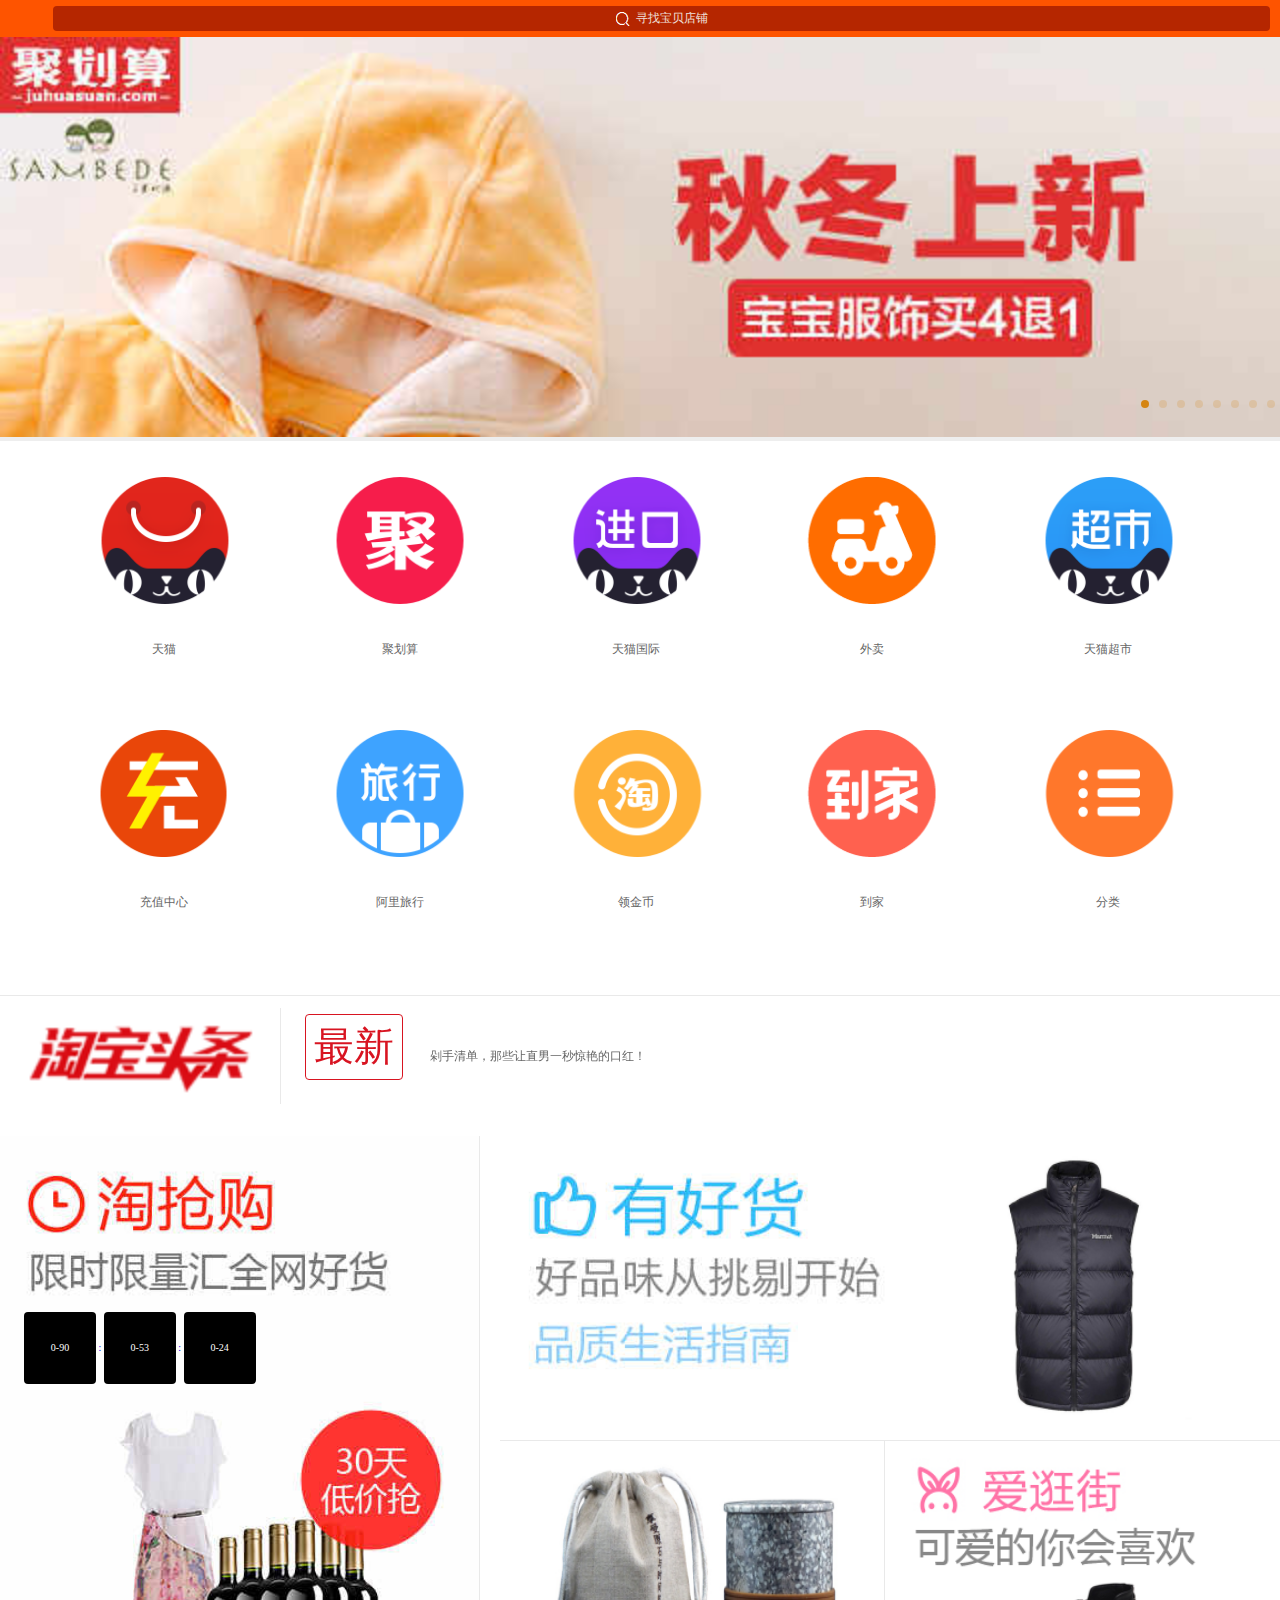
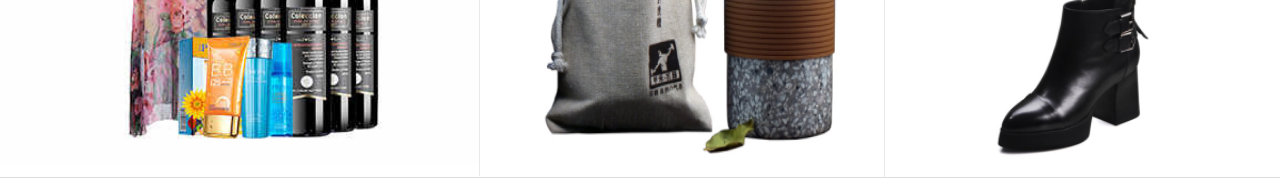
==== demo/taobao-m/index.html @ 8221c709 "modify" ====
<!DOCTYPE html>
<html lang="en">
<head>
    <meta charset="UTF-8">
    <title>Title</title>
    <meta content="yes" name="apple-mobile-web-app-capable"/>
    <meta content="yes" name="apple-touch-fullscreen"/>
    <meta content="telephone=no,email=no" name="format-detection"/>
    <meta name="viewport" content="width=device-width, user-scalble=no, initial-scale=1.0，maximum-scale=1.0，mininum-scale=1.0">

    <link rel="stylesheet" href="css/index.css">
    <link rel="stylesheet" href="css/swiper.min.css">

    <script src="js/swiper.min.js"></script>
    <script src="js/zepto.min.js"></script>
    <script>
        $(function (){
            function toDub(n)
            {
                return n<10 ? '0'+n : ''+n;
            }
            tick();
            setInterval(tick,1000);
            function tick()
            {
                var oTarget=new Date();
                oTarget.setDate(20);
                oTarget.setHours(20,0,0);
                var oNow=new Date();
                var total=parseInt((oTarget.getTime()-oNow.getTime())/1000);
                var d=parseInt(total/86400);
                total%=86400;
                var h=parseInt(total/3600);
                total%=3600;
                var m=parseInt(total/60);
                total%=60;
                var s=total;
                $('.time .h').html(toDub(d*24+h));
                $('.time .m').html(toDub(m));
                $('.time .s').html(toDub(s));
            }

        })
    </script>
</head>
<body style="background: #eee;">
<script>
    (function(global){
        function remChange(){
            document.documentElement.style.fontSize=20*document.documentElement.clientWidth/320+'px';
        }
        remChange();
        global.addEventListener('resize',remChange,false);
    })(window);
</script>
<header>
    <div class="header_box">
        <span class="tao_icon"></span>
        <div class="placeholder">
            <p>
                <i class="search_icon"></i>寻找宝贝店铺
            </p>
        </div>
    </div>
</header>

<!-- 焦点图 -->
<div class="banner_box">
    <div class="swiper-container" id="banner">
        <div class="swiper-wrapper">
            <div class="swiper-slide"><a href="#"><img src="images/1.jpg" width="100%" alt=""></a></div>
            <div class="swiper-slide"><a href="#"><img src="images/2.jpg" width="100%" alt=""></a></div>
            <div class="swiper-slide"><a href="#"><img src="images/3.jpg" width="100%" alt=""></a></div>
            <div class="swiper-slide"><a href="#"><img src="images/4.jpg" width="100%" alt=""></a></div>
            <div class="swiper-slide"><a href="#"><img src="images/5.jpg" width="100%" alt=""></a></div>
            <div class="swiper-slide"><a href="#"><img src="images/6.jpg" width="100%" alt=""></a></div>
            <div class="swiper-slide"><a href="#"><img src="images/7.jpg" width="100%" alt=""></a></div>
            <div class="swiper-slide"><a href="#"><img src="images/8.jpg" width="100%" alt=""></a></div>


        </div>
        <!-- Add Pagination -->
        <div class="swiper-pagination"></div>
    </div>

    <!-- Initialize Swiper -->
    <script>
        var swiper = new Swiper('#banner', {
            pagination: '.swiper-pagination',
            paginationClickable: true,
            autoplay: 2500,
            spaceBetween: 200,
            loop: true
        });
    </script>
</div>

<!-- 导航 -->
<div class="nav_box">
    <div class="nav">
        <ul class="clearfix">
            <li class="nav_menu">
                <a href="#">
                    <div class="pic">
                        <img src="images/icon1.png" width="100%" alt="">
                    </div>
                    <div class="txt">
                        <span>天猫</span>
                    </div>
                </a>
            </li>
            <li class="nav_menu">
                <a href="#">
                    <div class="pic">
                        <img src="images/icon2.png" width="100%" alt="">
                    </div>
                    <div class="txt">
                        <span>聚划算</span>
                    </div>
                </a>
            </li>
            <li class="nav_menu">
                <a href="#">
                    <div class="pic">
                        <img src="images/icon3.png" width="100%" alt="">
                    </div>
                    <div class="txt">
                        <span>天猫国际</span>
                    </div>
                </a>
            </li>
            <li class="nav_menu">
                <a href="#">
                    <div class="pic">
                        <img src="images/icon4.png" width="100%" alt="">
                    </div>
                    <div class="txt">
                        <span>外卖</span>
                    </div>
                </a>
            </li>
            <li class="nav_menu">
                <a href="#">
                    <div class="pic">
                        <img src="images/icon5.png" width="100%" alt="">
                    </div>
                    <div class="txt">
                        <span>天猫超市</span>
                    </div>
                </a>
            </li>
            <li class="nav_menu">
                <a href="#">
                    <div class="pic">
                        <img src="images/icon6.png" width="100%" alt="">
                    </div>
                    <div class="txt">
                        <span>充值中心</span>
                    </div>
                </a>
            </li>
            <li class="nav_menu">
                <a href="#">
                    <div class="pic">
                        <img src="images/icon7.png" width="100%" alt="">
                    </div>
                    <div class="txt">
                        <span>阿里旅行</span>
                    </div>
                </a>
            </li>
            <li class="nav_menu">
                <a href="#">
                    <div class="pic">
                        <img src="images/icon8.png" width="100%" alt="">
                    </div>
                    <div class="txt">
                        <span>领金币</span>
                    </div>
                </a>
            </li>
            <li class="nav_menu">
                <a href="#">
                    <div class="pic">
                        <img src="images/icon9.png" width="100%" alt="">
                    </div>
                    <div class="txt">
                        <span>到家</span>
                    </div>
                </a>
            </li>
            <li class="nav_menu">
                <a href="#">
                    <div class="pic">
                        <img src="images/icon10.png" width="100%" alt="">
                    </div>
                    <div class="txt">
                        <span>分类</span>
                    </div>
                </a>
            </li>
        </ul>
    </div>
</div>

<!--  淘宝头条 -->

<div class="news_box">
    <div class="swiper-container" id="newslist">
        <ul class="swiper-wrapper">
            <li class="swiper-slide news_list clearfix">
                <a href="#">
                    <div class="news_icon fl"></div>
                    <div class="news_txt fl">
                        <span class="txt_flag font05">最新</span>
                        <span class="txt">剁手清单，那些让直男一秒惊艳的口红！</span>
                    </div>
                </a>

            </li>
            <li class="swiper-slide news_list clearfix">
                <a href="#">
                    <div class="news_icon fl"></div>
                    <div class="news_txt fl">
                        <span class="txt_flag font05">最新</span>
                        <span class="txt">《火影》角色在《龙珠》就是渣？</span>
                    </div>
                </a>

            </li>
            <li class="swiper-slide news_list clearfix">
                <a href="#">
                    <div class="news_icon fl"></div>
                    <div class="news_txt fl">
                        <span class="txt_flag font05">最新</span>
                        <span class="txt">一款美丽的包包衬托你的气质！</span>
                    </div>
                </a>

            </li>
            <li class="swiper-slide news_list clearfix">
                <a href="#">
                    <div class="news_icon fl"></div>
                    <div class="news_txt fl">
                        <span class="txt_flag font05">最新</span>
                        <span class="txt">浓情法式蓝瘦香菇，吃了不再</span>
                    </div>
                </a>

            </li>

        </ul>
    </div>
</div>

<script>
    var swiper = new Swiper('#newslist', {
        autoplay: 2500,
        direction: 'vertical',
        loop: true
    });
</script>

<!-- 淘抢购 -->
<div class="common_bg">
    <div class="tao_box1 clearfix">
        <div class="left fl">
            <a href="#">
                <div class="pic">
                    <img src="images/pic1.jpg" width="100%" alt="">
                </div>
                <div class="time">
                    <span class="num h">00</span>
                    <span class="dot">:</span>
                    <span class="num m">00</span>
                    <span class="dot">:</span>
                    <span class="num s">00</span>

                </div>
            </a>
        </div>
        <div class="right fl">
            <dl>
                <dt class="clearfix">
                    <a href="#" class="fl"><img src="images/pic2.jpg" width="100%" alt=""></a>
                    <a href="#" class="fr"><img src="images/pic2_1.png" width="100%" alt=""></a>
                </dt>
                <dd class="fl">
                    <a href="#" class="fl"><img src="images/pic3.png" width="100%" alt=""></a>
                </dd>
                <dd class="fl last">
                    <a href="#" class="fl"><img src="images/pic4.png" width="100%" alt=""></a>
                </dd>
            </dl>
        </div>
    </div>
</div>
</body>
</html>
---- demo/taobao-m/css/index.css ----
@charset "utf-8";
/*----重置----*/
div,body,button,dd,dl,dt,form,h1,h2,h3,h4,h5,h6,hr,input,li,ol,p,td,
textarea,th,ul,em,i { margin: 0; padding: 0 }
html { font-size:20px;}
html,body { height:100%; background: #fff; font-family: 'Microsoft YaHei'; }
li { list-style: none; }
h1,h2,h3,h4,h5,h6 { font-weight:normal; font-size:14px;}
i,em { font-style:normal;}
a { text-decoration: none; }
a:active { background:none; }
a img { display: block; border: none; }
input,img { vertical-align: middle;}
input:focus { outline: 0 none transparent; }
input, textarea {  border:none; -webkit-appearance:none; resize:none; }
a,button,input,textarea { -webkit-tap-highlight-color:rgba(0,0,0,0)}
table { border-collapse: collapse; border-spacing: 0; }
::-webkit-input-placeholder { color:#999;  font-family: "Microsoft YaHei"; }
/* 移动端禁止选中内容：*/
.user-select-none { -webkit-user-select:none;}
/* 取消touch的高亮显示：*/
html {-webkit-tap-highlight-color:rgba(0,0,0,0);}


.fl { float:left;}
.fr{ float:right;}
.clearfix:after { display:block; content:''; clear:both;}

.font05 { font-size:0.5rem;} /* 10px*/
.font06 { font-size: 0.6rem;} /* 12px */
.font07 { font-size:0.7rem;} /* 14px */

header { width:100%; background:#FE5400; top:0; left:0; height:37px;}
.header_box { padding:6px 10px; display: -webkit-box;}
.header_box .tao_icon { display: inline-block;  width:27px; height:20px; background: url([data-uri]); background-size:contain;}
.header_box .placeholder {  -webkit-box-flex:1; margin-left:0.2rem; border-radius: 4px; height:25px; line-height: 25px; text-align: center; background: #B52600; color:#F0E0DC;
     font-size:12px;}
.header_box .search_icon { display: inline-block; width:15px; height:15px; background: url(../images/search_icon_03.png) 100% 100% no-repeat; background-size:contain;
     margin-right:5px; vertical-align: middle;}
/* 焦点图 */
.banner_box { width:16rem; height:5.05rem;}
.banner_box .swiper-pagination {  text-align: right; }
.banner_box .swiper-pagination span { background: #d58512;}

/* nav */
.nav_box { background: #fff;  width:100%;}
.nav_box .nav { padding:0 0.575rem 0.6rem;  border-bottom: 1px solid #e9e9e9; }
.nav_box .nav_menu { width:2.95rem; float: left; text-align: center; padding-top:0.45rem;}
.nav_box .nav_menu .pic { width:2.25rem;  margin:0 auto;}
.nav_box .nav_menu .pic img { width:2.25rem; }
.nav_box .nav_menu .txt { height:1.125rem; line-height: 1.125rem; color:rgb(102, 102, 102); font-size:12px; }

/* 淘宝头条 */

.news_box {  width:100%; height:1.5rem; background: #fff;}
.news_box .news_list { padding:0.15rem 0; height:1.5rem; box-sizing: border-box;}
.news_box .news_icon { width:3.5rem; height:1.2rem; border-right:1px solid #e9e9e9;  background: url(../images/icon_11.png) 50% 50% no-repeat; background-size:contain; }
.news_box .txt_flag { display: inline-block; width:1.2rem; height:0.8rem; line-height: 0.8rem; text-align: center;border:1px solid rgb(216, 20, 33); border-radius: 4px;
   color:rgb(216, 20, 33); margin:0 0.3rem; }
.news_box .news_txt { height:1.2rem; line-height: 1.2rem; font-size: 12px;}
.news_box  a { color:rgb(102, 102, 102);}

#newslist { height:1.5rem; overflow: hidden;}
#newslist .swiper-slide { width:100%; height:1.5rem; overflow: hidden;}





.common_bg { width:100%; background: #fff;  border-bottom: 1px solid #ddd; margin-top:0.25rem; overflow: hidden;}
.tao_box1 { }
.tao_box1 .left { width:6rem; height:8rem; border-right:1px solid #e9e9e9; box-sizing: border-box; position: relative; }
.tao_box1 .time { position: absolute; left:0.3rem; top:2.2rem; width:5rem;font-size: 10px;  }
.tao_box1 .time .num { display: inline-block;  width:0.9rem; height:0.9rem; background: #000; color:#fff; line-height: 0.9rem; text-align: center;
     border-radius: 4px;  }
.tao_box1 .time .dot { }
.tao_box1 .right { width:10rem; padding-left:0.25rem; box-sizing: border-box;}
.tao_box1 .right dt { width:10rem; height:3.8rem; border-bottom:1px solid #e9e9e9; }
.tao_box1 .right dt img { width:5rem; height:3.8rem;}
.tao_box1 .right dd { width:4.8rem; height:4.2rem; border-right:1px solid #e9e9e9;}
.tao_box1 .right dd img { width:4.8rem; height:4.2rem;}
.tao_box1 .right dd.last { border-right:0;}
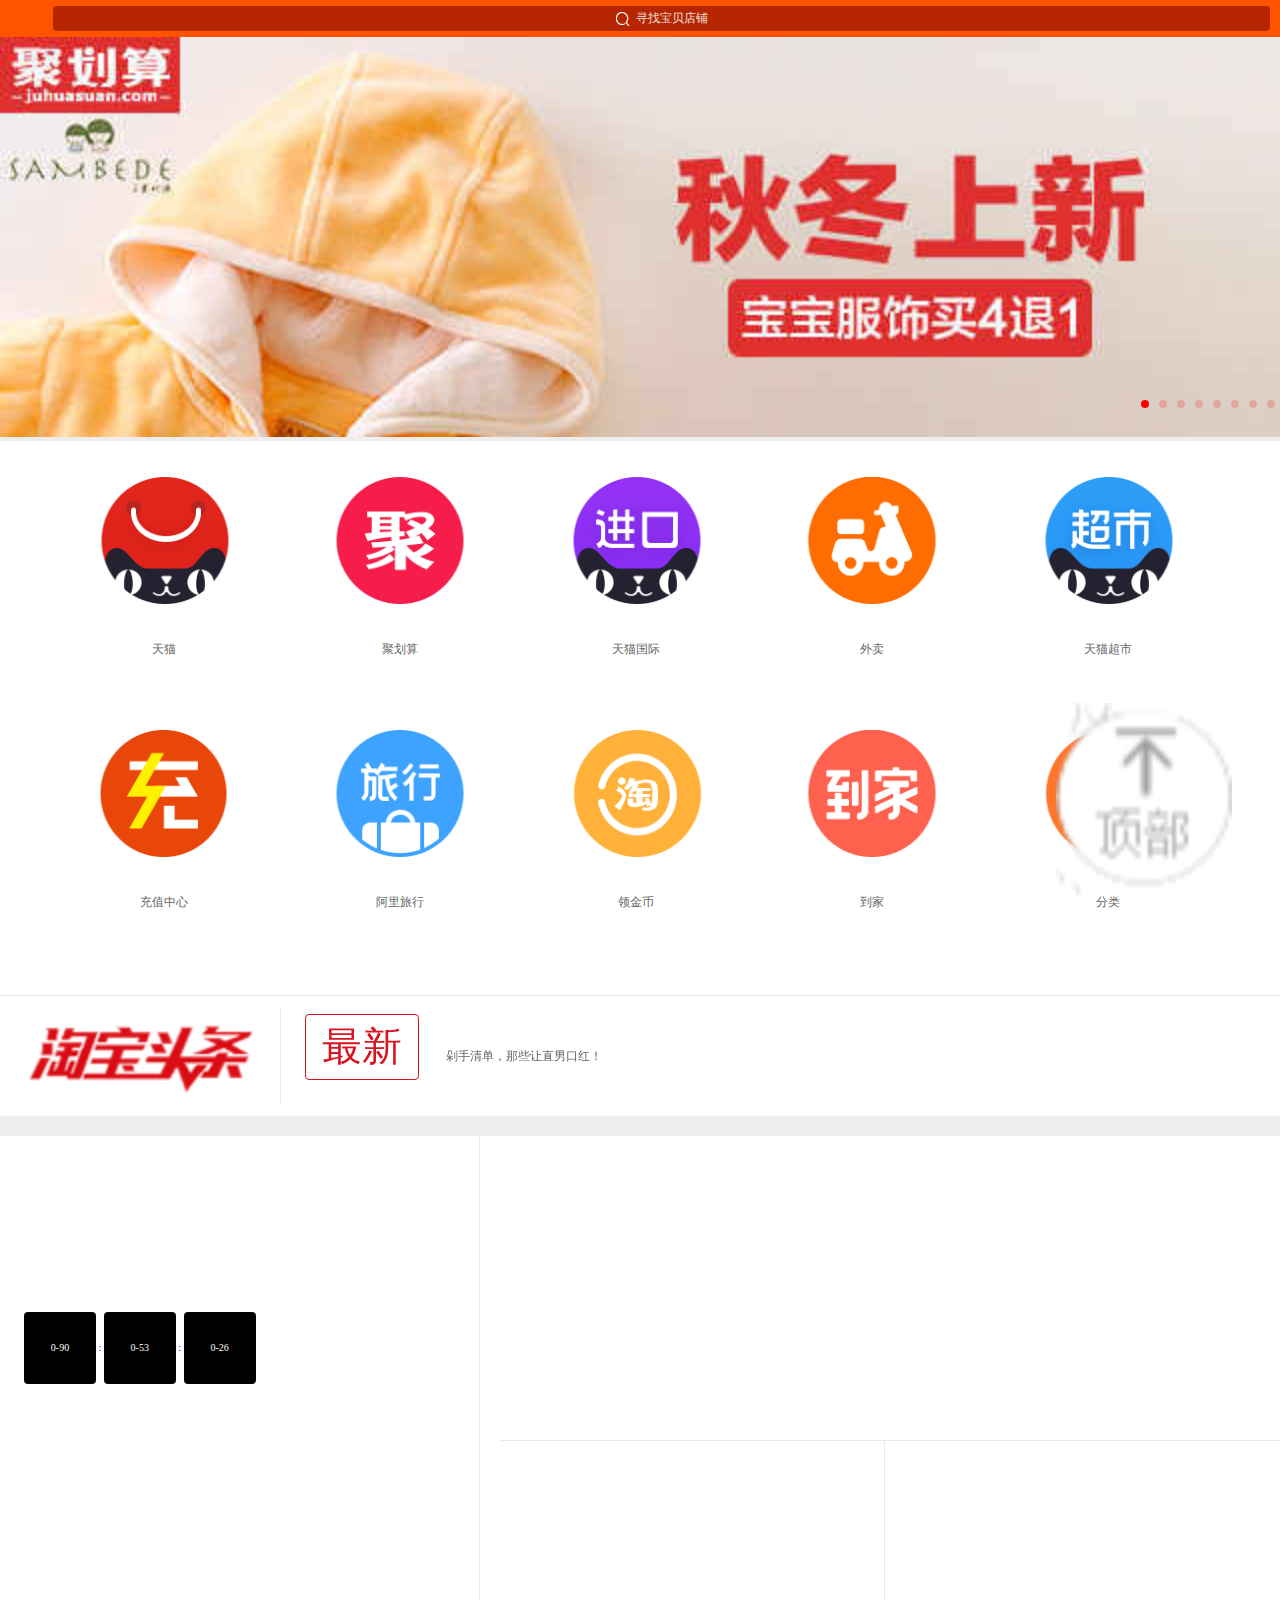
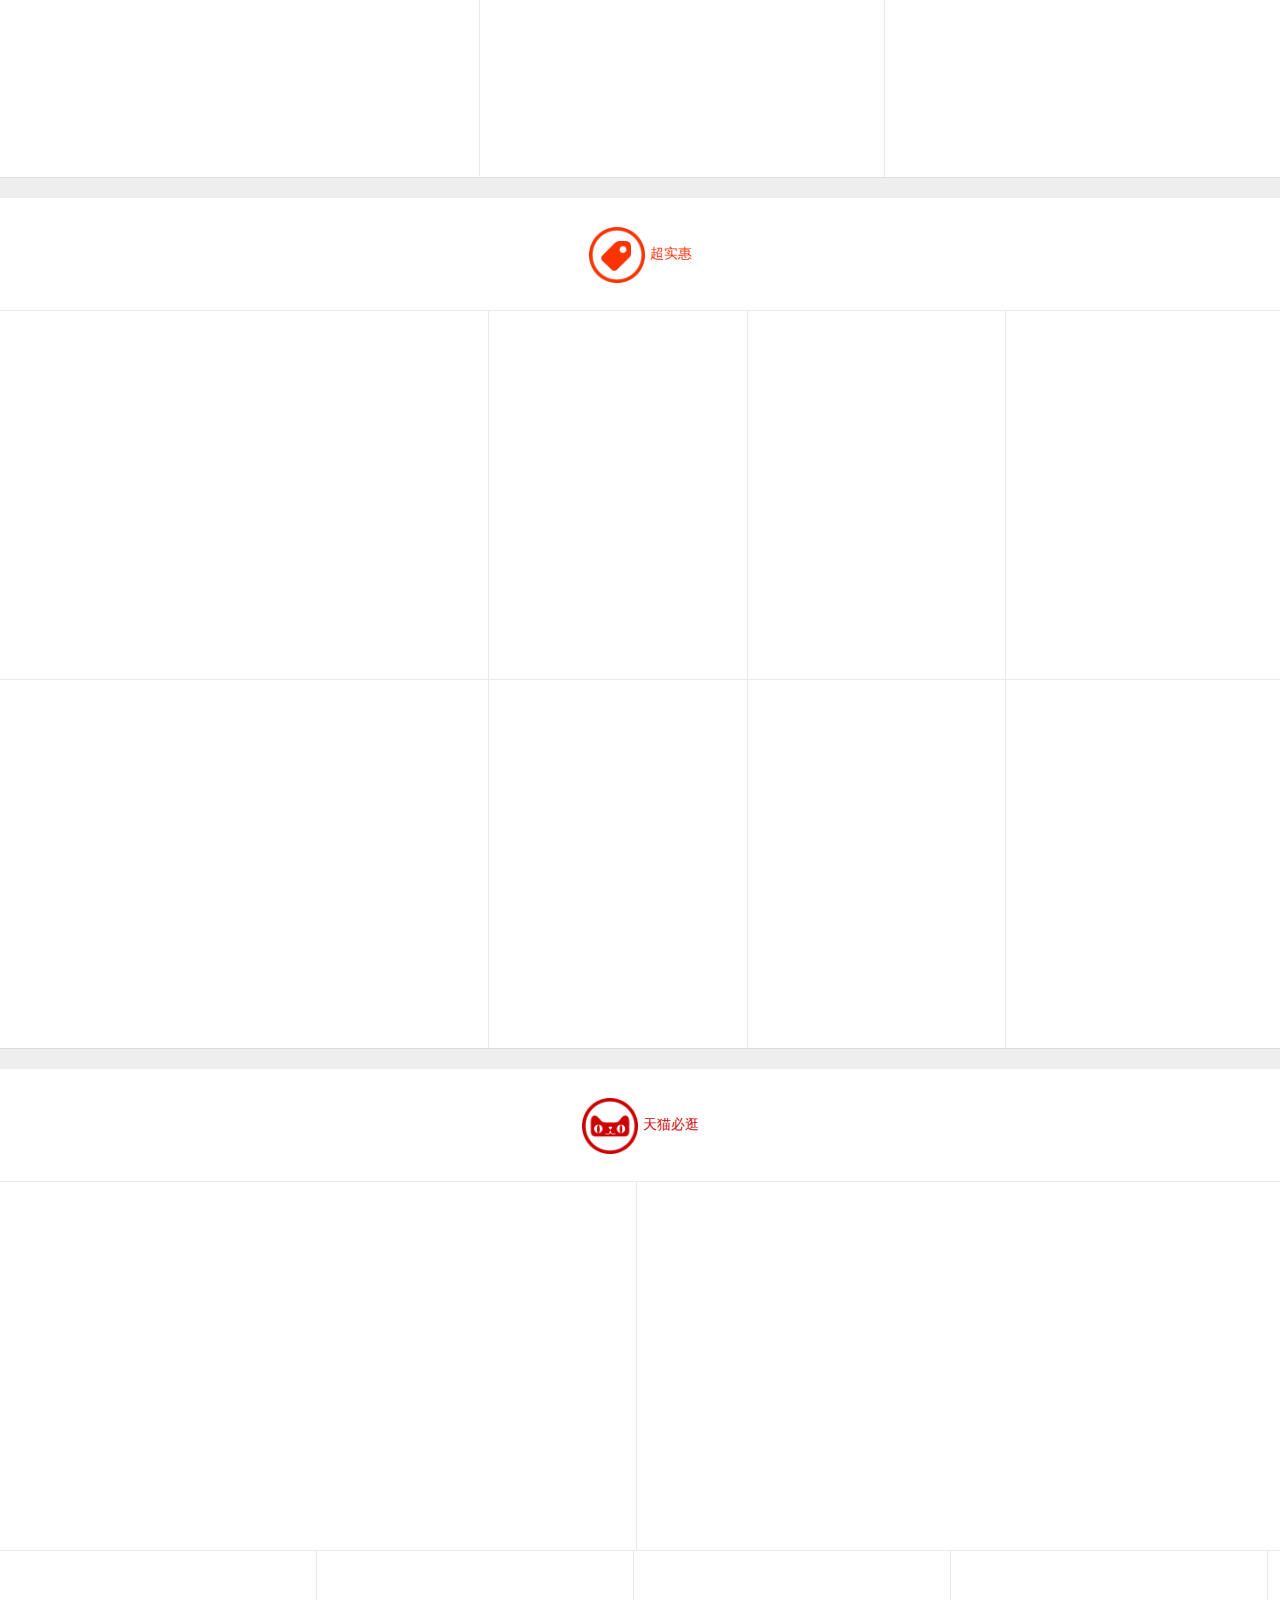
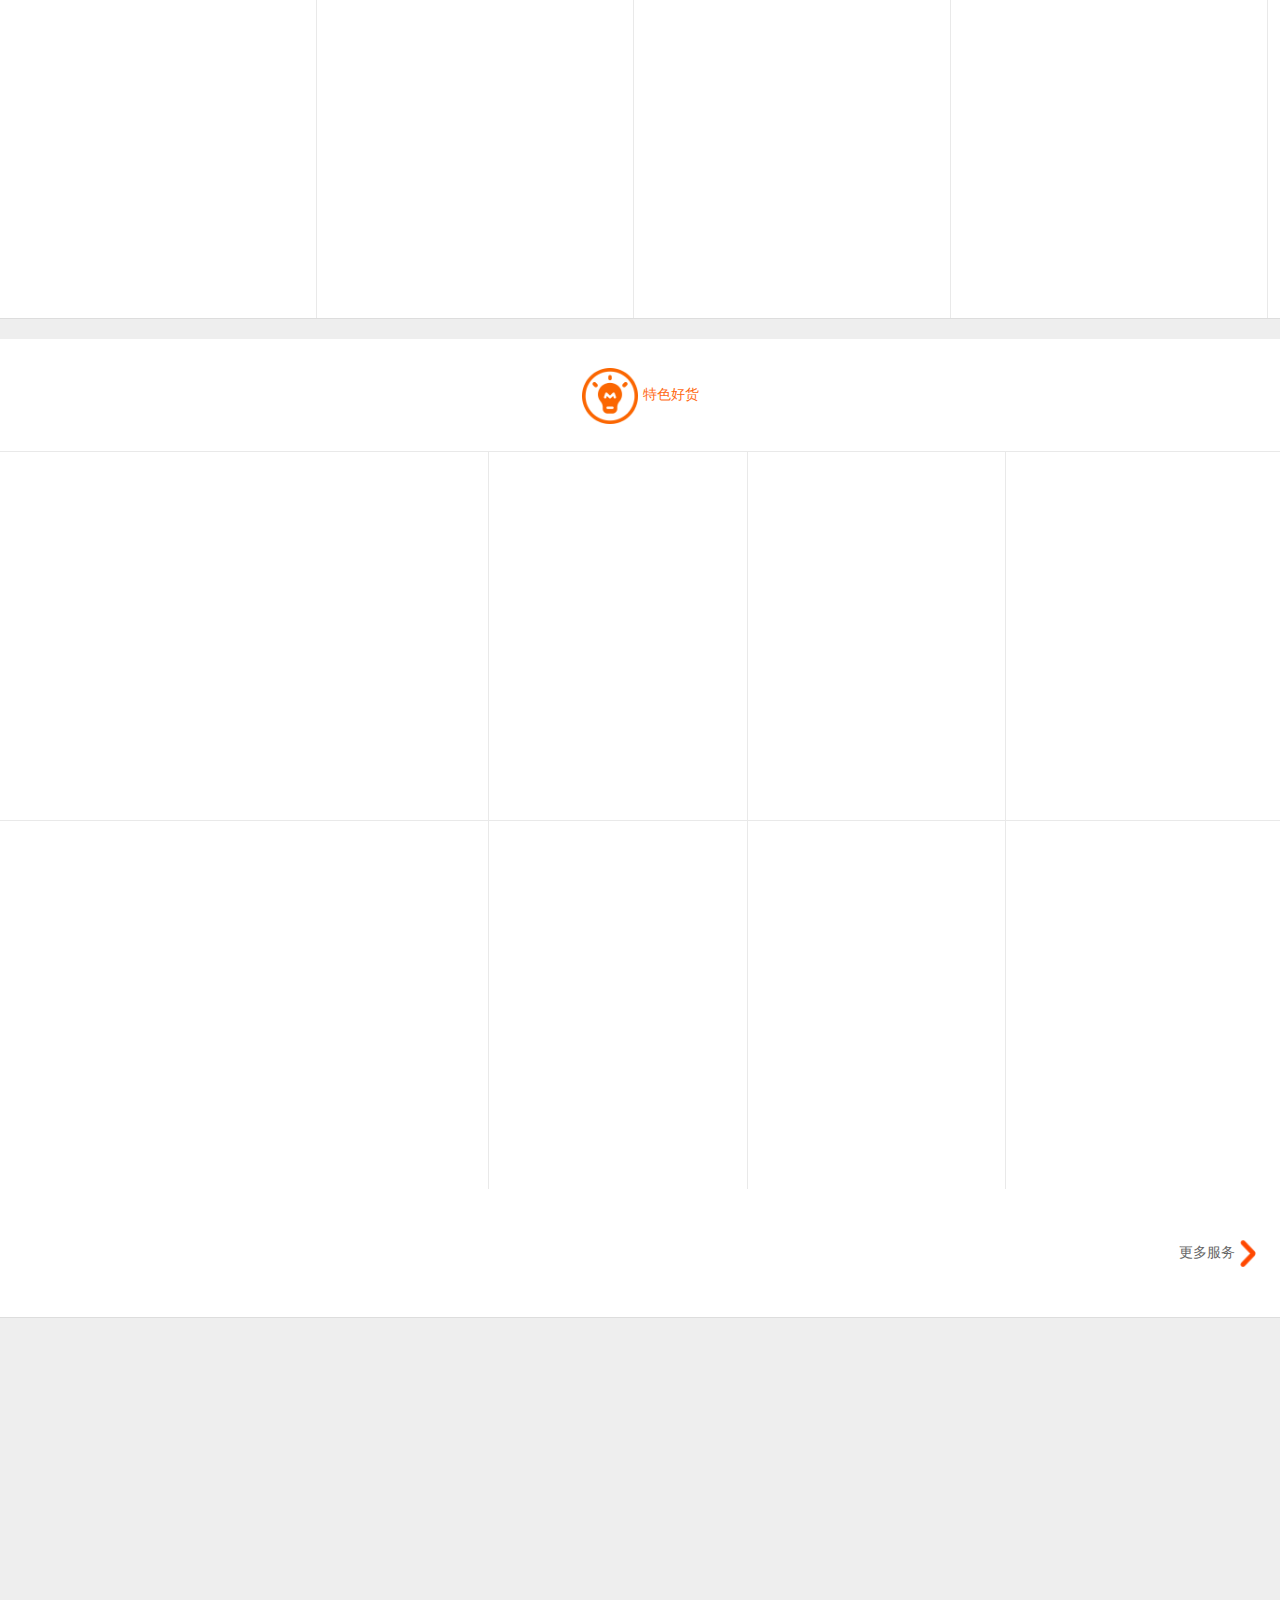
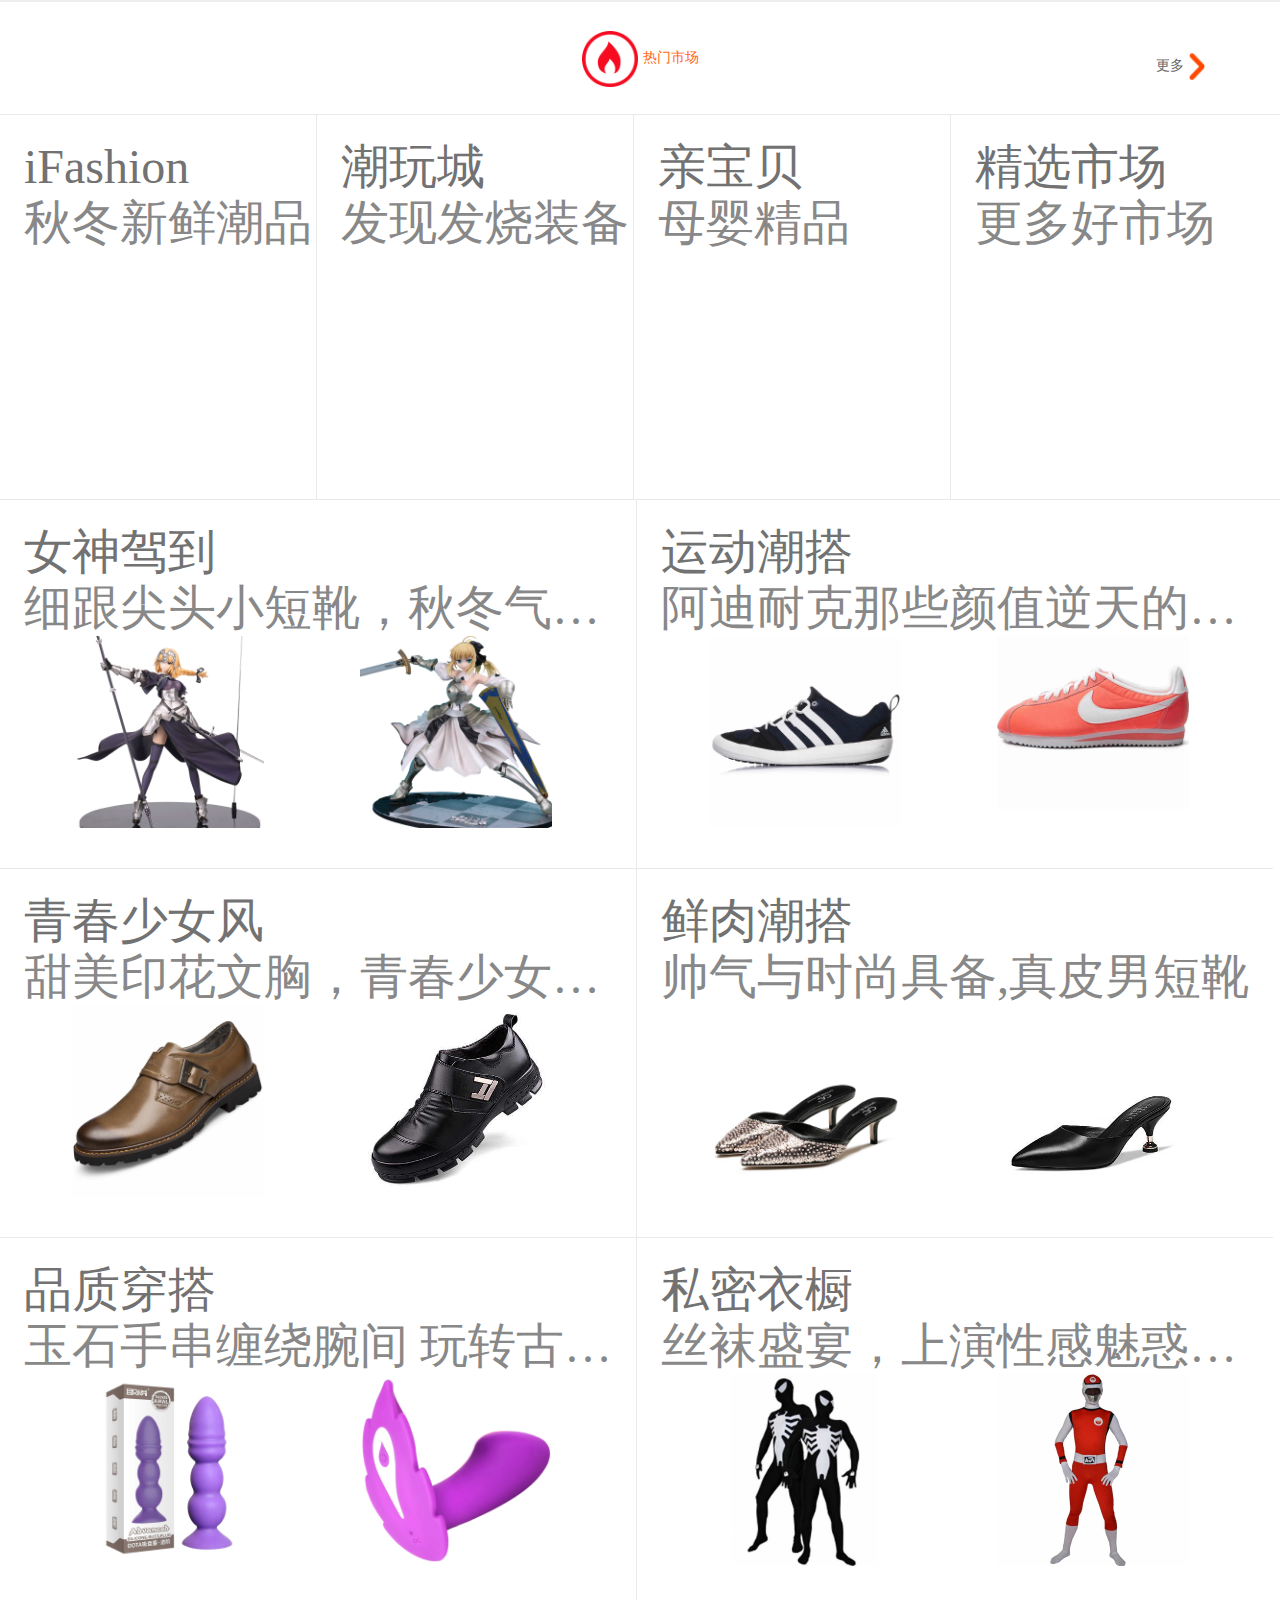
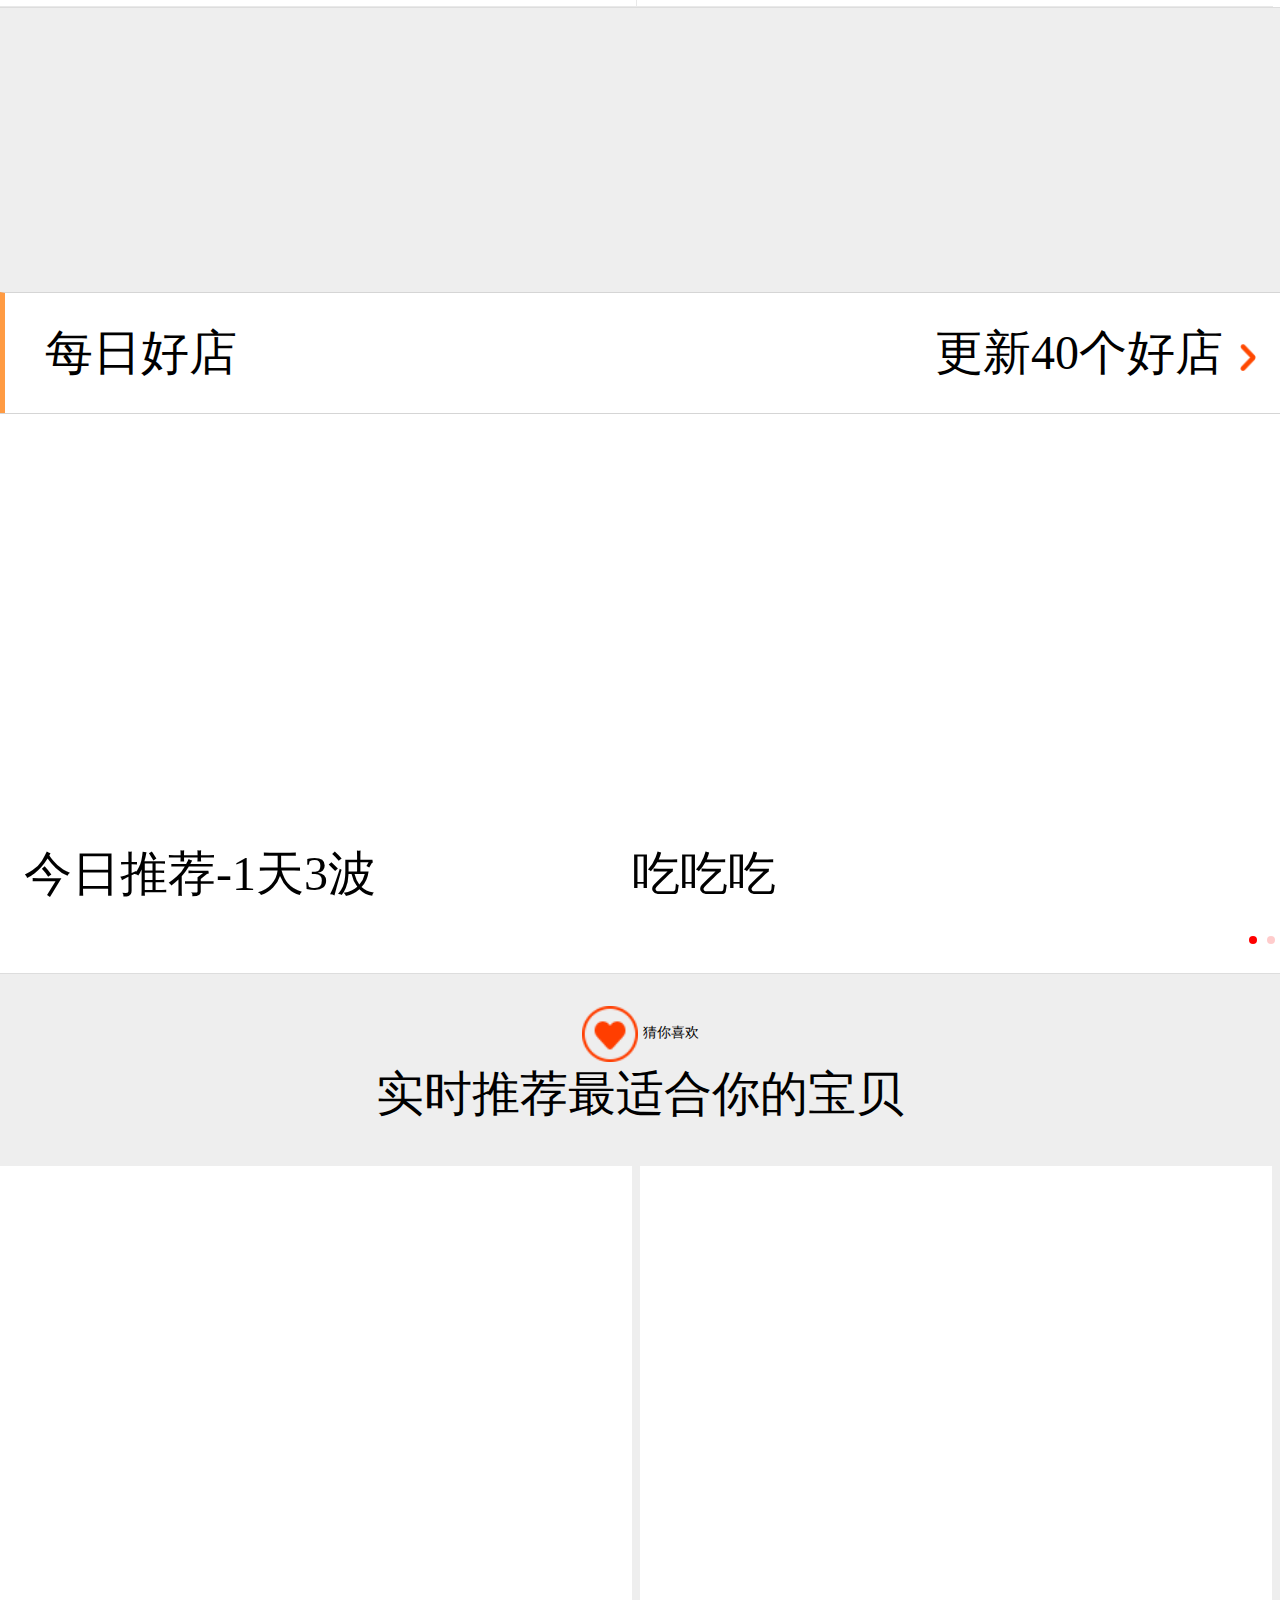
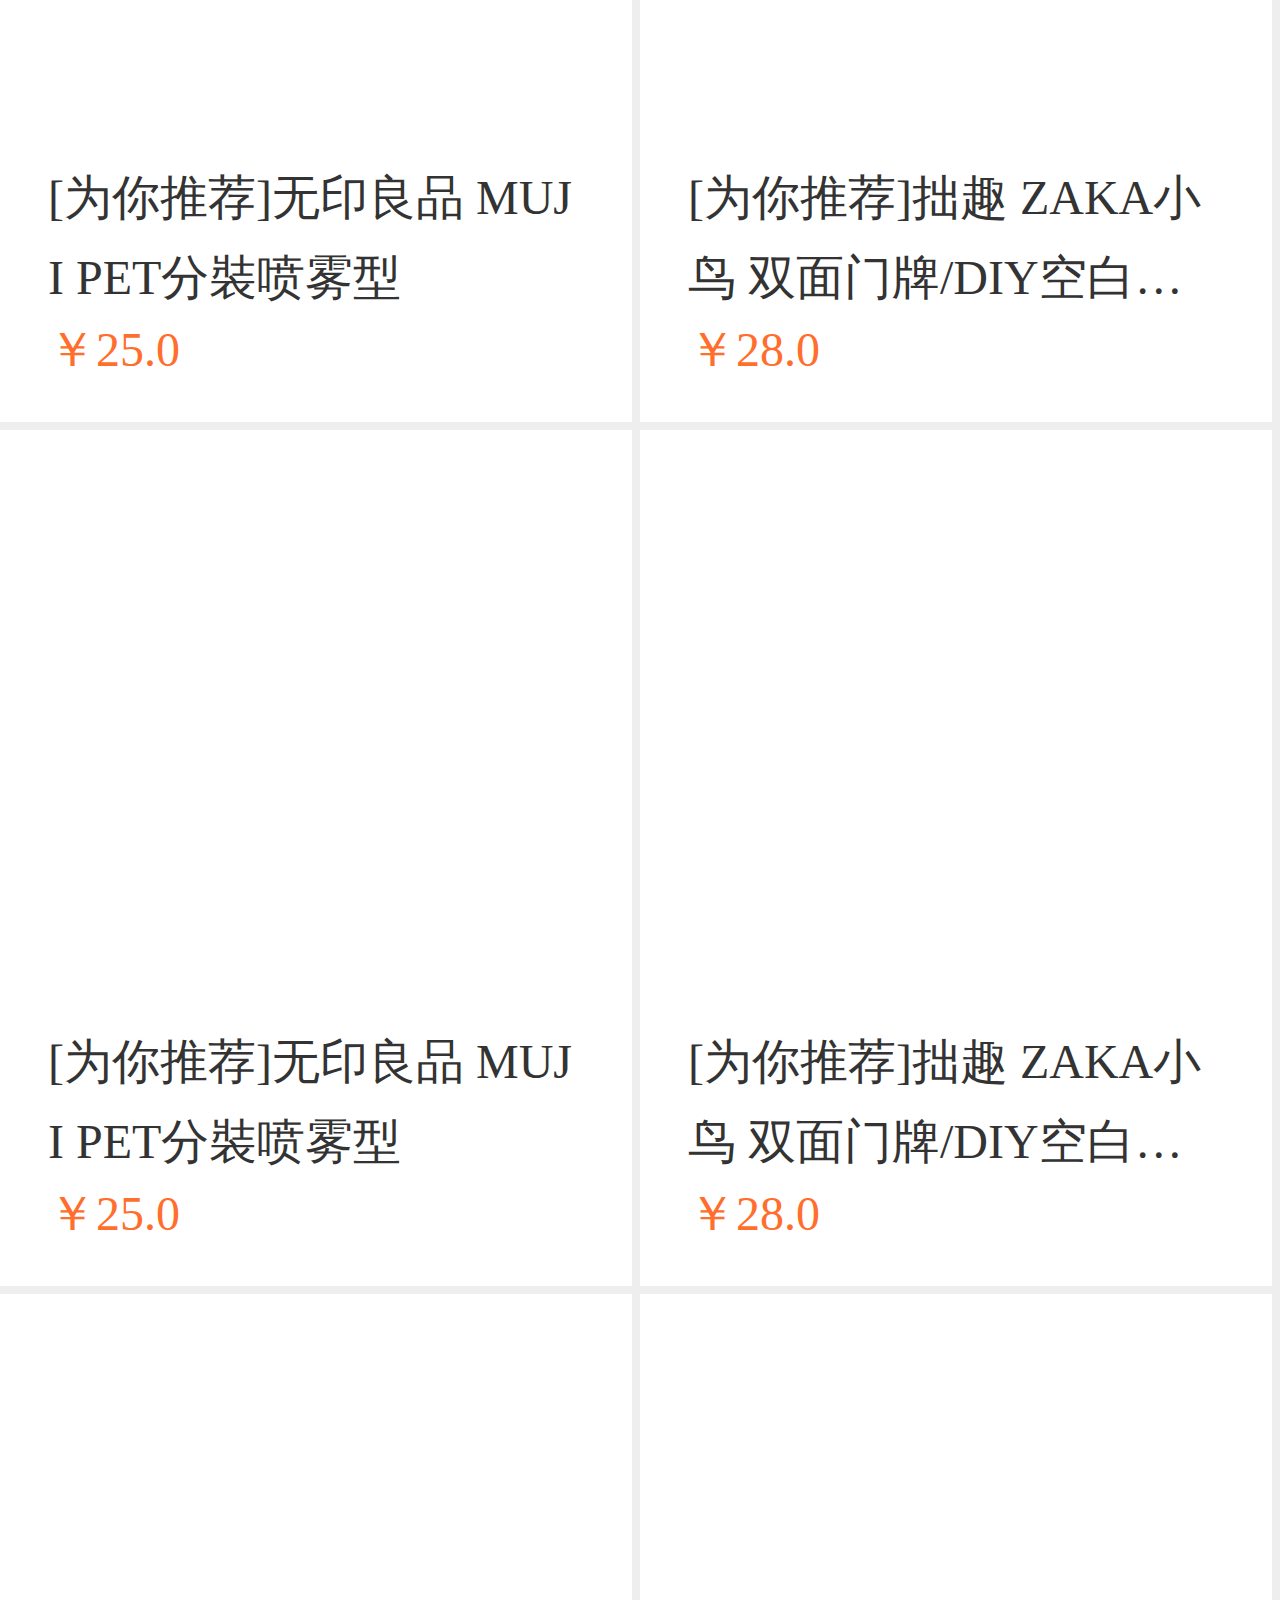
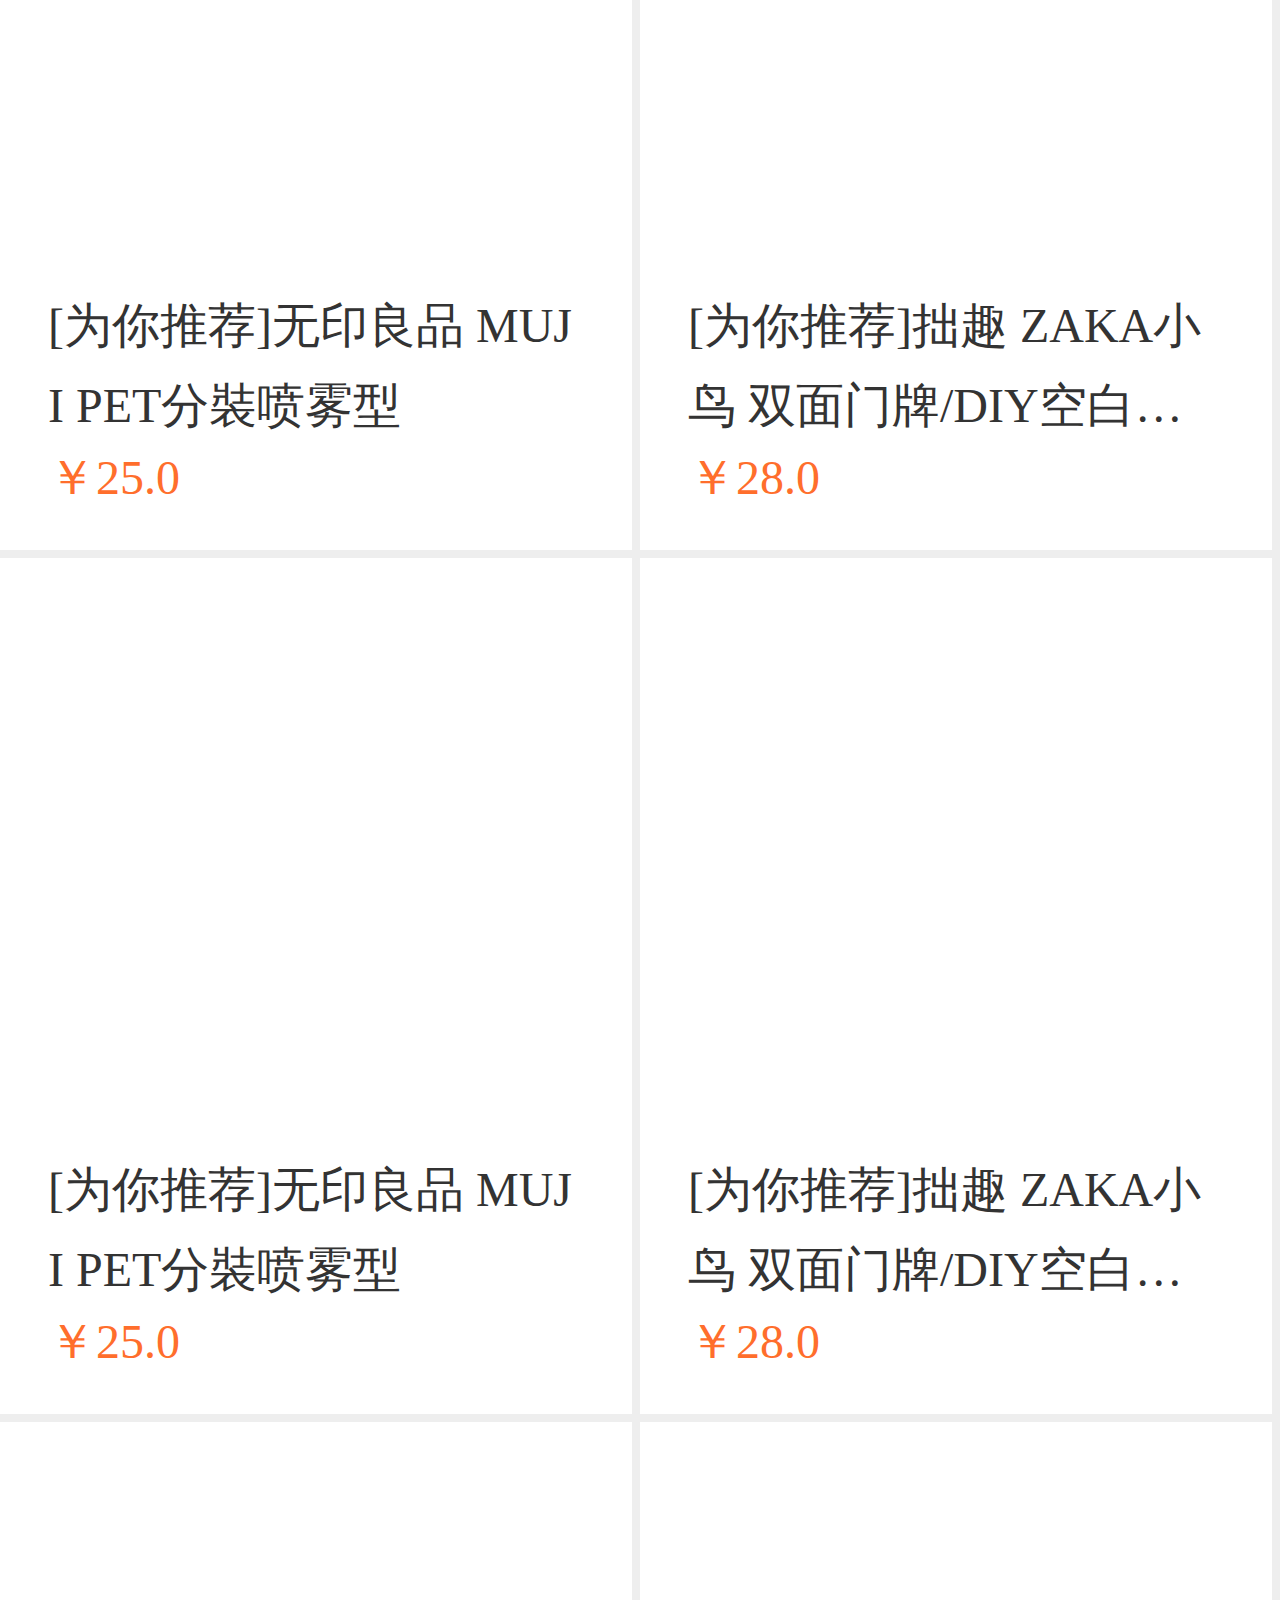
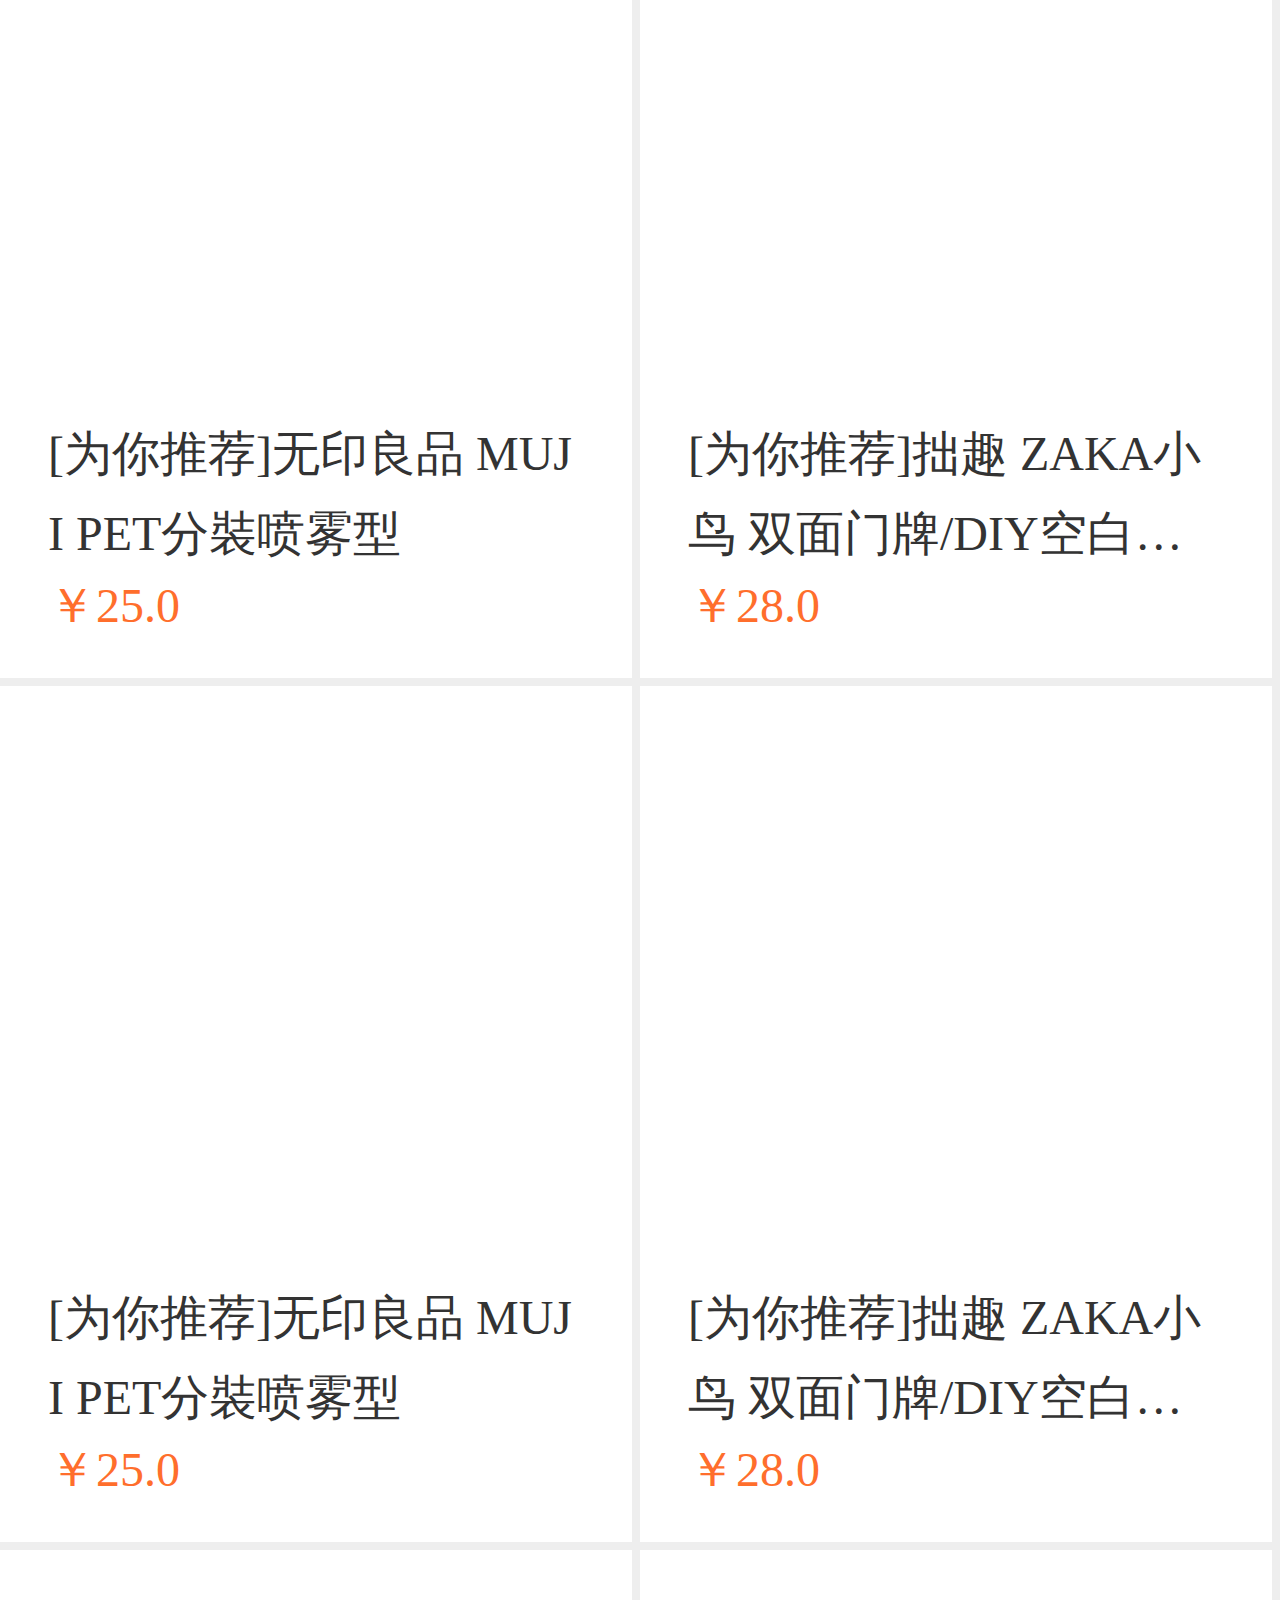
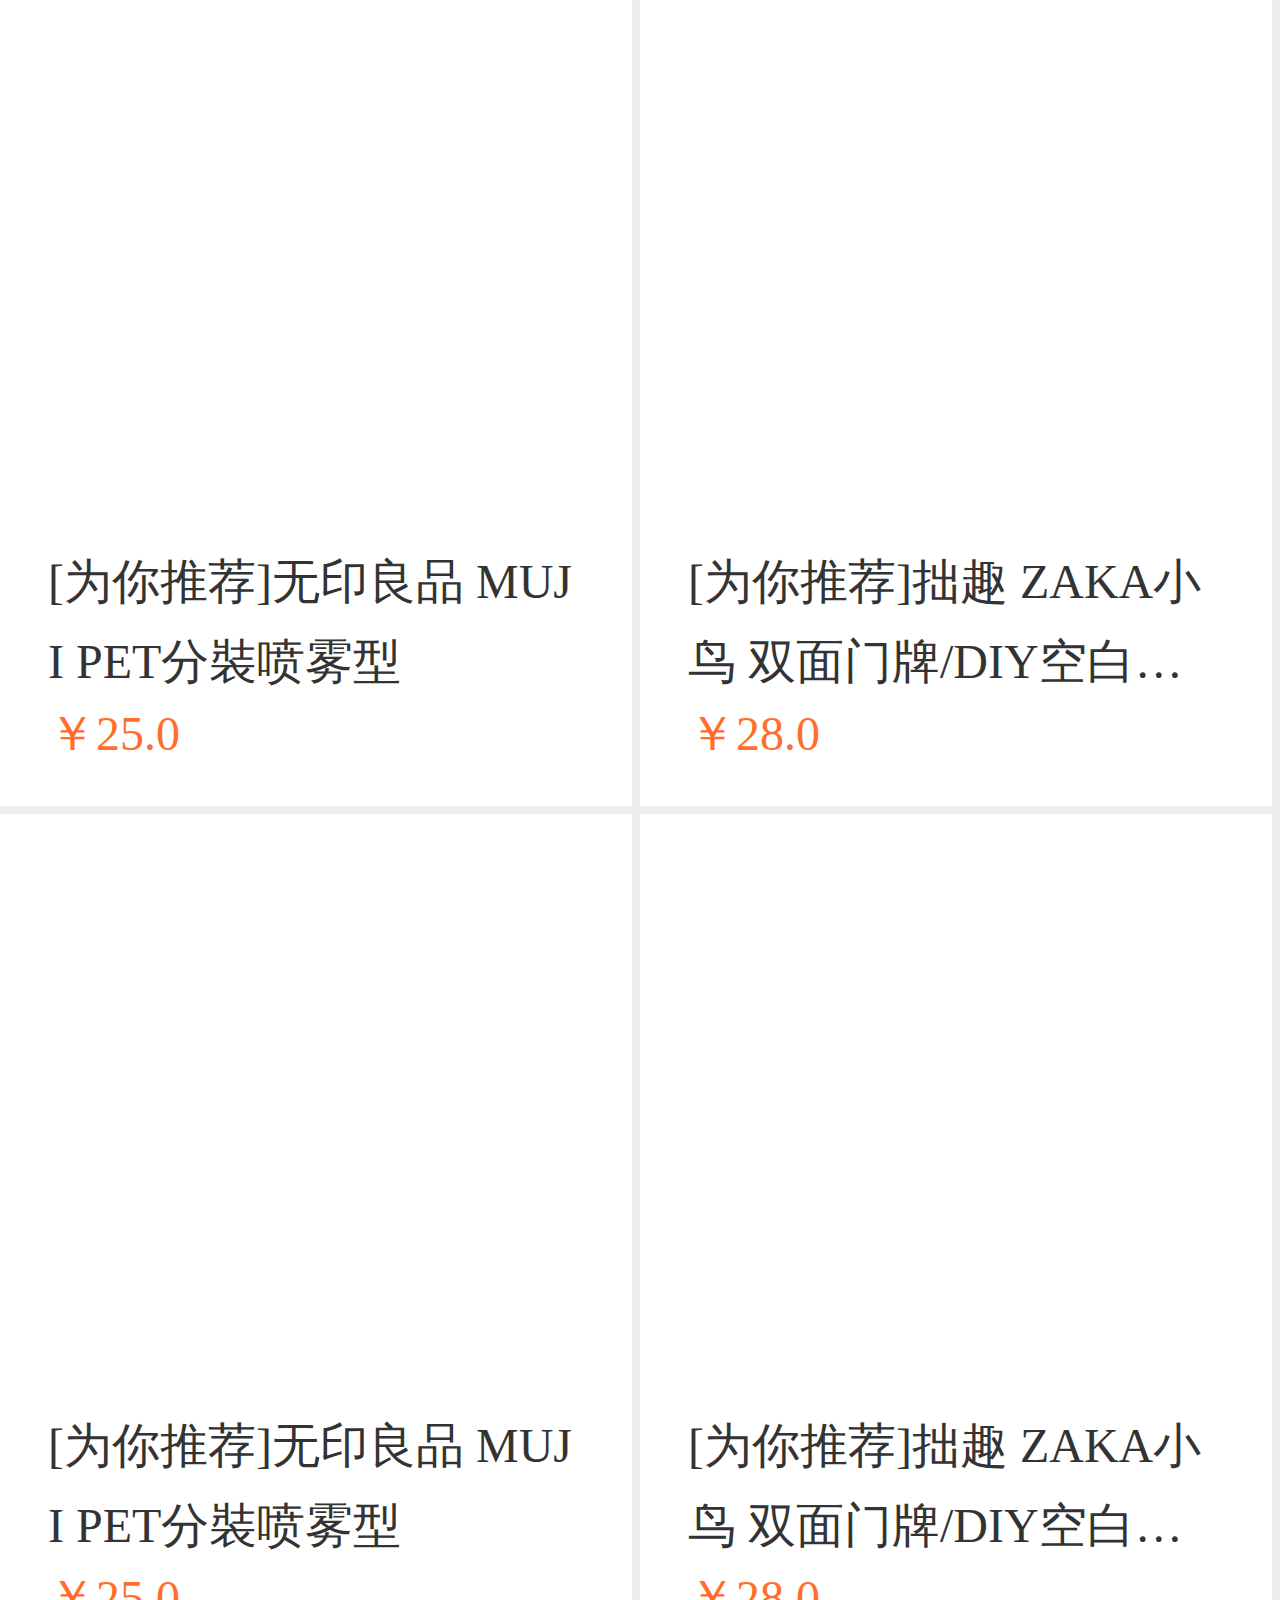
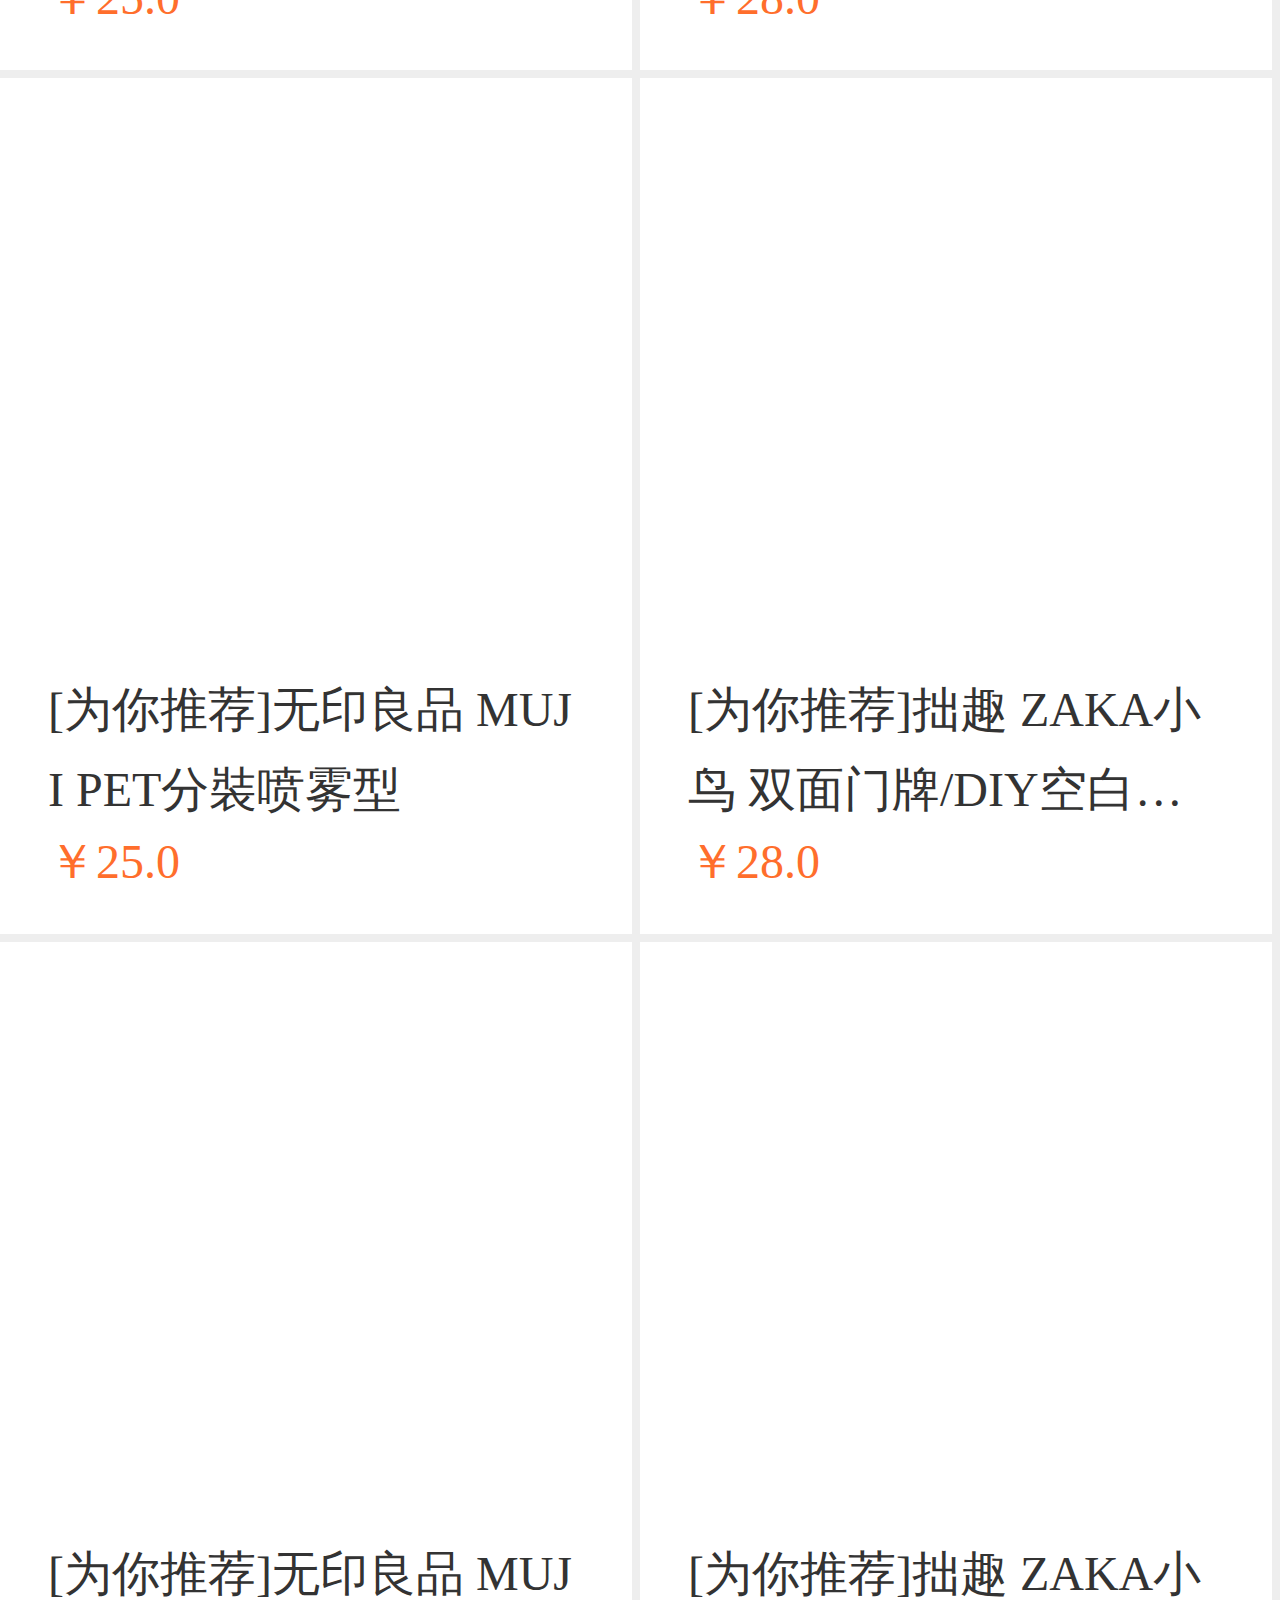
==== commit cb4ccda8: "modify" ====
--- a/demo/taobao-m/index.html
+++ b/demo/taobao-m/index.html
@@ -6,14 +6,15 @@
     <meta content="yes" name="apple-mobile-web-app-capable"/>
     <meta content="yes" name="apple-touch-fullscreen"/>
     <meta content="telephone=no,email=no" name="format-detection"/>
-    <meta name="viewport" content="width=device-width, user-scalble=no, initial-scale=1.0，maximum-scale=1.0，mininum-scale=1.0">
-
+    <meta name="viewport" content="width=device-width, user-scaleble=no, initial-scale=1.0，maximum-scale=1.0，mininum-scale=1.0">
     <link rel="stylesheet" href="css/index.css">
     <link rel="stylesheet" href="css/swiper.min.css">
 
     <script src="js/swiper.min.js"></script>
     <script src="js/zepto.min.js"></script>
     <script>
+
+        //倒计时
         $(function (){
             function toDub(n)
             {
@@ -40,10 +41,50 @@
                 $('.time .s').html(toDub(s));
             }
 
+            //吸顶条
+            var scrollTop=0;
+            var $header=$('header');
+            var $box1= $('.box1');
+            var top=$header.offset().top;
+            scrollTop=$(window).scrollTop();
+            var $back= $('.back_top');
+            $(window).scroll(function (){
+                if(top<scrollTop)
+                {
+                    $header.css('position','fixed');
+                    $box1.show();
+                }
+                else
+                {
+                    $header.css('position','');
+                    $box1.hide();
+                }
+
+            })
+
+            //返回顶部
+            $back.tap(function (){
+                $(window).scrollTop(0);
+            })
+
+            var $win_h=$(window).height();
+            $(window).bind('swipeDown',function (){
+                $('img').each(function (){
+                    var top= $(this).offset().top;
+                    var _src=$(this).attr('url');
+                    if(top<($win_h+scrollTop) && _src )
+                    {
+                        $(this).attr('src',_src);
+                    }
+                })
+            }).trigger('swipeDown');
+
+
         })
+
     </script>
 </head>
-<body style="background: #eee;">
+<body style="background: #eee; height:100%;">
 <script>
     (function(global){
         function remChange(){
@@ -63,10 +104,11 @@
         </div>
     </div>
 </header>
+<div class="box1"></div>
 
 <!-- 焦点图 -->
 <div class="banner_box">
-    <div class="swiper-container" id="banner">
+    <div class="swiper-container left_r" id="banner">
         <div class="swiper-wrapper">
             <div class="swiper-slide"><a href="#"><img src="images/1.jpg" width="100%" alt=""></a></div>
             <div class="swiper-slide"><a href="#"><img src="images/2.jpg" width="100%" alt=""></a></div>
@@ -76,23 +118,13 @@
             <div class="swiper-slide"><a href="#"><img src="images/6.jpg" width="100%" alt=""></a></div>
             <div class="swiper-slide"><a href="#"><img src="images/7.jpg" width="100%" alt=""></a></div>
             <div class="swiper-slide"><a href="#"><img src="images/8.jpg" width="100%" alt=""></a></div>
-
-
         </div>
         <!-- Add Pagination -->
         <div class="swiper-pagination"></div>
     </div>
 
     <!-- Initialize Swiper -->
-    <script>
-        var swiper = new Swiper('#banner', {
-            pagination: '.swiper-pagination',
-            paginationClickable: true,
-            autoplay: 2500,
-            spaceBetween: 200,
-            loop: true
-        });
-    </script>
+
 </div>
 
 <!-- 导航 -->
@@ -213,7 +245,7 @@
                     <div class="news_icon fl"></div>
                     <div class="news_txt fl">
                         <span class="txt_flag font05">最新</span>
-                        <span class="txt">剁手清单，那些让直男一秒惊艳的口红！</span>
+                        <span class="txt">剁手清单，那些让直男口红！</span>
                     </div>
                 </a>
 
@@ -267,7 +299,7 @@
         <div class="left fl">
             <a href="#">
                 <div class="pic">
-                    <img src="images/pic1.jpg" width="100%" alt="">
+                    <img  src="images/com.png" url="images/pic1.jpg" width="100%" alt="">
                 </div>
                 <div class="time">
                     <span class="num h">00</span>
@@ -282,18 +314,511 @@
         <div class="right fl">
             <dl>
                 <dt class="clearfix">
-                    <a href="#" class="fl"><img src="images/pic2.jpg" width="100%" alt=""></a>
-                    <a href="#" class="fr"><img src="images/pic2_1.png" width="100%" alt=""></a>
+                    <a href="#" class="fl"><img  src="images/com.png"  url="images/pic2.jpg" width="100%" alt=""></a>
+                    <a href="#" class="fr"><img  src="images/com.png"  url="images/pic2_1.png" width="100%" alt=""></a>
                 </dt>
                 <dd class="fl">
-                    <a href="#" class="fl"><img src="images/pic3.png" width="100%" alt=""></a>
+                    <a href="#" class="fl"><img  src="images/com.png" url="images/pic3.png" width="100%" alt=""></a>
                 </dd>
                 <dd class="fl last">
-                    <a href="#" class="fl"><img src="images/pic4.png" width="100%" alt=""></a>
+                    <a href="#" class="fl"><img  src="images/com.png" url="images/pic4.png" width="100%" alt=""></a>
                 </dd>
             </dl>
         </div>
     </div>
 </div>
+
+<!-- 超实惠 -->
+<div class="common_bg">
+    <div class="tao_box2">
+        <div class="tao_head font08">
+            <h3><i class="icon icon13"></i>超实惠</h3>
+        </div>
+        <div class="tao_txt">
+            <ul class="clearfix">
+                <li class="first"><a href="#"><img  src="images/com.png"  url="images/pic6.jpg" alt=""></a></li>
+                <li><a href="#"><img  src="images/com.png" url="images/pic8.png" alt=""></a></li>
+                <li><a href="#"><img  src="images/com.png"  url="images/pic9.png" alt=""></a></li>
+                <li class="last"><a href="#"><img  src="images/com.png"  url="images/pic10.jpg" alt=""></a></li>
+            </ul>
+            <ul class="clearfix">
+                <li class="first"><a href="#"><img  src="images/com.png"  url="images/pic7.png" alt=""></a></li>
+                <li><a href="#"><img  src="images/com.png"  url="images/pic11.png" alt=""></a></li>
+                <li><a href="#"><img  src="images/com.png" url="images/pic12.png" alt=""></a></li>
+                <li class="last"><a href="#"><img  src="images/com.png" url="images/pic13.png" alt=""></a></li>
+            </ul>
+        </div>
+    </div>
+</div>
+
+<!-- 天猫必逛 -->
+<div class="common_bg">
+    <div class="tao_box2 tao_box3">
+        <div class="tao_head font08">
+            <h3 style="color:#d10909;"><i class="icon icon14"></i>天猫必逛</h3>
+        </div>
+        <div class="tao_txt">
+            <ul class="top clearfix">
+                <li><a href="#"><img  src="images/com.png" url="images/pic14.png" alt=""></a></li>
+                <li class="last"><a href="#"><img  src="images/com.png"  url="images/pic15.png" alt=""></a></li>
+
+            </ul>
+            <ul class="bottom clearfix" style="border-top:0;">
+                <li><a href="#"><img  src="images/com.png" url="images/pic16.png" alt=""></a></li>
+                <li><a href="#"><img  src="images/com.png" url="images/pic17.png" alt=""></a></li>
+                <li><a href="#"><img  src="images/com.png" url="images/pic18.jpg" alt=""></a></li>
+                <li><a href="#"><img  src="images/com.png" url="images/pic19.jpg" alt=""></a></li>
+            </ul>
+        </div>
+    </div>
+</div>
+
+<!-- 特色好货 -->
+<div class="common_bg">
+    <div class="tao_box2">
+        <div class="tao_head font08">
+            <h3 style="color: #ff6813;"><i class="icon icon15"></i>特色好货</h3>
+        </div>
+        <div class="tao_txt">
+            <ul class="clearfix">
+                <li class="first"><a href="#"><img  src="images/com.png" url="images/pic20.png" alt=""></a></li>
+                <li><a href="#"><img  src="images/com.png" url="images/pic21.png" alt=""></a></li>
+                <li><a href="#"><img  src="images/com.png" url="images/pic22.png" alt=""></a></li>
+                <li class="last"><a href="#"><img  src="images/com.png" url="images/pic23.png" alt=""></a></li>
+            </ul>
+            <ul class="clearfix" style="border-bottom: 0;">
+                <li class="first"><a href="#"><img  src="images/com.png" url="images/pic24.png" alt=""></a></li>
+                <li><a href="#"><img  src="images/com.png" url="images/pic25.png" alt=""></a></li>
+                <li><a href="#"><img  src="images/com.png" url="images/pic26.png" alt=""></a></li>
+                <li class="last"><a href="#"><img  src="images/com.png" url="images/pic27.png" alt=""></a></li>
+            </ul>
+        </div>
+
+        <div class="more clearfix">
+            <span class="fl left"><a href="#"><img  src="images/com.png" url="images/icon16.png" alt=""></a></span>
+            <span class="fr right">更多服务<i class="arrow_icon"></i></span>
+        </div>
+    </div>
+</div>
+<!-- ad -->
+<div class="ad_box">
+    <a href="#"><img  src="images/com.png"  url="images/ad.png" width="100%" alt=""></a>
+</div>
+
+<!-- 热门市场 -->
+
+<div class="common_bg">
+    <div class="tao_box2 tao_box3 tao_box4">
+        <div class="tao_head font08">
+            <h3 style="color: #ff6813;"><i class="icon icon18"></i>热门市场  </h3>
+            <span style="color: #666;" class="more">更多<i class="arrow_icon"></i></span>
+        </div>
+        <div class="tao_txt">
+            <ul class="bottom clearfix">
+                <li>
+                    <a href="#">
+                        <div class="txt">
+                            <h4 class="t font06">iFashion</h4>
+                            <p class="p font06">秋冬新鲜潮品</p>
+                        </div>
+                        <div class="pic">
+                            <img  src="images/com.png" url="images/menu1.jpg" width="100%" alt="">
+                        </div>
+                    </a>
+                </li>
+                <li>
+                    <a href="#">
+                        <div class="txt">
+                            <h4 class="t font06">潮玩城</h4>
+                            <p class="p font06">发现发烧装备</p>
+                        </div>
+                        <div class="pic">
+                            <img  src="images/com.png" url="images/menu2.jpg" width="100%" alt="">
+                        </div>
+                    </a>
+                </li>
+                <li>
+                    <a href="#">
+                        <div class="txt">
+                            <h4 class="t font06">亲宝贝</h4>
+                            <p class="p font06">母婴精品</p>
+                        </div>
+                        <div class="pic">
+                            <img  src="images/com.png" url="images/menu3.jpg" width="100%" alt="">
+                        </div>
+                    </a>
+                </li>
+                <li class="last">
+                    <a href="#">
+                        <div class="txt tw1">
+                            <h4 class="t font06">精选市场</h4>
+                            <p class="p font06">更多好市场</p>
+                        </div>
+                        <div class="pic">
+                            <img  src="images/com.png" url="images/menu4.jpg" width="100%" alt="">
+                        </div>
+                    </a>
+                </li>
+
+            </ul>
+
+            <ul class="top clearfix">
+                <li>
+                    <a href="#">
+                        <div class="txt tw2">
+                            <h4 class="t font06">女神驾到</h4>
+                            <p class="p font06">细跟尖头小短靴，秋冬气质女神标配</p>
+                        </div>
+                        <div class="pic clearfix">
+                            <span class="fl menu5"></span>
+                            <span class="fl menu6"></span>
+
+                        </div>
+                    </a>
+                </li>
+                <li>
+                    <a href="#">
+                        <div class="txt">
+                            <h4 class="t font06">运动潮搭</h4>
+                            <p class="p font06">阿迪耐克那些颜值逆天的篮球鞋</p>
+                        </div>
+                        <div class="pic">
+                            <span class="fl menu7"></span>
+                            <span class="fl menu8"></span>
+                        </div>
+                    </a>
+                </li>
+                <li>
+                    <a href="#">
+                        <div class="txt">
+                            <h4 class="t font06">青春少女风</h4>
+                            <p class="p font06">甜美印花文胸，青春少女的浪漫风情</p>
+                        </div>
+                        <div class="pic">
+                            <span class="fl menu9"></span>
+                            <span class="fl menu10"></span>
+                        </div>
+                    </a>
+                </li>
+                <li>
+                    <a href="#">
+                        <div class="txt">
+                            <h4 class="t font06">鲜肉潮搭</h4>
+                            <p class="p font06">帅气与时尚具备,真皮男短靴</p>
+                        </div>
+                        <div class="pic">
+                            <span class="fl menu11"></span>
+                            <span class="fl menu12"></span>
+                        </div>
+                    </a>
+                </li>
+                <li>
+                    <a href="#">
+                        <div class="txt">
+                            <h4 class="t font06">品质穿搭</h4>
+                            <p class="p font06">玉石手串缠绕腕间 玩转古典美</p>
+                        </div>
+                        <div class="pic">
+                            <span class="fl menu13"></span>
+                            <span class="fl menu14"></span>
+                        </div>
+                    </a>
+                </li>
+                <li>
+                    <a href="#">
+                        <div class="txt">
+                            <h4 class="t font06">私密衣橱</h4>
+                            <p class="p font06">丝袜盛宴，上演性感魅惑风情</p>
+                        </div>
+                        <div class="pic">
+                            <span class="fl menu15"></span>
+                            <span class="fl menu16"></span>
+                        </div>
+                    </a>
+                </li>
+            </ul>
+        </div>
+    </div>
+</div>
+
+<!-- ad -->
+<div class="ad_box">
+    <a href="#"><img  src="images/com.png" url="images/ad2.jpg" width="100%" alt=""></a>
+</div>
+
+<!-- 每日好店  -->
+<div class="common_bg">
+    <div class="tao_box5">
+        <div class="t_head clearfix font06">
+            <span class="fl">每日好店</span>
+            <span class="fr">更新40个好店 <i class="arrow_icon"></i></span>
+        </div>
+        <div class="t_cont swiper-container left_r">
+            <div class="swiper-wrapper">
+                <div class="swiper-slide menu fl">
+                    <div class="fl ">
+                        <dl>
+                            <dt class="fl"><a href="#"><img  src="images/com.png" url="images/menu_d.jpg" width="100%" alt=""></a></dt>
+                            <dd class="fr">
+                                <a href="#"><img  src="images/com.png" url="images/menu_c.jpg" width="100%" alt=""></a>
+                                <a href="#"><img  src="images/com.png" url="images/menu_e.jpg" width="100%" alt=""></a>
+                            </dd>
+                        </dl>
+                        <p class="font06">今日推荐-1天3波</p>
+                    </div>
+                   <div class="fl">
+                       <dl>
+                           <dt class="fl"><a href="#"><img  src="images/com.png" url="images/menu_f.jpg" width="100%" alt=""></a></dt>
+                           <dd class="fr">
+                               <a href="#"><img  src="images/com.png" url="images/menu_f2.jpg" width="100%" alt=""></a>
+                               <a href="#"><img  src="images/com.png" url="images/menu_f3.jpg" width="100%" alt=""></a>
+                           </dd>
+                       </dl>
+                       <p class="font06">吃吃吃</p>
+                   </div>
+
+                </div>
+                <div  class="swiper-slide menu fl">
+                    <div class="fl">
+                        <dl>
+                            <dt class="fl"><a href="#"><img  src="images/com.png" url="images/menu_g.jpg" width="100%" alt=""></a></dt>
+                            <dd class="fr">
+                                <a href="#"><img  src="images/com.png" url="images/menu_g1.jpg" width="100%" alt=""></a>
+                                <a href="#"><img  src="images/com.png" url="images/menu_g2.jpg" width="100%" alt=""></a>
+                            </dd>
+                        </dl>
+                        <p class="font06">今日推荐-1天3波</p>
+                    </div>
+                    <div class="fl">
+                        <dl>
+                            <dt class="fl"><a href="#"><img  src="images/com.png" url="images/menu_f.jpg" width="100%" alt=""></a></dt>
+                            <dd class="fr">
+                                <a href="#"><img  src="images/com.png" url="images/menu_f2.jpg" width="100%" alt=""></a>
+                                <a href="#"><img  src="images/com.png" url="images/menu_f3.jpg" width="100%" alt=""></a>
+                            </dd>
+
+                        </dl>
+                        <p class="font06">吃吃吃</p>
+                    </div>
+
+                </div>
+
+            </div>
+            <!-- Add Pagination -->
+            <div class="swiper-pagination"></div>
+        </div>
+    </div>
+</div>
+<script>
+    var swiper = new Swiper('.left_r', {
+        pagination: '.swiper-pagination',
+        paginationClickable: true,
+        autoplay: 2500,
+        spaceBetween: 200,
+        loop: true
+    });
+</script>
+
+<!-- 猜你喜欢 -->
+<div class="guess_like">
+    <div class="tao_box2">
+        <div class="t_head">
+            <h3><i class="icon icon19"></i>猜你喜欢</h3>
+            <p class="font06">实时推荐最适合你的宝贝</p>
+        </div>
+        <div class="t_cont">
+            <ul>
+                <li>
+                    <a href="#">
+                        <div class="pic"><img  src="images/com.png" url="images/list1.jpg" width="100%" alt=""></div>
+                        <div class="txt font06">
+                            <p class="detail">[为你推荐]无印良品 MUJI PET分裝喷雾型</p>
+                            <p class="price"><span>￥</span><span>25.0</span></p>
+                        </div>
+                    </a>
+                </li>
+                <li>
+                    <a href="#">
+                        <div class="pic"><img  src="images/com.png" url="images/list2.jpg" width="100%" alt=""></div>
+                        <div class="txt font06">
+                            <p class="detail">[为你推荐]拙趣 ZAKA小鸟 双面门牌/DIY空白挂牌 实木手绘 可定制门牌 挂牌</p>
+                            <p class="price"><span>￥</span><span>28.0</span></p>
+                        </div>
+                    </a>
+                </li>
+                <li>
+                    <a href="#">
+                        <div class="pic"><img  src="images/com.png" url="images/list1.jpg" width="100%" alt=""></div>
+                        <div class="txt font06">
+                            <p class="detail">[为你推荐]无印良品 MUJI PET分裝喷雾型</p>
+                            <p class="price"><span>￥</span><span>25.0</span></p>
+                        </div>
+                    </a>
+                </li>
+                <li>
+                    <a href="#">
+                        <div class="pic"><img  src="images/com.png" url="images/list2.jpg" width="100%" alt=""></div>
+                        <div class="txt font06">
+                            <p class="detail">[为你推荐]拙趣 ZAKA小鸟 双面门牌/DIY空白挂牌 实木手绘 可定制门牌 挂牌</p>
+                            <p class="price"><span>￥</span><span>28.0</span></p>
+                        </div>
+                    </a>
+                </li>
+                <li>
+                    <a href="#">
+                        <div class="pic"><img  src="images/com.png" url="images/list1.jpg" width="100%" alt=""></div>
+                        <div class="txt font06">
+                            <p class="detail">[为你推荐]无印良品 MUJI PET分裝喷雾型</p>
+                            <p class="price"><span>￥</span><span>25.0</span></p>
+                        </div>
+                    </a>
+                </li>
+                <li>
+                    <a href="#">
+                        <div class="pic"><img  src="images/com.png" url="images/list2.jpg" width="100%" alt=""></div>
+                        <div class="txt font06">
+                            <p class="detail">[为你推荐]拙趣 ZAKA小鸟 双面门牌/DIY空白挂牌 实木手绘 可定制门牌 挂牌</p>
+                            <p class="price"><span>￥</span><span>28.0</span></p>
+                        </div>
+                    </a>
+                </li>
+                <li>
+                    <a href="#">
+                        <div class="pic"><img  src="images/com.png" url="images/list1.jpg" width="100%" alt=""></div>
+                        <div class="txt font06">
+                            <p class="detail">[为你推荐]无印良品 MUJI PET分裝喷雾型</p>
+                            <p class="price"><span>￥</span><span>25.0</span></p>
+                        </div>
+                    </a>
+                </li>
+                <li>
+                    <a href="#">
+                        <div class="pic"><img  src="images/com.png" url="images/list2.jpg" width="100%" alt=""></div>
+                        <div class="txt font06">
+                            <p class="detail">[为你推荐]拙趣 ZAKA小鸟 双面门牌/DIY空白挂牌 实木手绘 可定制门牌 挂牌</p>
+                            <p class="price"><span>￥</span><span>28.0</span></p>
+                        </div>
+                    </a>
+                </li>
+                <li>
+                    <a href="#">
+                        <div class="pic"><img  src="images/com.png" url="images/list1.jpg" width="100%" alt=""></div>
+                        <div class="txt font06">
+                            <p class="detail">[为你推荐]无印良品 MUJI PET分裝喷雾型</p>
+                            <p class="price"><span>￥</span><span>25.0</span></p>
+                        </div>
+                    </a>
+                </li>
+                <li>
+                    <a href="#">
+                        <div class="pic"><img  src="images/com.png" url="images/list2.jpg" width="100%" alt=""></div>
+                        <div class="txt font06">
+                            <p class="detail">[为你推荐]拙趣 ZAKA小鸟 双面门牌/DIY空白挂牌 实木手绘 可定制门牌 挂牌</p>
+                            <p class="price"><span>￥</span><span>28.0</span></p>
+                        </div>
+                    </a>
+                </li>
+                <li>
+                    <a href="#">
+                        <div class="pic"><img  src="images/com.png" url="images/list1.jpg" width="100%" alt=""></div>
+                        <div class="txt font06">
+                            <p class="detail">[为你推荐]无印良品 MUJI PET分裝喷雾型</p>
+                            <p class="price"><span>￥</span><span>25.0</span></p>
+                        </div>
+                    </a>
+                </li>
+                <li>
+                    <a href="#">
+                        <div class="pic"><img  src="images/com.png" url="images/list2.jpg" width="100%" alt=""></div>
+                        <div class="txt font06">
+                            <p class="detail">[为你推荐]拙趣 ZAKA小鸟 双面门牌/DIY空白挂牌 实木手绘 可定制门牌 挂牌</p>
+                            <p class="price"><span>￥</span><span>28.0</span></p>
+                        </div>
+                    </a>
+                </li>
+                <li>
+                    <a href="#">
+                        <div class="pic"><img  src="images/com.png" url="images/list1.jpg" width="100%" alt=""></div>
+                        <div class="txt font06">
+                            <p class="detail">[为你推荐]无印良品 MUJI PET分裝喷雾型</p>
+                            <p class="price"><span>￥</span><span>25.0</span></p>
+                        </div>
+                    </a>
+                </li>
+                <li>
+                    <a href="#">
+                        <div class="pic"><img  src="images/com.png" url="images/list2.jpg" width="100%" alt=""></div>
+                        <div class="txt font06">
+                            <p class="detail">[为你推荐]拙趣 ZAKA小鸟 双面门牌/DIY空白挂牌 实木手绘 可定制门牌 挂牌</p>
+                            <p class="price"><span>￥</span><span>28.0</span></p>
+                        </div>
+                    </a>
+                </li>
+                <li>
+                    <a href="#">
+                        <div class="pic"><img  src="images/com.png" url="images/list1.jpg" width="100%" alt=""></div>
+                        <div class="txt font06">
+                            <p class="detail">[为你推荐]无印良品 MUJI PET分裝喷雾型</p>
+                            <p class="price"><span>￥</span><span>25.0</span></p>
+                        </div>
+                    </a>
+                </li>
+                <li>
+                    <a href="#">
+                        <div class="pic"><img  src="images/com.png" url="images/list2.jpg" width="100%" alt=""></div>
+                        <div class="txt font06">
+                            <p class="detail">[为你推荐]拙趣 ZAKA小鸟 双面门牌/DIY空白挂牌 实木手绘 可定制门牌 挂牌</p>
+                            <p class="price"><span>￥</span><span>28.0</span></p>
+                        </div>
+                    </a>
+                </li>
+                <li>
+                    <a href="#">
+                        <div class="pic"><img  src="images/com.png" url="images/list1.jpg" width="100%" alt=""></div>
+                        <div class="txt font06">
+                            <p class="detail">[为你推荐]无印良品 MUJI PET分裝喷雾型</p>
+                            <p class="price"><span>￥</span><span>25.0</span></p>
+                        </div>
+                    </a>
+                </li>
+                <li>
+                    <a href="#">
+                        <div class="pic"><img  src="images/com.png" url="images/list2.jpg" width="100%" alt=""></div>
+                        <div class="txt font06">
+                            <p class="detail">[为你推荐]拙趣 ZAKA小鸟 双面门牌/DIY空白挂牌 实木手绘 可定制门牌 挂牌</p>
+                            <p class="price"><span>￥</span><span>28.0</span></p>
+                        </div>
+                    </a>
+                </li>
+                <li>
+                    <a href="#">
+                        <div class="pic"><img  src="images/com.png" url="images/list1.jpg" width="100%" alt=""></div>
+                        <div class="txt font06">
+                            <p class="detail">[为你推荐]无印良品 MUJI PET分裝喷雾型</p>
+                            <p class="price"><span>￥</span><span>25.0</span></p>
+                        </div>
+                    </a>
+                </li>
+                <li>
+                    <a href="#">
+                        <div class="pic"><img  src="images/com.png" url="images/list2.jpg" width="100%" alt=""></div>
+                        <div class="txt font06">
+                            <p class="detail">[为你推荐]拙趣 ZAKA小鸟 双面门牌/DIY空白挂牌 实木手绘 可定制门牌 挂牌</p>
+                            <p class="price"><span>￥</span><span>28.0</span></p>
+                        </div>
+                    </a>
+                </li>
+
+            </ul>
+        </div>
+    </div>
+</div>
+<div style="height:13rem;"></div>
+
+<!-- 返回顶部 -->
+
+<div class="back_top">
+    <span class="top_icon"></span>
+</div>
 </body>
 </html>--- a/demo/taobao-m/css/index.css
+++ b/demo/taobao-m/css/index.css
@@ -3,7 +3,7 @@
 div,body,button,dd,dl,dt,form,h1,h2,h3,h4,h5,h6,hr,input,li,ol,p,td,
 textarea,th,ul,em,i { margin: 0; padding: 0 }
 html { font-size:20px;}
-html,body { height:100%; background: #fff; font-family: 'Microsoft YaHei'; }
+html,body { height:100%; background: #eee; font-family: 'Microsoft YaHei'; }
 li { list-style: none; }
 h1,h2,h3,h4,h5,h6 { font-weight:normal; font-size:14px;}
 i,em { font-style:normal;}
@@ -29,18 +29,20 @@
 .font05 { font-size:0.5rem;} /* 10px*/
 .font06 { font-size: 0.6rem;} /* 12px */
 .font07 { font-size:0.7rem;} /* 14px */
+.font08 { font-size:0.8rem;} /* 16px */
 
-header { width:100%; background:#FE5400; top:0; left:0; height:37px;}
+header { width:100%; background:#FE5400; top:0; left:0; height:37px; z-index: 999;}
 .header_box { padding:6px 10px; display: -webkit-box;}
 .header_box .tao_icon { display: inline-block;  width:27px; height:20px; background: url([data-uri]); background-size:contain;}
 .header_box .placeholder {  -webkit-box-flex:1; margin-left:0.2rem; border-radius: 4px; height:25px; line-height: 25px; text-align: center; background: #B52600; color:#F0E0DC;
      font-size:12px;}
 .header_box .search_icon { display: inline-block; width:15px; height:15px; background: url(../images/search_icon_03.png) 100% 100% no-repeat; background-size:contain;
      margin-right:5px; vertical-align: middle;}
+.box1 { height:37px; display: none;}
 /* 焦点图 */
 .banner_box { width:16rem; height:5.05rem;}
 .banner_box .swiper-pagination {  text-align: right; }
-.banner_box .swiper-pagination span { background: #d58512;}
+ .swiper-pagination span { background: red;}
 
 /* nav */
 .nav_box { background: #fff;  width:100%;}
@@ -55,7 +57,7 @@
 .news_box {  width:100%; height:1.5rem; background: #fff;}
 .news_box .news_list { padding:0.15rem 0; height:1.5rem; box-sizing: border-box;}
 .news_box .news_icon { width:3.5rem; height:1.2rem; border-right:1px solid #e9e9e9;  background: url(../images/icon_11.png) 50% 50% no-repeat; background-size:contain; }
-.news_box .txt_flag { display: inline-block; width:1.2rem; height:0.8rem; line-height: 0.8rem; text-align: center;border:1px solid rgb(216, 20, 33); border-radius: 4px;
+.news_box .txt_flag { display: inline-block; width:1.4rem; height:0.8rem; line-height: 0.8rem; text-align: center;border:1px solid rgb(216, 20, 33); border-radius: 4px;
    color:rgb(216, 20, 33); margin:0 0.3rem; }
 .news_box .news_txt { height:1.2rem; line-height: 1.2rem; font-size: 12px;}
 .news_box  a { color:rgb(102, 102, 102);}
@@ -65,7 +67,7 @@
 
 
 
-
+/* 淘抢购 */
 
 .common_bg { width:100%; background: #fff;  border-bottom: 1px solid #ddd; margin-top:0.25rem; overflow: hidden;}
 .tao_box1 { }
@@ -81,8 +83,92 @@
 .tao_box1 .right dd img { width:4.8rem; height:4.2rem;}
 .tao_box1 .right dd.last { border-right:0;}
 
+/* 超实惠 */
+.tao_box2 { overflow: hidden;}
+.tao_box2 .tao_head { height:1.4rem; line-height: 1.4rem; text-align: center; color:#ff350e; padding:0 0.3rem; position: relative;}
+.tao_box2 .tao_head .more { position: absolute; right:0; top:0; width:2.2rem;}
+.icon { display: inline-block; width:0.7rem; height:0.7rem; margin-right: 5px; vertical-align: middle;  }
+ .icon13 { background: url(../images/icon13.png) 50% 50% no-repeat; background-size: contain; }
+ .icon14 { background: url(../images/icon14.png) 50% 50% no-repeat; background-size: contain; }
+.icon15 { background: url(../images/icon15.png) 50% 50% no-repeat; background-size: contain;}
+.icon18 { background: url(../images/icon18.png) 50% 50% no-repeat; background-size: contain;}
+.icon19 { background: url(../images/icon19.png) 50% 50% no-repeat; background-size: contain;}
+.tao_box2 .tao_txt ul { border-top:1px solid #e9e9e9; border-bottom: 1px solid #e9e9e9;margin-bottom:-1px; }
+.tao_box2 .tao_txt li { float:left; width:3.22rem; height:4.6rem; border-right:1px solid #e9e9e9; }
+.tao_box2 .tao_txt li.last { border-right:0;}
+.tao_box2 .tao_txt li img { width:3.22rem; height:4.6rem;}
+.tao_box2 .tao_txt li.first { width:6.1rem;}
+.tao_box2 .tao_txt li.first  img { width:6.1rem; height:4.6rem;}
+
+/* 天猫必逛 特色好吃 */
+.tao_box3 { }
+.tao_box3 .tao_txt .top li { width:7.95rem; }
+.tao_box3 .tao_txt .top li img { width:7.95rem;}
+.tao_box3 .tao_txt .bottom  { }
+.tao_box3 .tao_txt .bottom li { width:3.95rem;}
+.tao_box3 .tao_txt .bottom li img { width:3.95rem;}
+.tao_box2 .more { width: 100%; box-sizing: border-box;  height:1.6rem; line-height: 1.6rem; padding:0 0.3rem 0  0; font-size: 14px; color:#666; overflow: hidden; }
+ .arrow_icon { width:0.2rem; height:0.6rem; display: inline-block; background: url(../images/icon17.png) 50% 50% no-repeat; background-size:contain;
+      vertical-align: middle; margin-left: 5px;}
+.tao_box2 .more .left { width:7rem;}
+.tao_box2 .more .left img { width:7rem;}
+
+/* 广告 */
+
+.ad_box { width:16rem; height:3.3rem;  }
+
+/* 热门市场 */
+.tao_box4 .bottom li { height:4.8rem;}
+.tao_box4  .txt {  padding-left:0.3rem; padding-top:0.3rem; box-sizing: border-box; line-height: 0.7rem;}
+.tao_box4  .tw1 { width:3.6rem;}
+.tao_box4  .txt h4 { color:#727272;}
+.tao_box4  .txt p {  white-space: nowrap; text-overflow: ellipsis; overflow: hidden; color:#888;}
+.tao_box4 .bottom .pic { width:3.6rem; height:3rem;}
+.tao_box4 .bottom .pic img { width:3.6rem; height:3rem;}
+.tao_box4 .tw2 { width:7.9rem; }
+.tao_box4 .top li { border-bottom: 1px solid #e9e9e9;}
+.tao_box4 .top li:nth-child(2n) { border-right:0;}
+.tao_box4 .top .pic {  box-sizing: border-box; padding-left:0.3rem;}
+.tao_box4 .top .pic span  { width:3.6rem; height:2.4rem; display: inline-block; }
+.tao_box4 .top .pic .menu5 { background: url(../images/menu5.png) 50% 50% no-repeat; background-size:contain;}
+.tao_box4 .top .pic .menu6 { background: url(../images/menu6.jpg) 50% 50% no-repeat; background-size:contain;}
+.tao_box4 .top .pic .menu7 { background: url(../images/menu7.jpg) 50% 50% no-repeat; background-size:contain;}
+.tao_box4 .top .pic .menu8 { background: url(../images/menu8.jpg) 50% 50% no-repeat; background-size:contain;}
+.tao_box4 .top .pic .menu9 { background: url(../images/menu9.jpg) 50% 50% no-repeat; background-size:contain;}
+.tao_box4 .top .pic .menu10 { background: url(../images/menu10.jpg) 50% 50% no-repeat; background-size:contain;}
+.tao_box4 .top .pic .menu11 { background: url(../images/menu11.jpg) 50% 50% no-repeat; background-size:contain;}
+.tao_box4 .top .pic .menu12 { background: url(../images/menu12.jpg) 50% 50% no-repeat; background-size:contain;}
+.tao_box4 .top .pic .menu13 { background: url(../images/menu13.jpg) 50% 50% no-repeat; background-size:contain;}
+.tao_box4 .top .pic .menu14 { background: url(../images/menu14.png) 50% 50% no-repeat; background-size:contain;}
+.tao_box4 .top .pic .menu15 { background: url(../images/menu15.jpg) 50% 50% no-repeat; background-size:contain;}
+.tao_box4 .top .pic .menu16 { background: url(../images/menu16.jpg) 50% 50% no-repeat; background-size:contain;}
+.tao_box4 .top .pic img { width:3.6rem; height:2.4rem;}
+
+/* 每日好店 */
+.tao_box5 .t_head { height:1.5rem; line-height: 1.5rem; border-left:5px solid #ff9b43; border-top:1px solid #d5d5d5; padding:0 0.3rem 0 0.5rem; }
+.tao_box5 .t_cont { width:16rem;  border-top:1px solid #d5d5d5; margin-top:-3px; height:7rem; padding:0.3rem 0.3rem 0; box-sizing: border-box; overflow: hidden;}
+.tao_box5 .t_cont dl { width:7.6rem;}
+.tao_box5 .t_cont dt img { width:5rem; margin-top:0.05rem;}
+.tao_box5 .t_cont dd img { width:2.5rem; height:2.5rem; margin-bottom:0.1rem;}
+.t_cont .menu { width:16rem; overflow: hidden;}
+.t_cont .swiper-pagination { text-align: right; margin-top:1.2rem; margin-right:0.3rem;}
+
+/* 猜你喜欢 */
+.guess_like .t_head { text-align: center; height:2.4rem; padding-top:0.4rem; box-sizing: border-box;}
+.guess_like .t_cont li { float:left; width:7.9rem; margin-right:0.1rem; margin-bottom: 0.1rem; height:10.7rem; background: #fff;}
+.guess_like .t_cont .pic { width:7.9rem; height:7rem;}
+.guess_like .t_cont .pic img { width:7.9rem; height:7rem;}
+.guess_like .txt { padding:0.4rem 0.6rem; box-sizing: border-box;}
+.guess_like .detail { height:2rem; line-height: 1rem; color:#333; overflow: hidden; text-overflow: ellipsis; display: -webkit-box; -webkit-line-clamp: 2; -webkit-box-orient: vertical; word-break: break-all;}
+.guess_like .price { color:#ff6e2c;}
+
+/* 返回顶部  */
+.back_top { width:2.2rem; height:2.4rem; position: fixed; bottom:5px; right:0.6rem; background: url(../images/top.png) 50% 50% no-repeat;
+    background-size:contain; z-index: 999;}
 
 
 
 
 
+
+
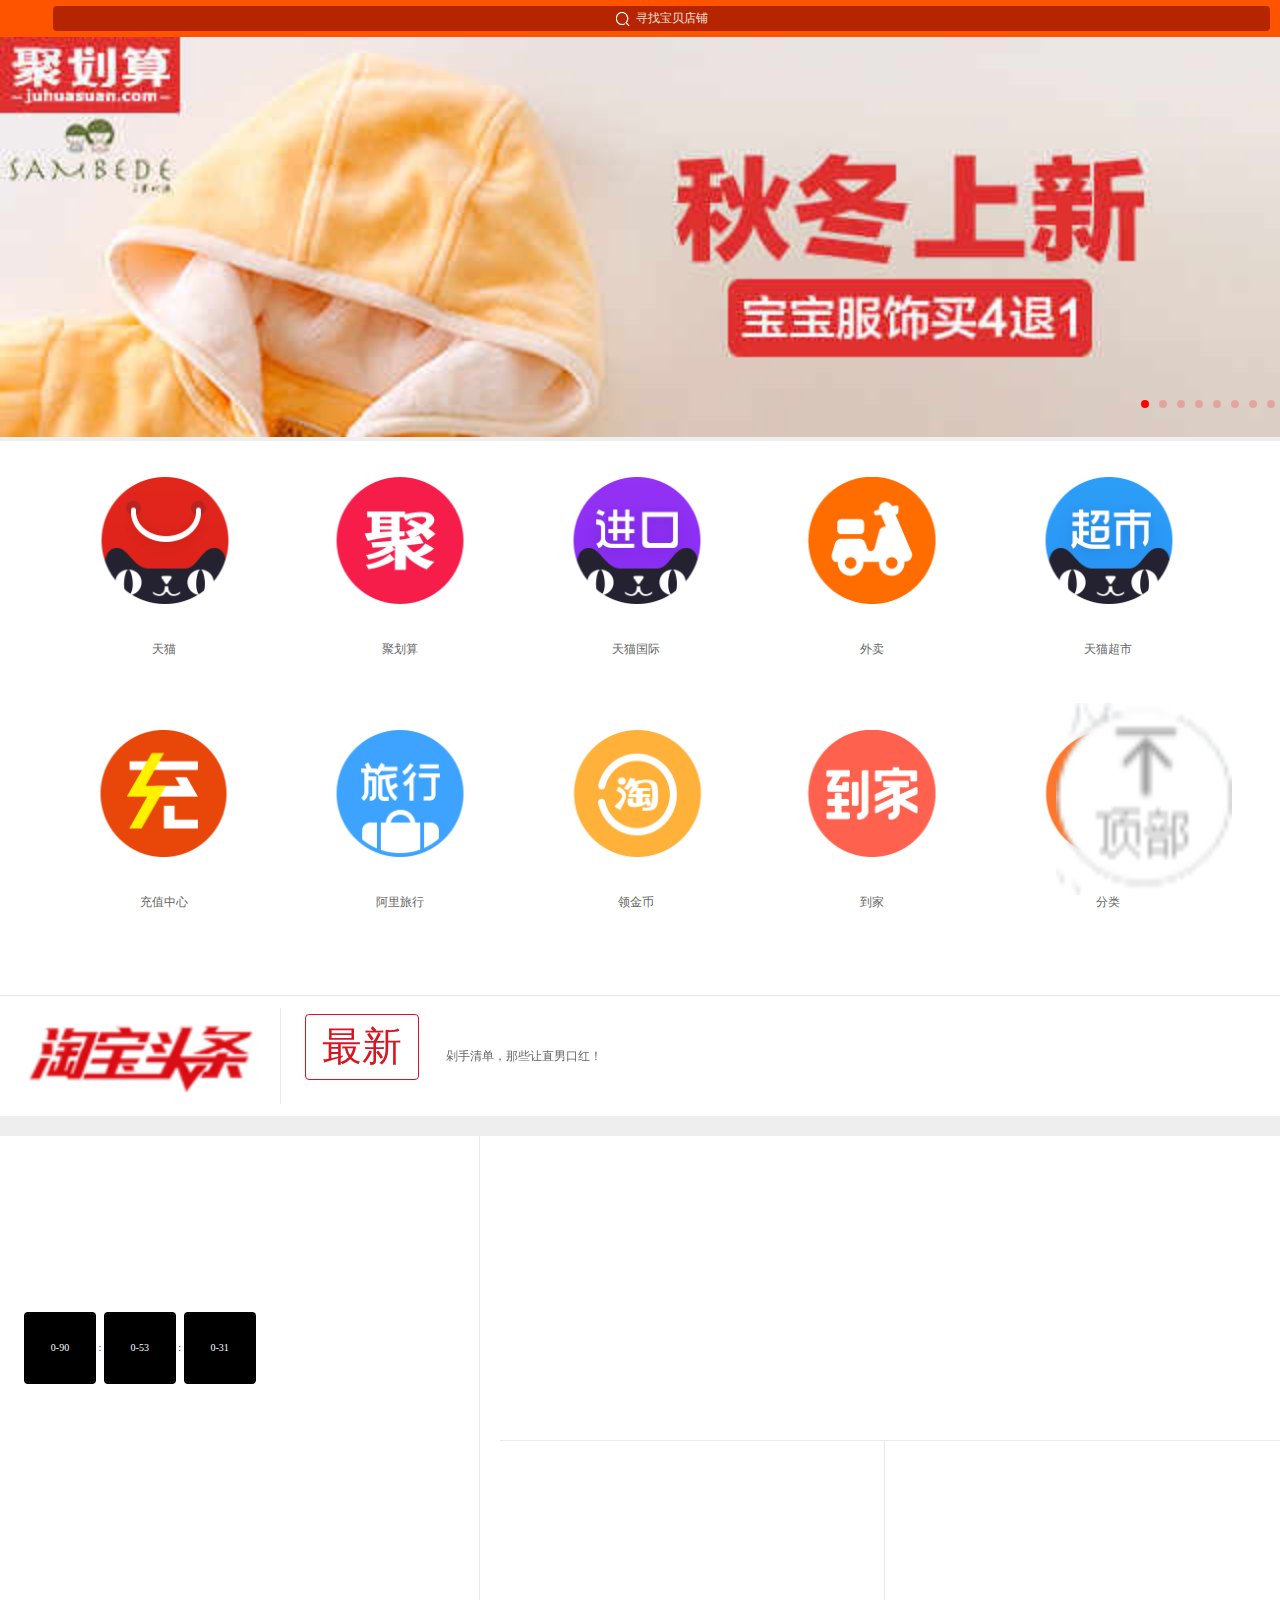
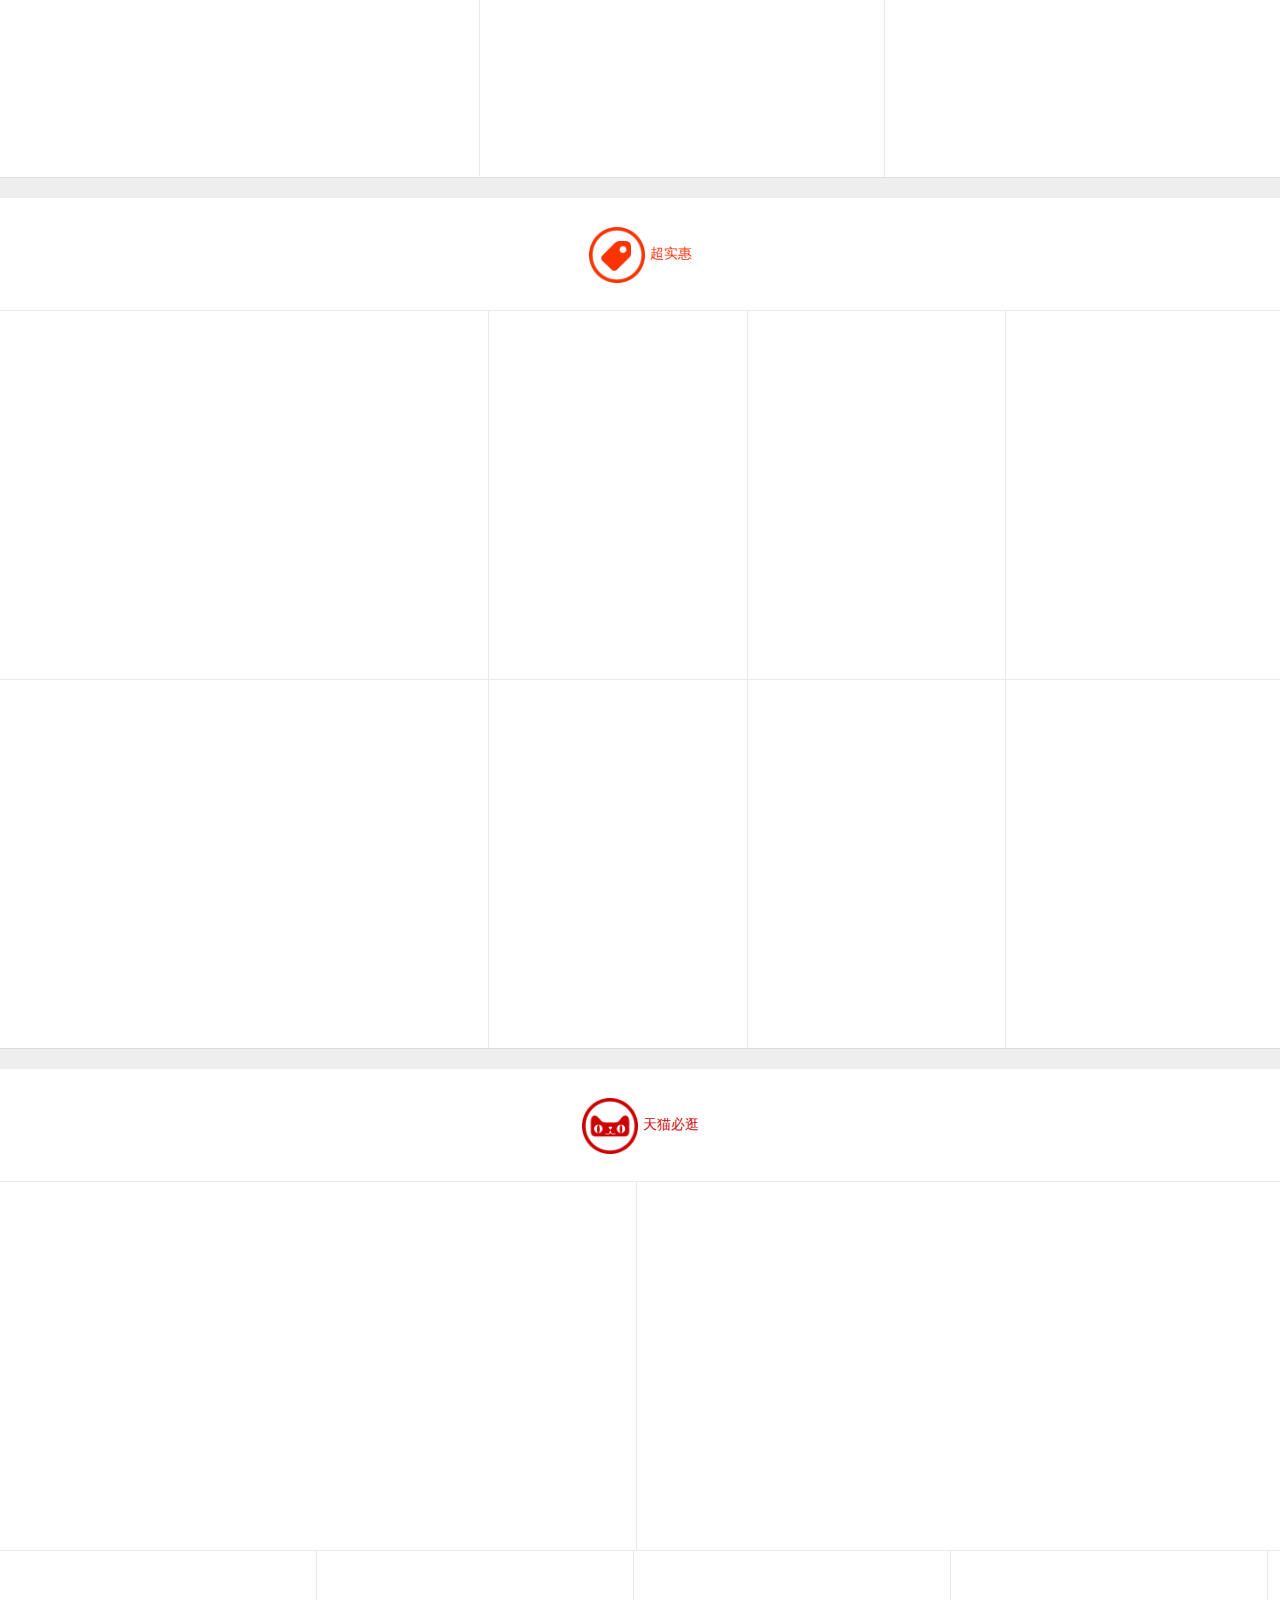
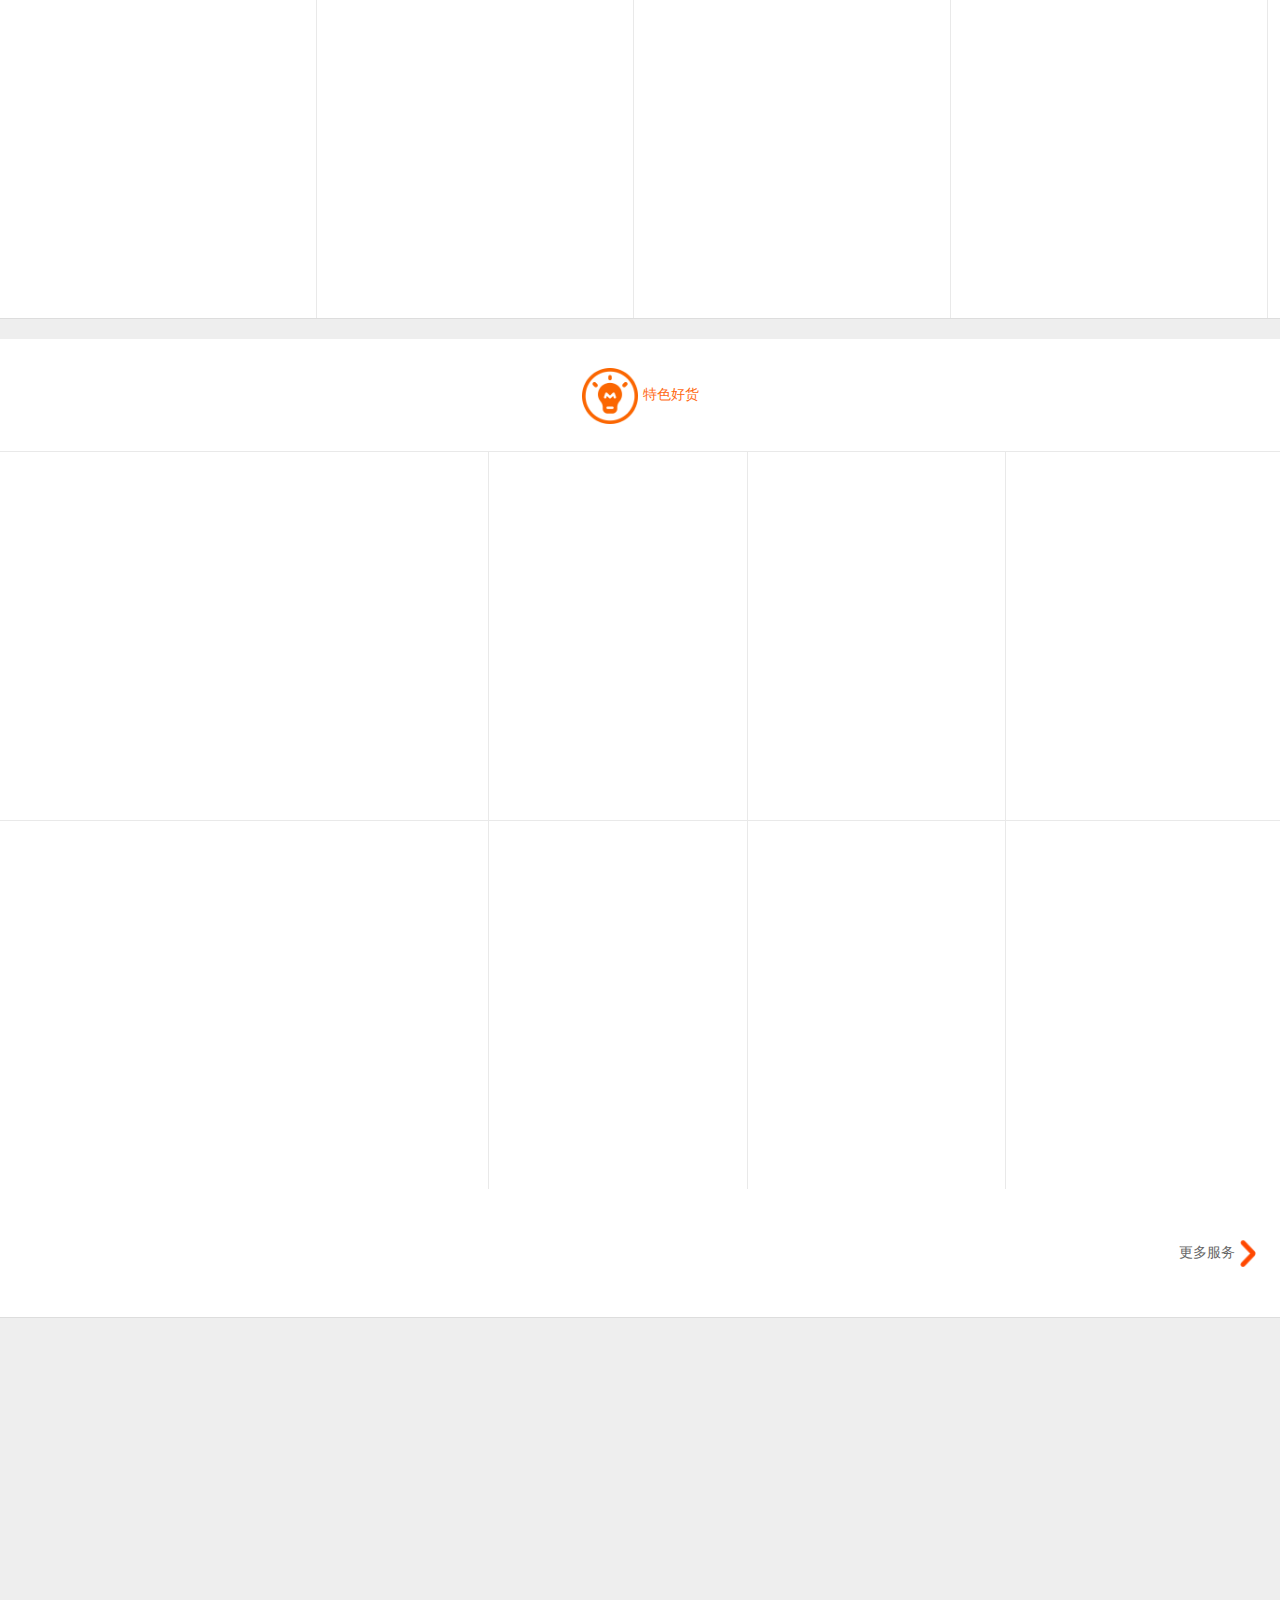
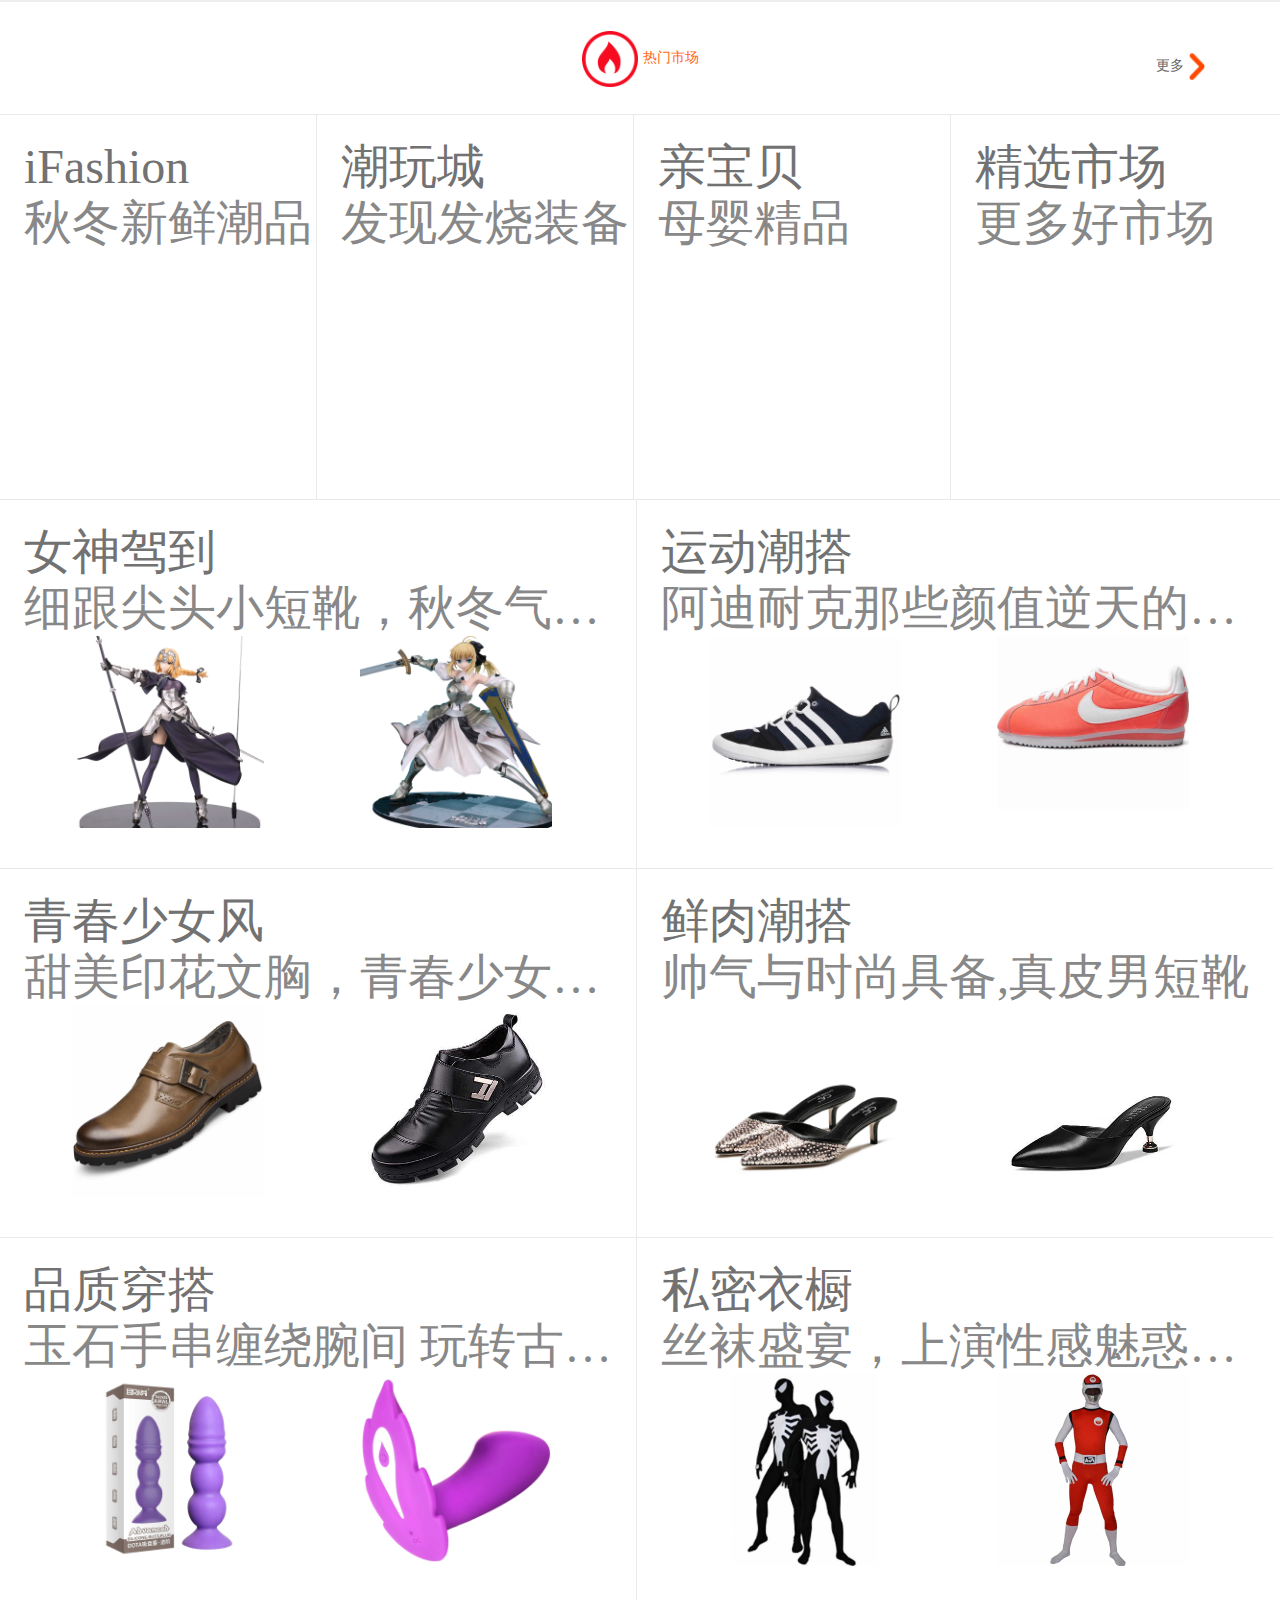
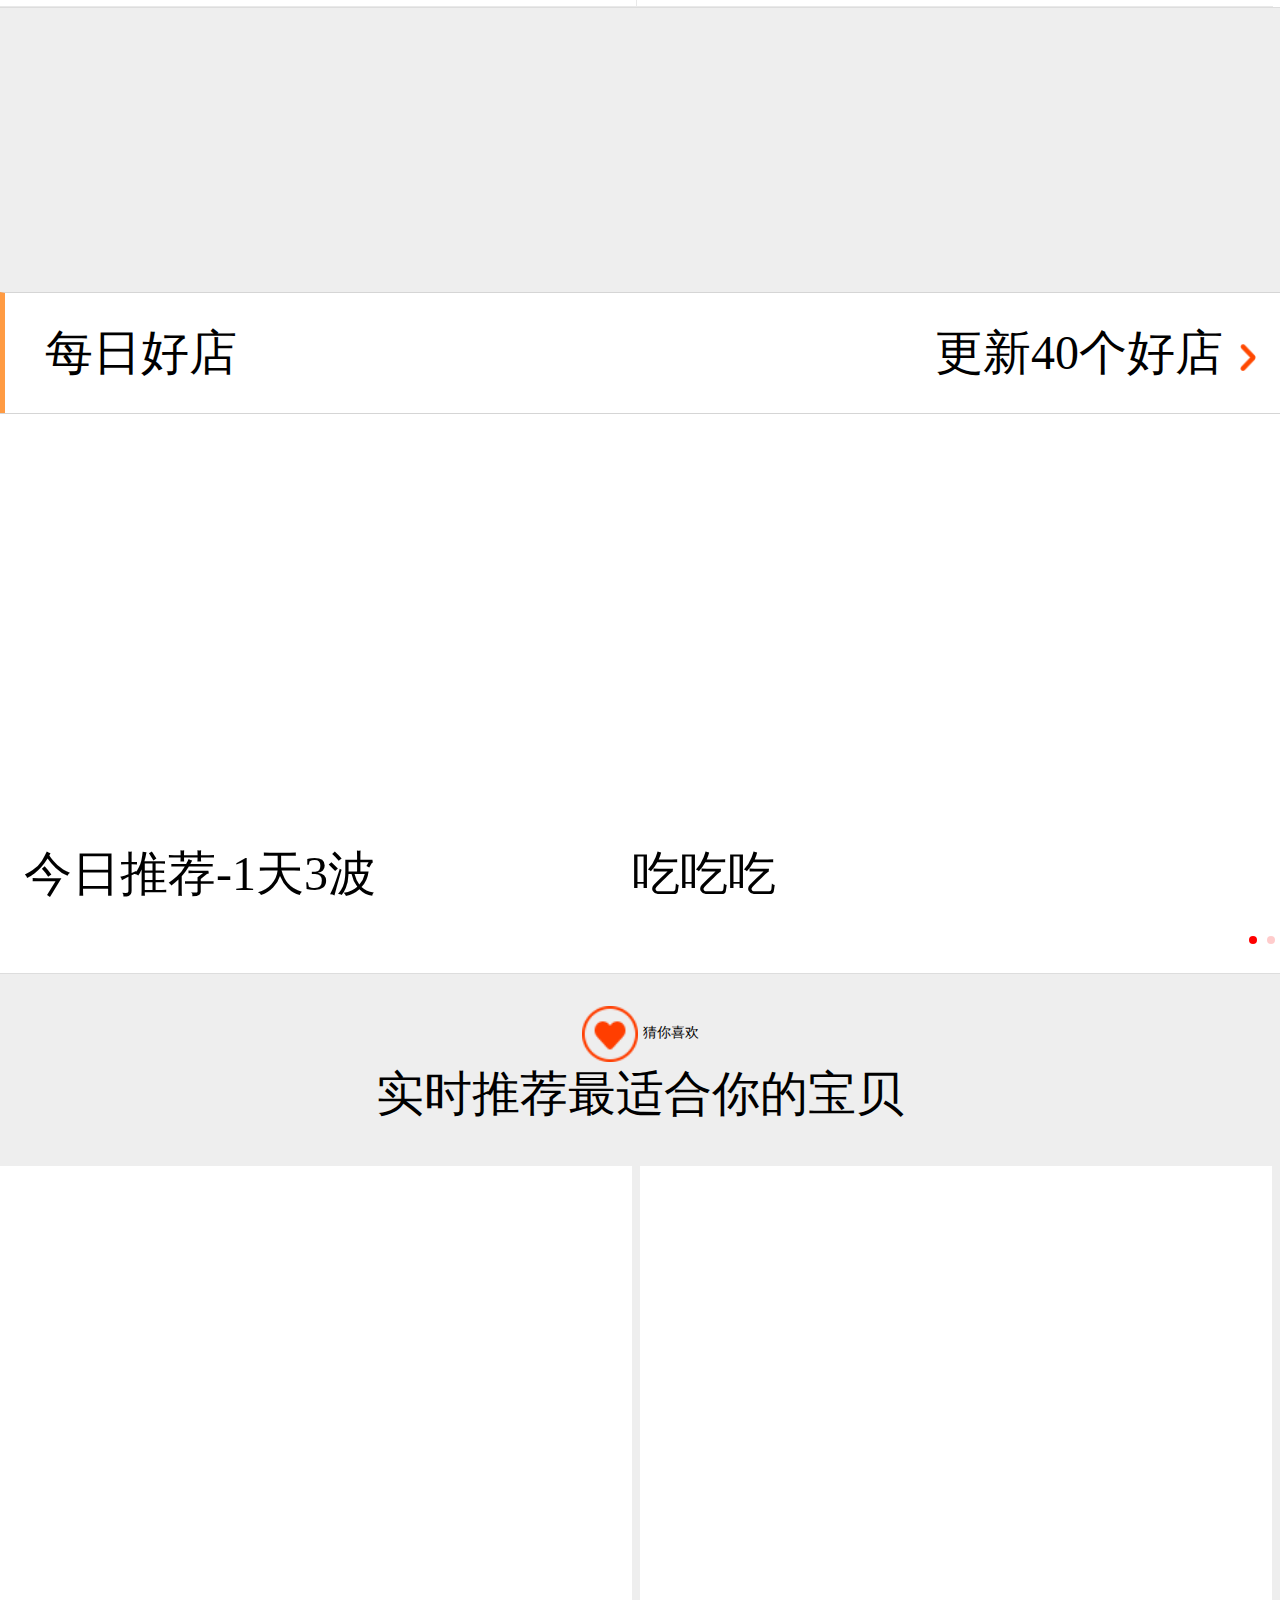
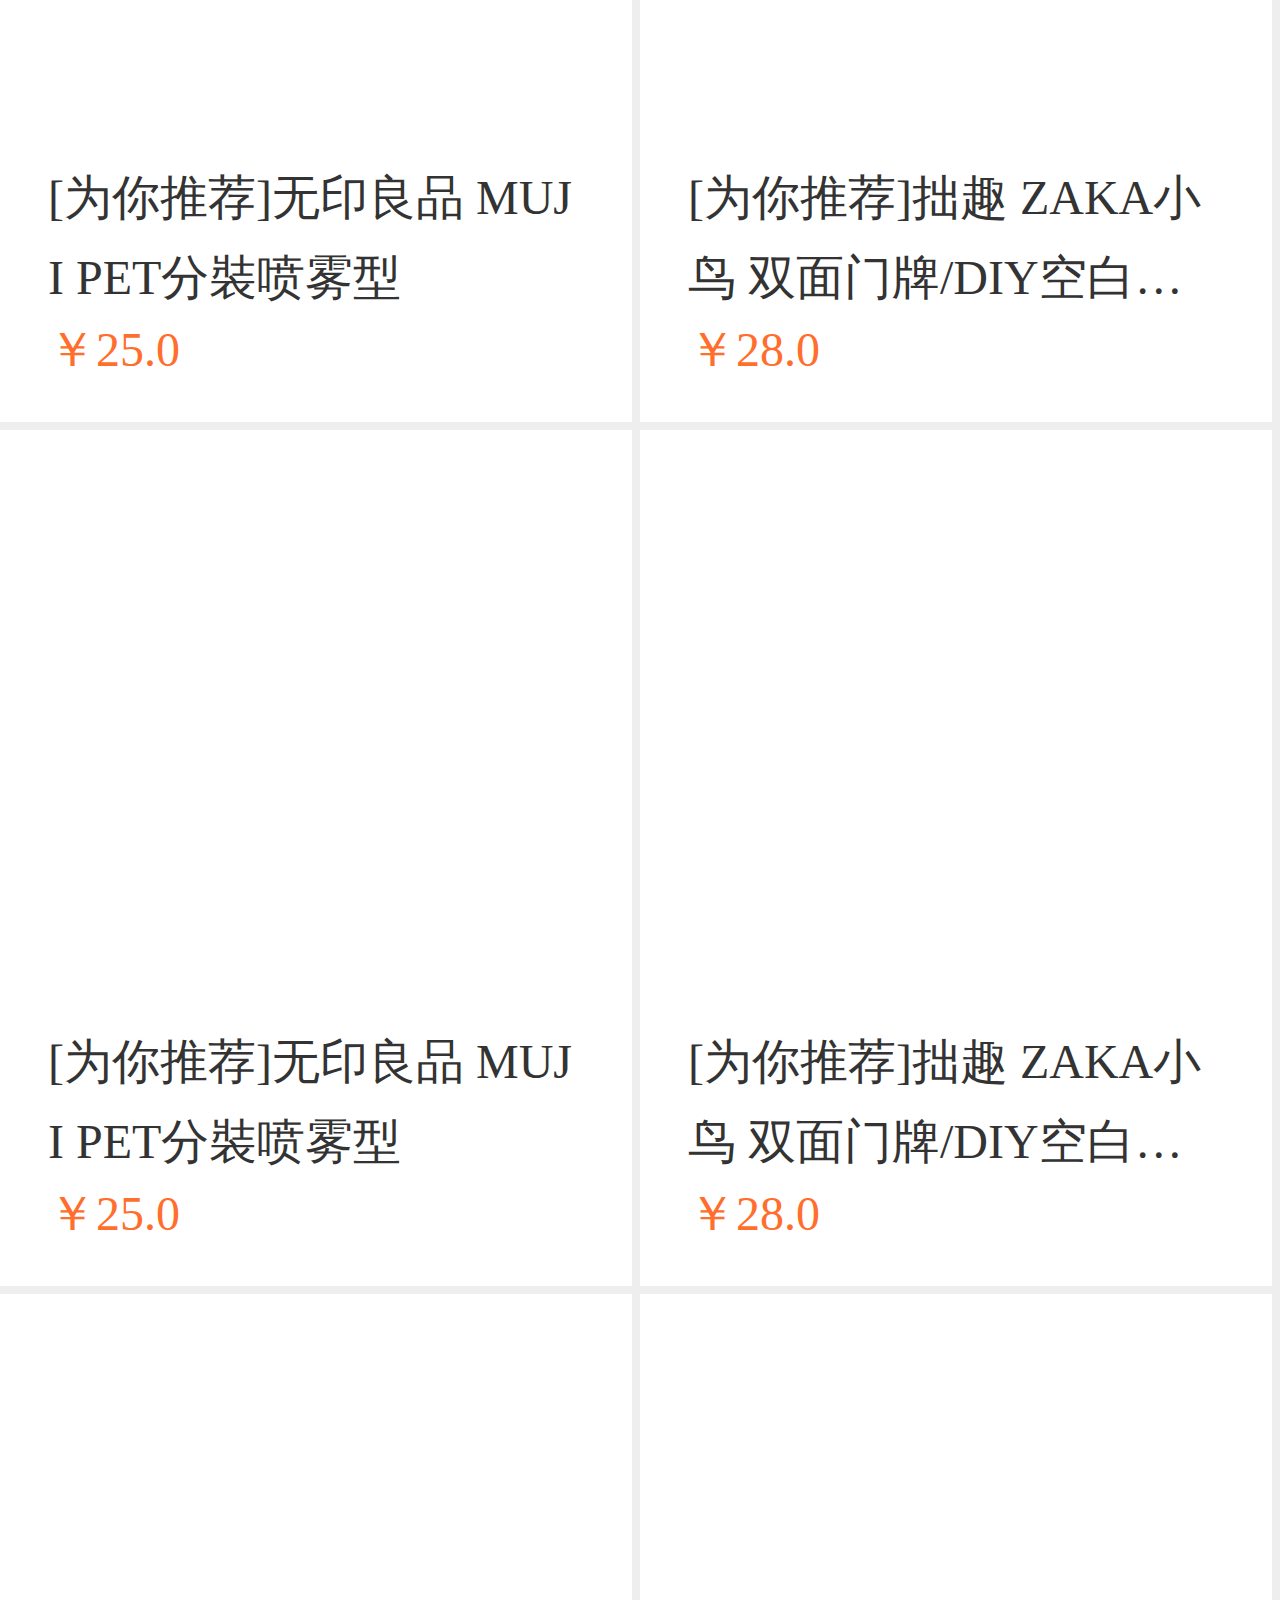
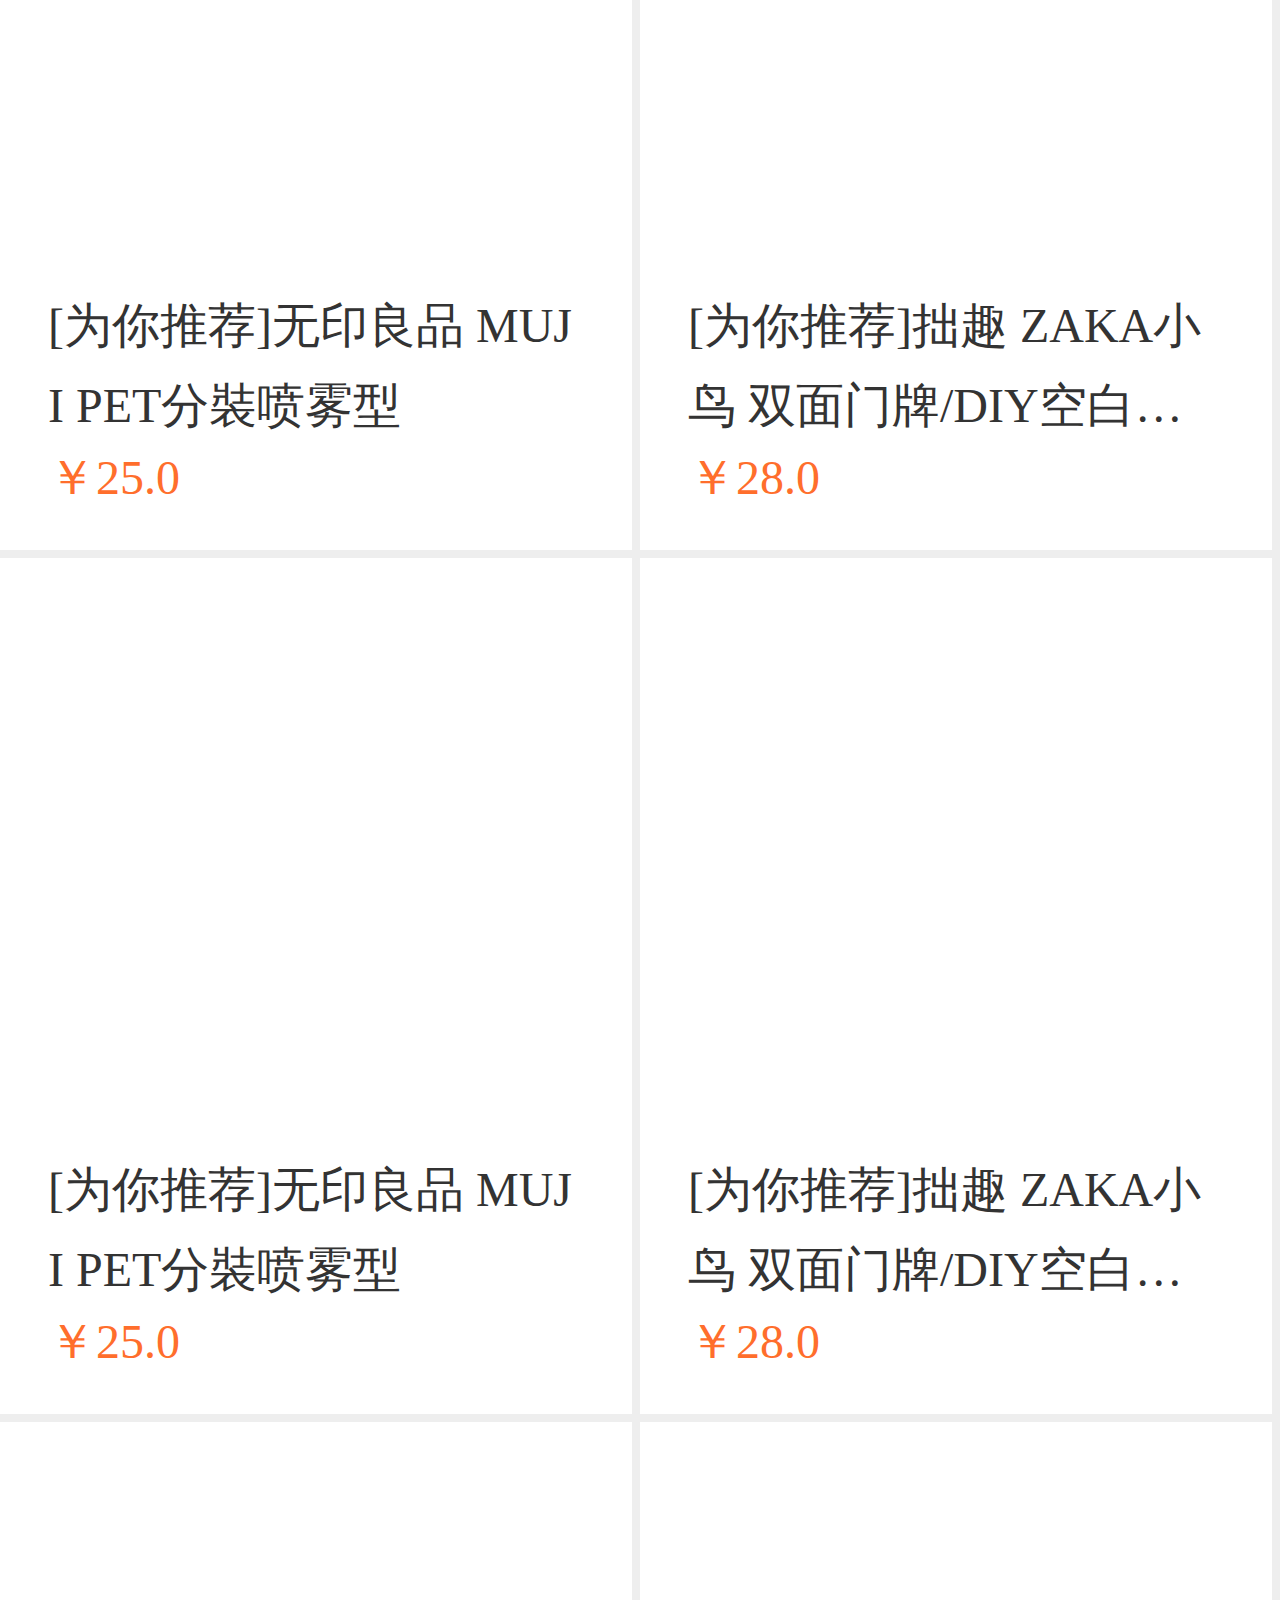
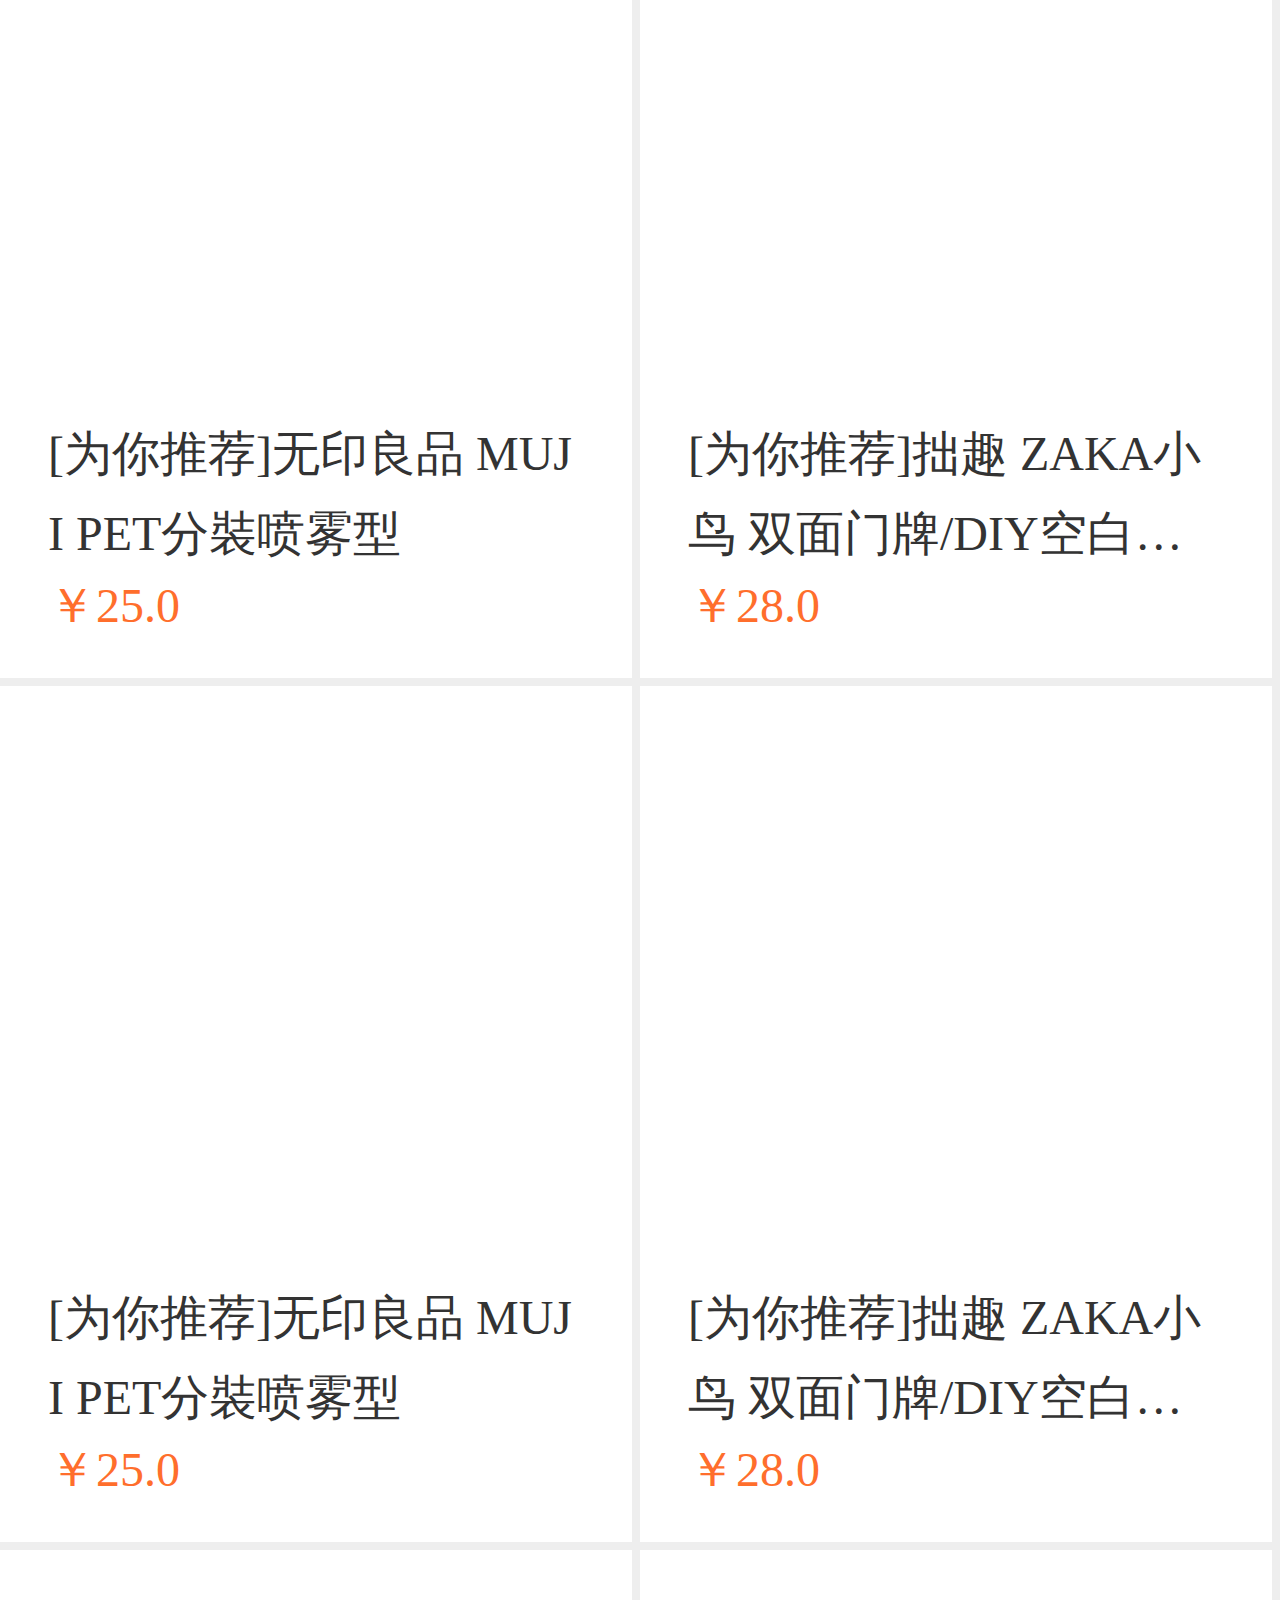
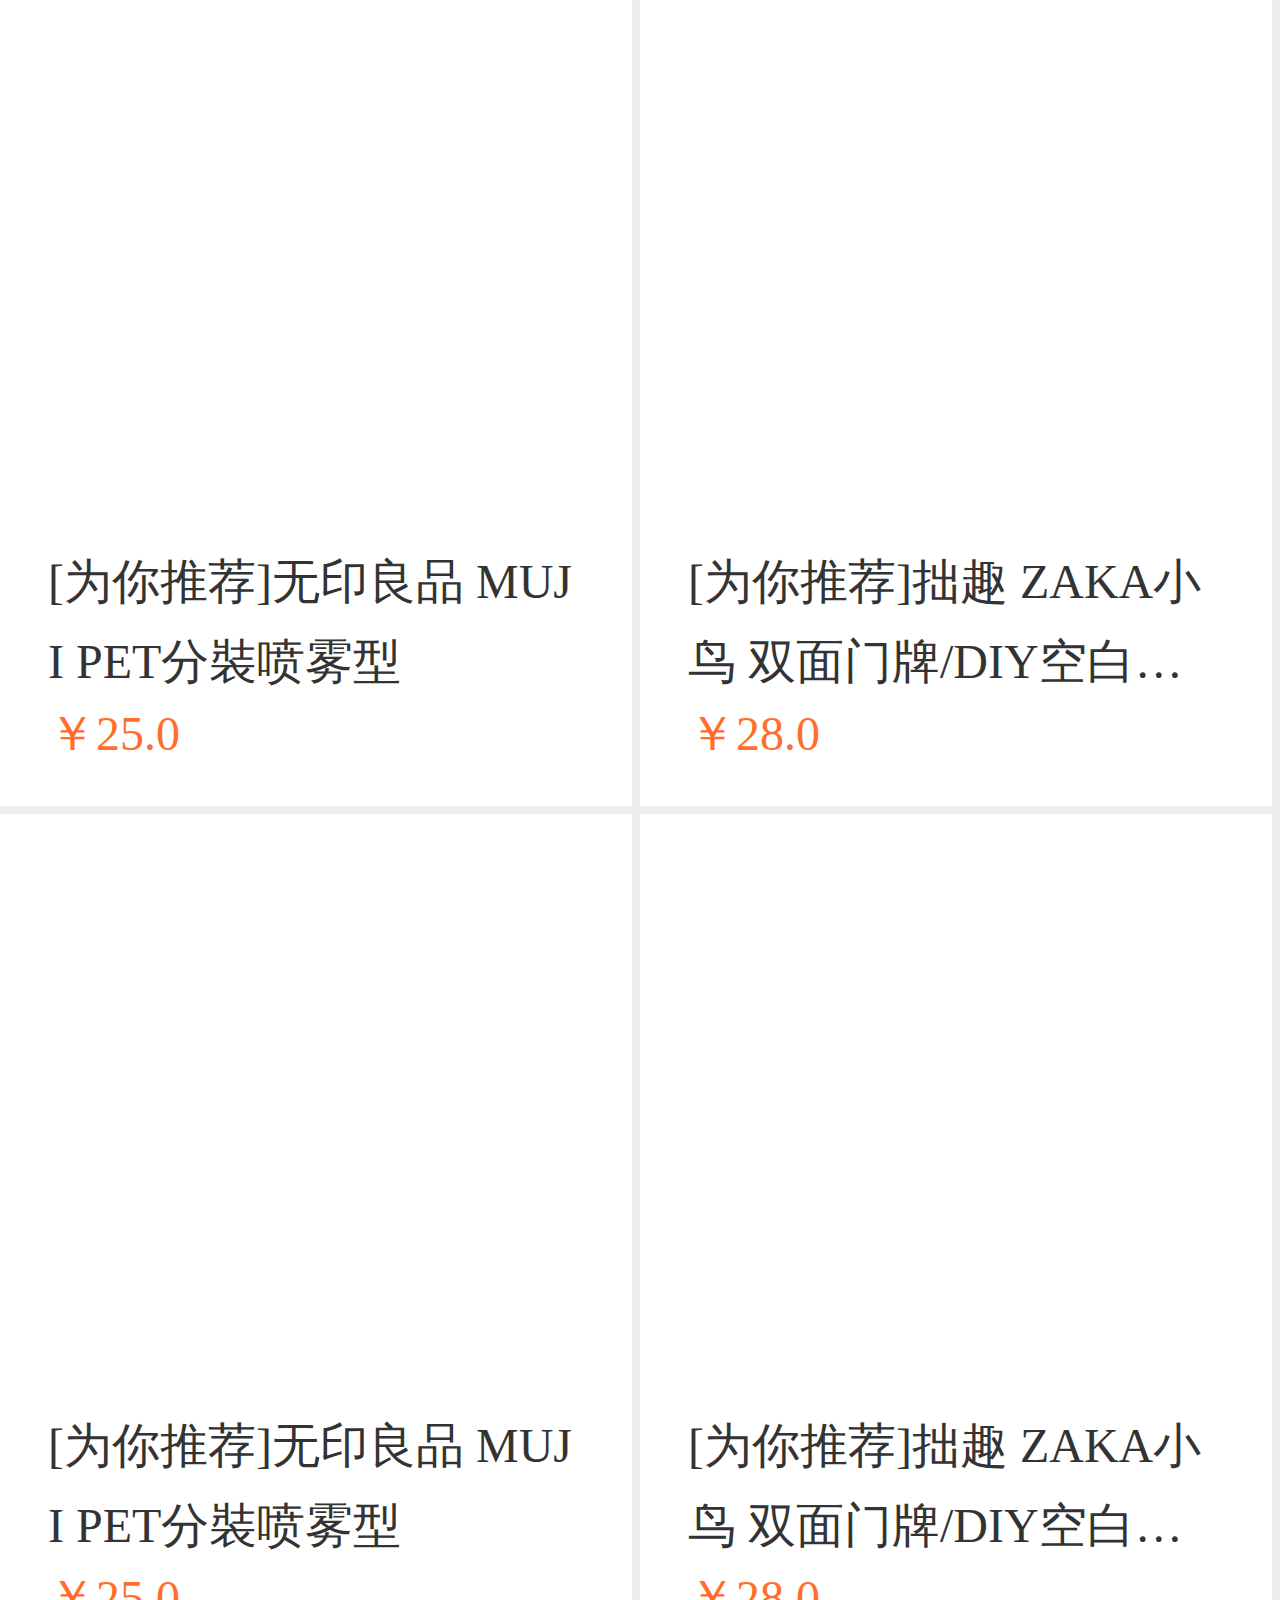
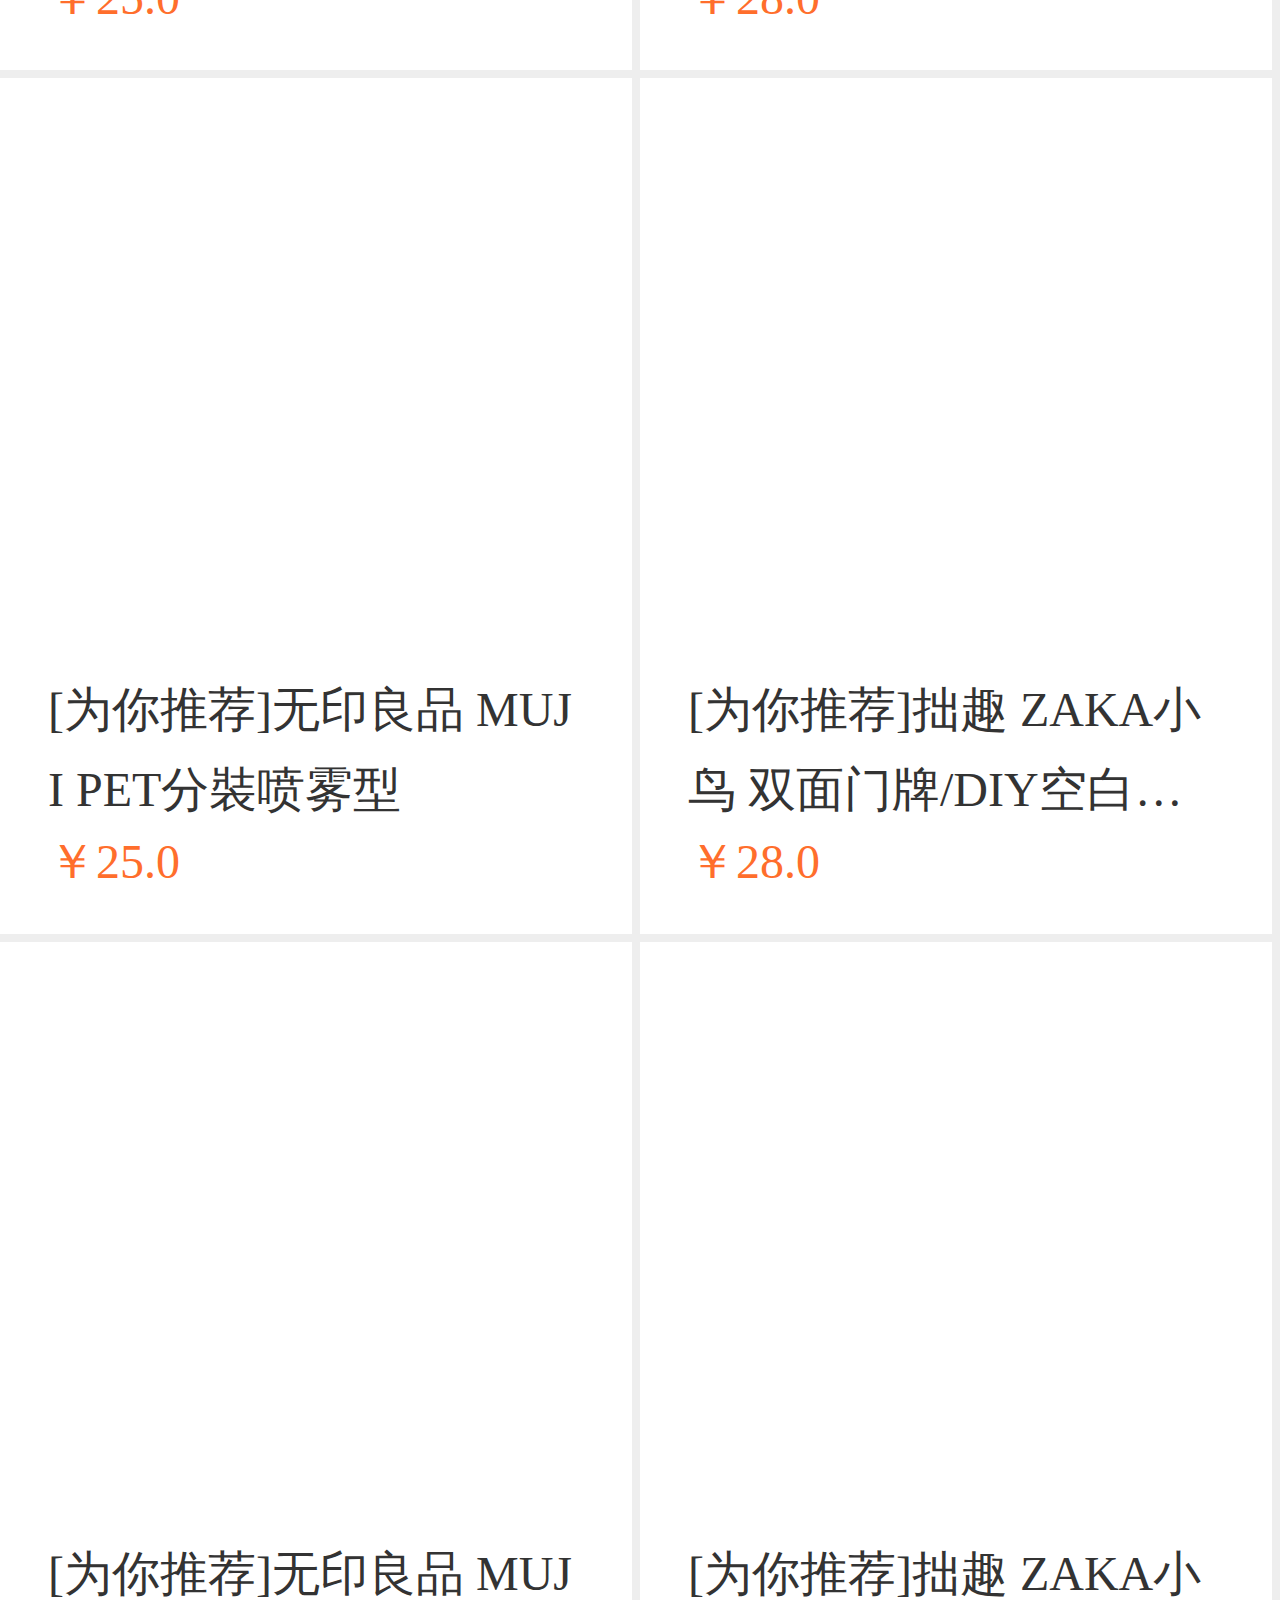
==== commit 4adfc60b: "111" ====
--- a/demo/taobao-m/index.html
+++ b/demo/taobao-m/index.html
@@ -67,18 +67,24 @@
                 $(window).scrollTop(0);
             })
 
-            var $win_h=$(window).height();
-            $(window).bind('swipeDown',function (){
-                $('img').each(function (){
-                    var top= $(this).offset().top;
-                    var _src=$(this).attr('url');
-                    if(top<($win_h+scrollTop) && _src )
+			//懒加载
+            $(document).bind('scroll',function (){
+                var $win_h=parseInt($(window).height());
+                //alert($win_h);
+                var scroll = parseInt($(window).scrollTop());
+
+                t=scroll+$win_h;
+                $('img').each(function (i){
+                    var top=parseInt($('img').eq(i).offset().top) ;
+                    var _src=$('img').eq(i).attr('url');
+                    //alert(_src);
+
+                    if(top<=t && _src )
                     {
-                        $(this).attr('src',_src);
+                        $('img').eq(i).attr('src',_src);
                     }
                 })
-            }).trigger('swipeDown');
-
+            });
 
         })
 
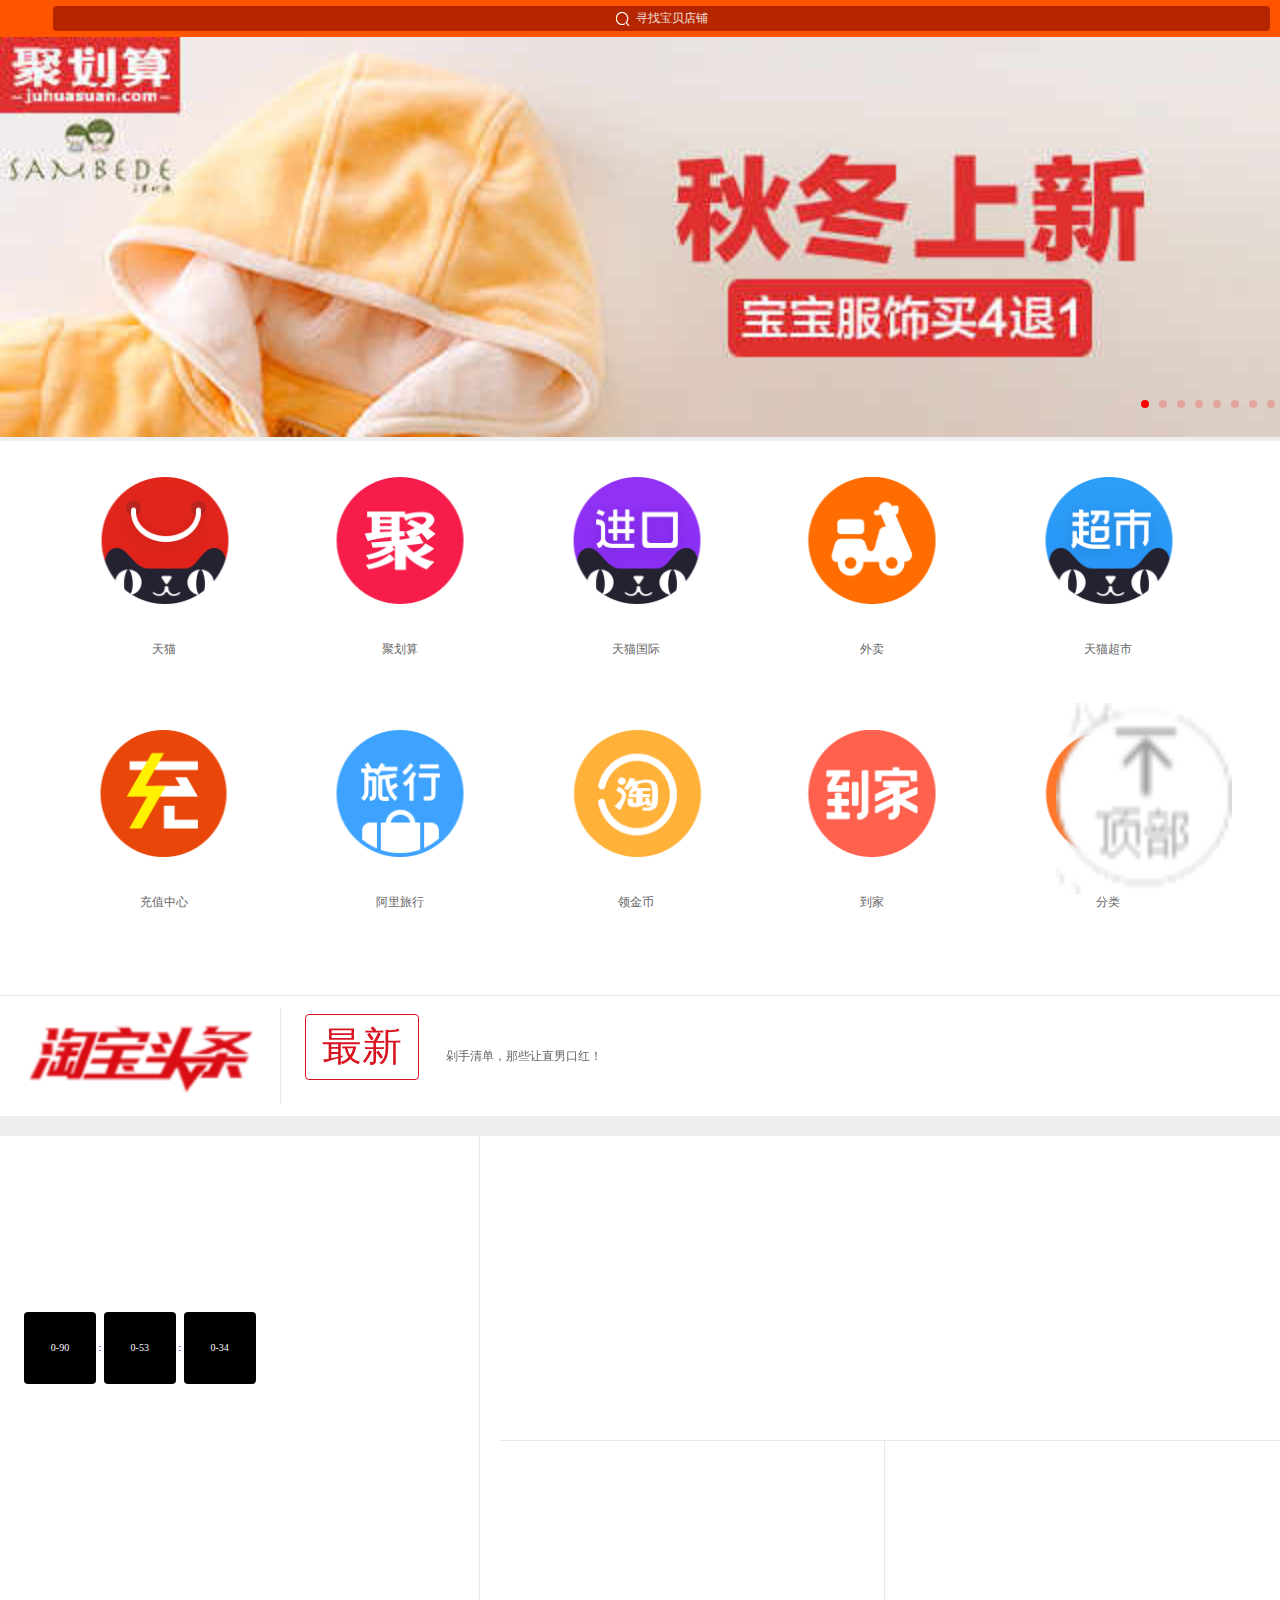
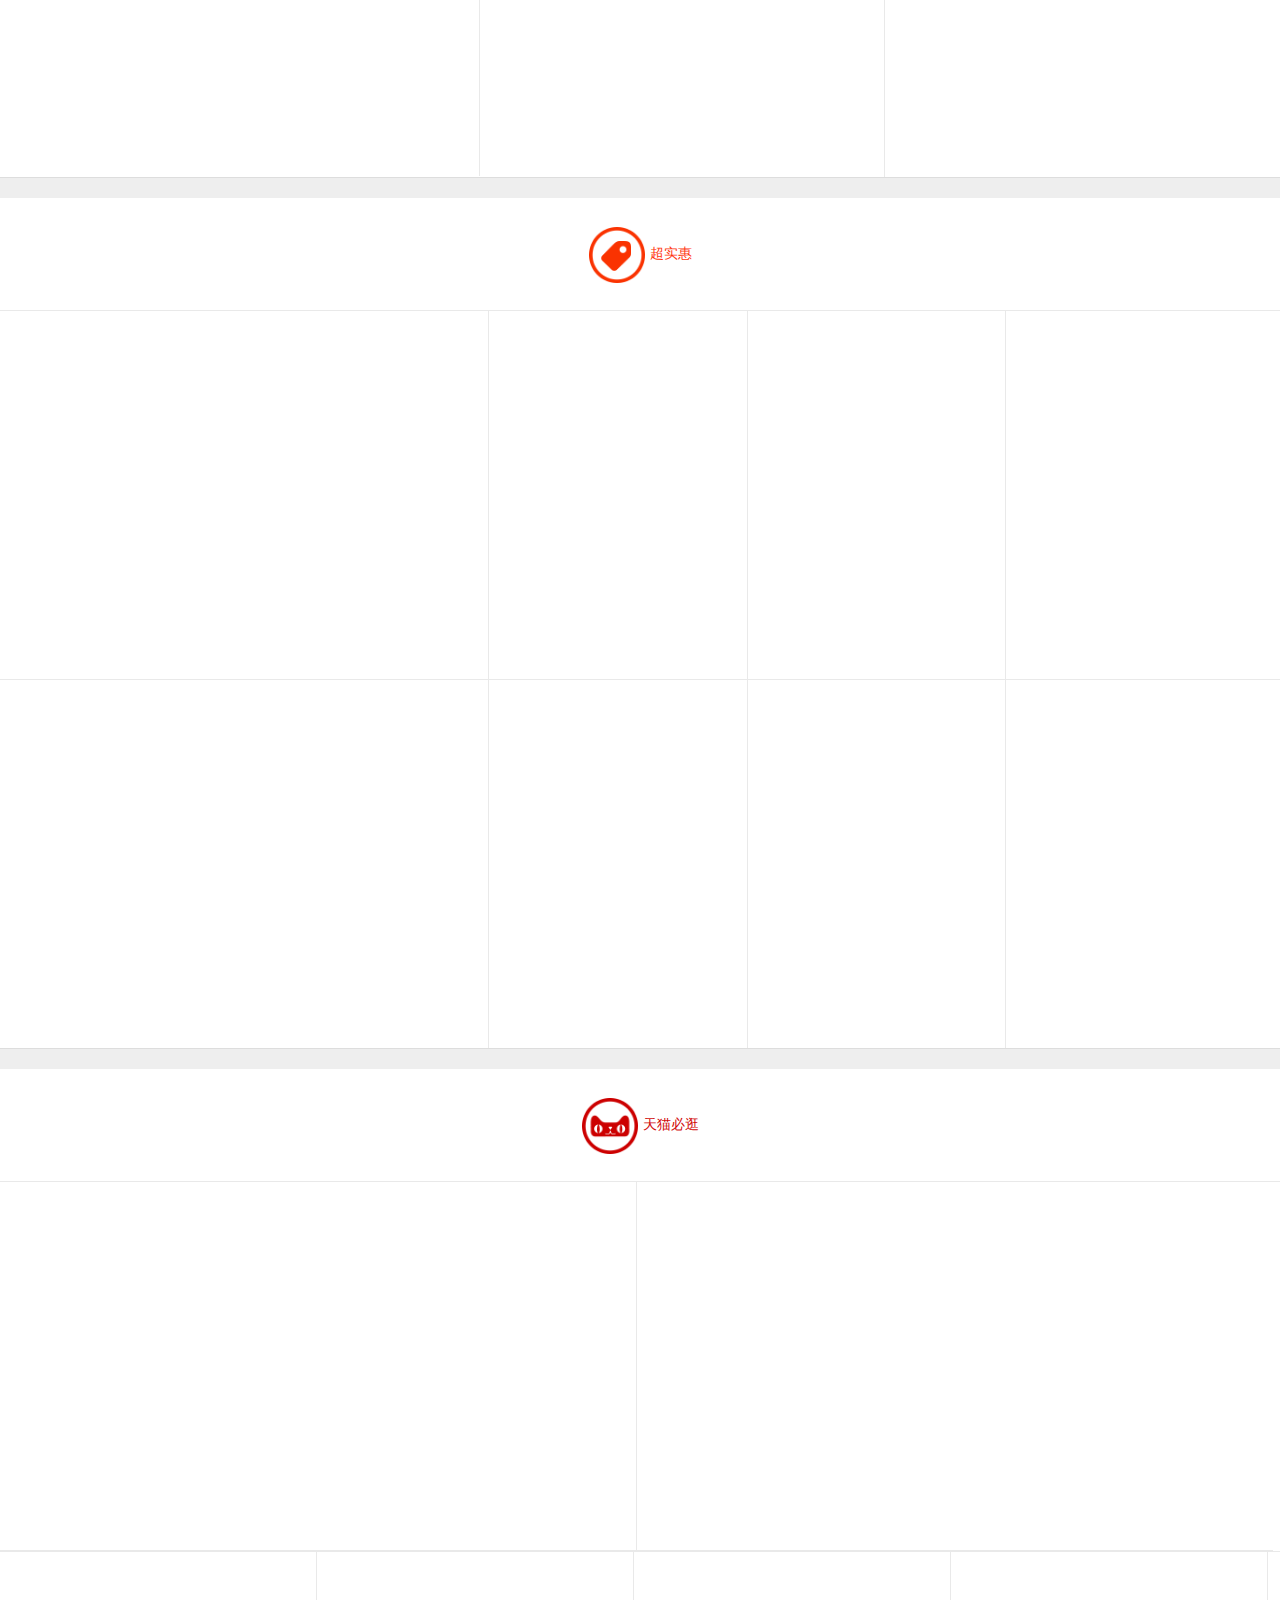
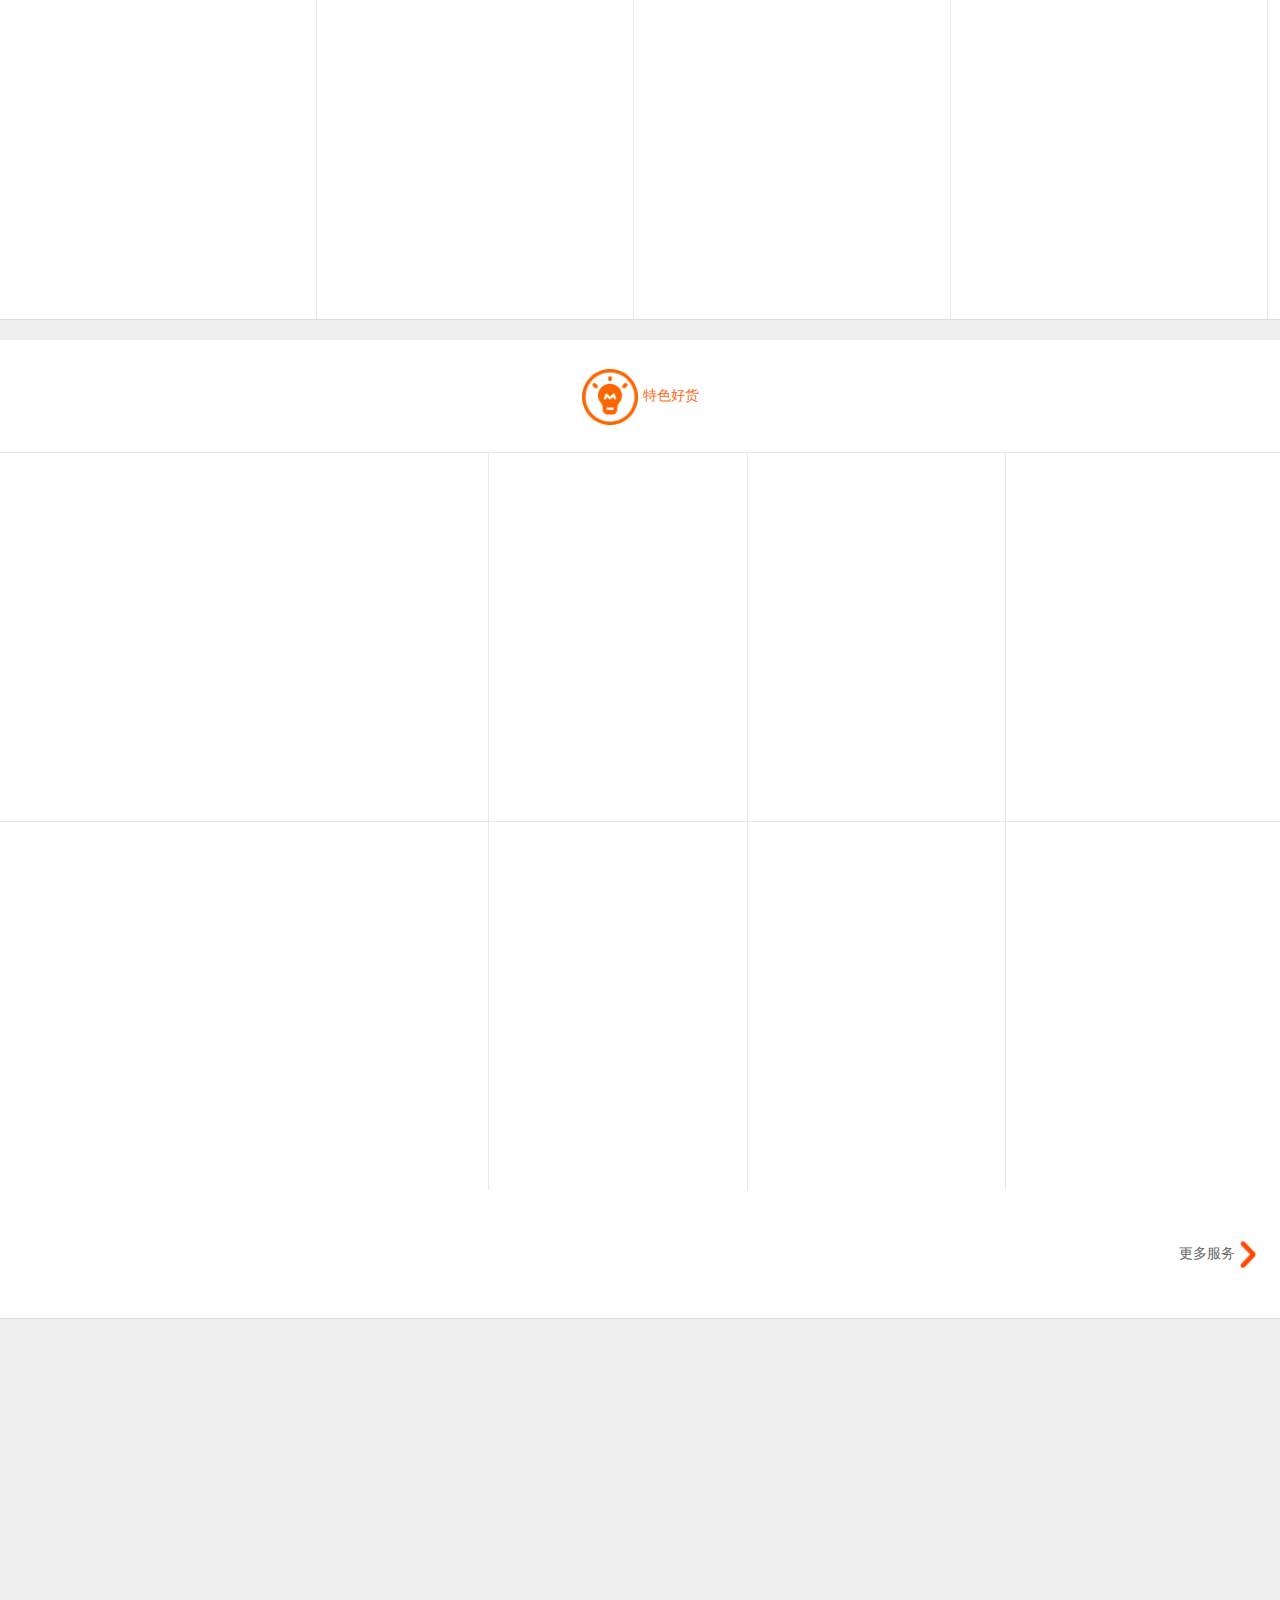
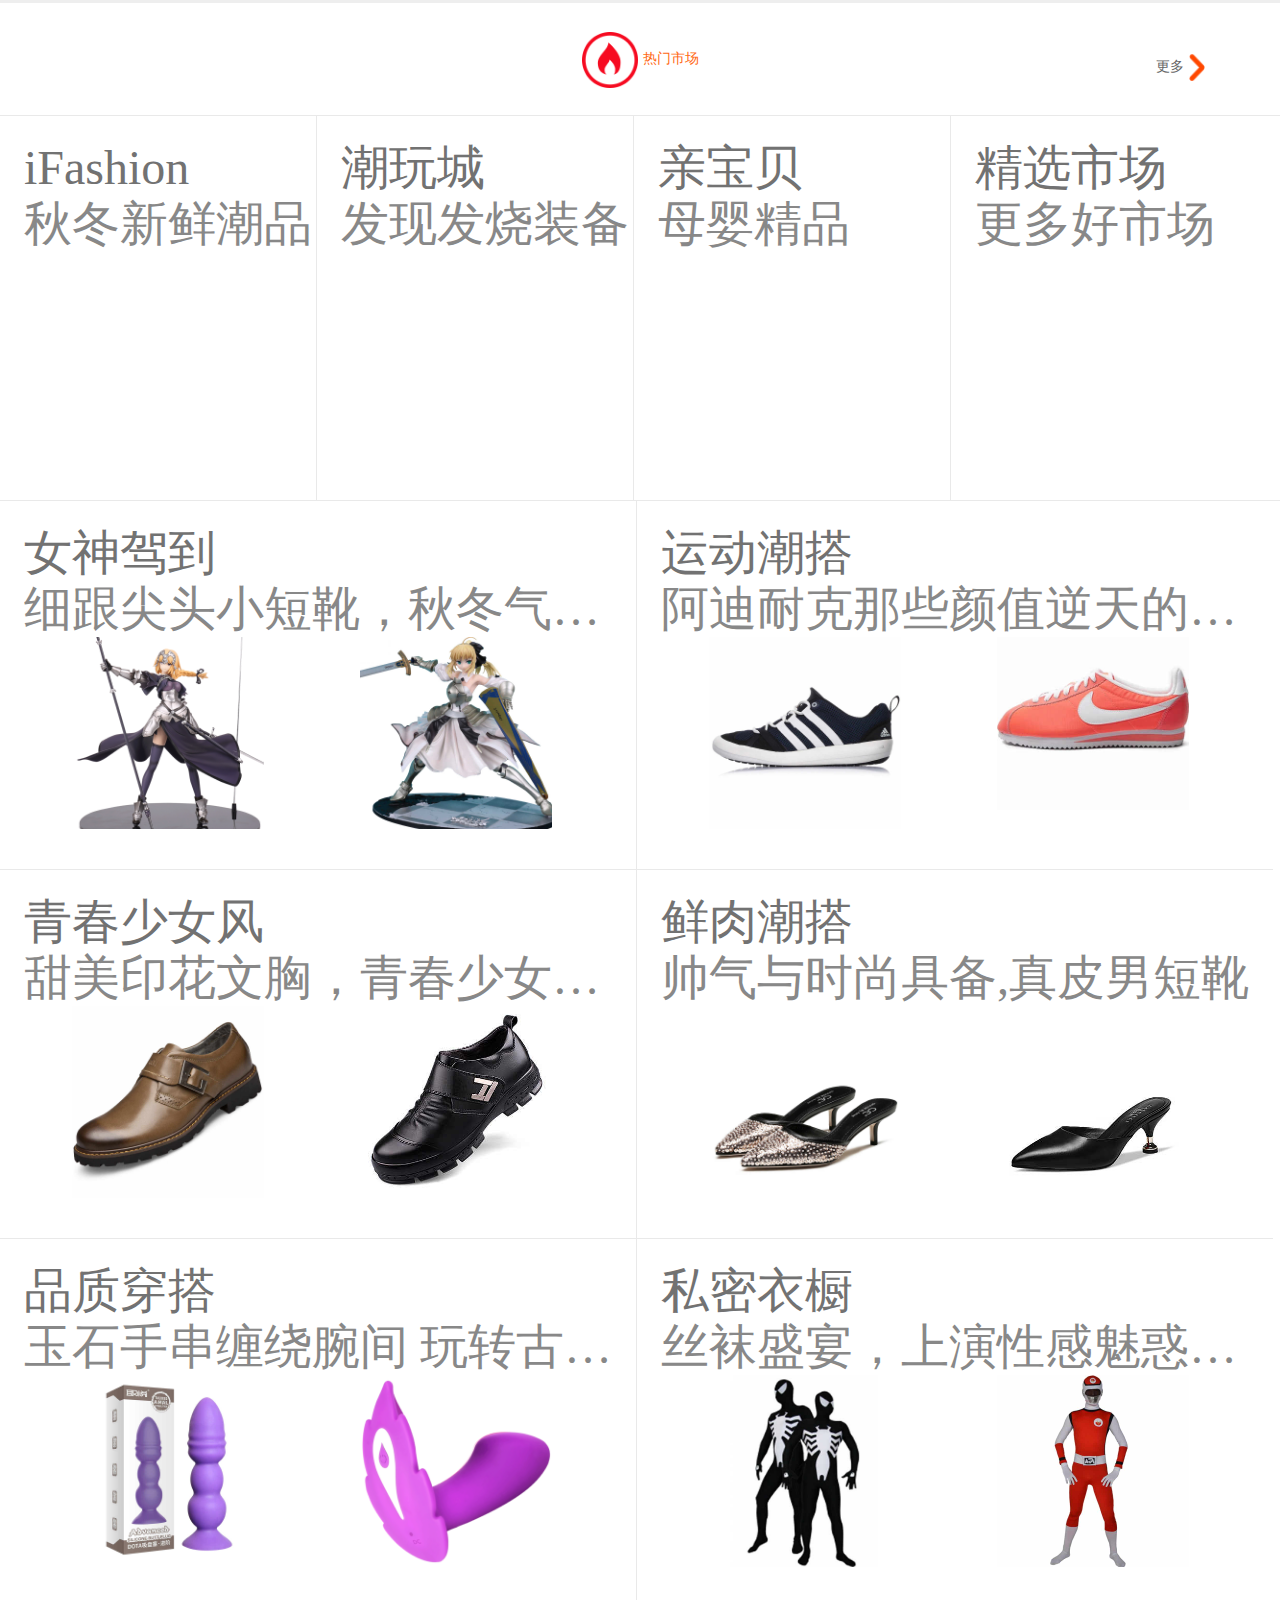
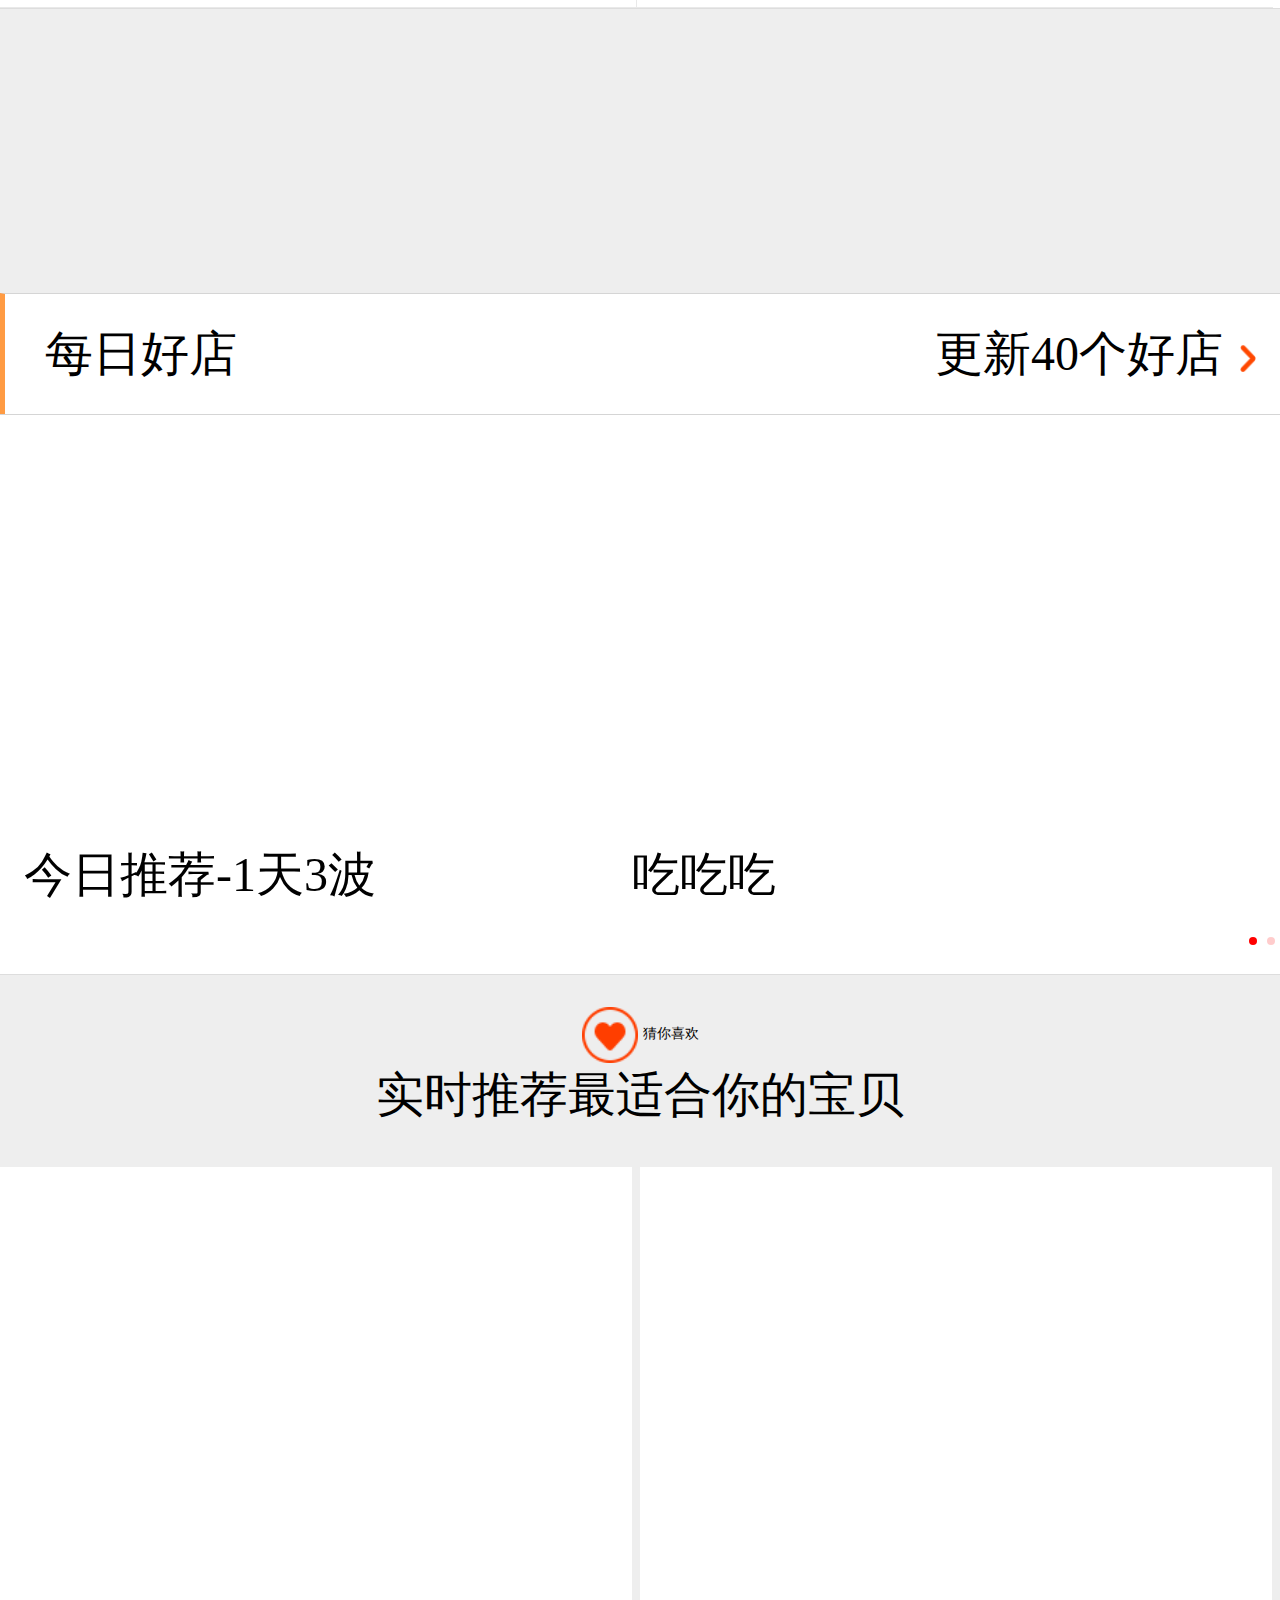
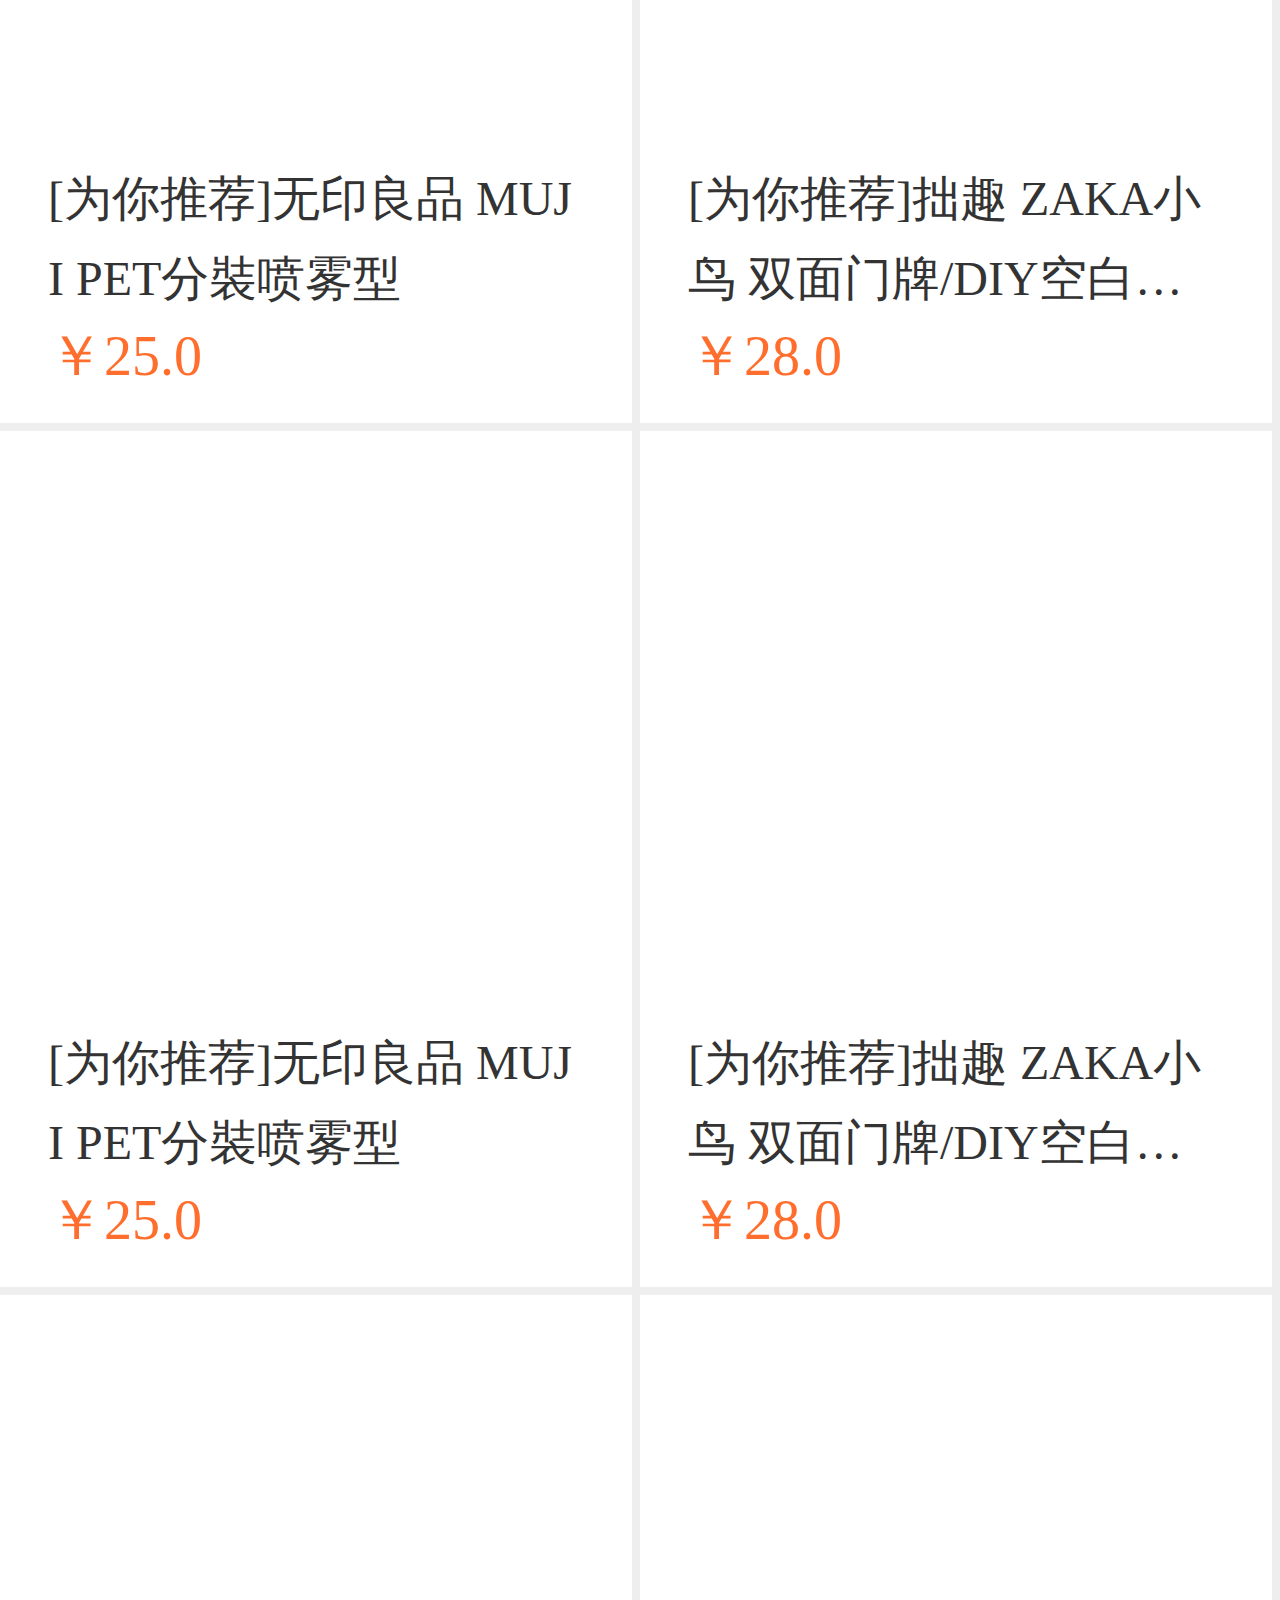
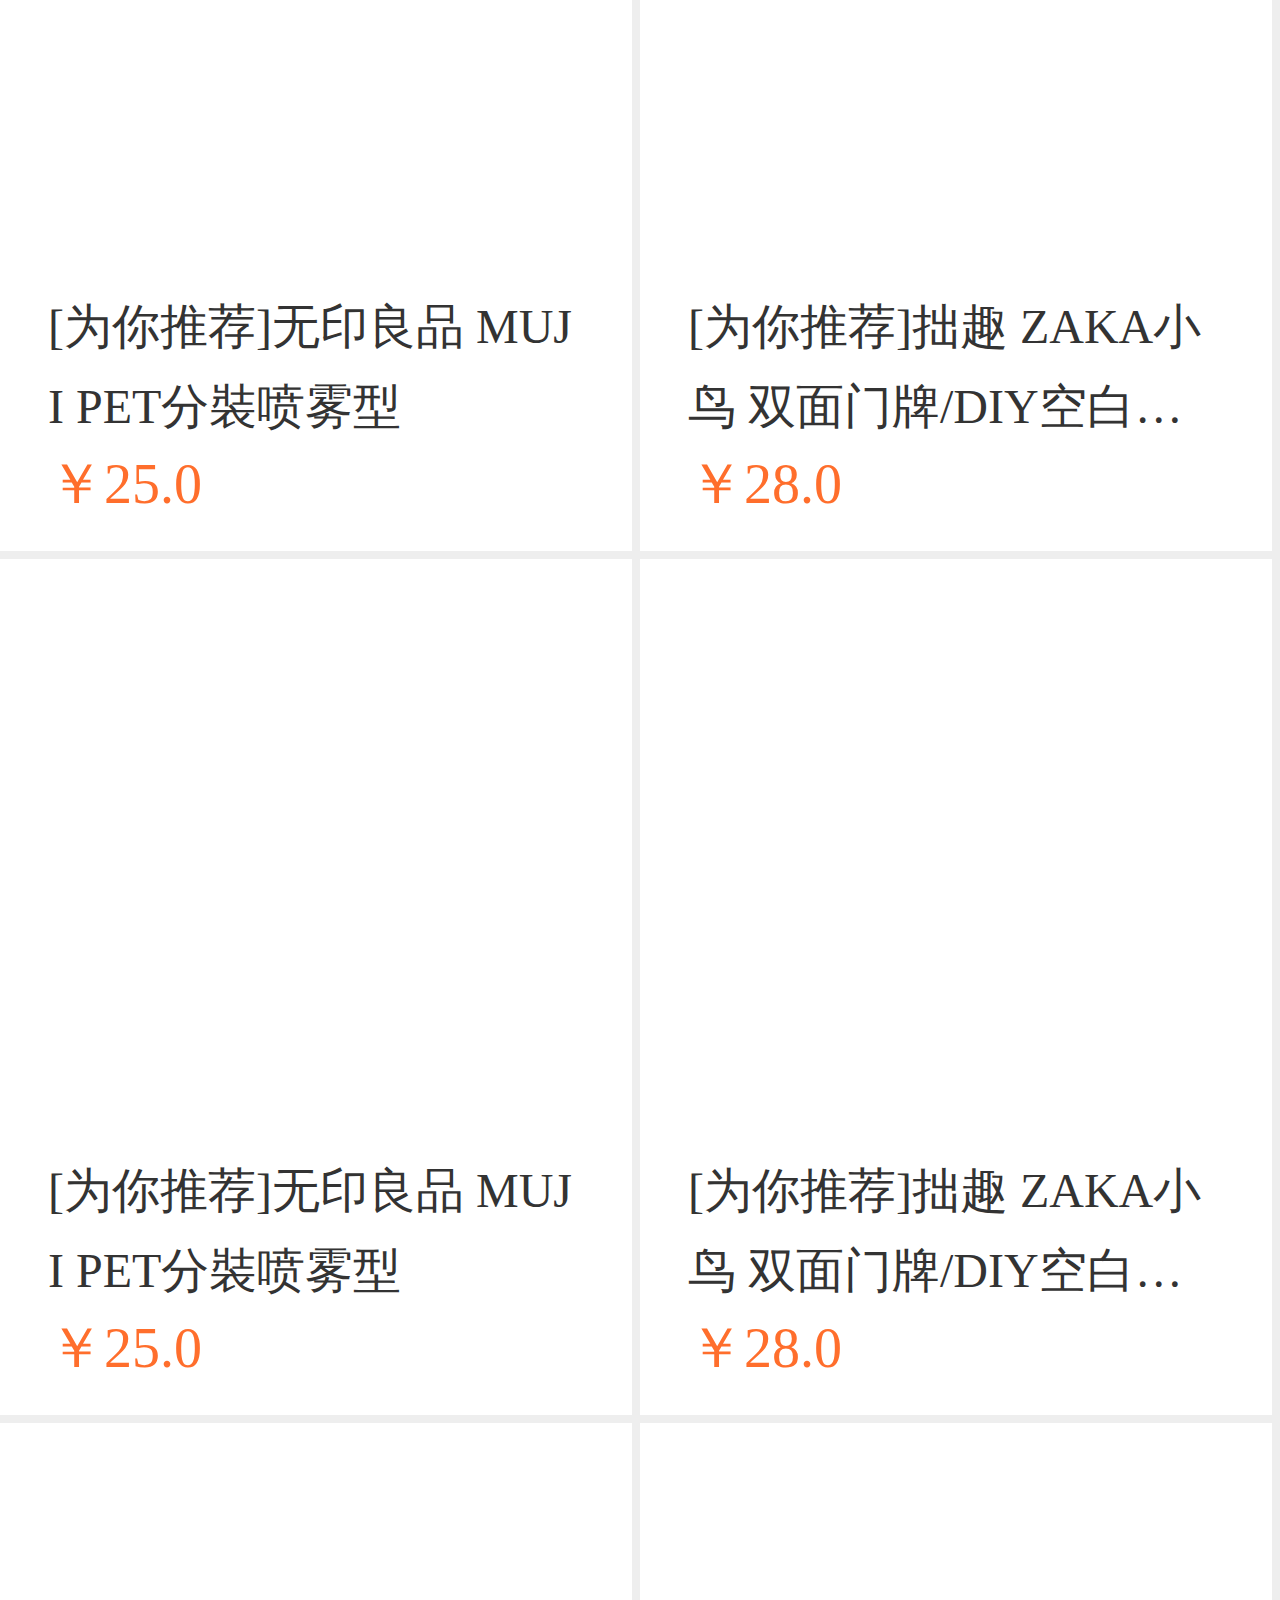
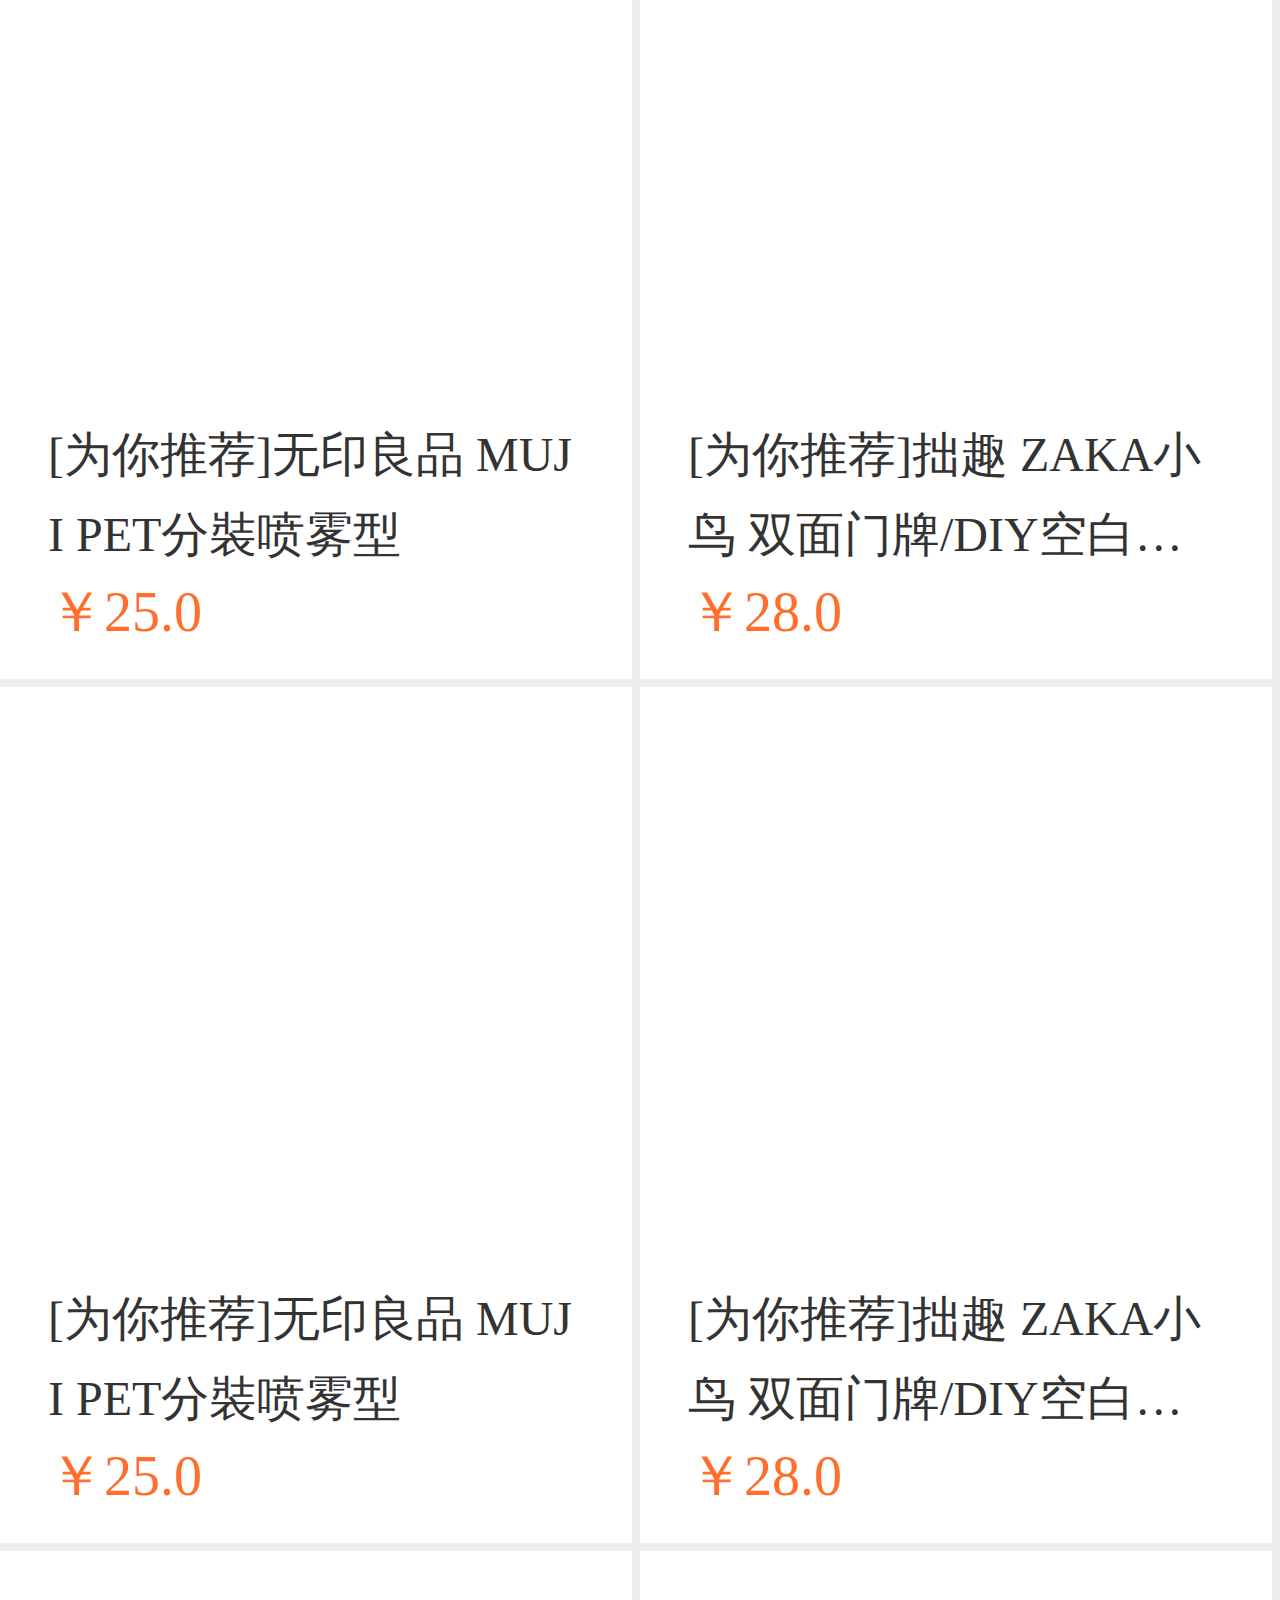
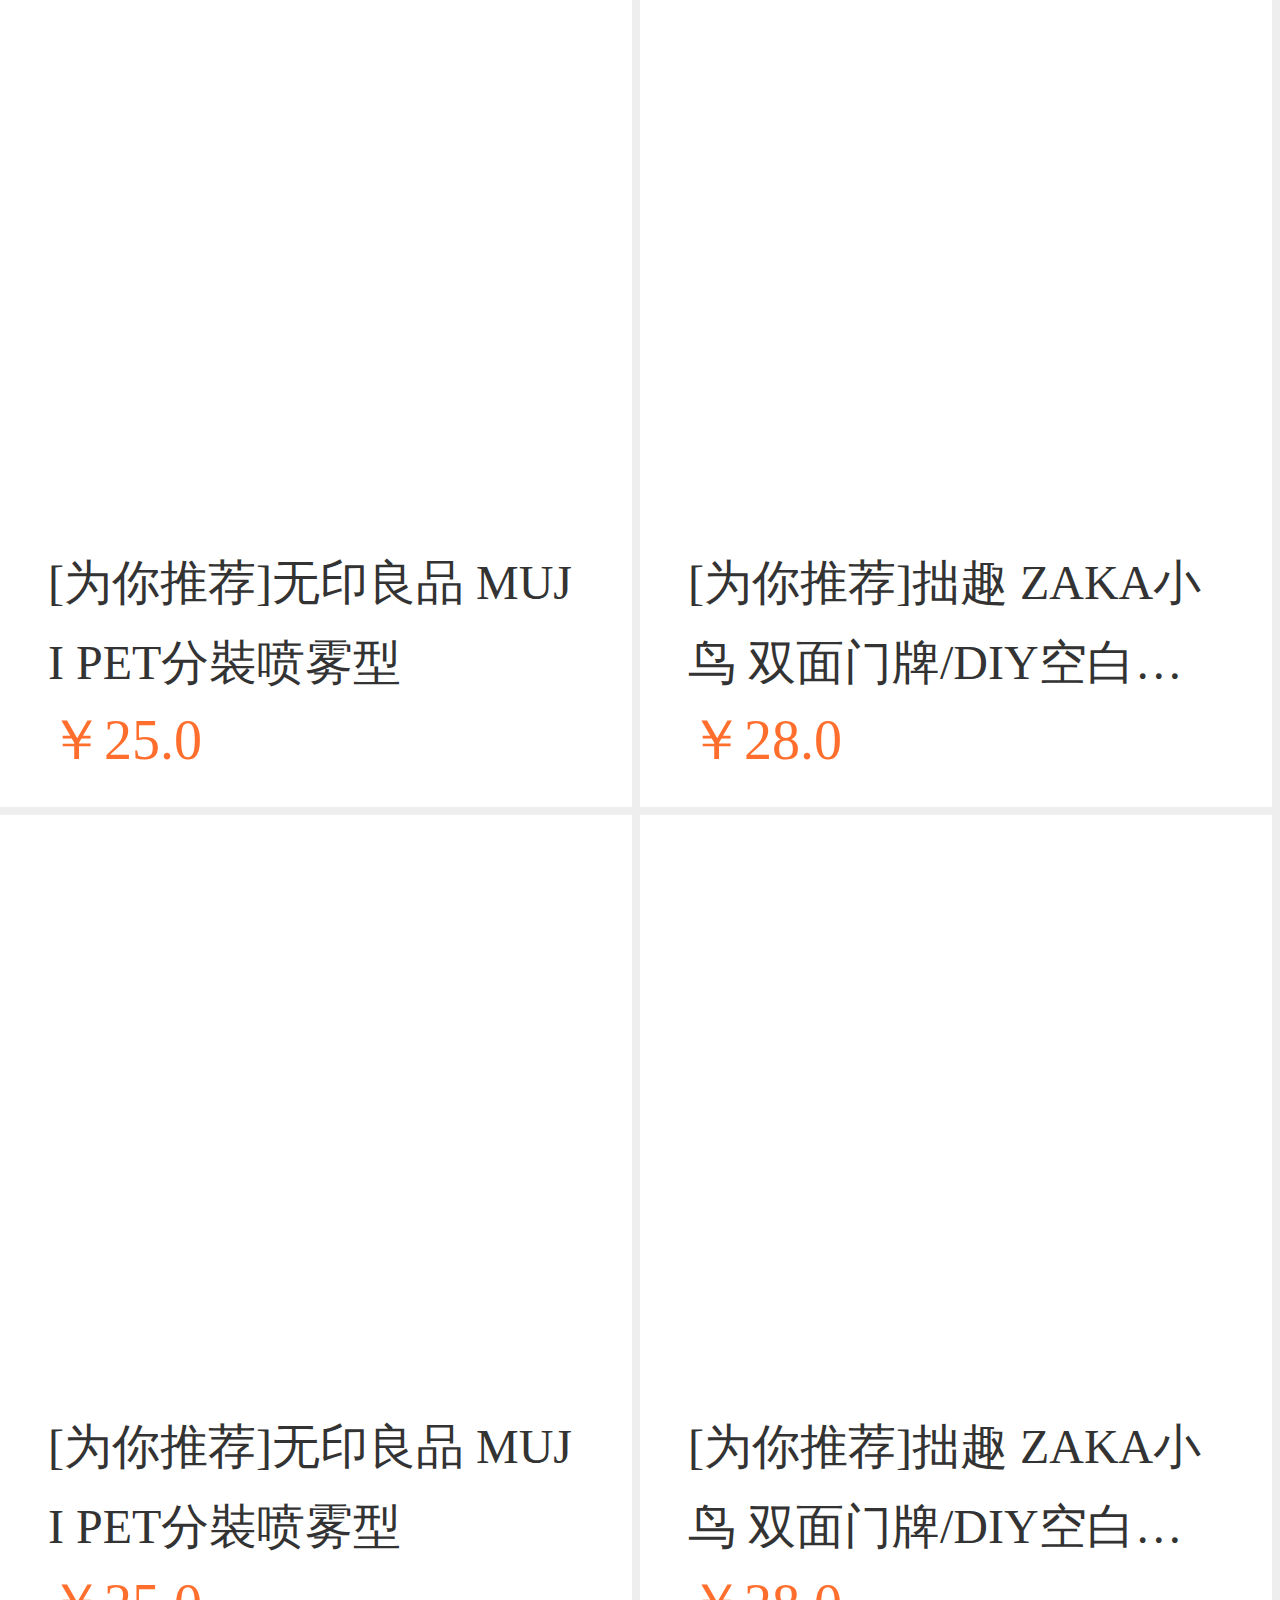
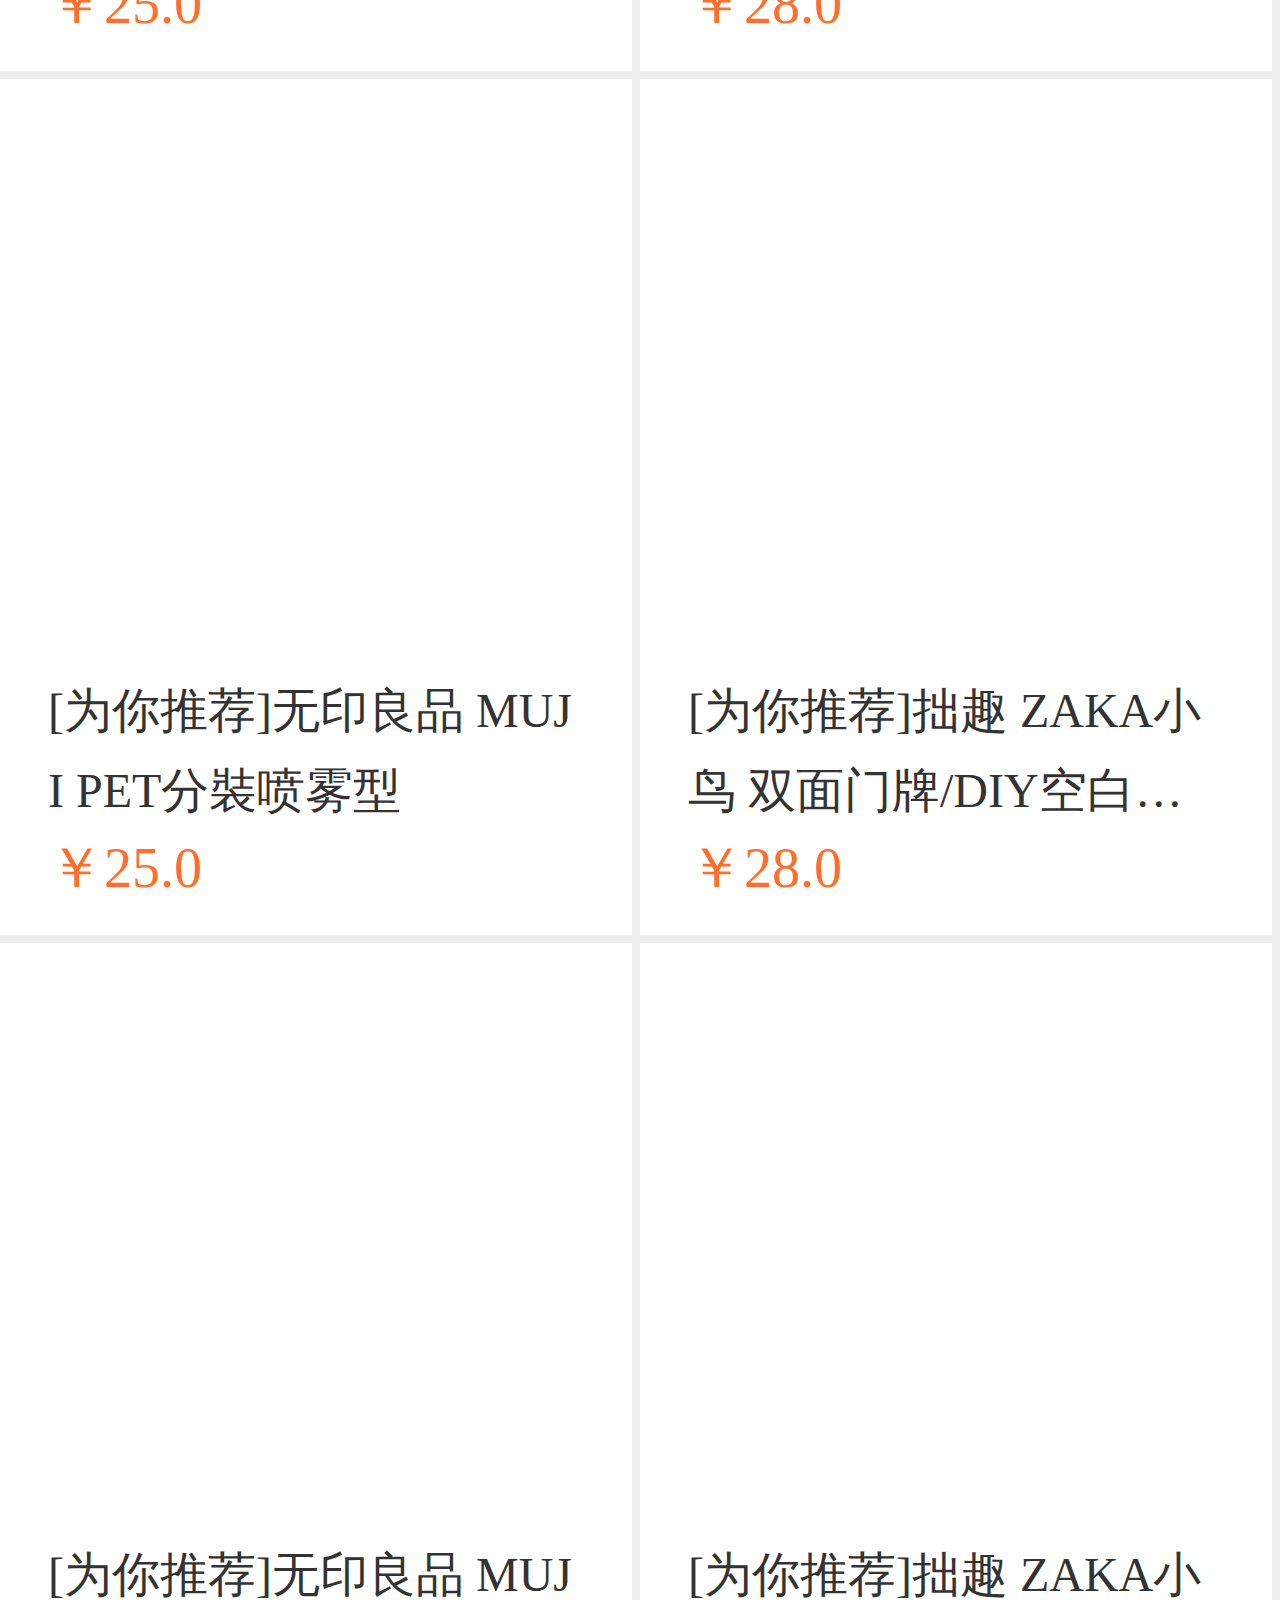
==== commit b9484989: "11" ====
--- a/demo/taobao-m/index.html
+++ b/demo/taobao-m/index.html
@@ -48,20 +48,7 @@
             var top=$header.offset().top;
             scrollTop=$(window).scrollTop();
             var $back= $('.back_top');
-            $(window).scroll(function (){
-                if(top<scrollTop)
-                {
-                    $header.css('position','fixed');
-                    $box1.show();
-                }
-                else
-                {
-                    $header.css('position','');
-                    $box1.hide();
-                }
-
-            })
-
+           
             //返回顶部
             $back.tap(function (){
                 $(window).scrollTop(0);
@@ -69,6 +56,20 @@
 
 			//懒加载
             $(document).bind('scroll',function (){
+				
+				//吸顶条
+				
+				if(top<scrollTop)
+				{
+					$header.css('position','fixed');
+					$box1.show();
+				}
+				else
+				{
+					$header.css('position','');
+					$box1.hide();
+				}
+					
                 var $win_h=parseInt($(window).height());
                 //alert($win_h);
                 var scroll = parseInt($(window).scrollTop());
--- a/demo/taobao-m/css/index.css
+++ b/demo/taobao-m/css/index.css
@@ -102,8 +102,8 @@
 
 /* 天猫必逛 特色好吃 */
 .tao_box3 { }
-.tao_box3 .tao_txt .top li { width:7.95rem; }
-.tao_box3 .tao_txt .top li img { width:7.95rem;}
+.tao_box3 .tao_txt .top li { width:7.95rem; border-bottom: 1px solid #e9e9e9;}
+.tao_box3 .tao_txt .top li img { width:7.94rem; }
 .tao_box3 .tao_txt .bottom  { }
 .tao_box3 .tao_txt .bottom li { width:3.95rem;}
 .tao_box3 .tao_txt .bottom li img { width:3.95rem;}
@@ -160,7 +160,7 @@
 .guess_like .t_cont .pic img { width:7.9rem; height:7rem;}
 .guess_like .txt { padding:0.4rem 0.6rem; box-sizing: border-box;}
 .guess_like .detail { height:2rem; line-height: 1rem; color:#333; overflow: hidden; text-overflow: ellipsis; display: -webkit-box; -webkit-line-clamp: 2; -webkit-box-orient: vertical; word-break: break-all;}
-.guess_like .price { color:#ff6e2c;}
+.guess_like .price { color:#ff6e2c; font-size:0.7rem;}
 
 /* 返回顶部  */
 .back_top { width:2.2rem; height:2.4rem; position: fixed; bottom:5px; right:0.6rem; background: url(../images/top.png) 50% 50% no-repeat;
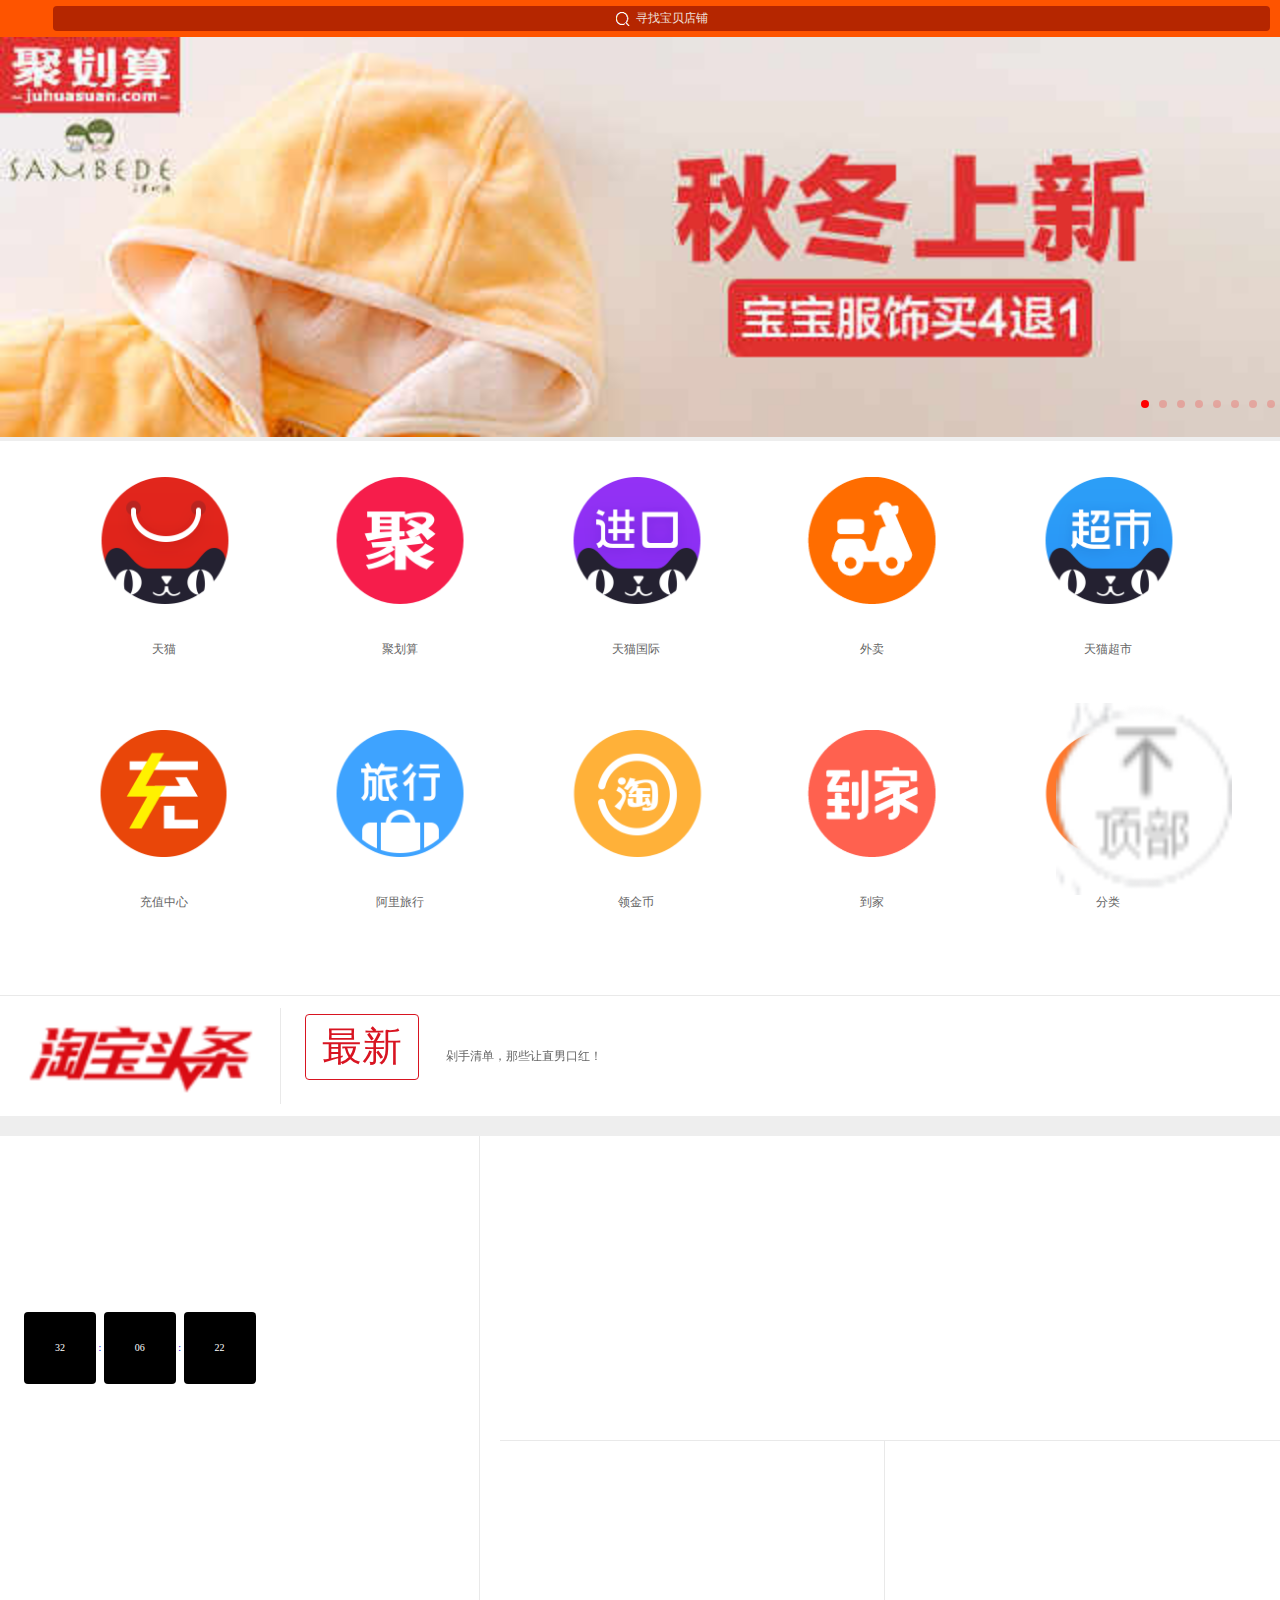
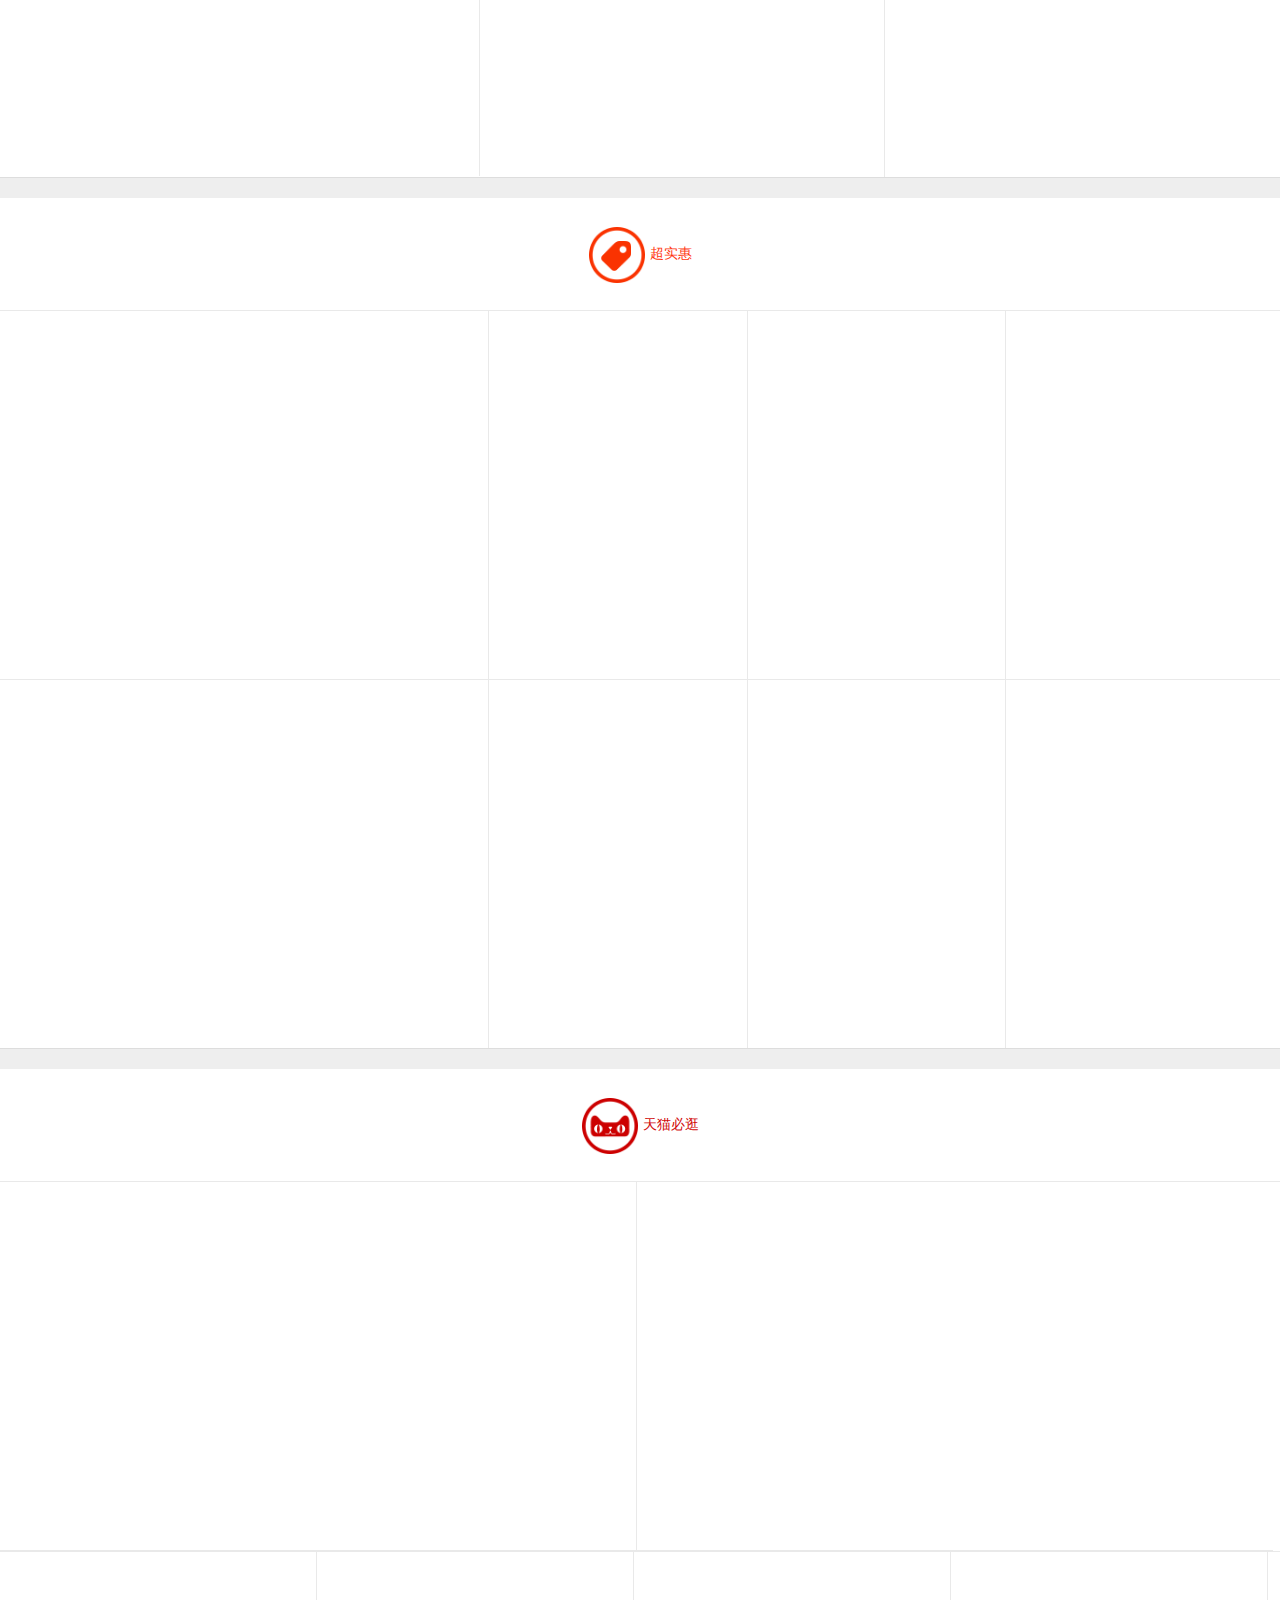
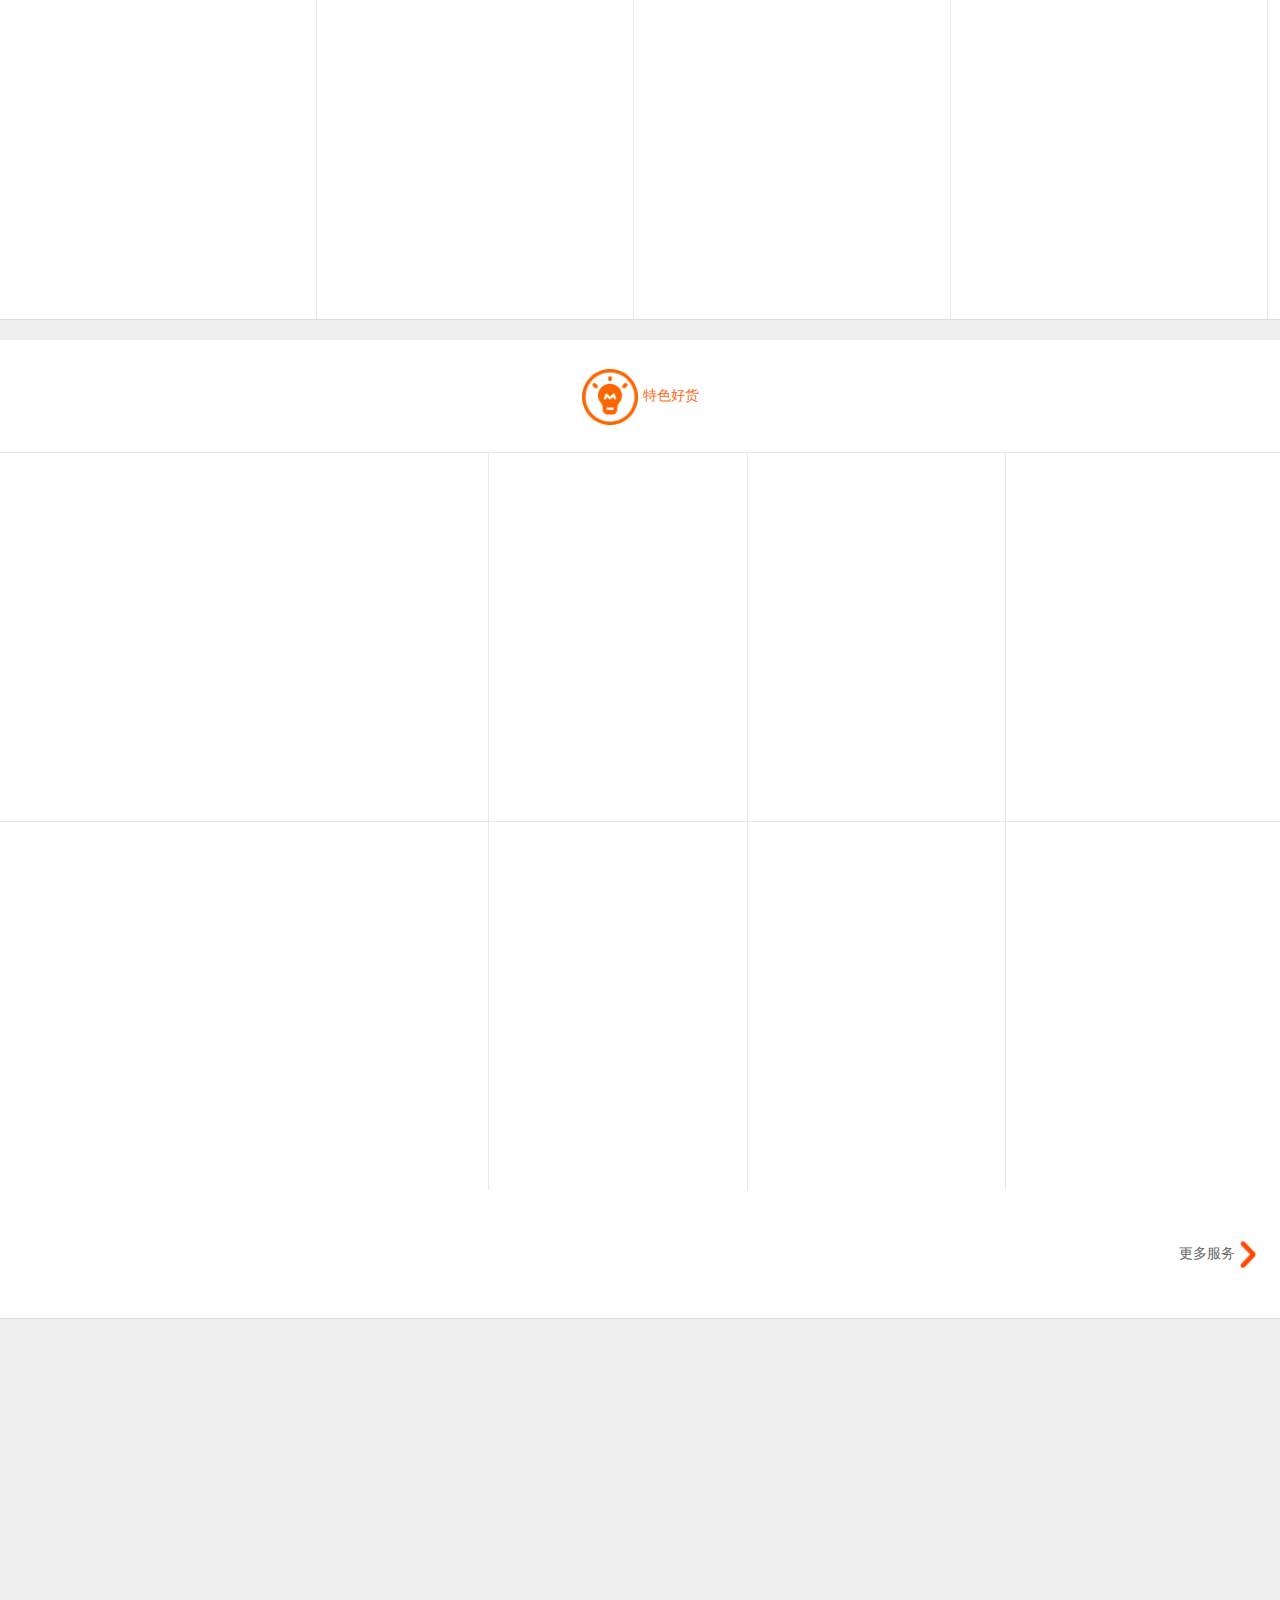
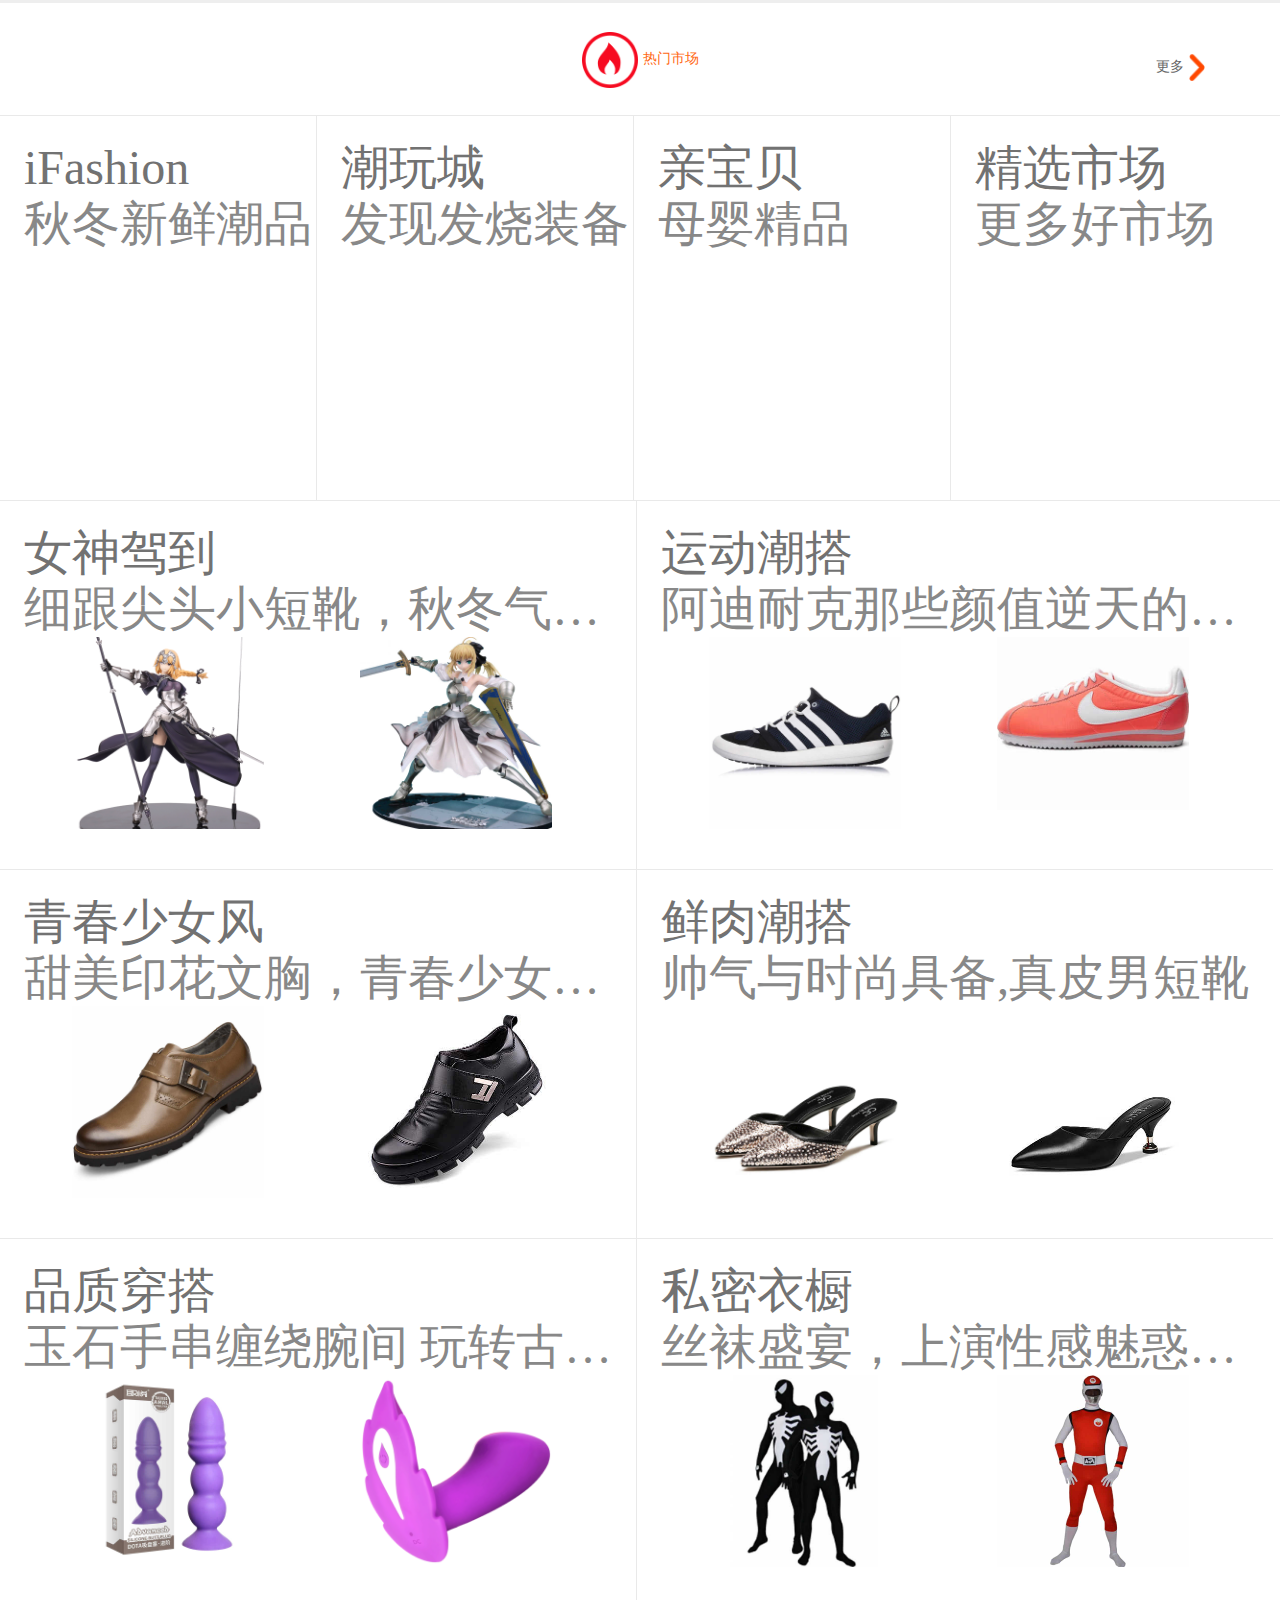
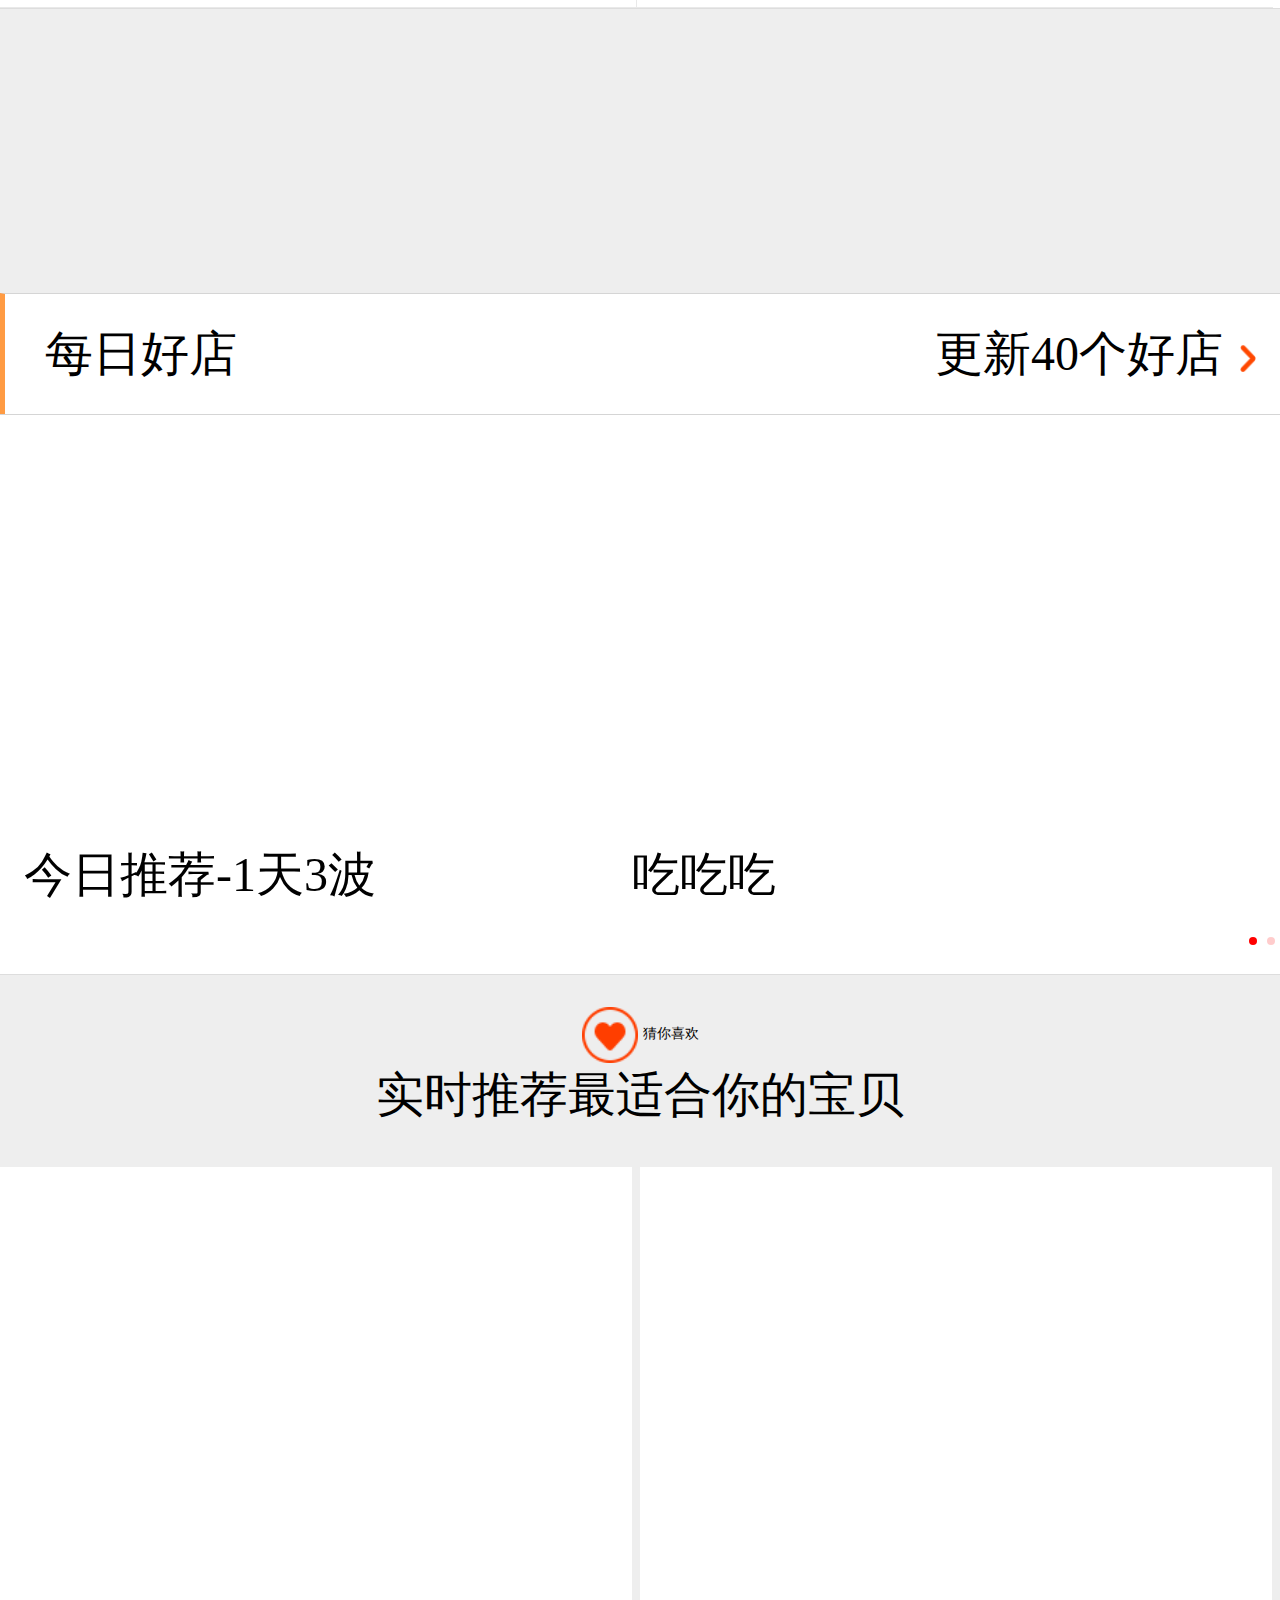
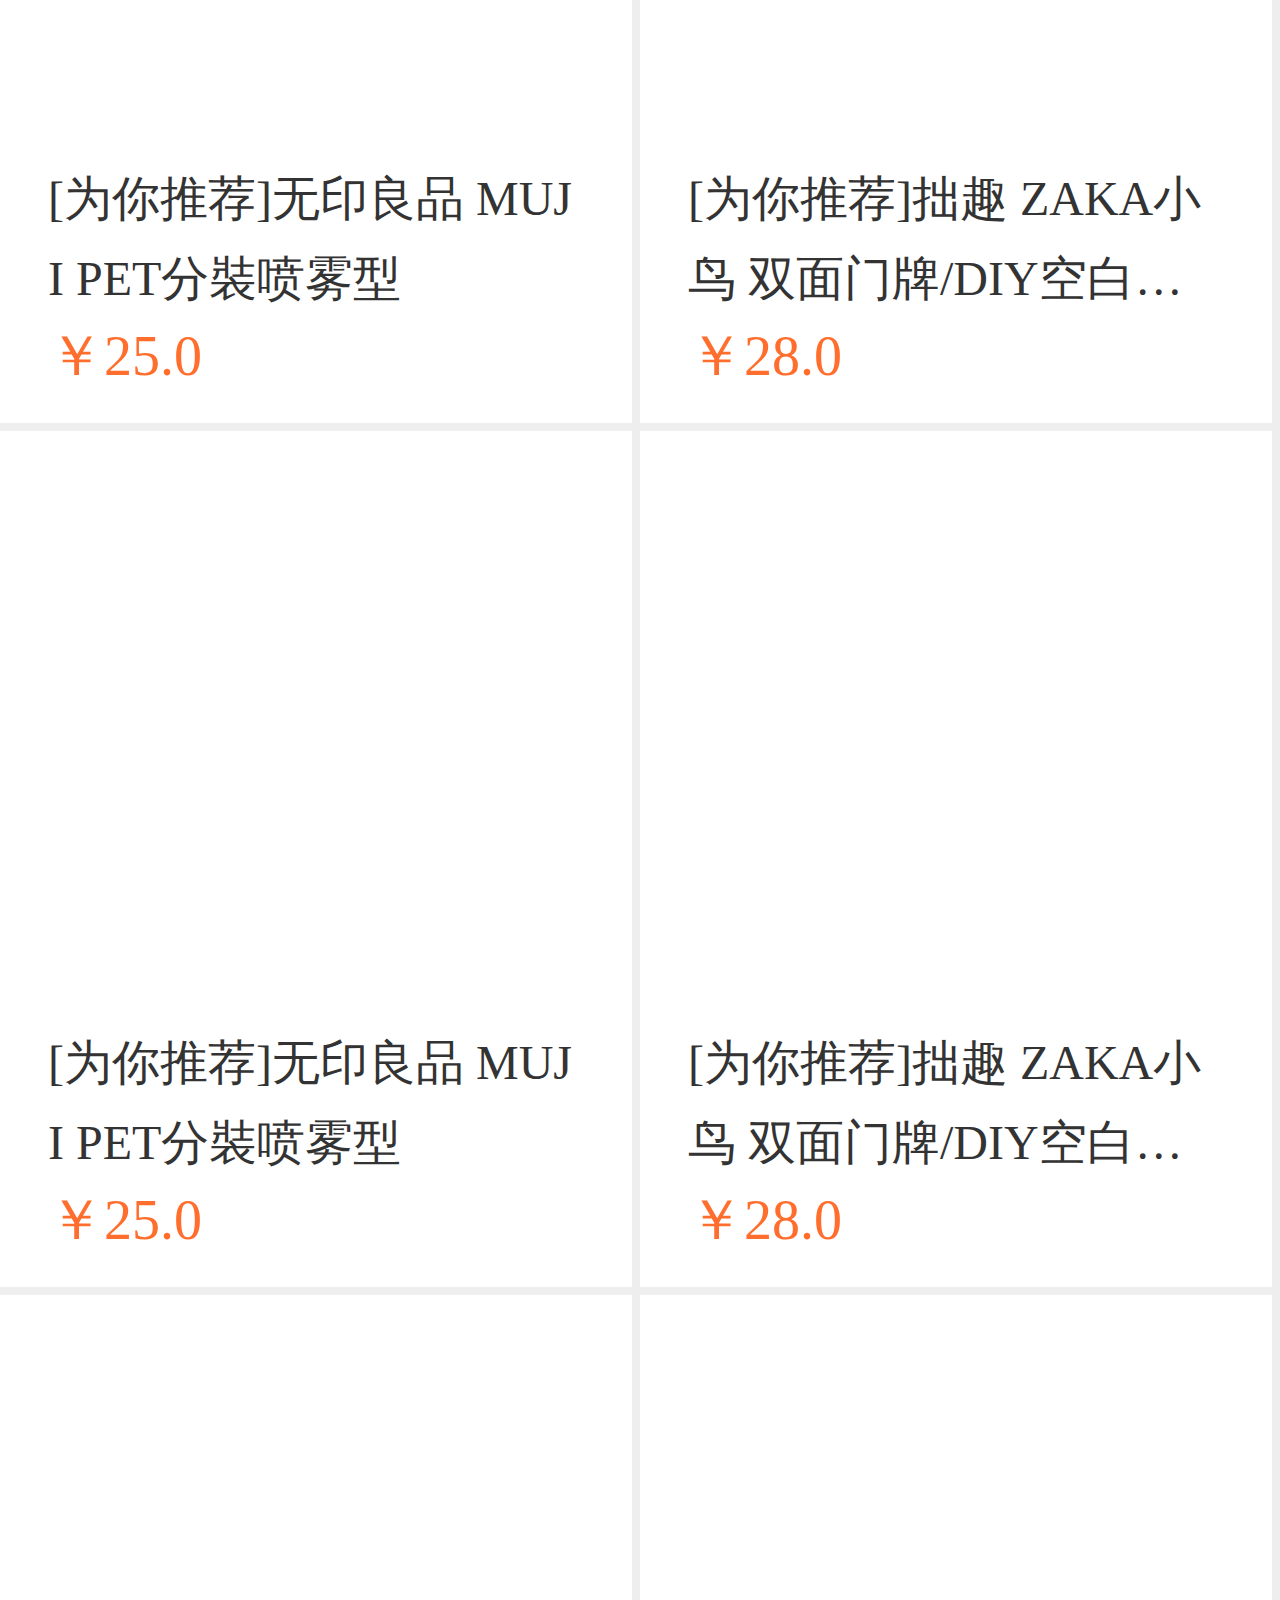
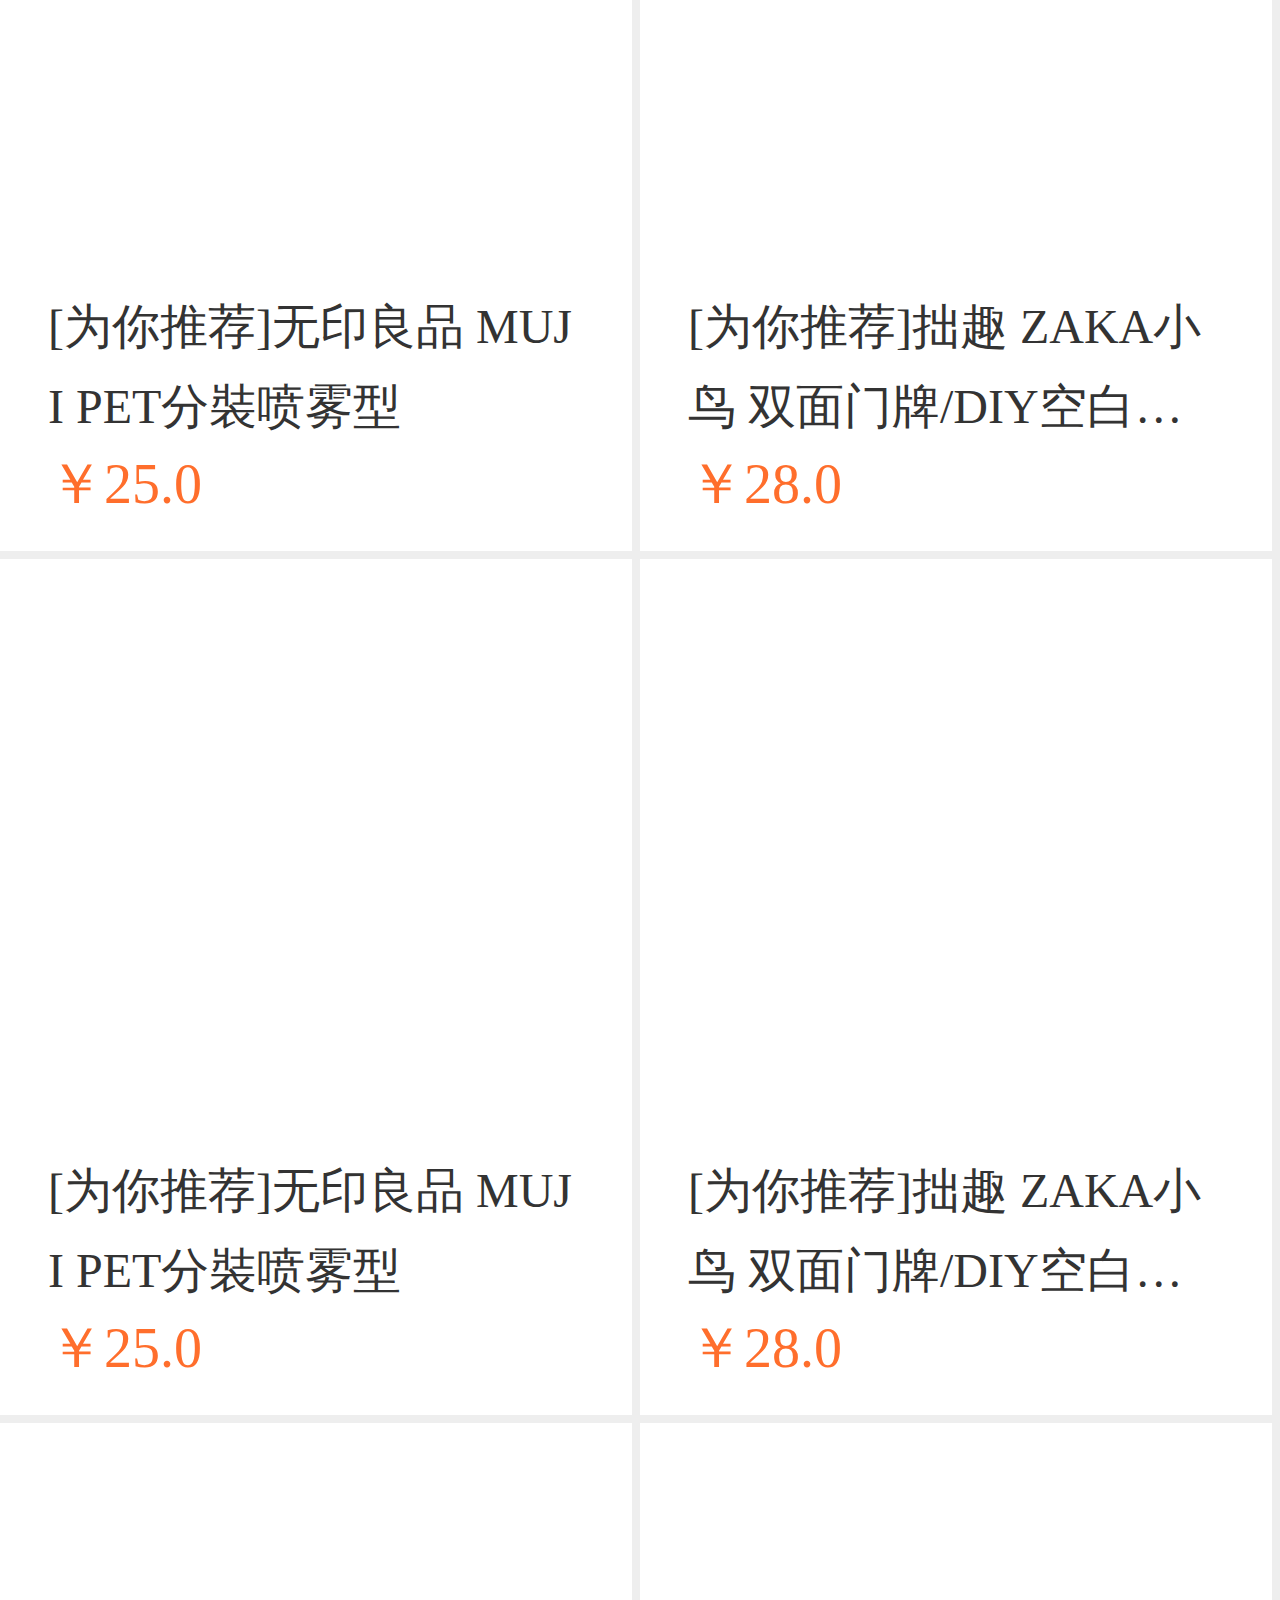
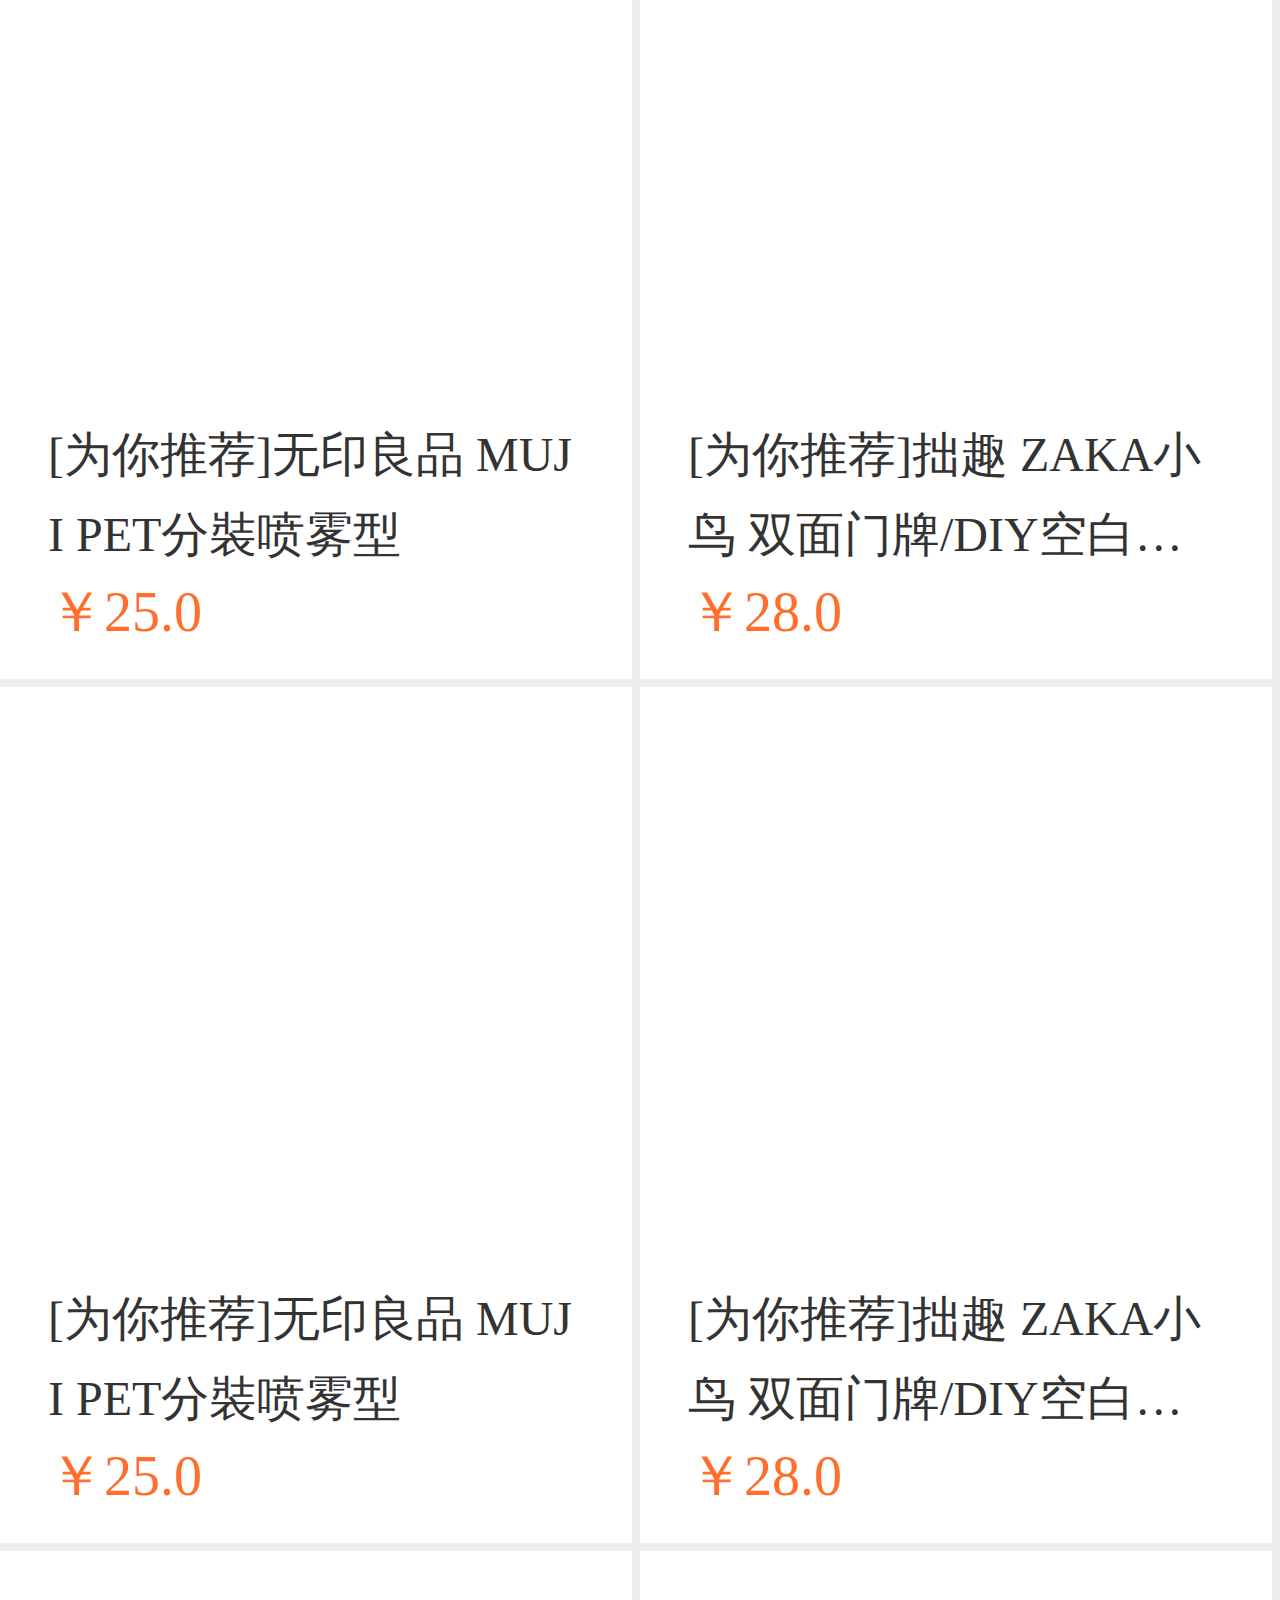
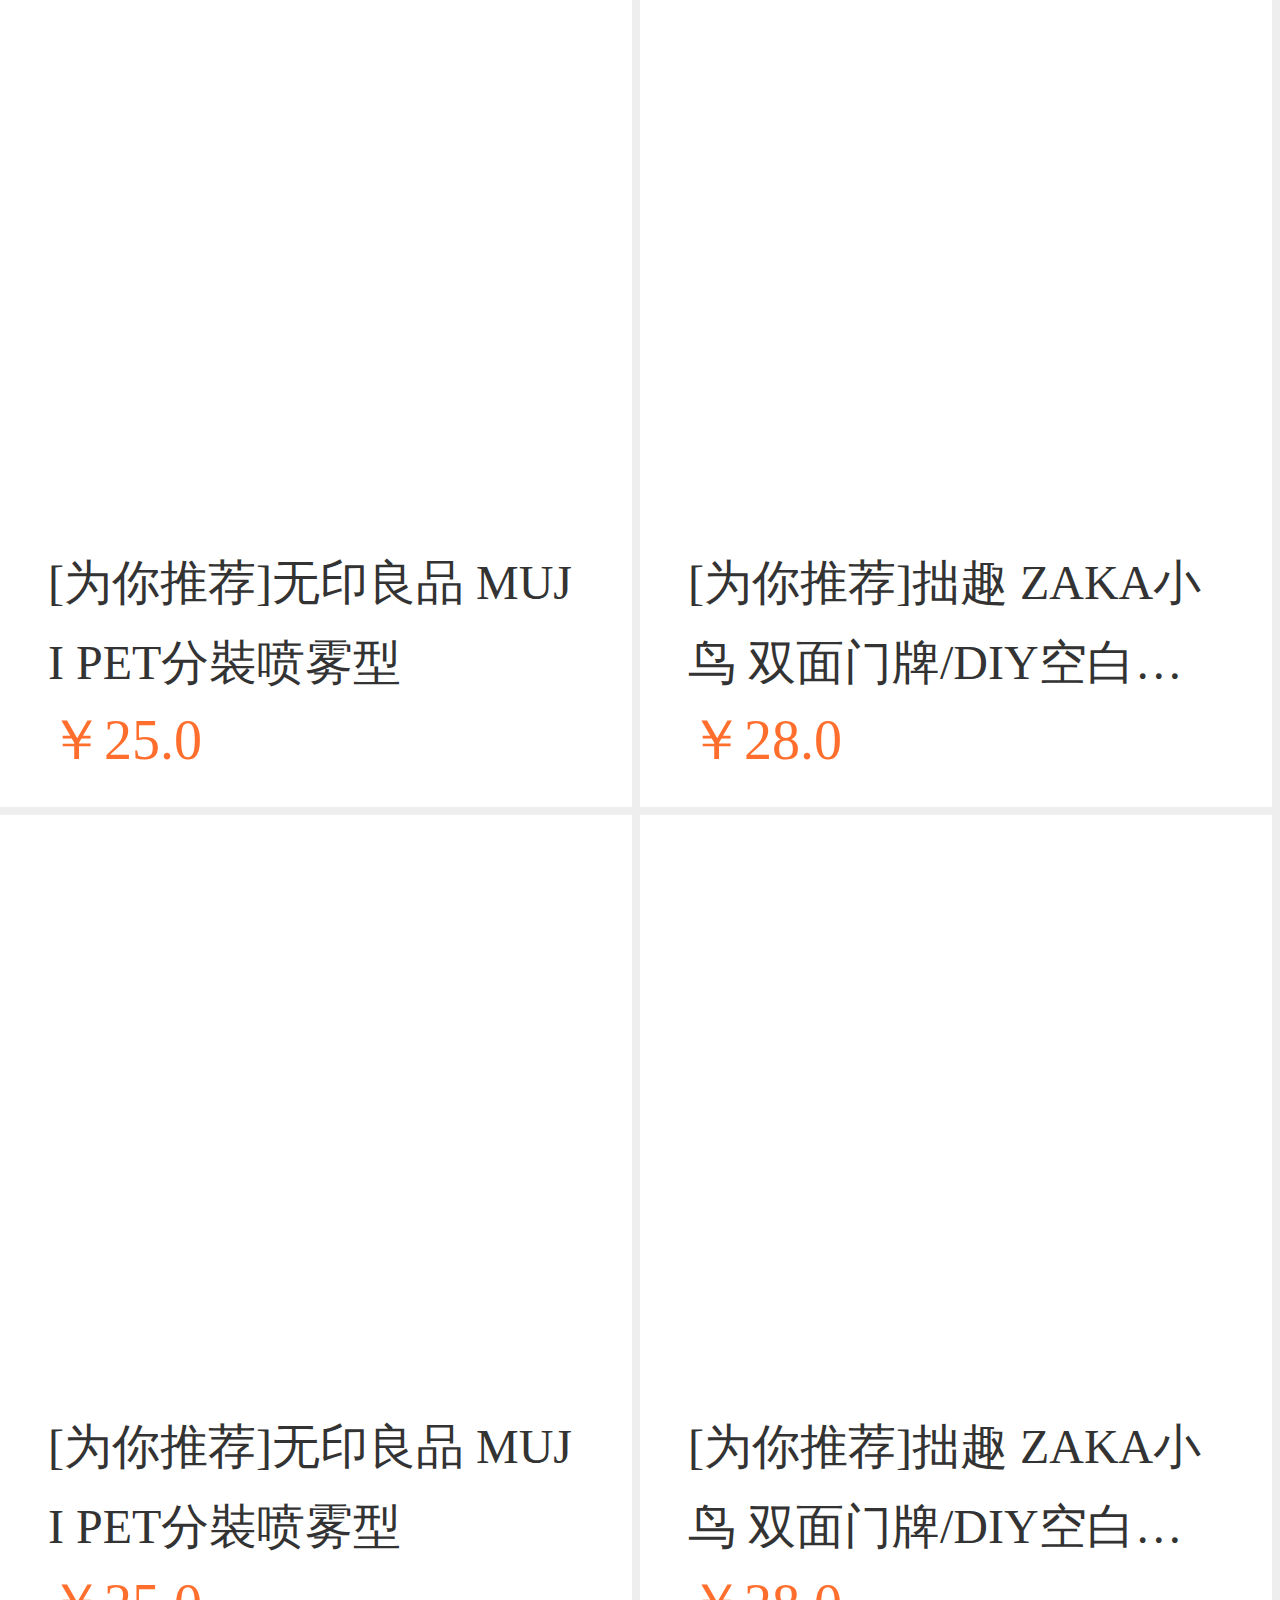
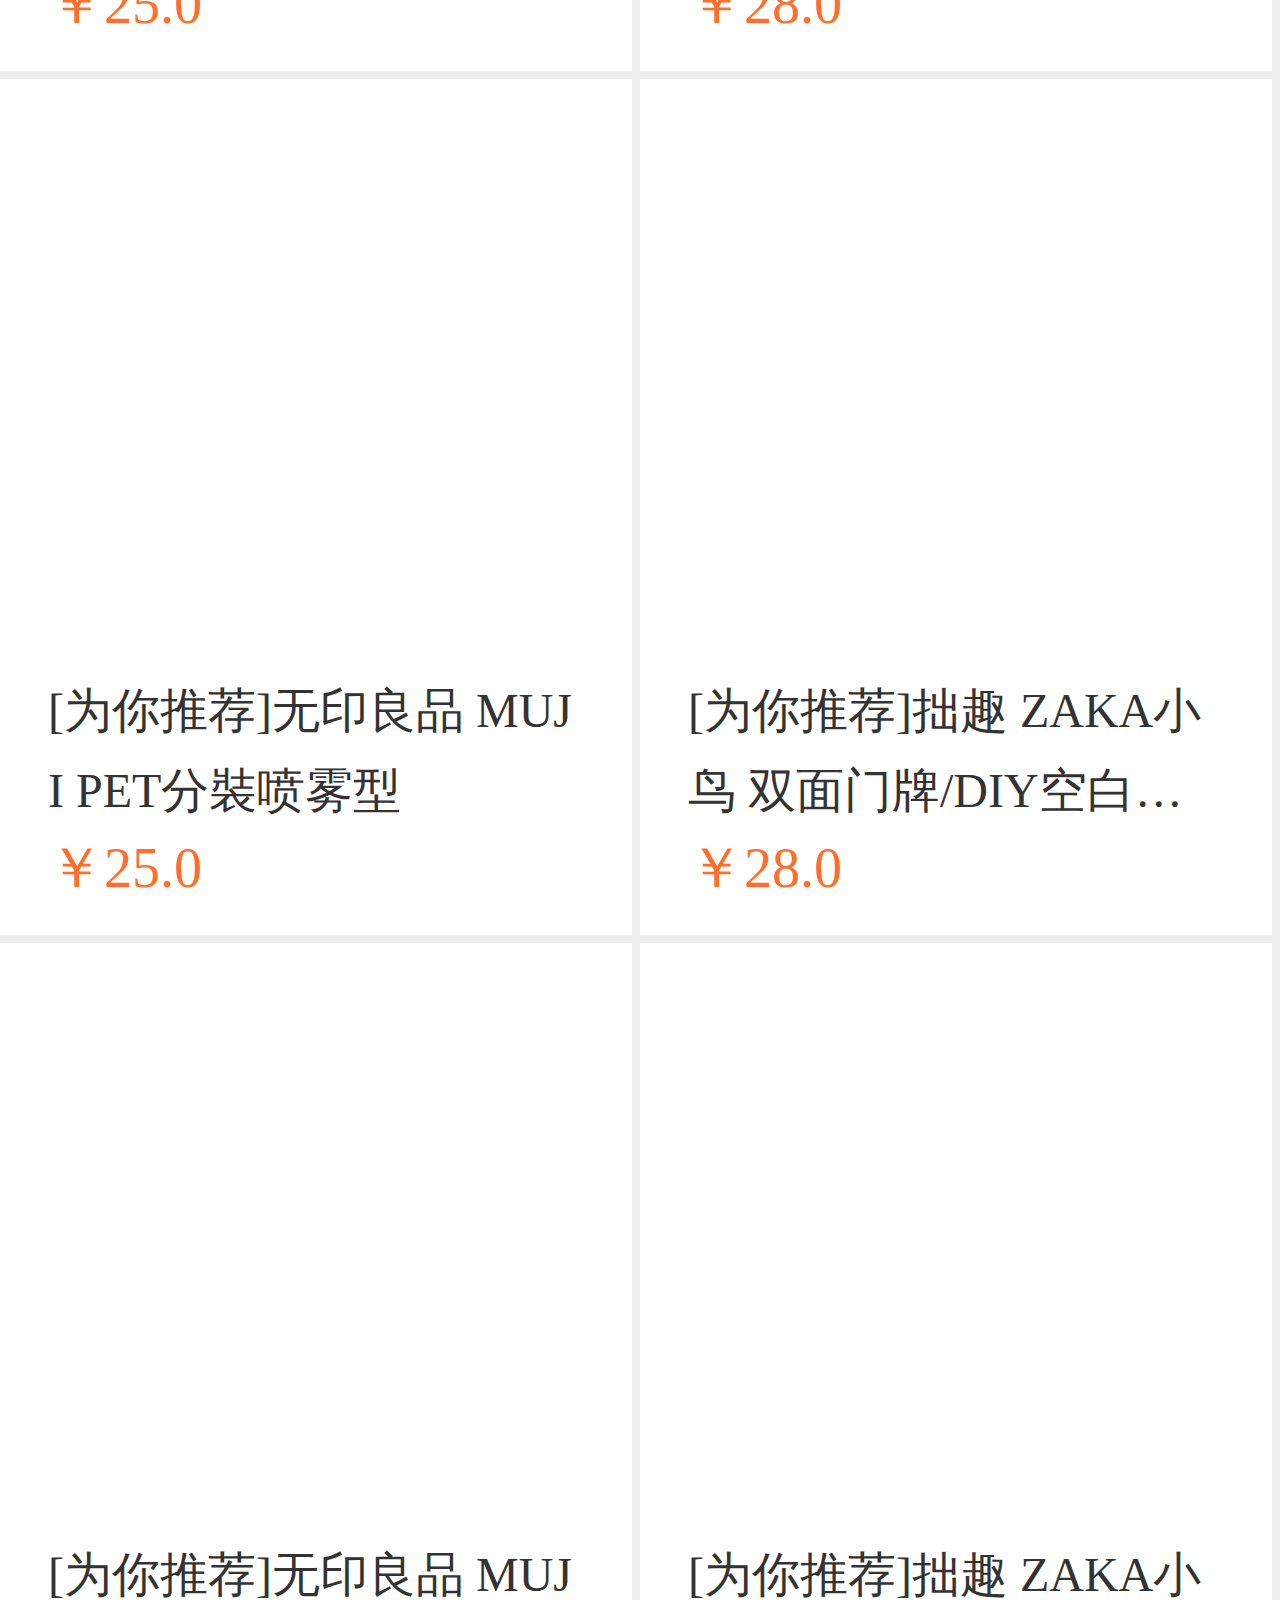
==== commit 786978b1: "aa" ====
--- a/demo/taobao-m/index.html
+++ b/demo/taobao-m/index.html
@@ -25,8 +25,8 @@
             function tick()
             {
                 var oTarget=new Date();
-                oTarget.setDate(20);
-                oTarget.setHours(20,0,0);
+                oTarget.setDate(oTarget.getDate()+1);
+                oTarget.setHours(23,0,0);
                 var oNow=new Date();
                 var total=parseInt((oTarget.getTime()-oNow.getTime())/1000);
                 var d=parseInt(total/86400);
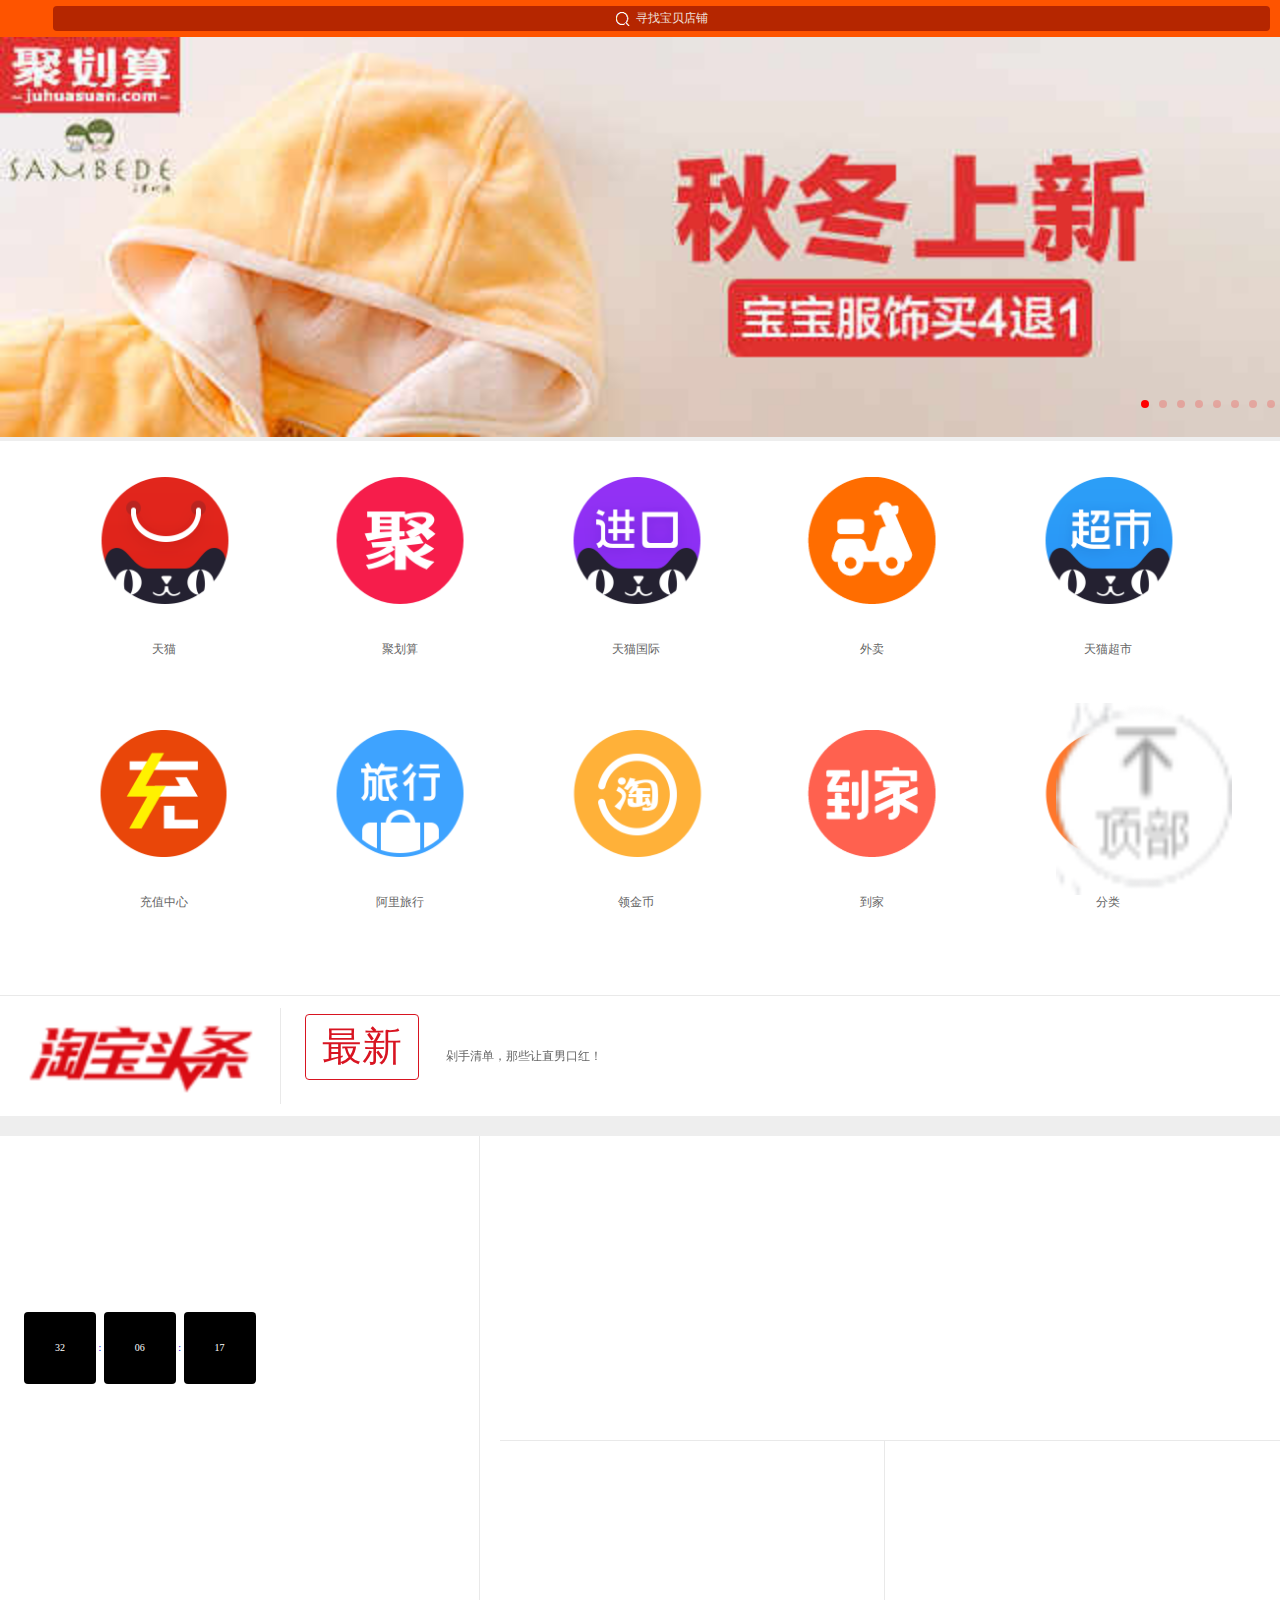
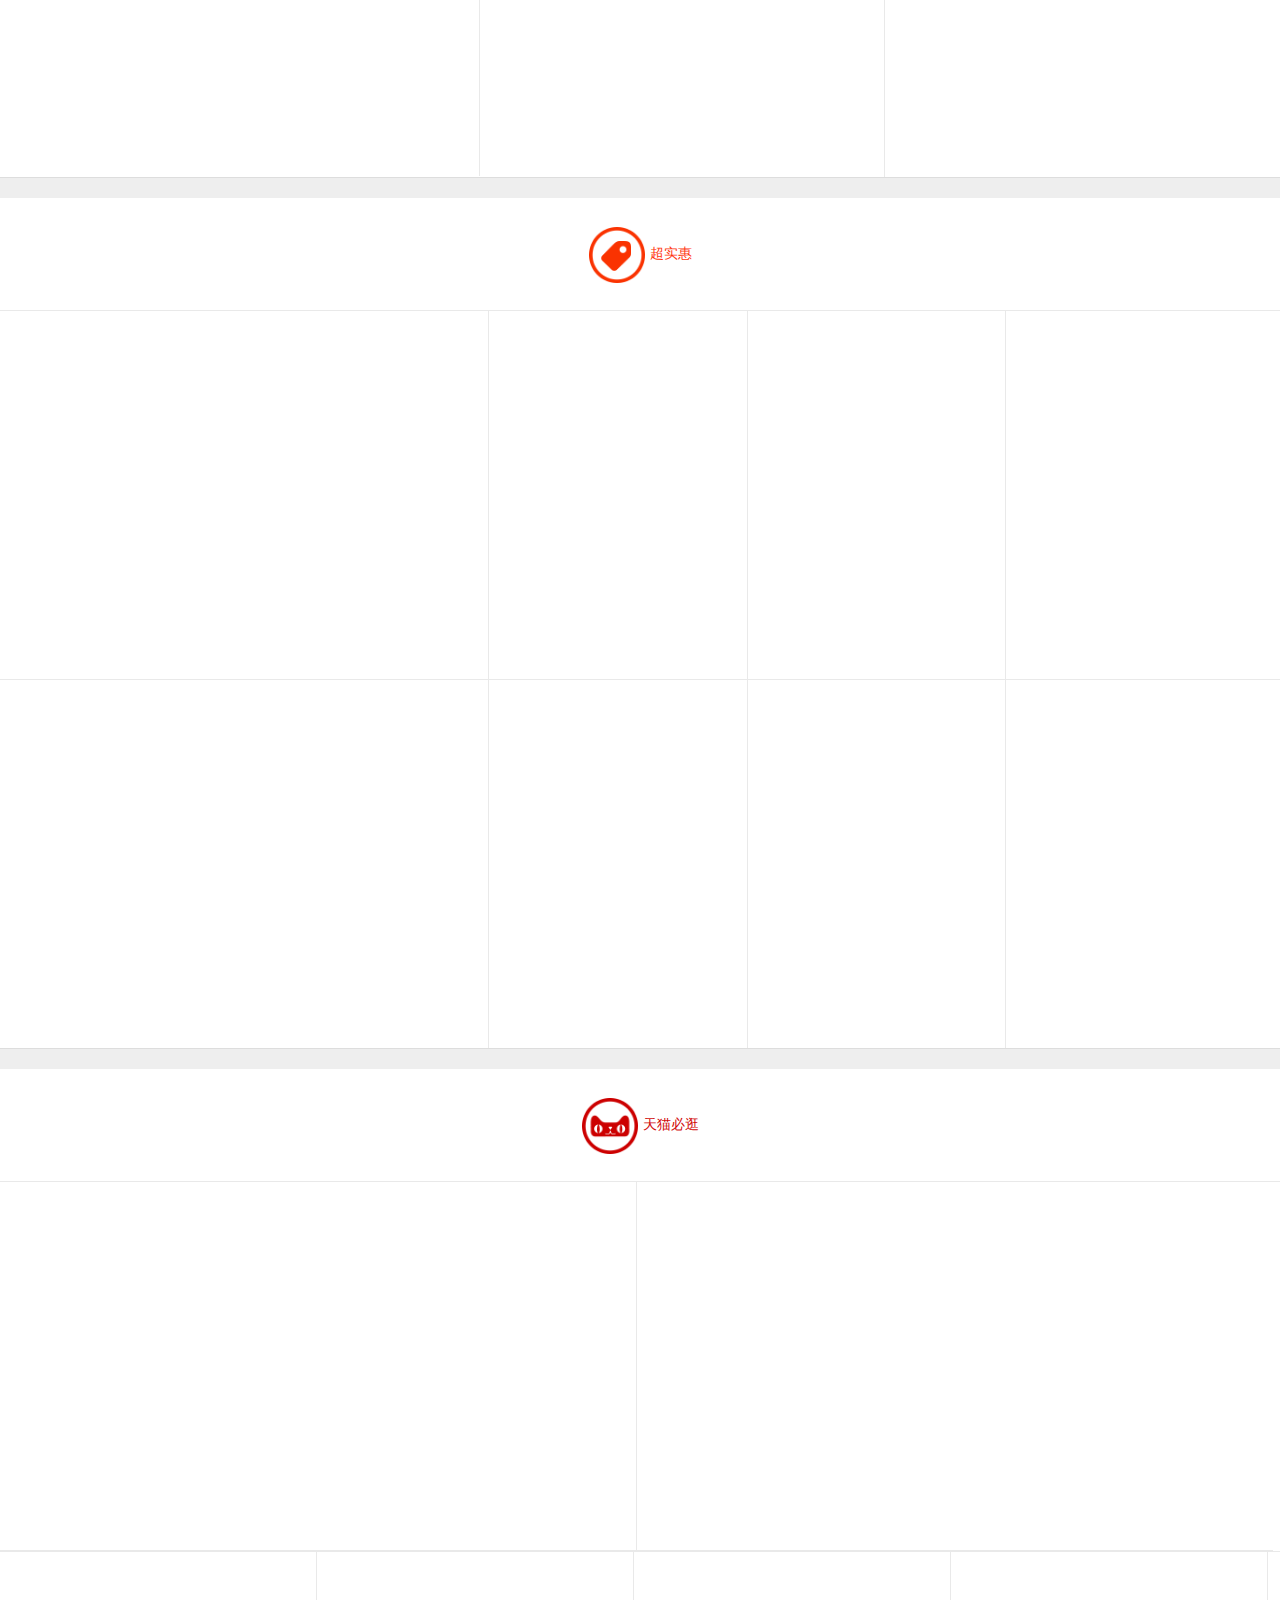
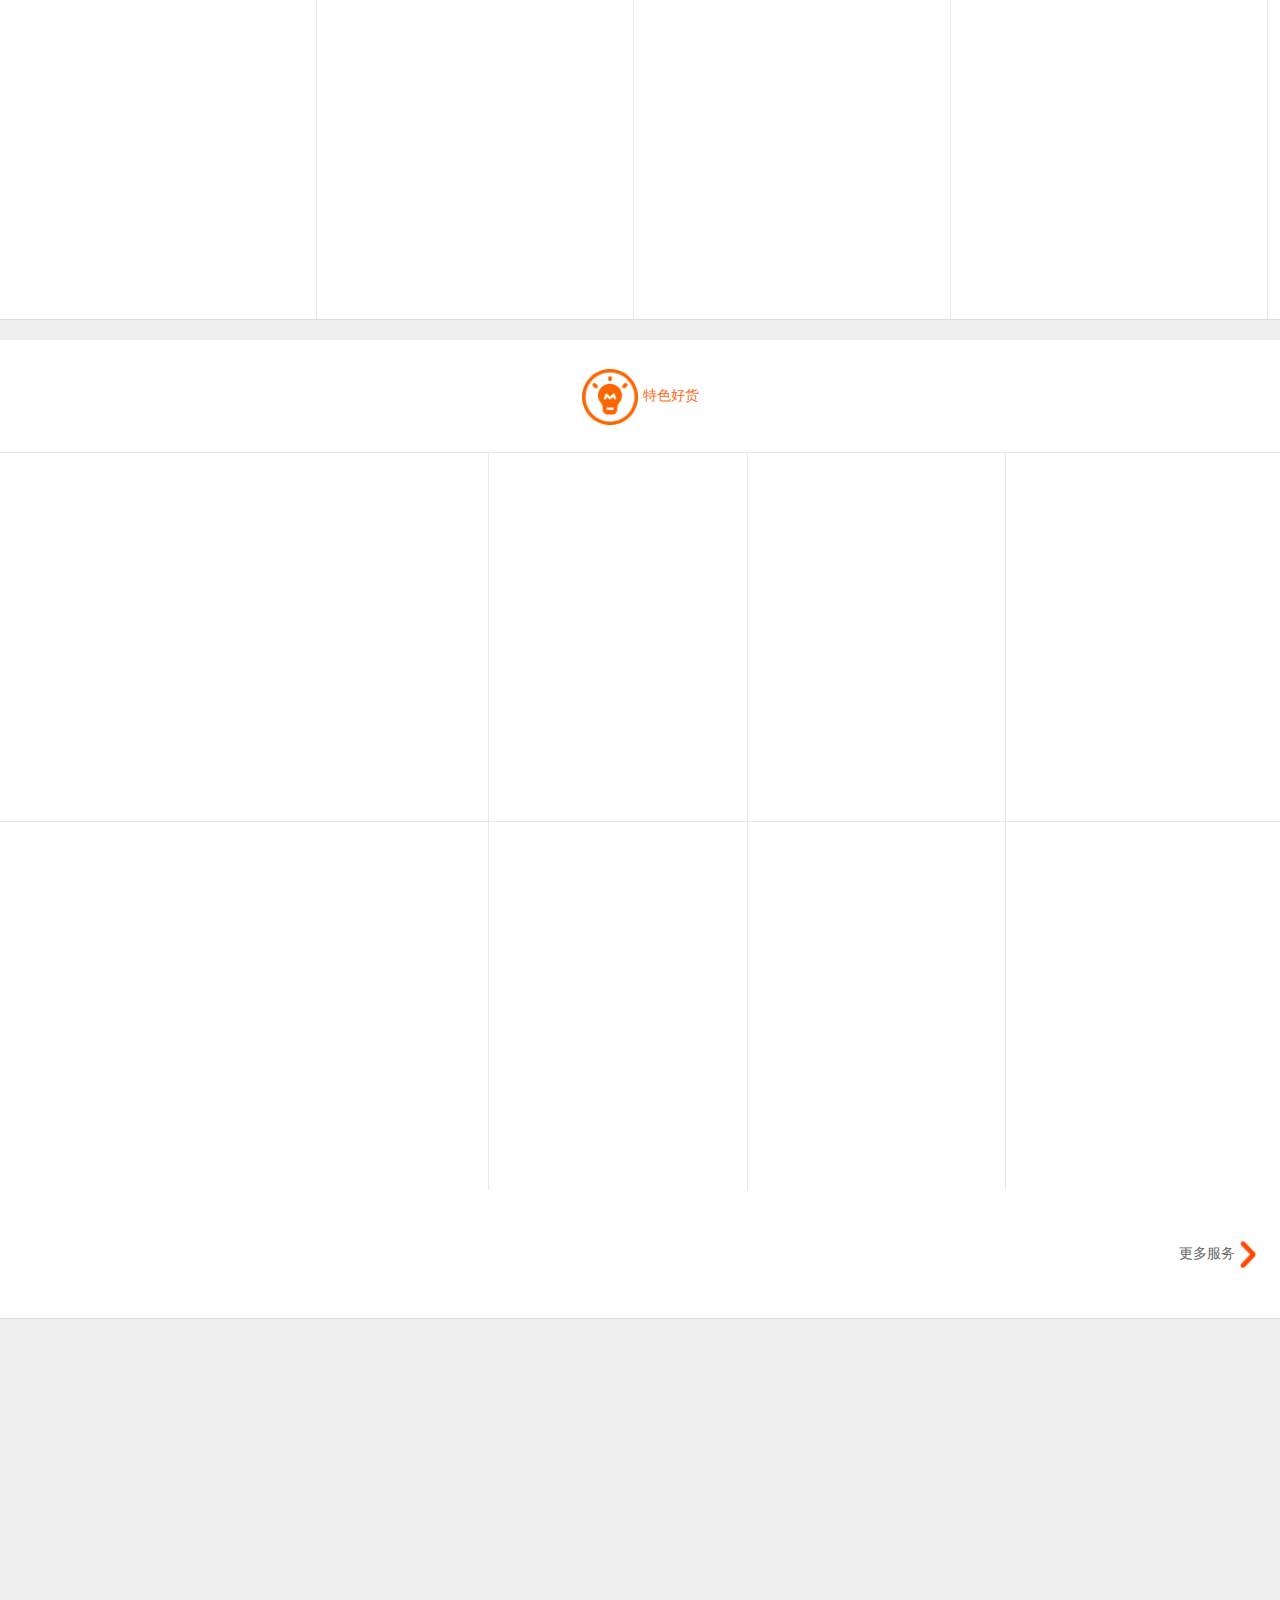
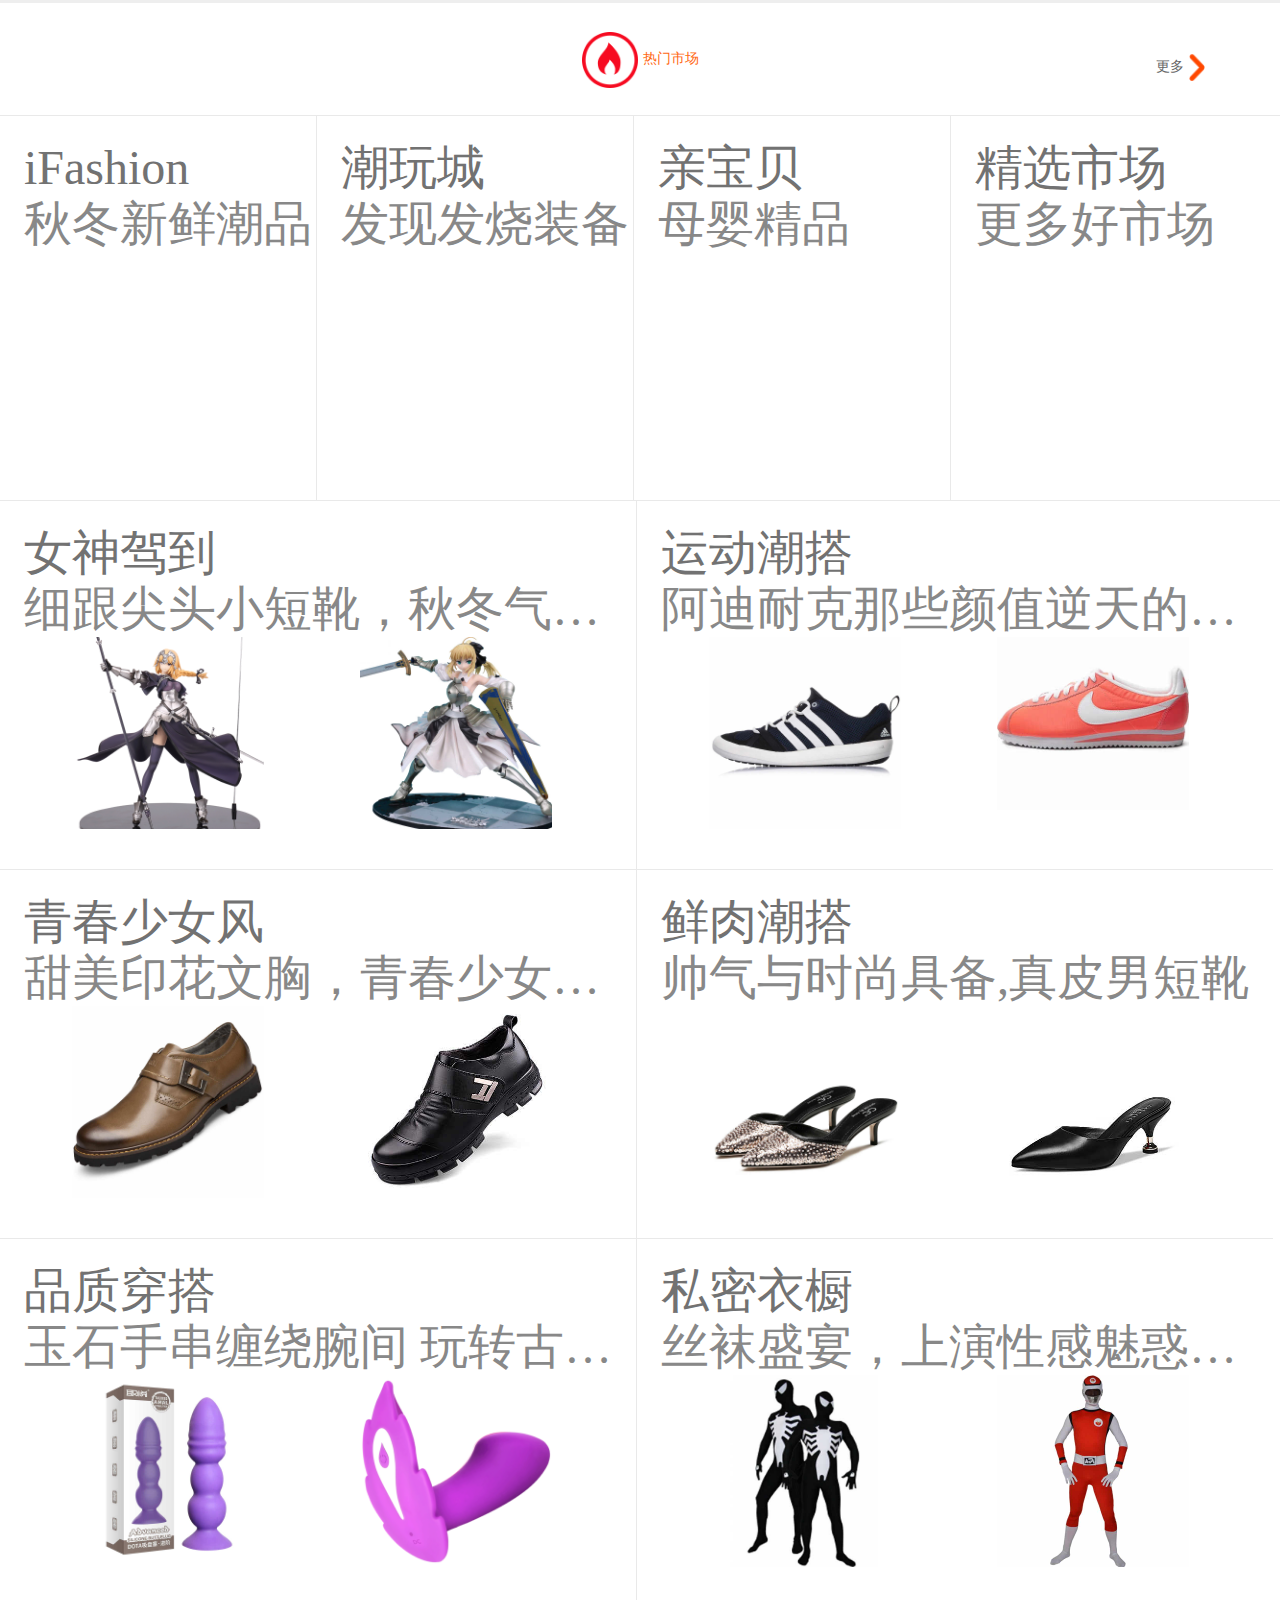
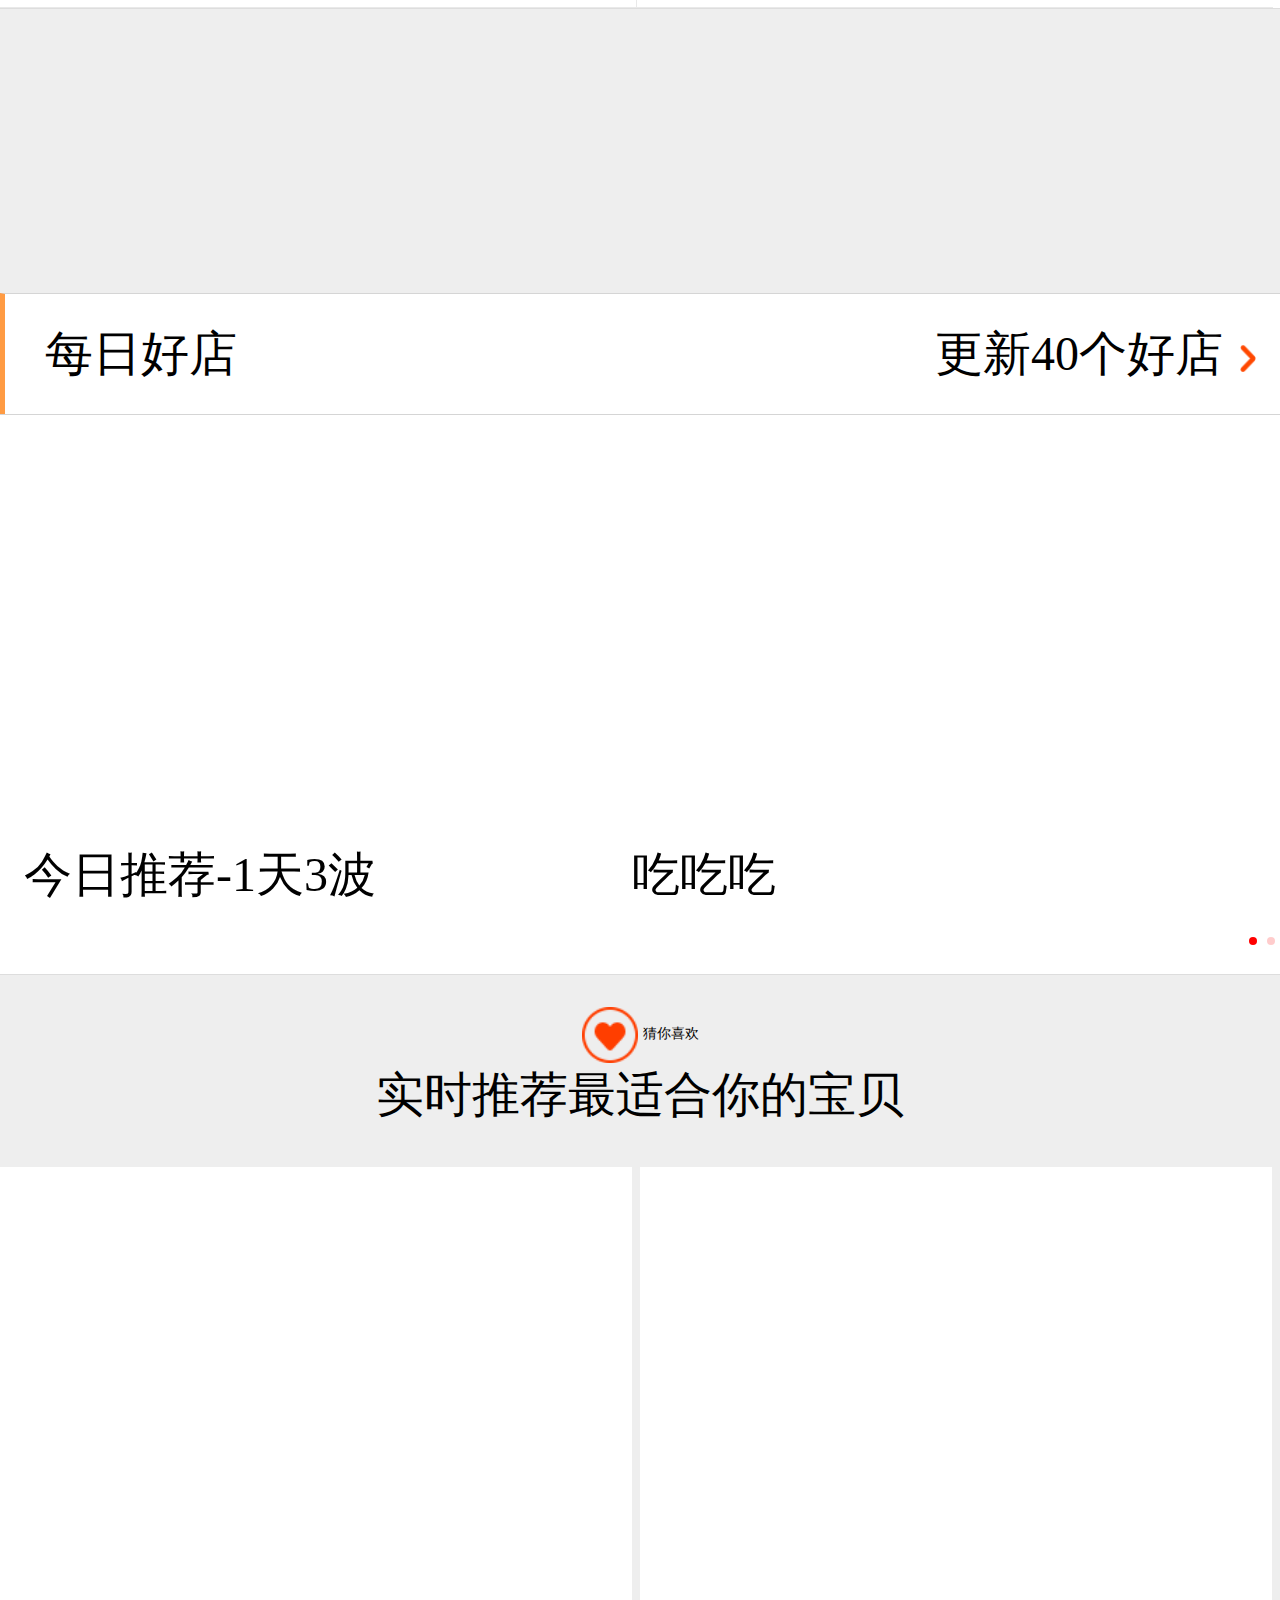
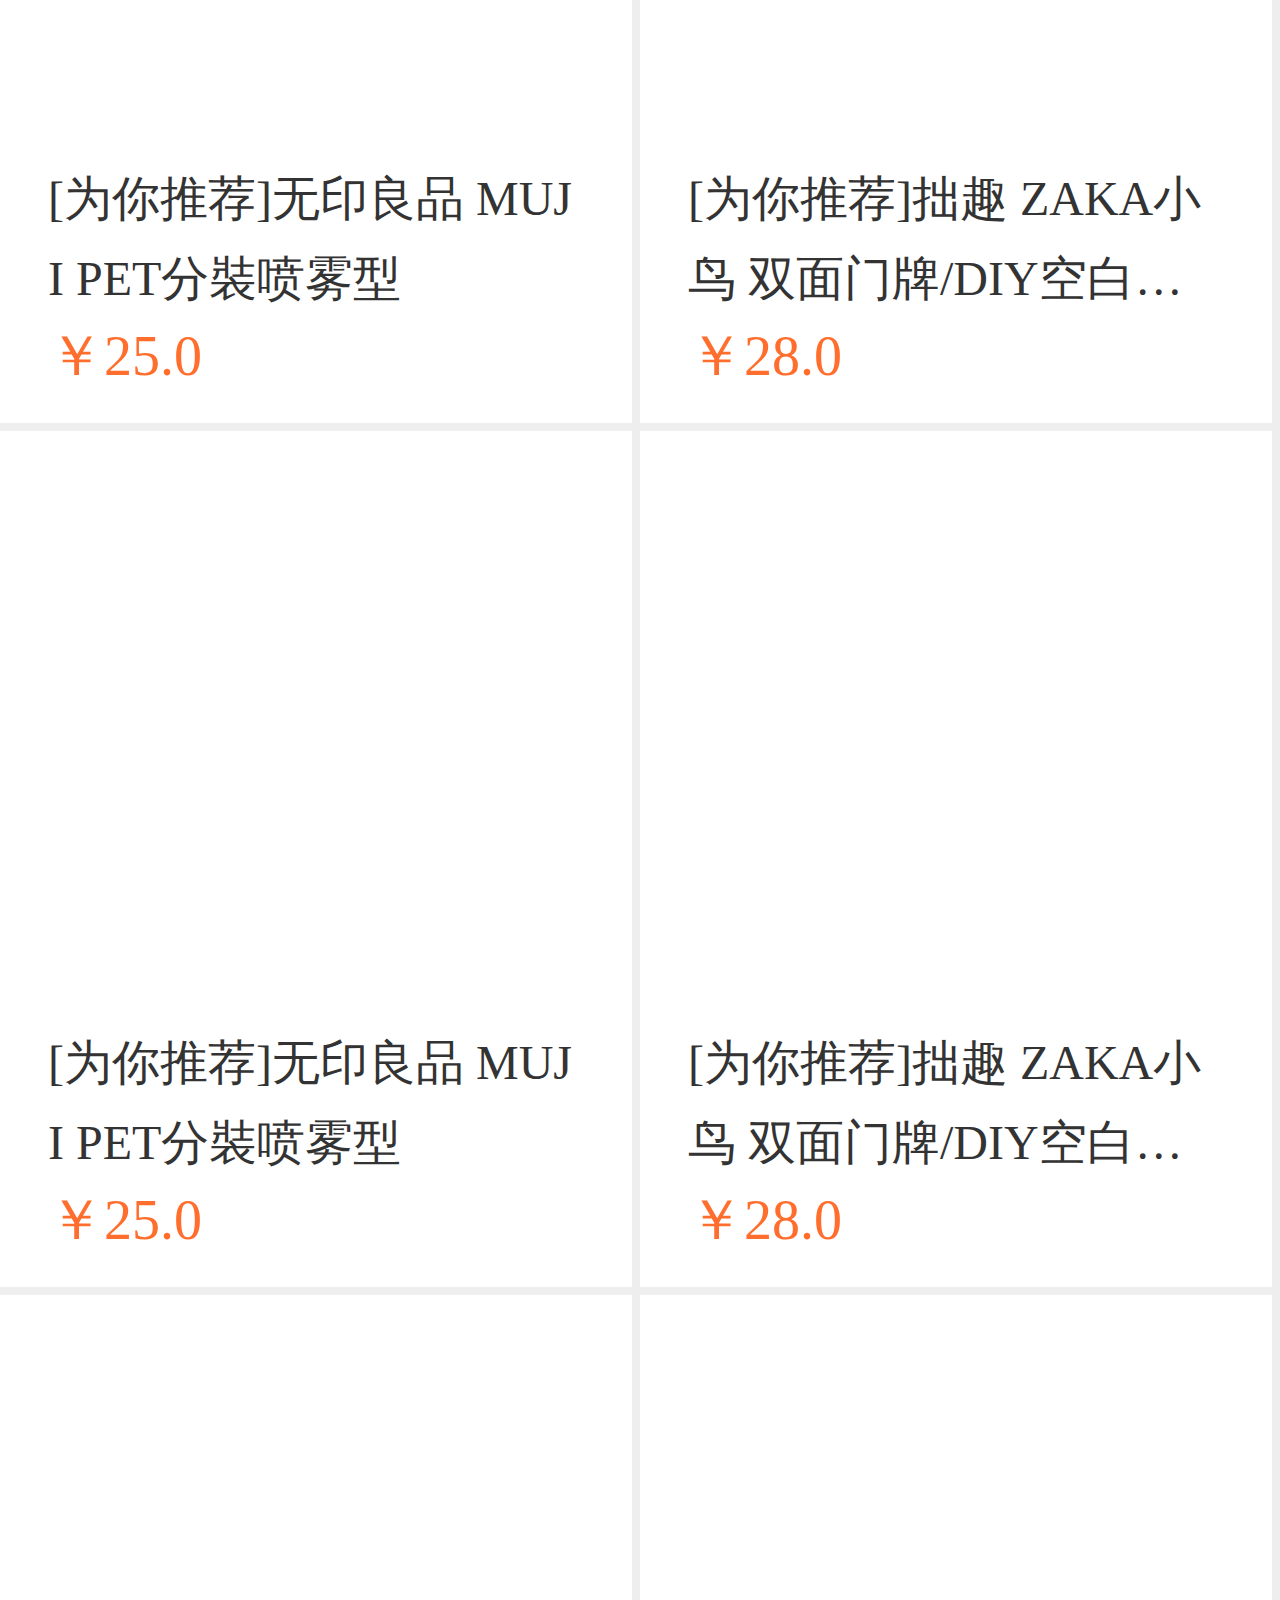
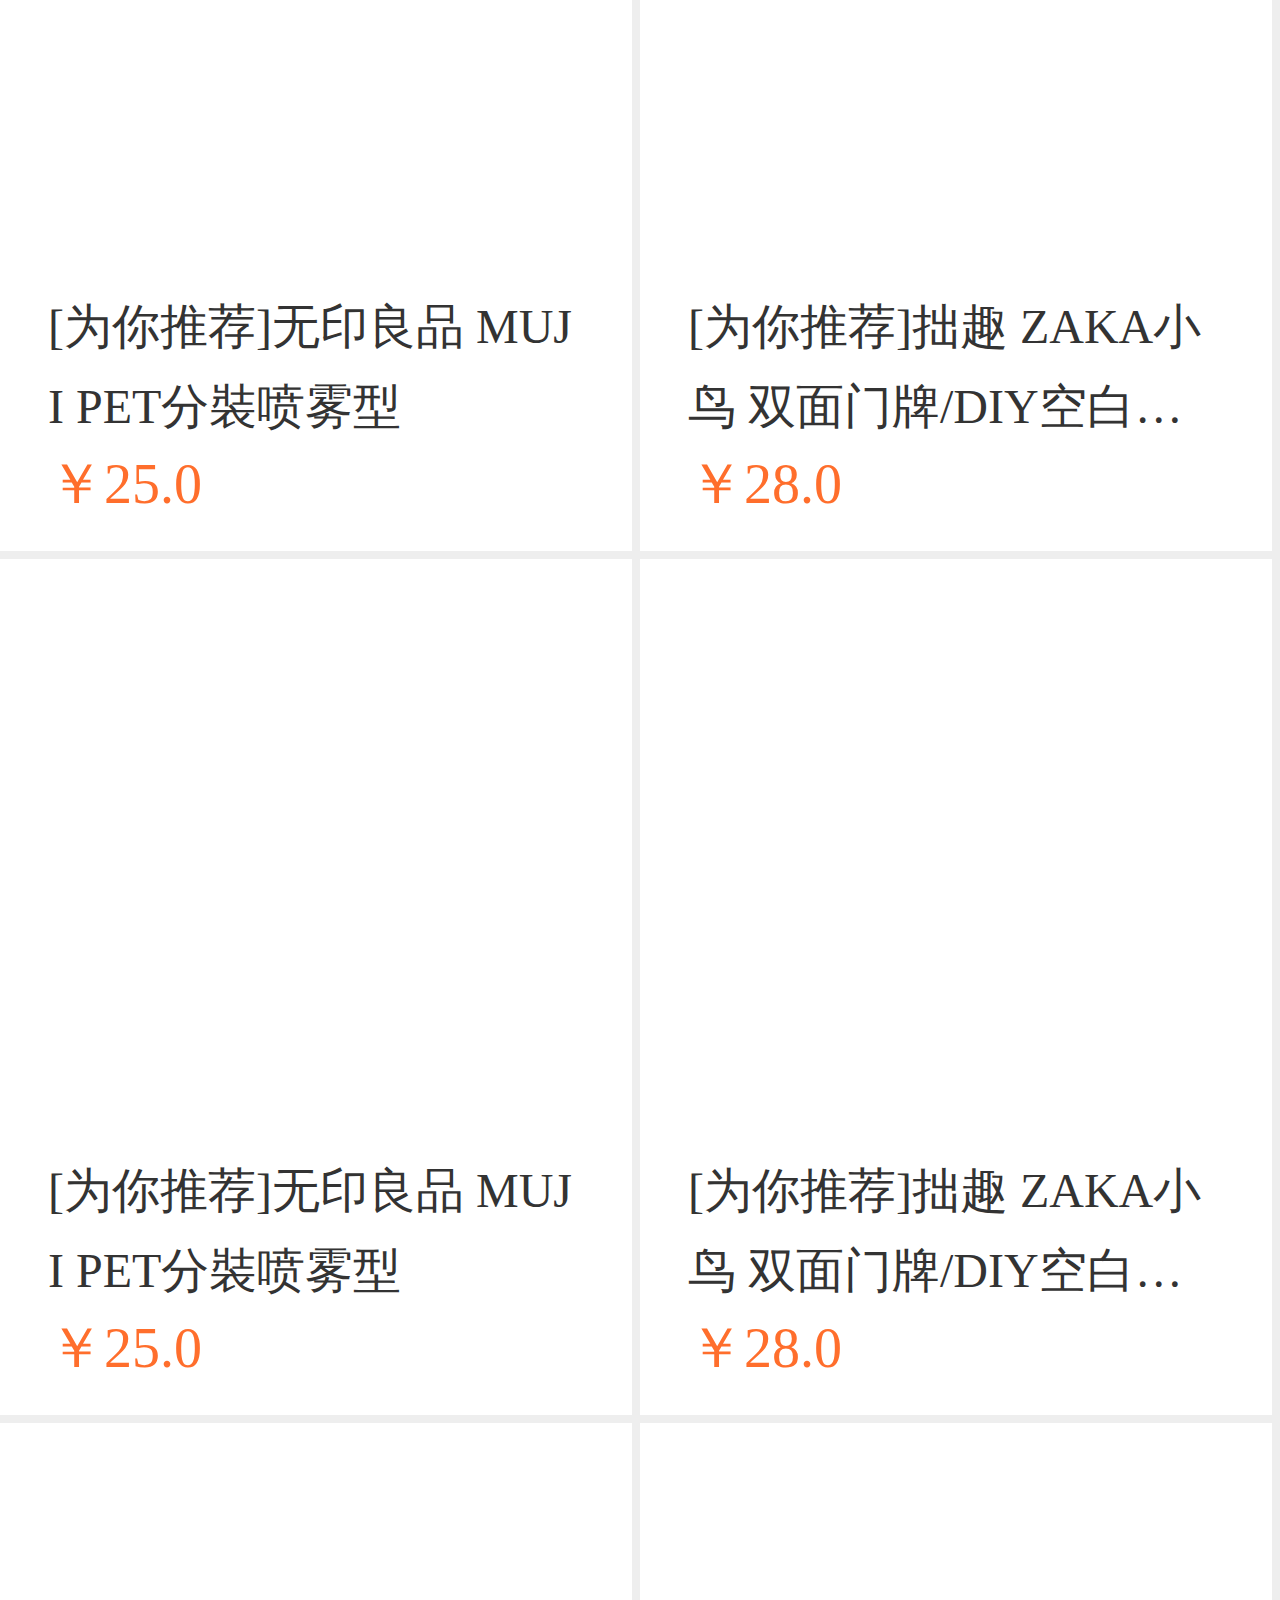
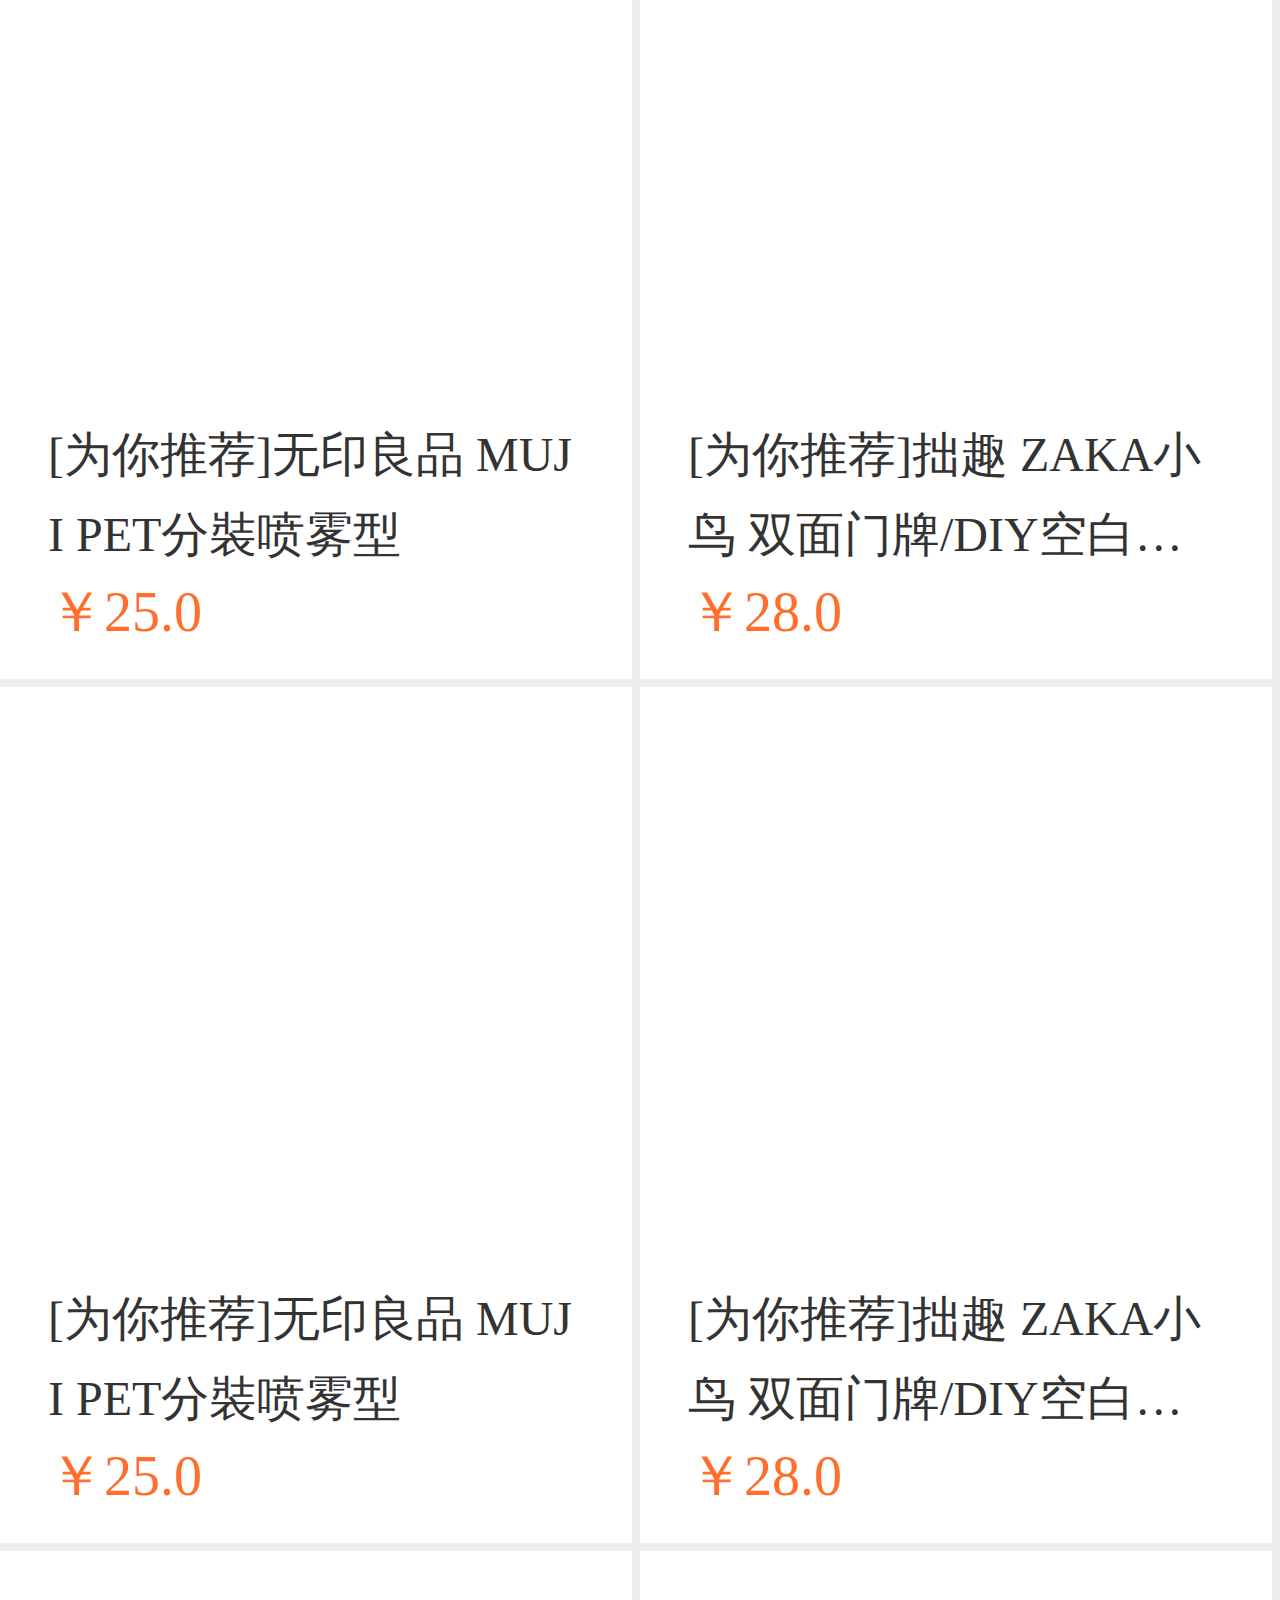
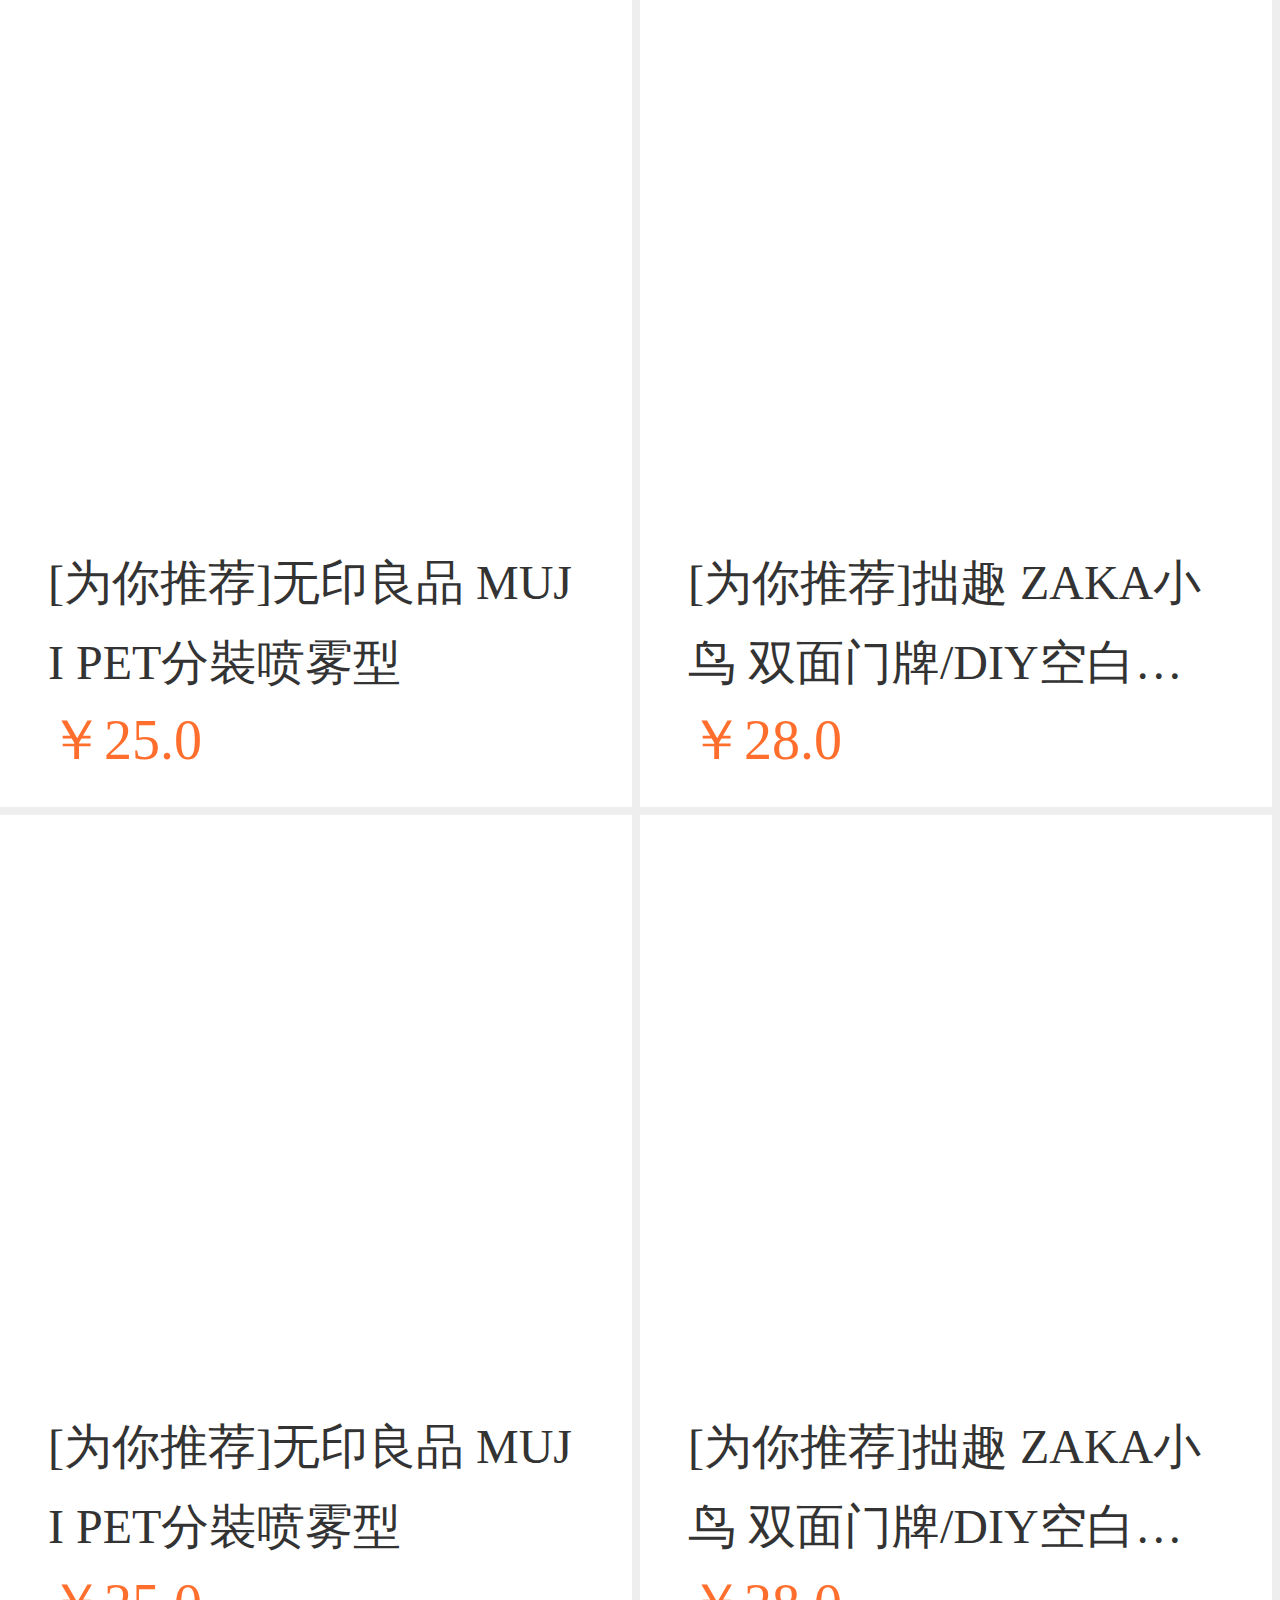
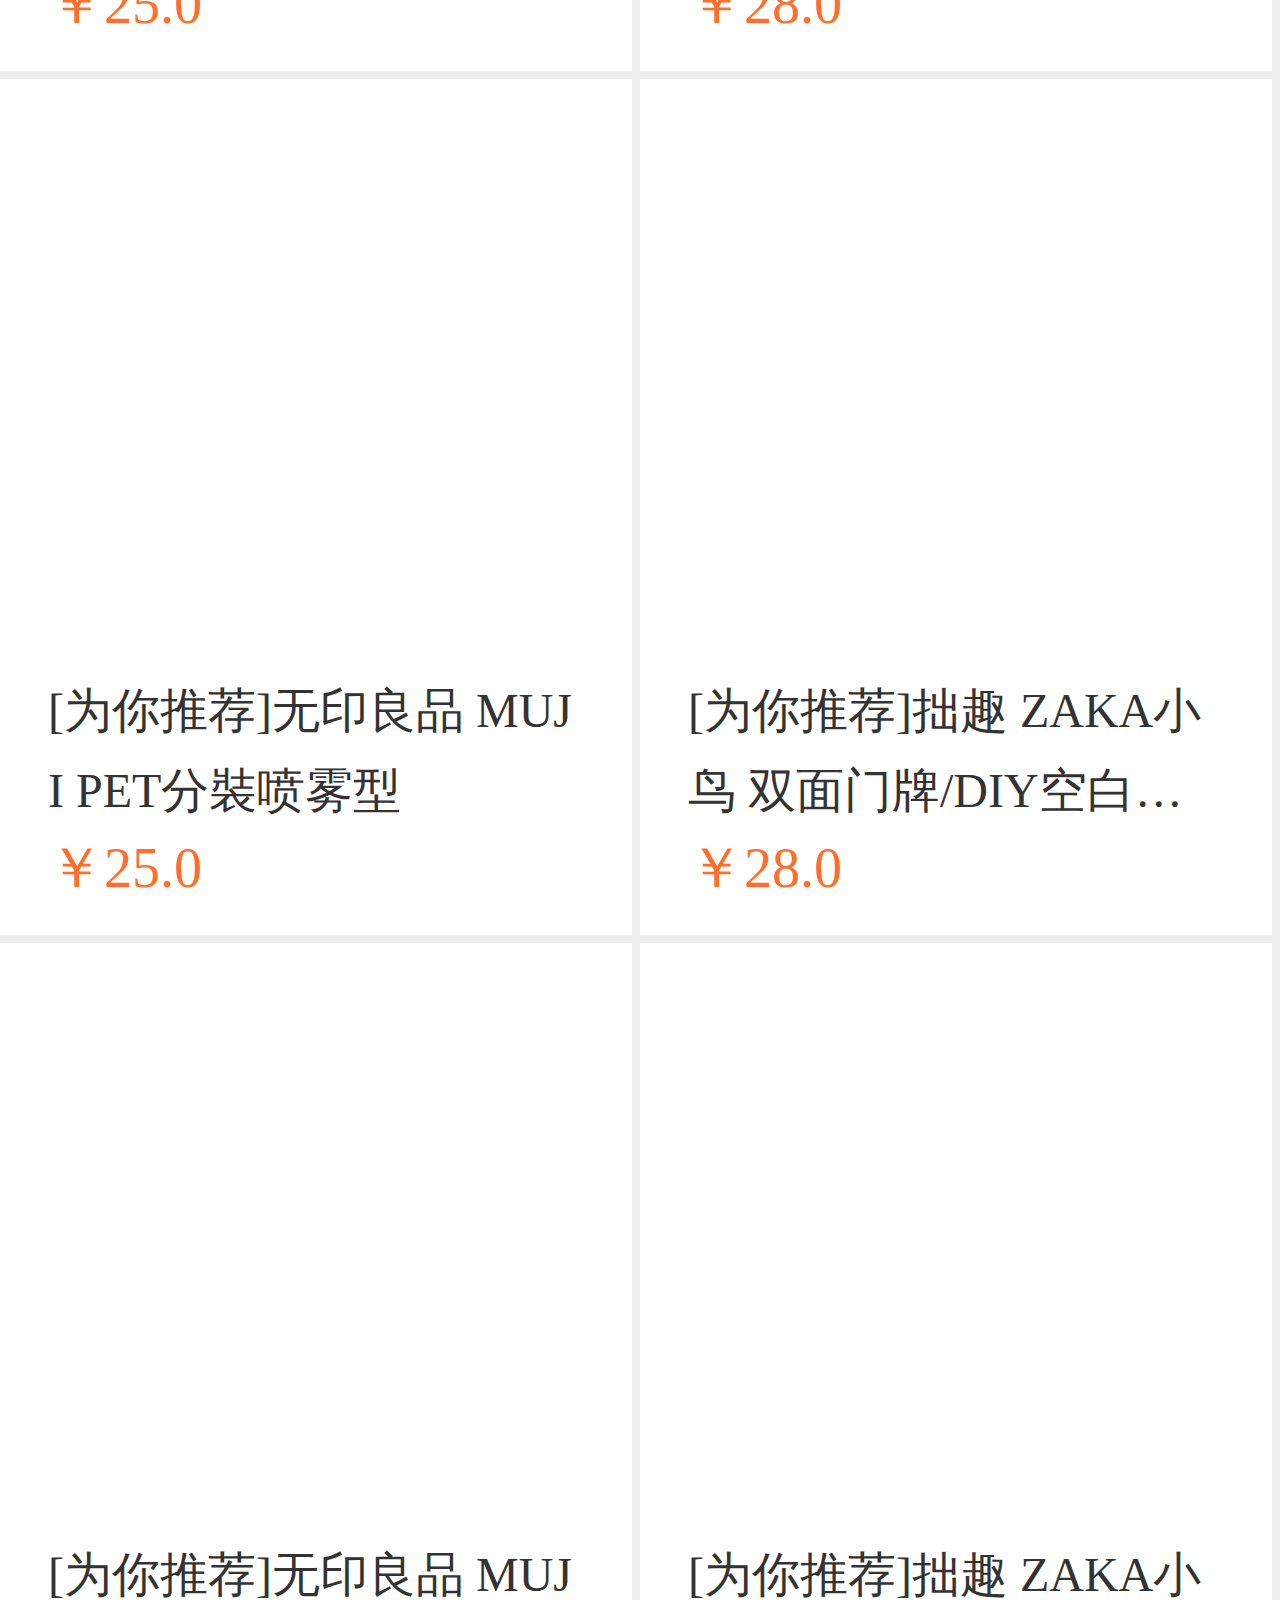
==== commit 59440a9b: "a" ====
--- a/demo/taobao-m/index.html
+++ b/demo/taobao-m/index.html
@@ -25,9 +25,10 @@
             function tick()
             {
                 var oTarget=new Date();
-                oTarget.setDate(oTarget.getDate()+1);
+				var oNow=new Date();
+                oTarget.setDate(oNow.getDate()+1);
                 oTarget.setHours(23,0,0);
-                var oNow=new Date();
+                
                 var total=parseInt((oTarget.getTime()-oNow.getTime())/1000);
                 var d=parseInt(total/86400);
                 total%=86400;
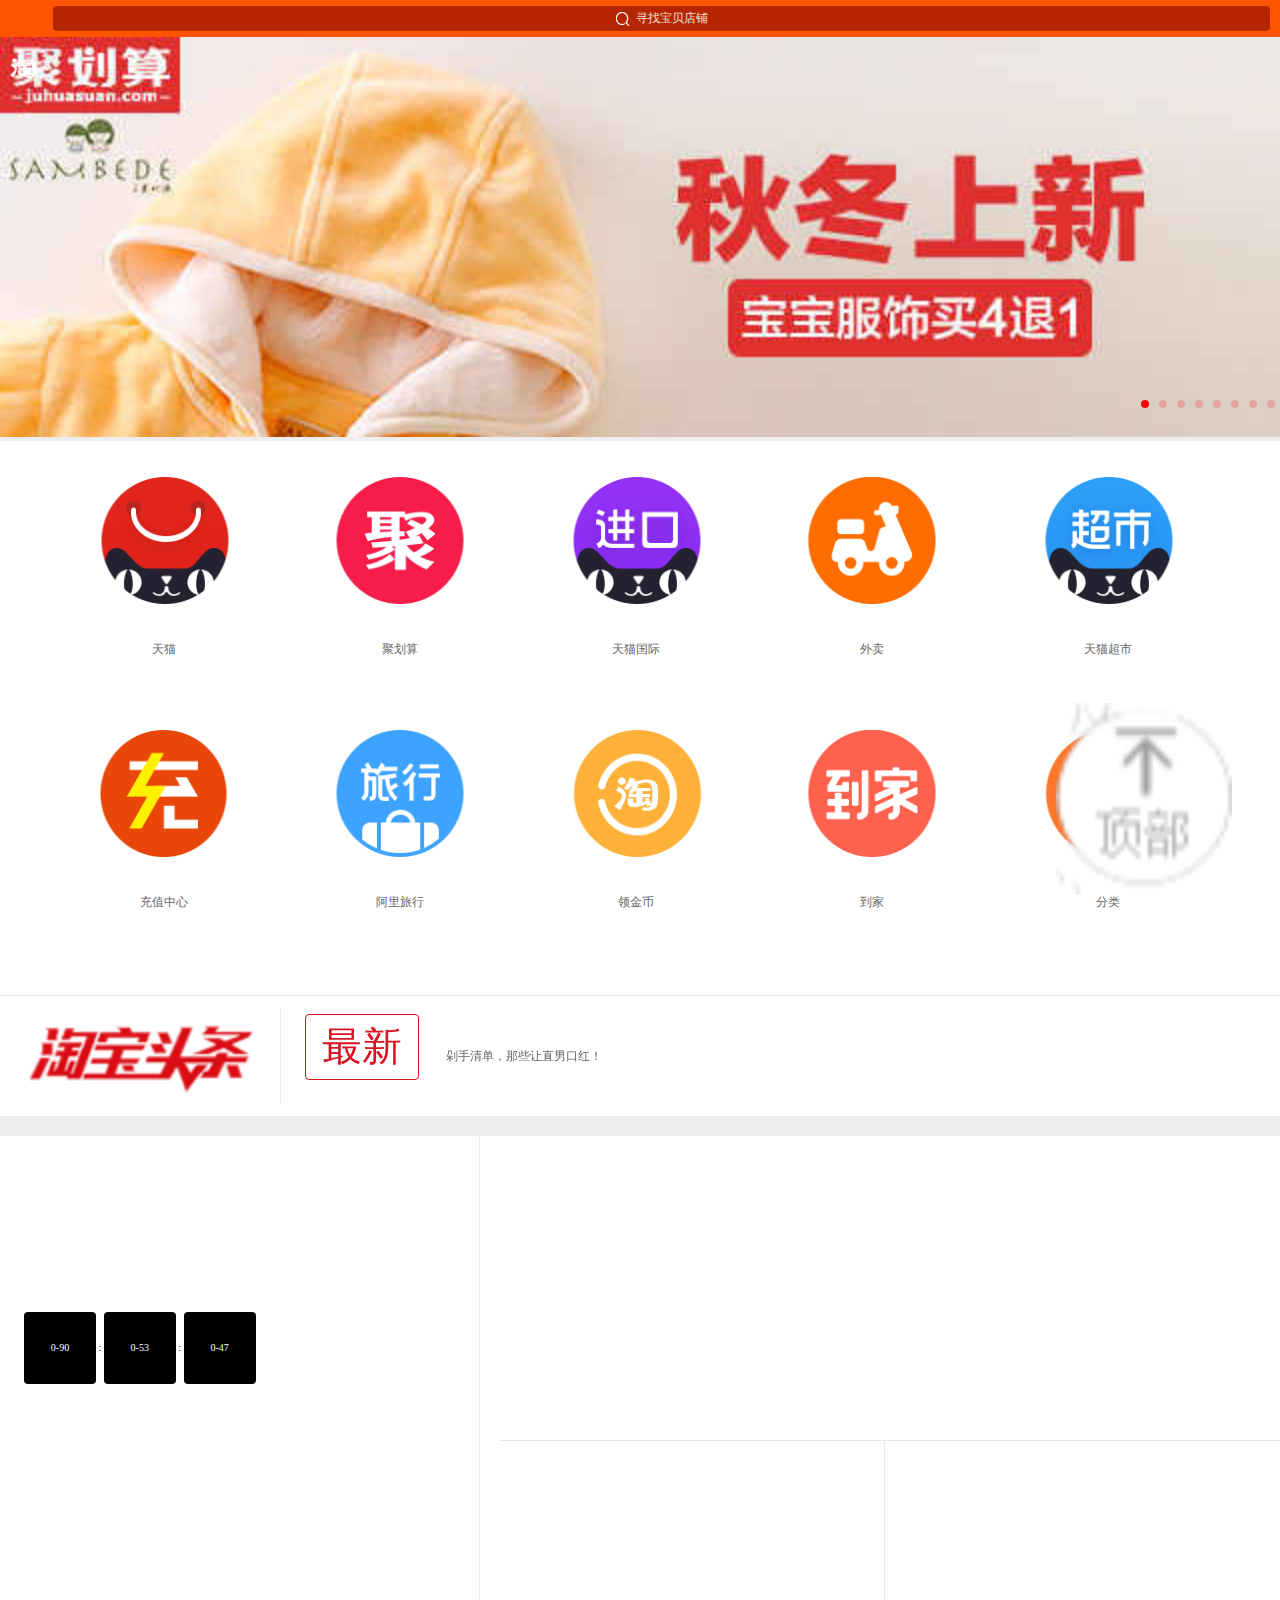
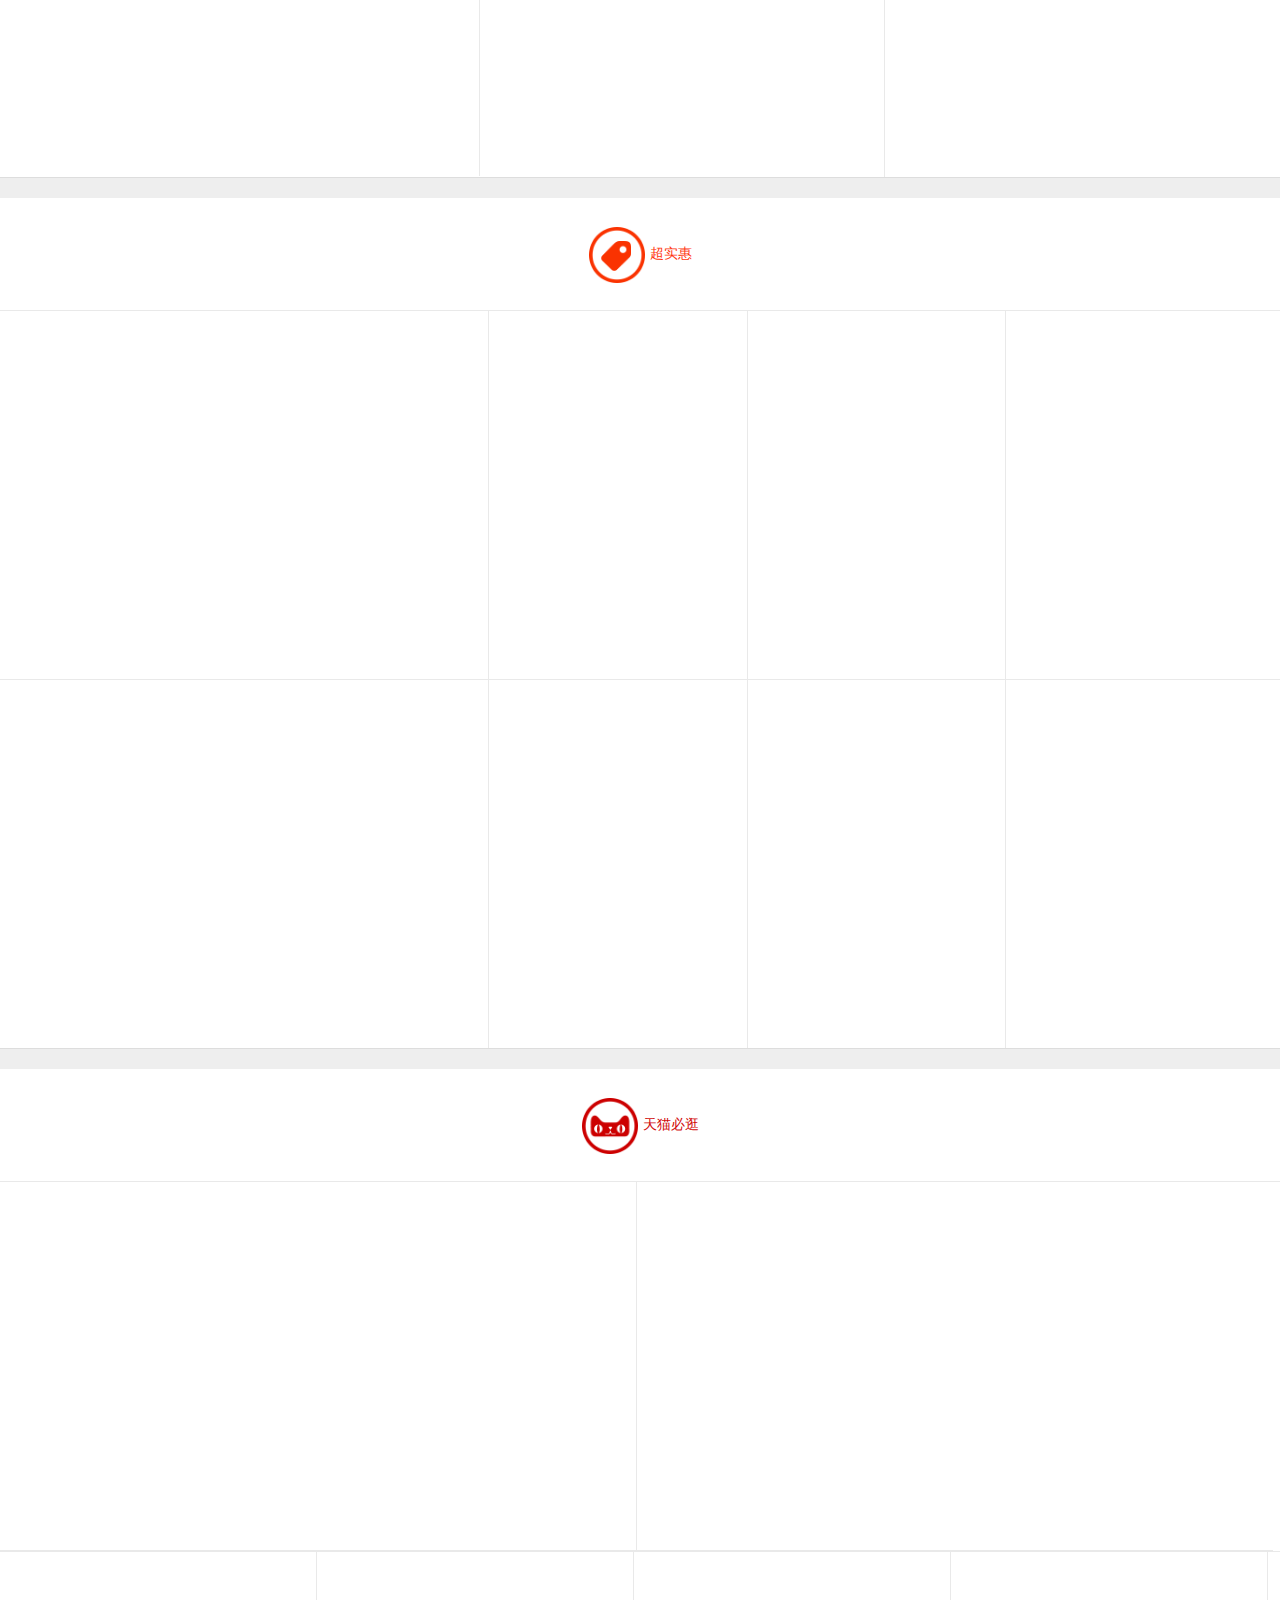
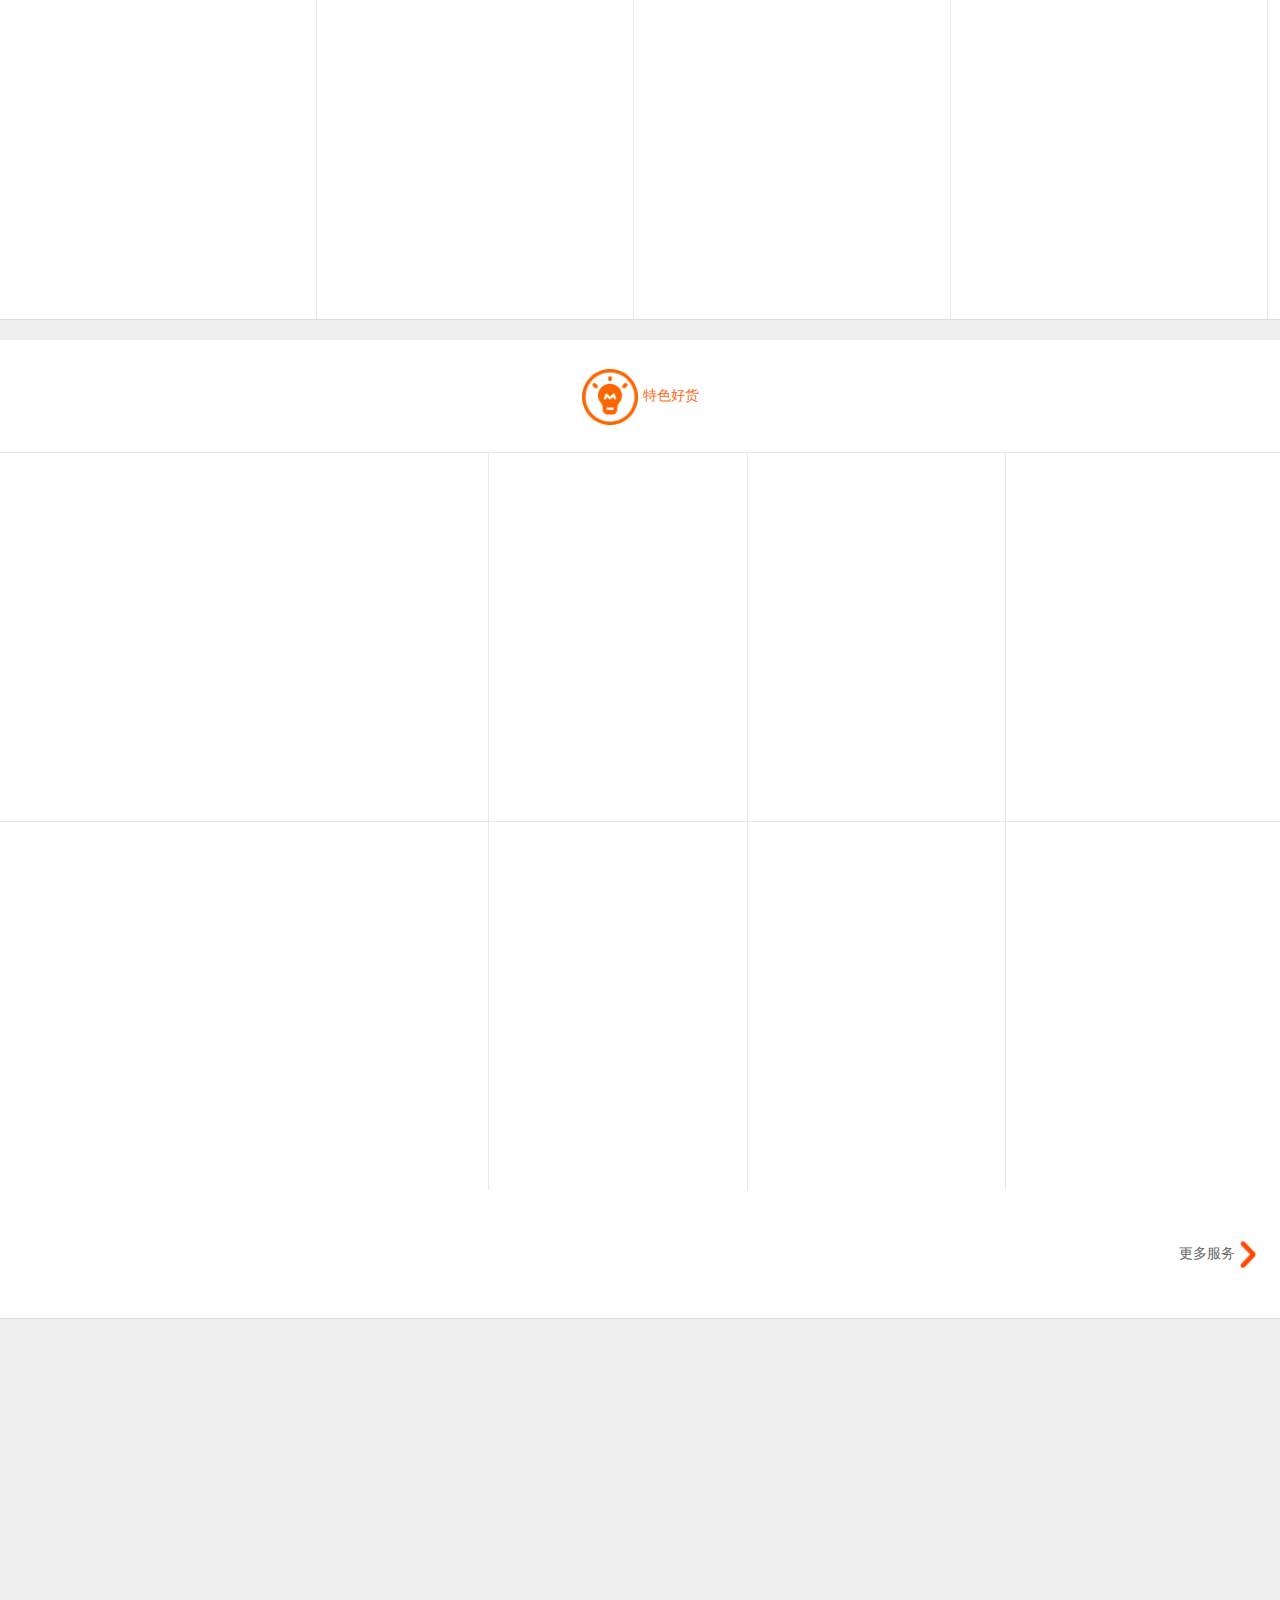
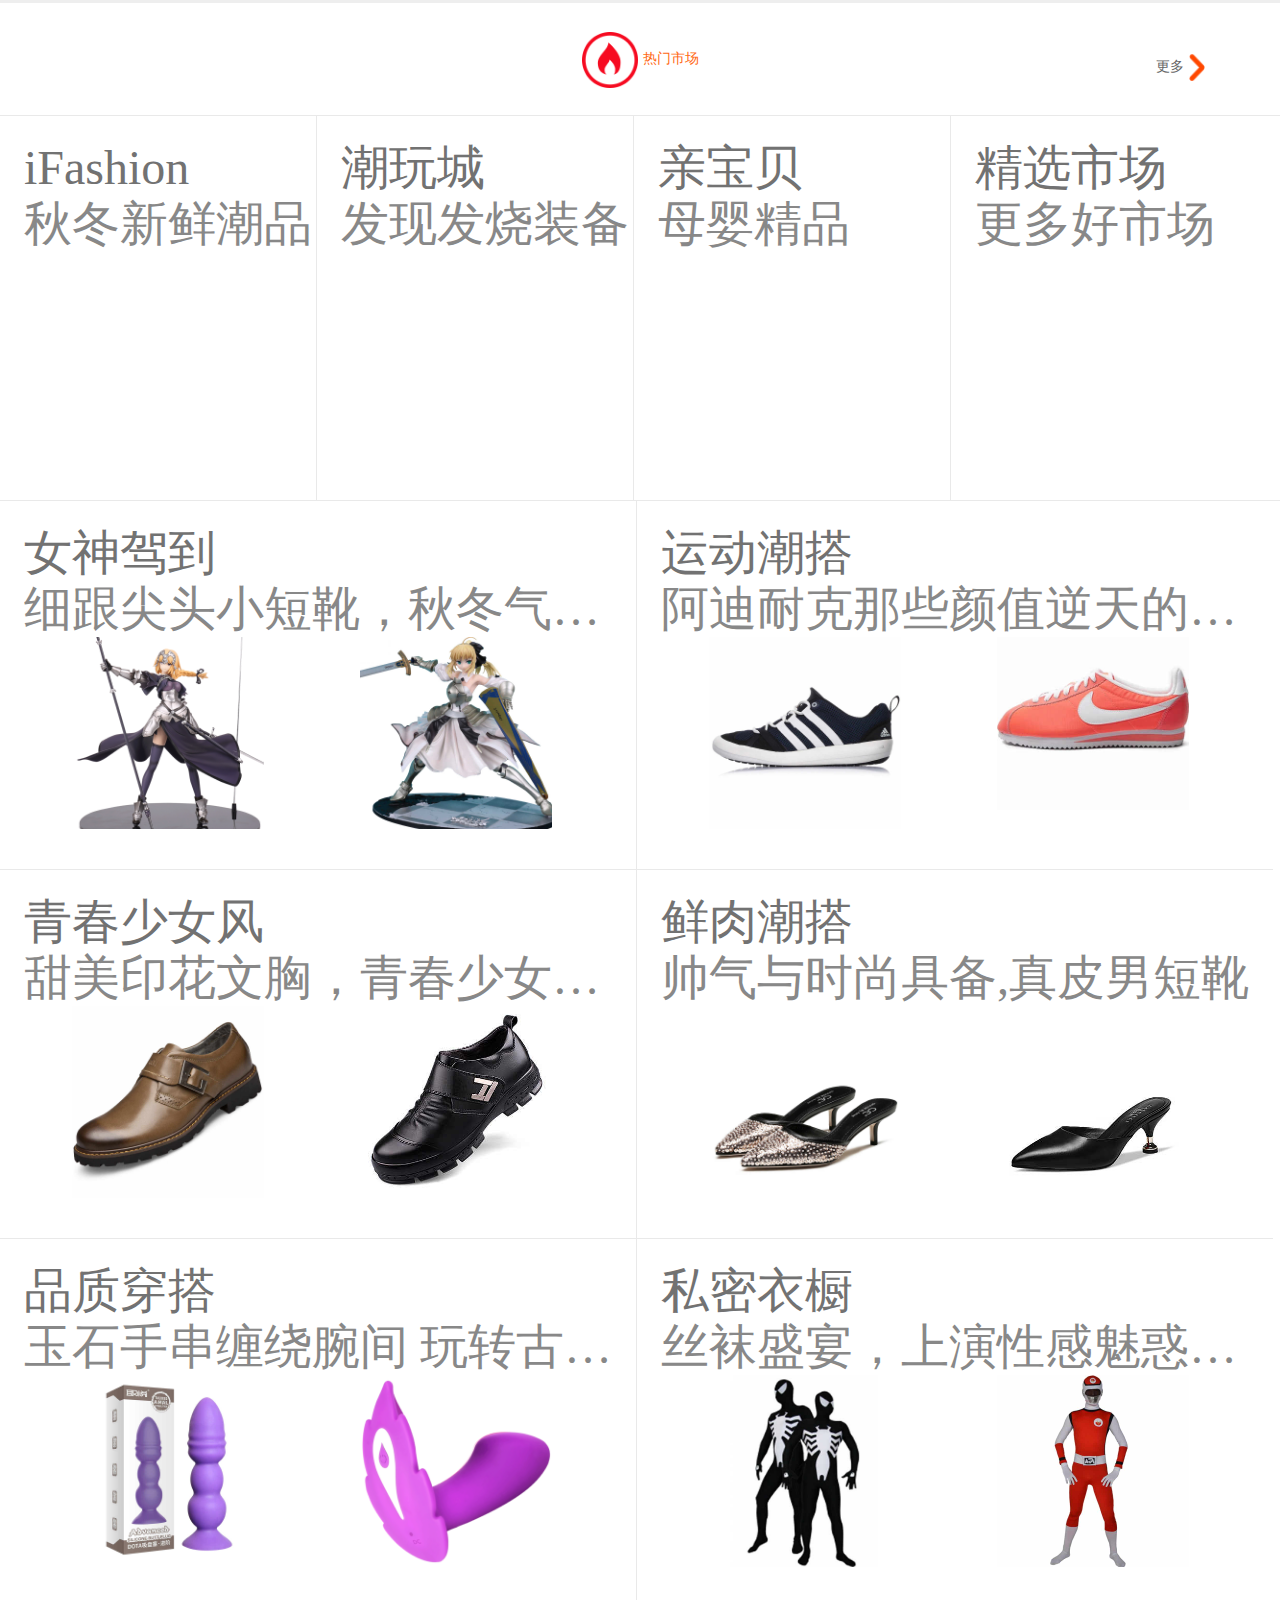
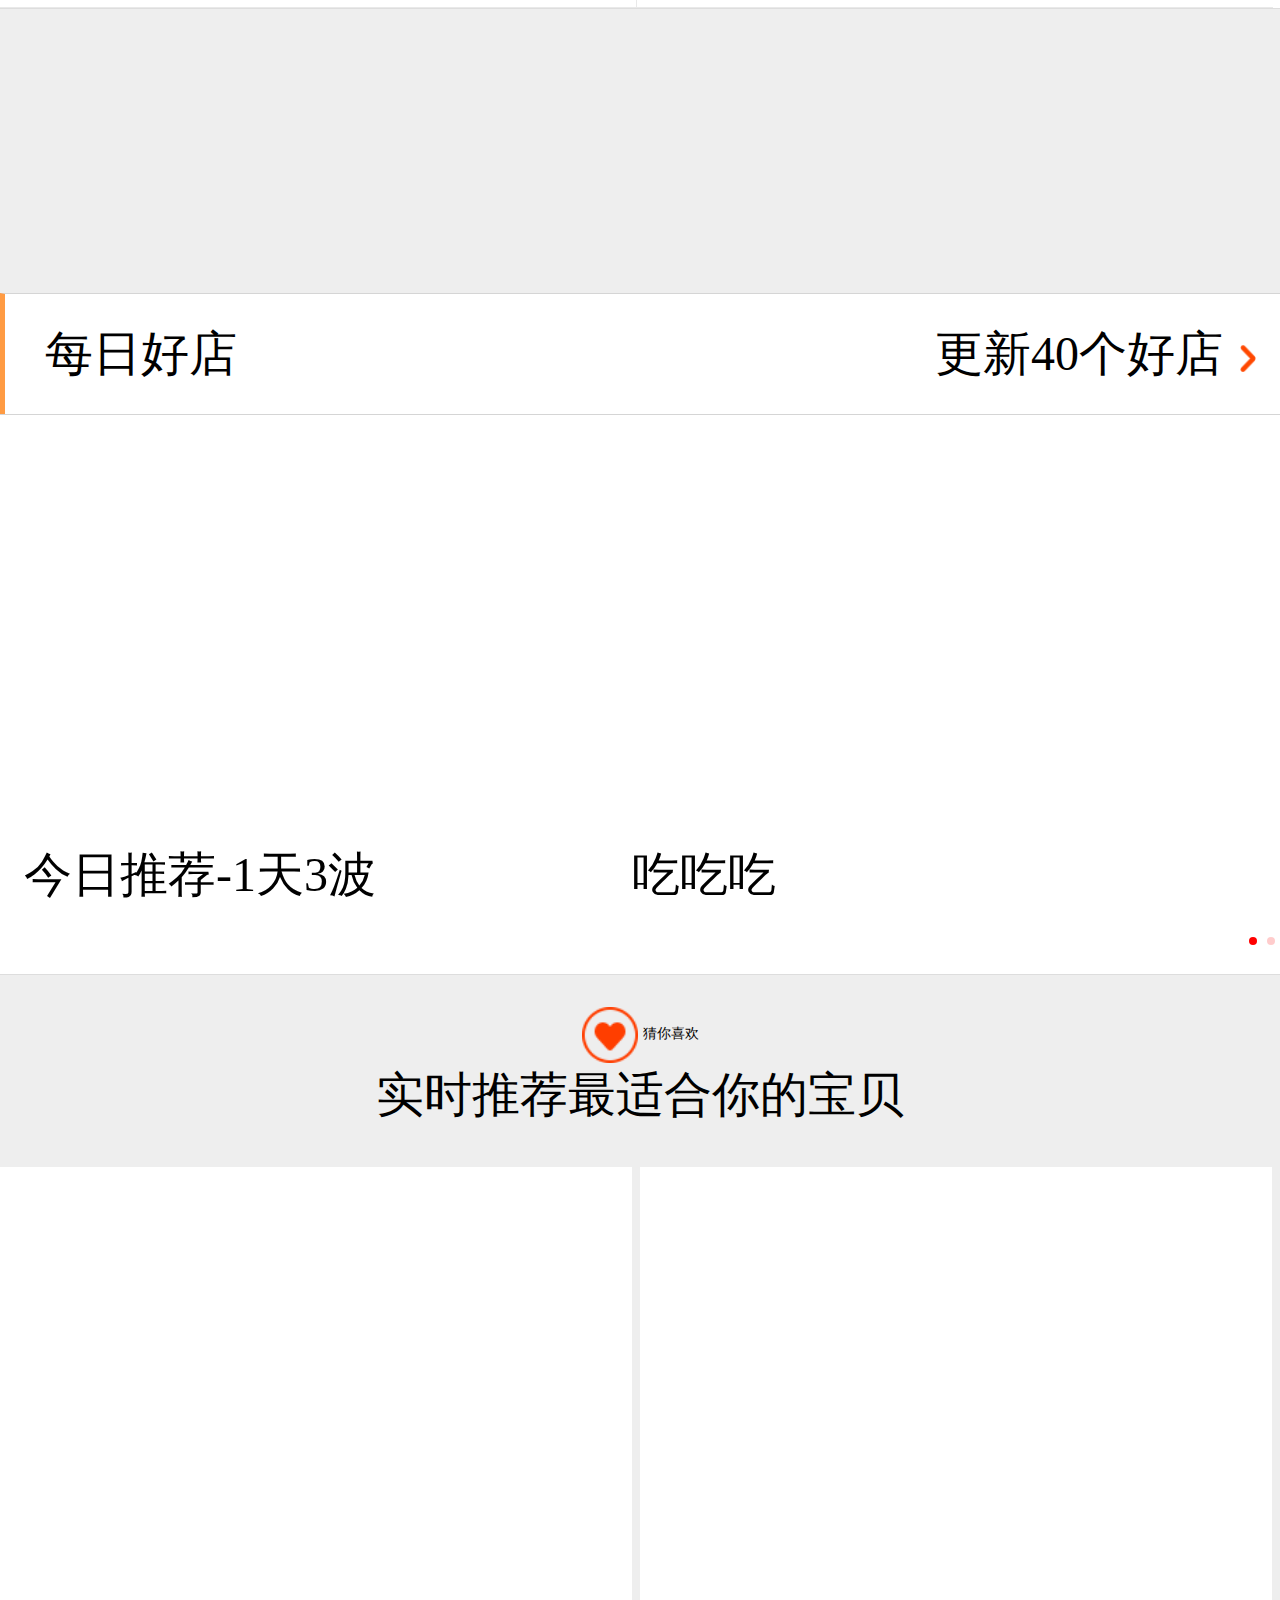
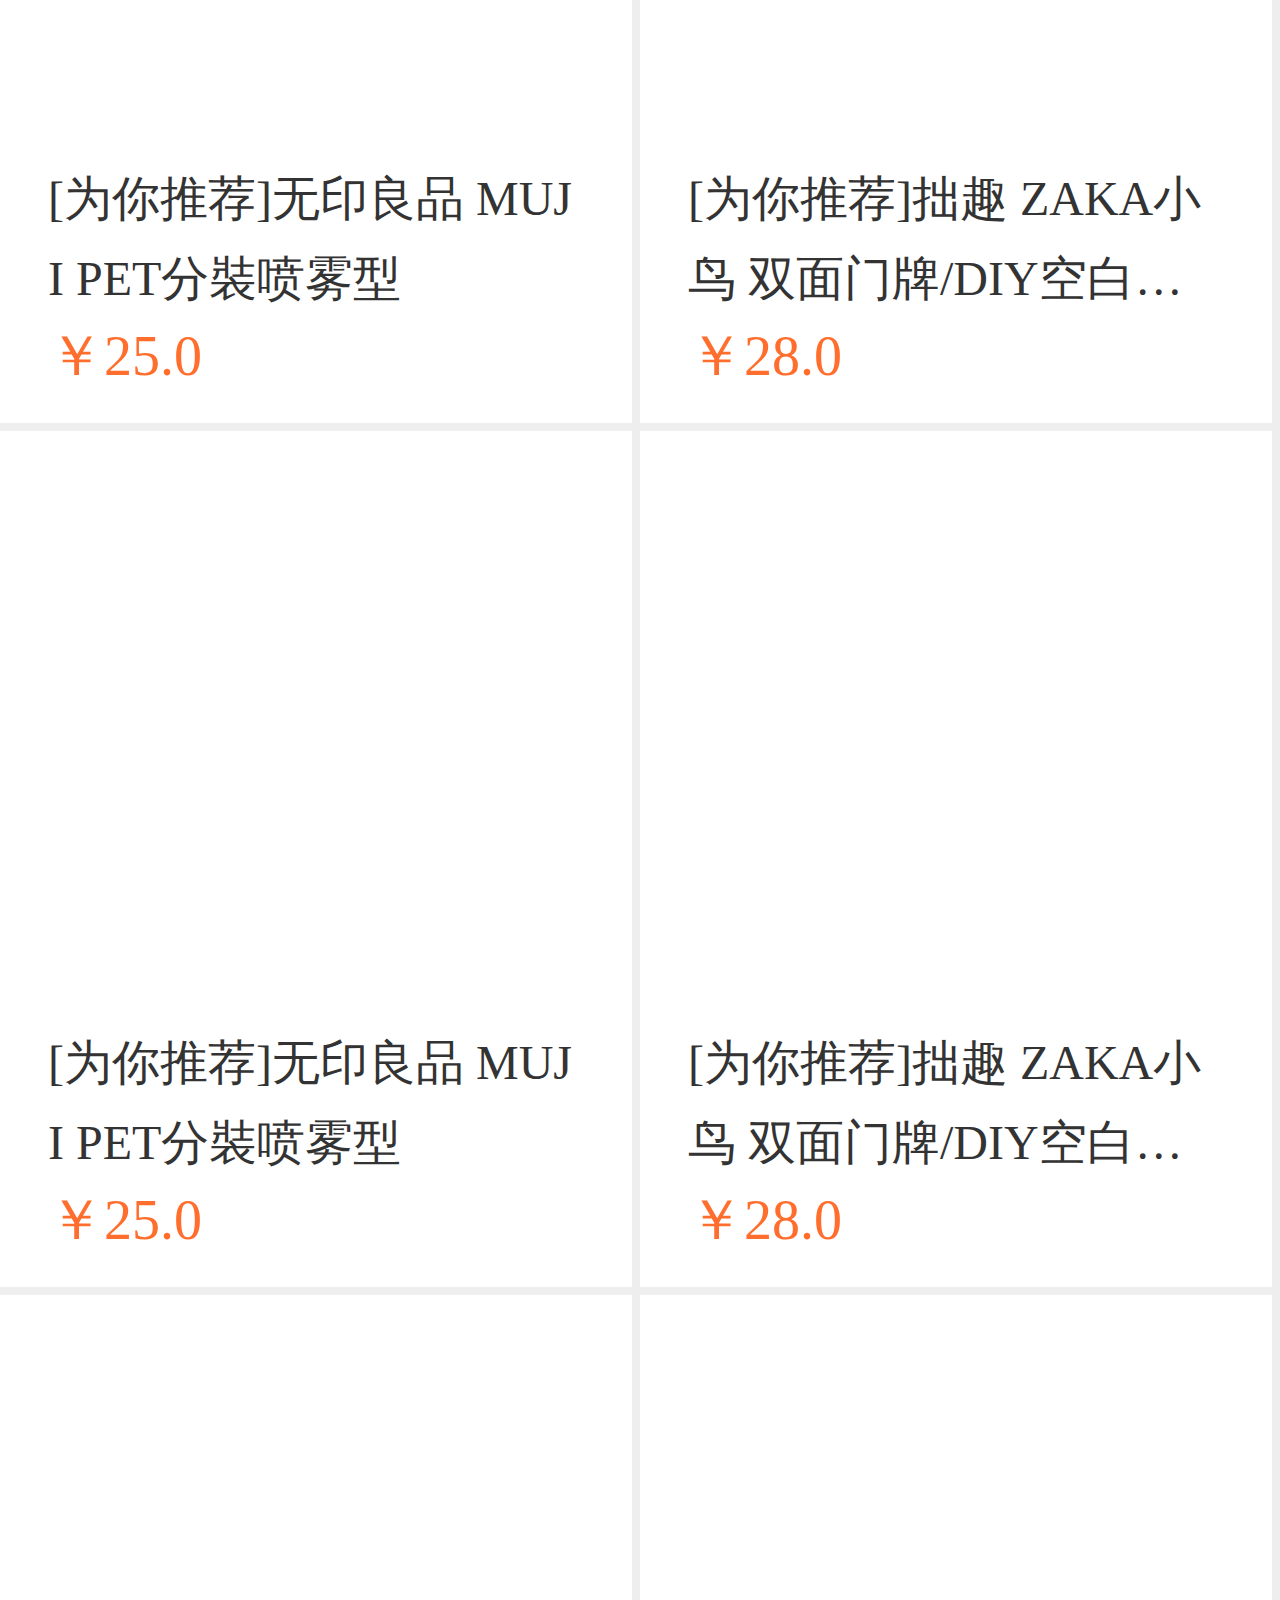
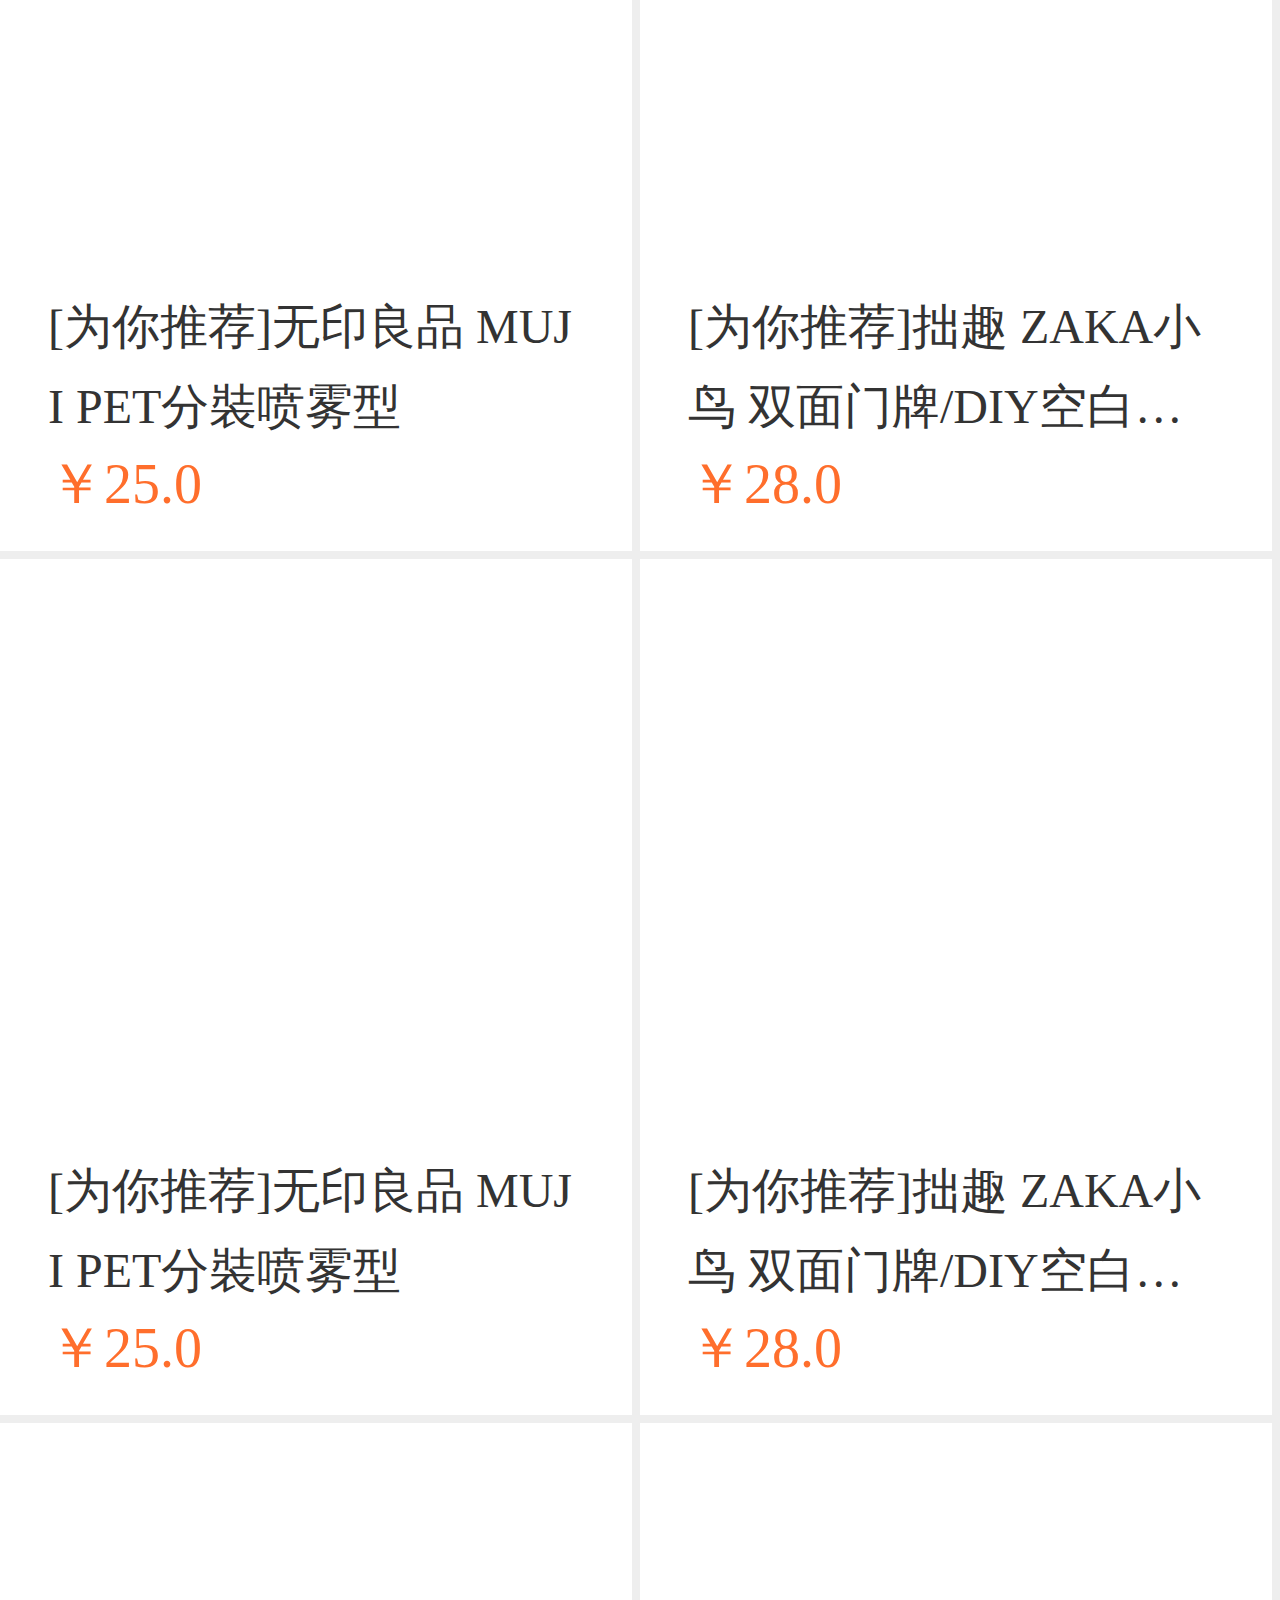
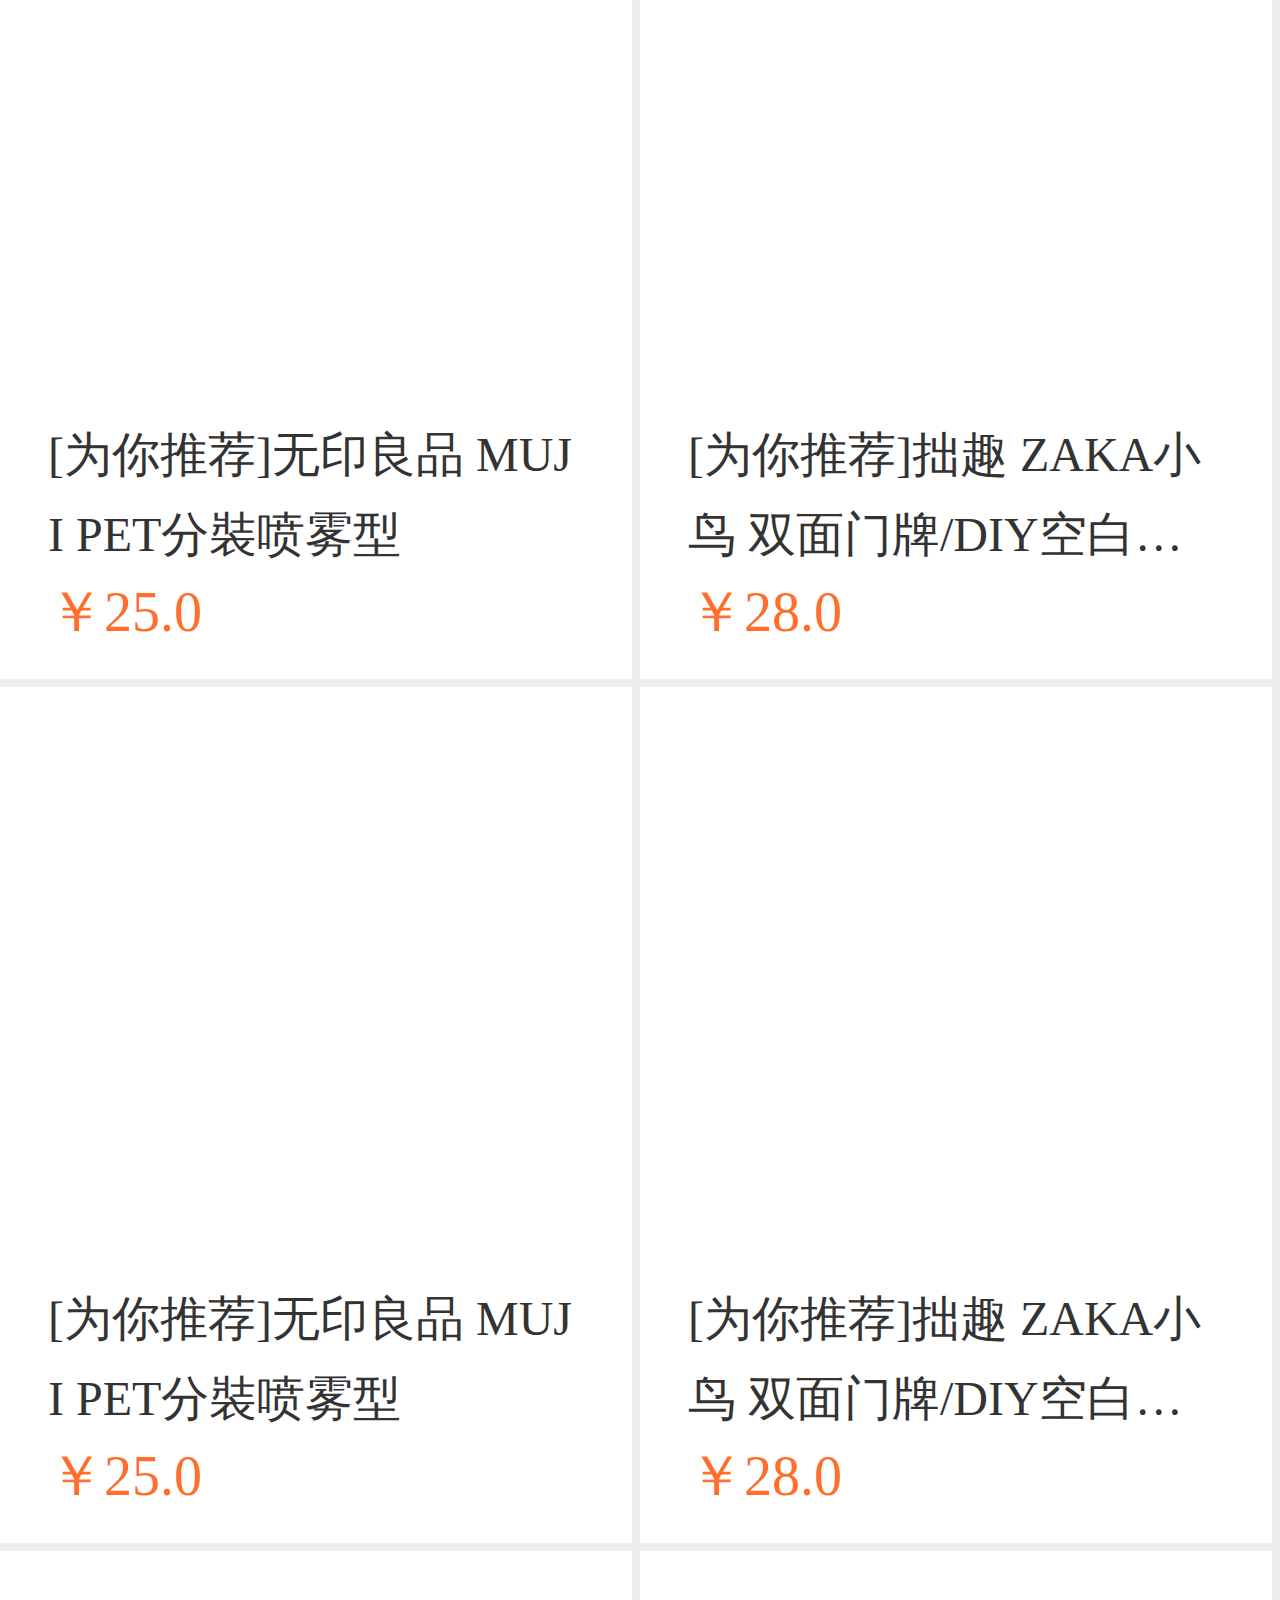
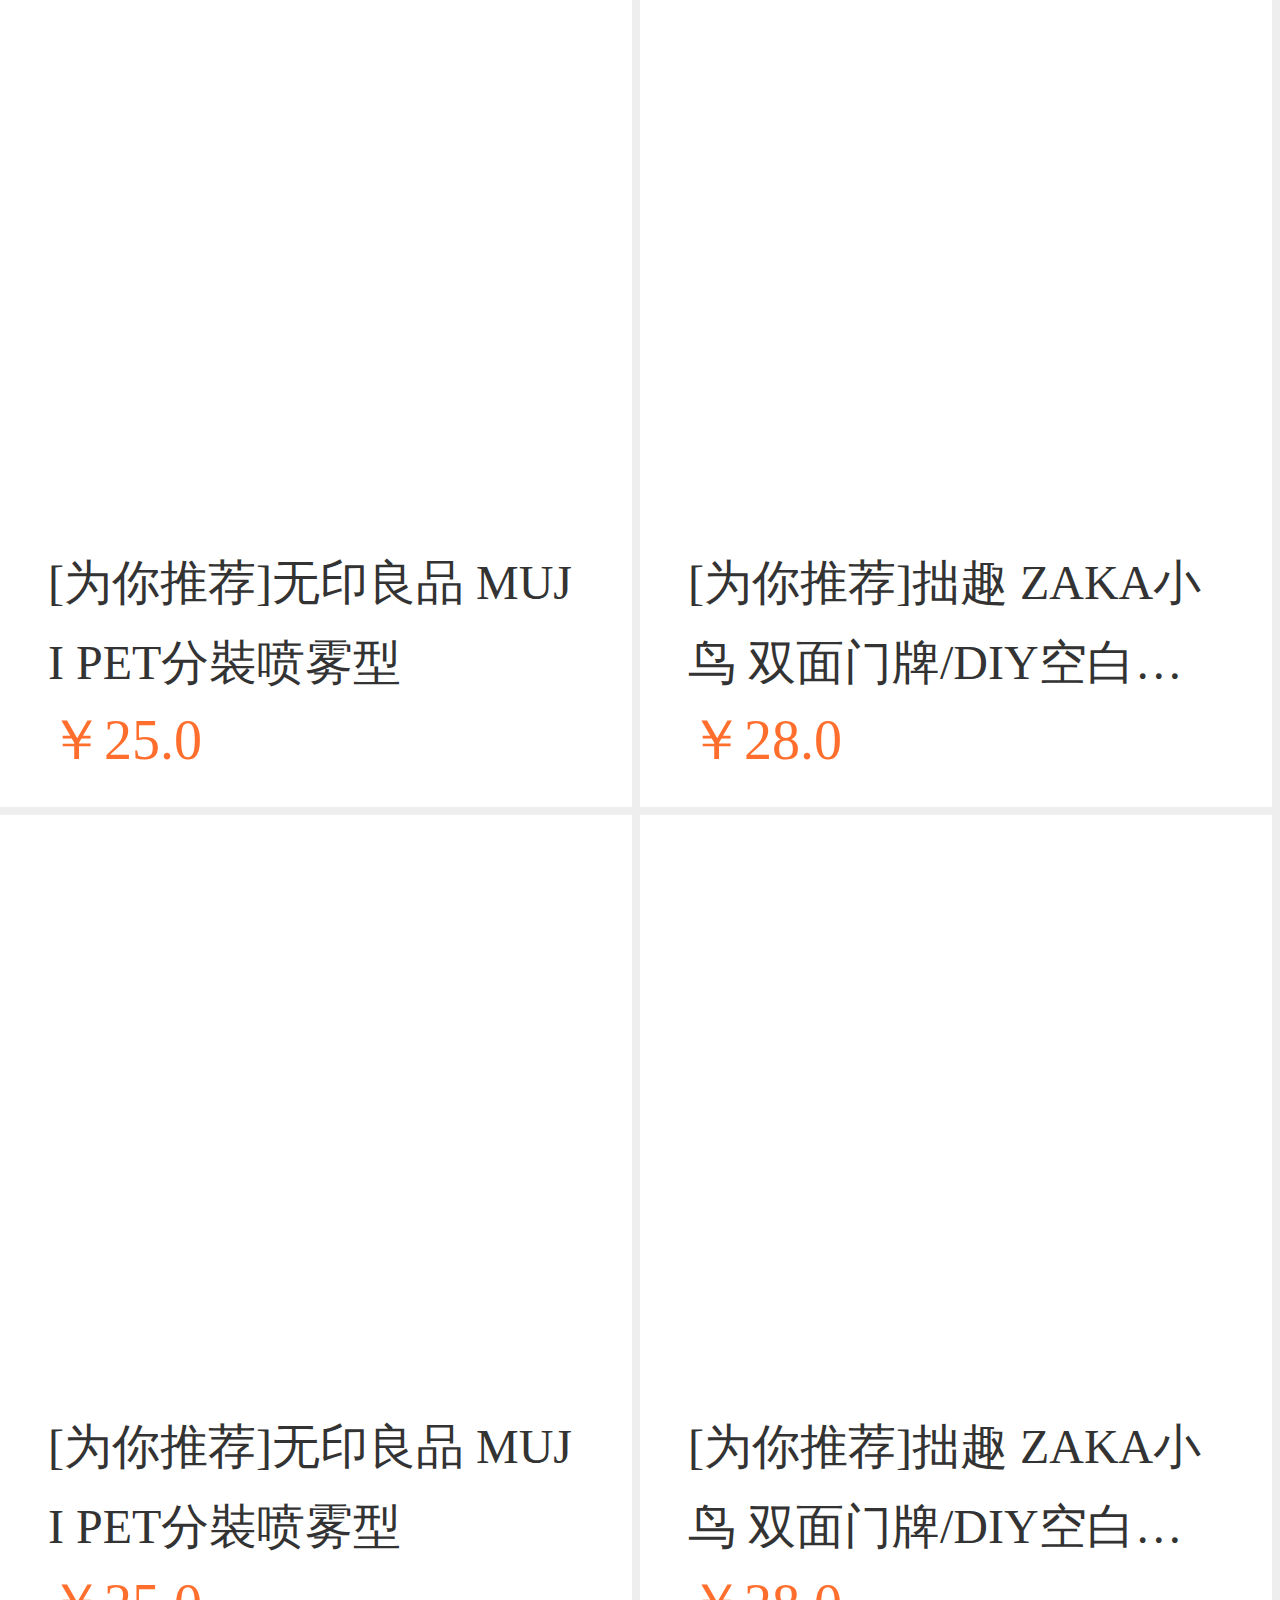
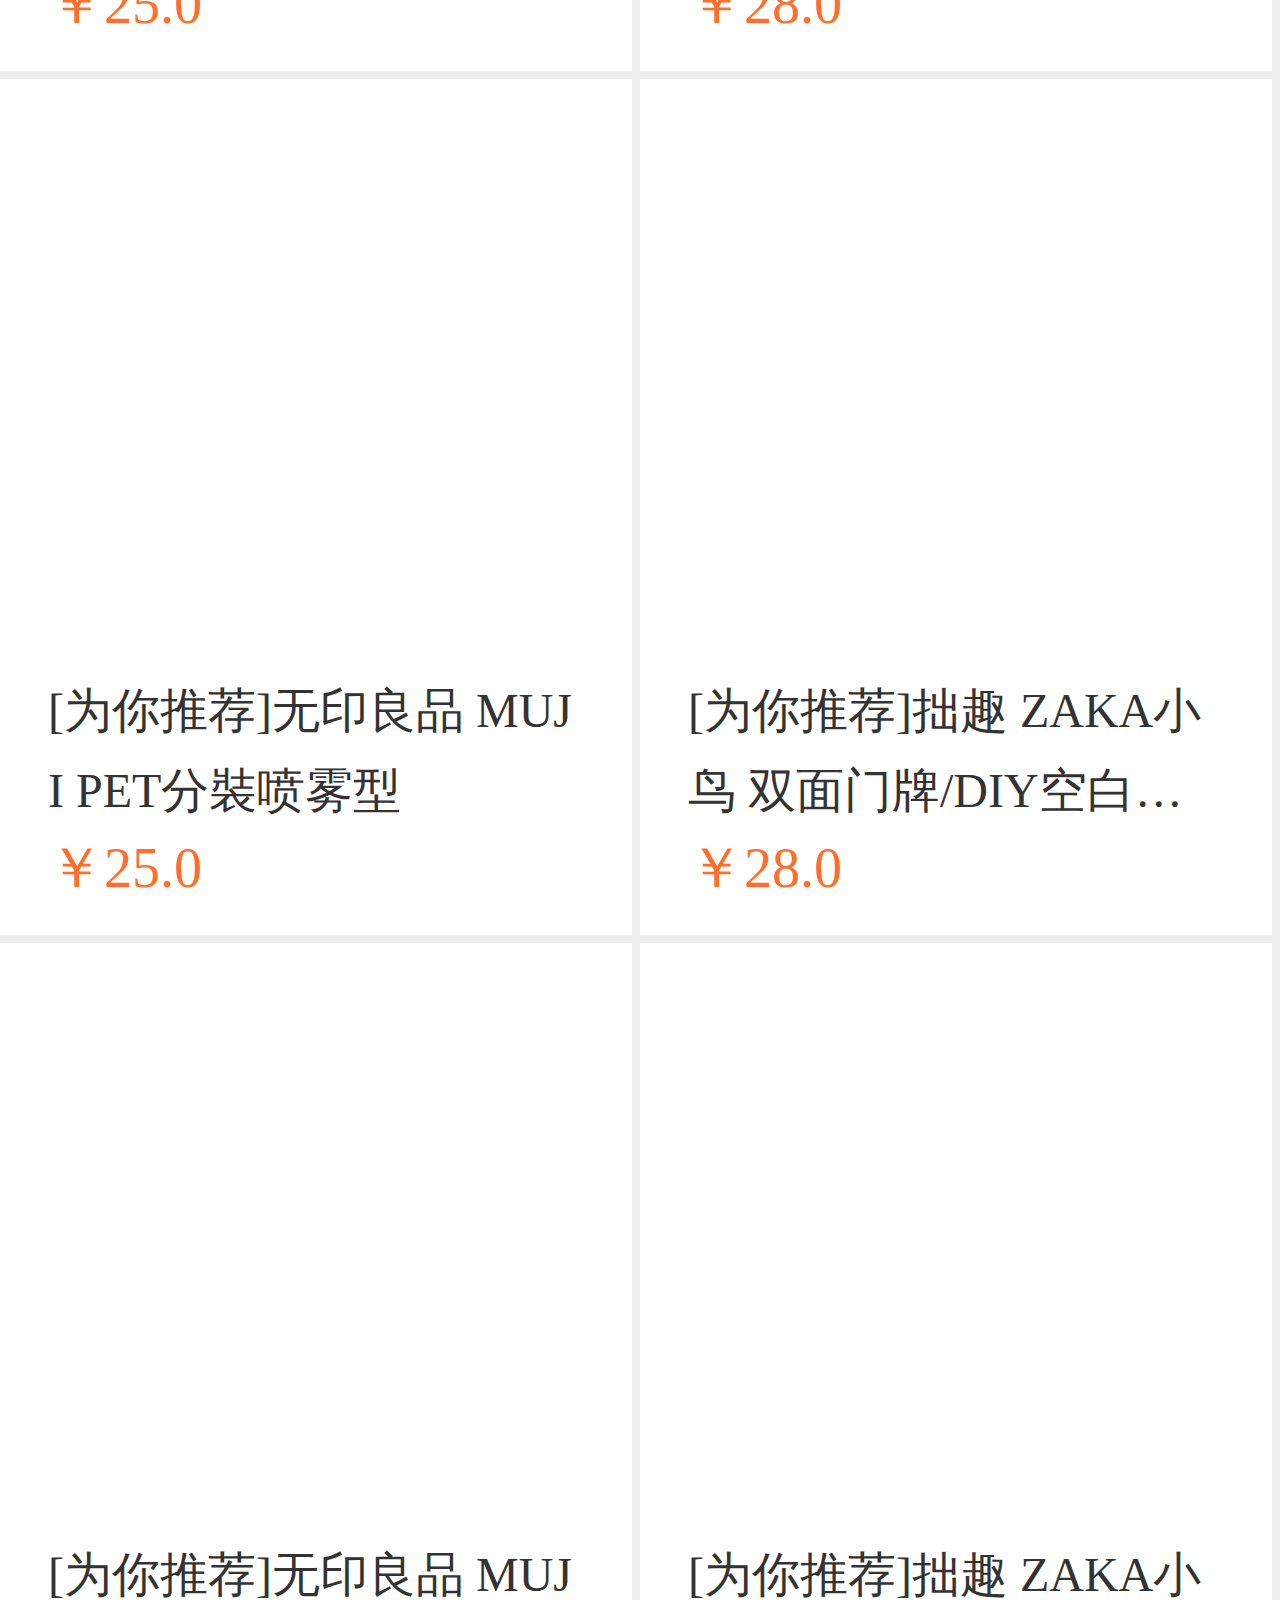
==== commit f8dcb259: "modify" ====
--- a/demo/taobao-m/index.html
+++ b/demo/taobao-m/index.html
@@ -25,10 +25,9 @@
             function tick()
             {
                 var oTarget=new Date();
-				var oNow=new Date();
-                oTarget.setDate(oNow.getDate()+1);
-                oTarget.setHours(23,0,0);
-                
+                oTarget.setDate(20);
+                oTarget.setHours(20,0,0);
+                var oNow=new Date();
                 var total=parseInt((oTarget.getTime()-oNow.getTime())/1000);
                 var d=parseInt(total/86400);
                 total%=86400;
@@ -57,19 +56,7 @@
 
 			//懒加载
             $(document).bind('scroll',function (){
-				
-				//吸顶条
-				
-				if(top<scrollTop)
-				{
-					$header.css('position','fixed');
-					$box1.show();
-				}
-				else
-				{
-					$header.css('position','');
-					$box1.hide();
-				}
+
 					
                 var $win_h=parseInt($(window).height());
                 //alert($win_h);
@@ -112,7 +99,7 @@
         </div>
     </div>
 </header>
-<div class="box1"></div>
+
 
 <!-- 焦点图 -->
 <div class="banner_box">
--- a/demo/taobao-m/css/index.css
+++ b/demo/taobao-m/css/index.css
@@ -31,16 +31,16 @@
 .font07 { font-size:0.7rem;} /* 14px */
 .font08 { font-size:0.8rem;} /* 16px */
 
-header { width:100%; background:#FE5400; top:0; left:0; height:37px; z-index: 999;}
+header { width:100%; background:#FE5400; position: fixed; top:0; left:0; height:37px; z-index: 999;}
 .header_box { padding:6px 10px; display: -webkit-box;}
 .header_box .tao_icon { display: inline-block;  width:27px; height:20px; background: url([data-uri]); background-size:contain;}
 .header_box .placeholder {  -webkit-box-flex:1; margin-left:0.2rem; border-radius: 4px; height:25px; line-height: 25px; text-align: center; background: #B52600; color:#F0E0DC;
      font-size:12px;}
 .header_box .search_icon { display: inline-block; width:15px; height:15px; background: url(../images/search_icon_03.png) 100% 100% no-repeat; background-size:contain;
      margin-right:5px; vertical-align: middle;}
-.box1 { height:37px; display: none;}
+.box1 { height:37px; }
 /* 焦点图 */
-.banner_box { width:16rem; height:5.05rem;}
+.banner_box { width:16rem; height:5.05rem; margin-top: 37px;}
 .banner_box .swiper-pagination {  text-align: right; }
  .swiper-pagination span { background: red;}
 
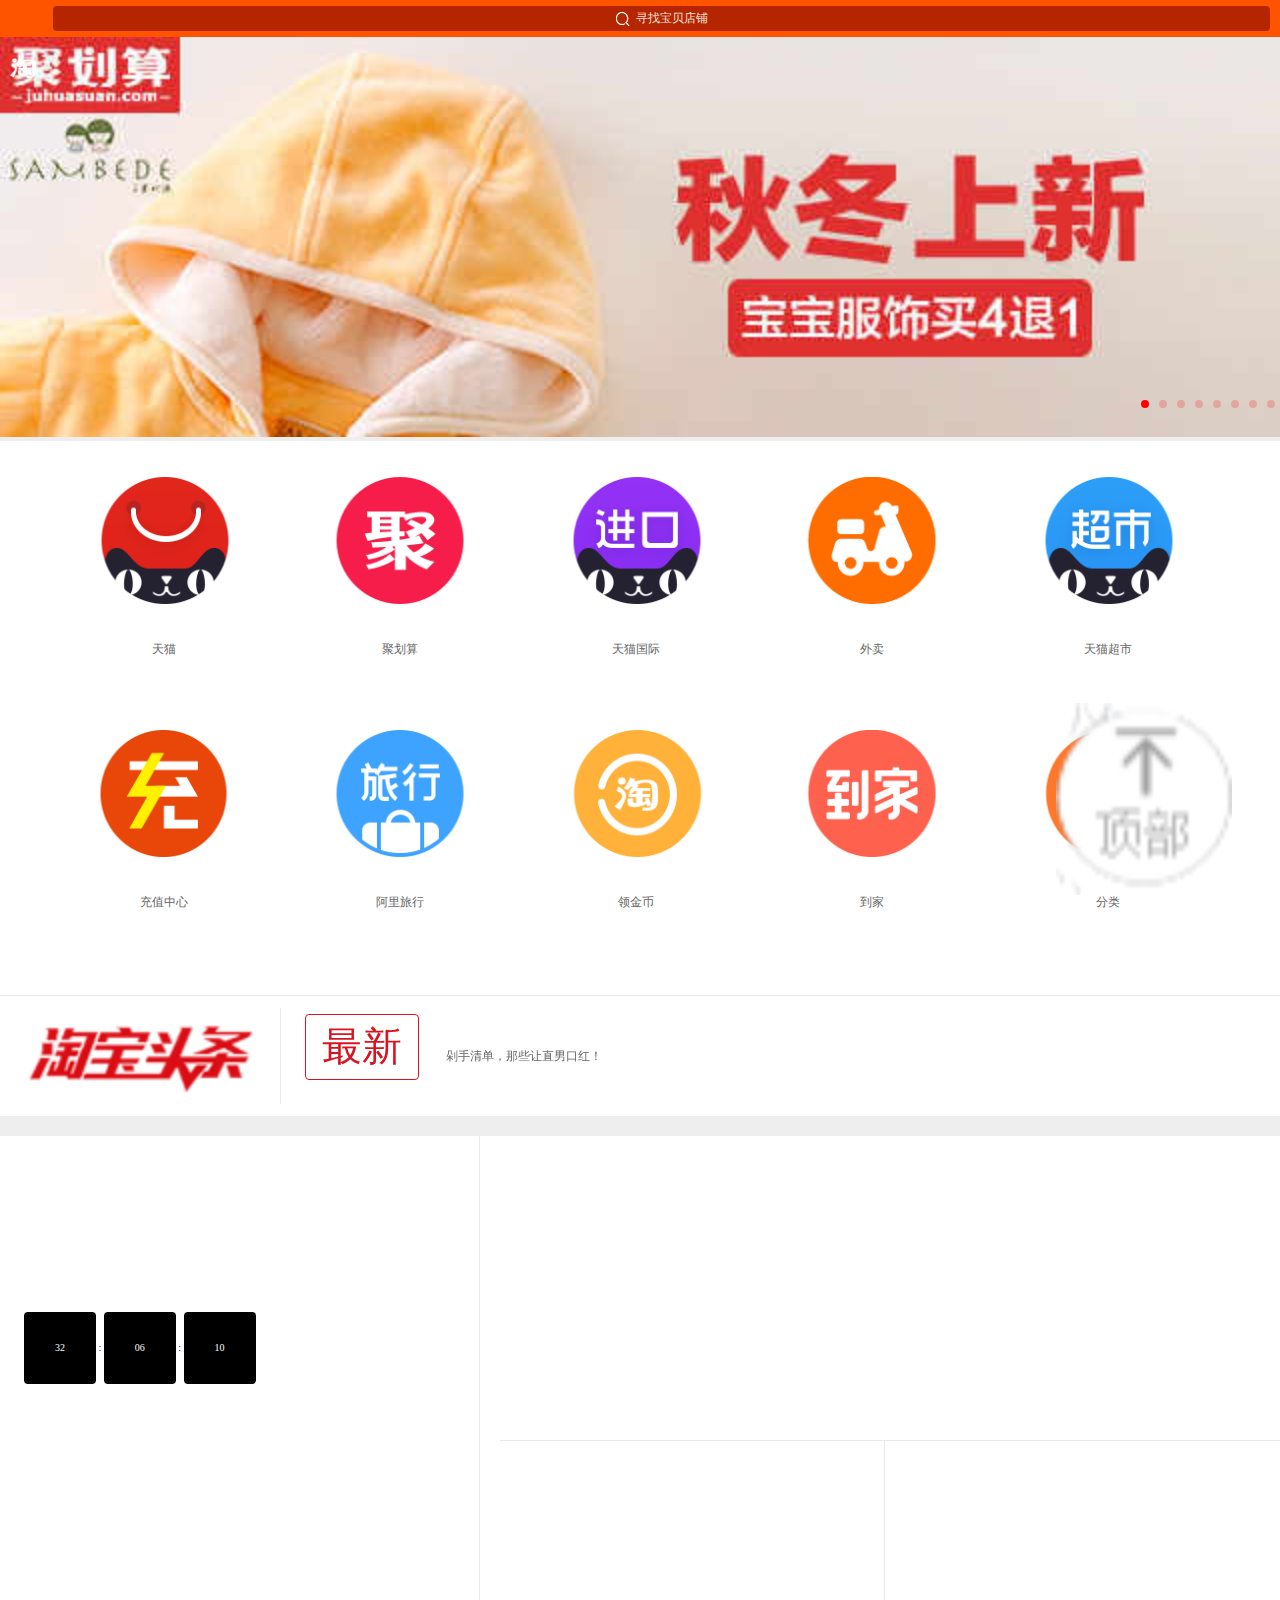
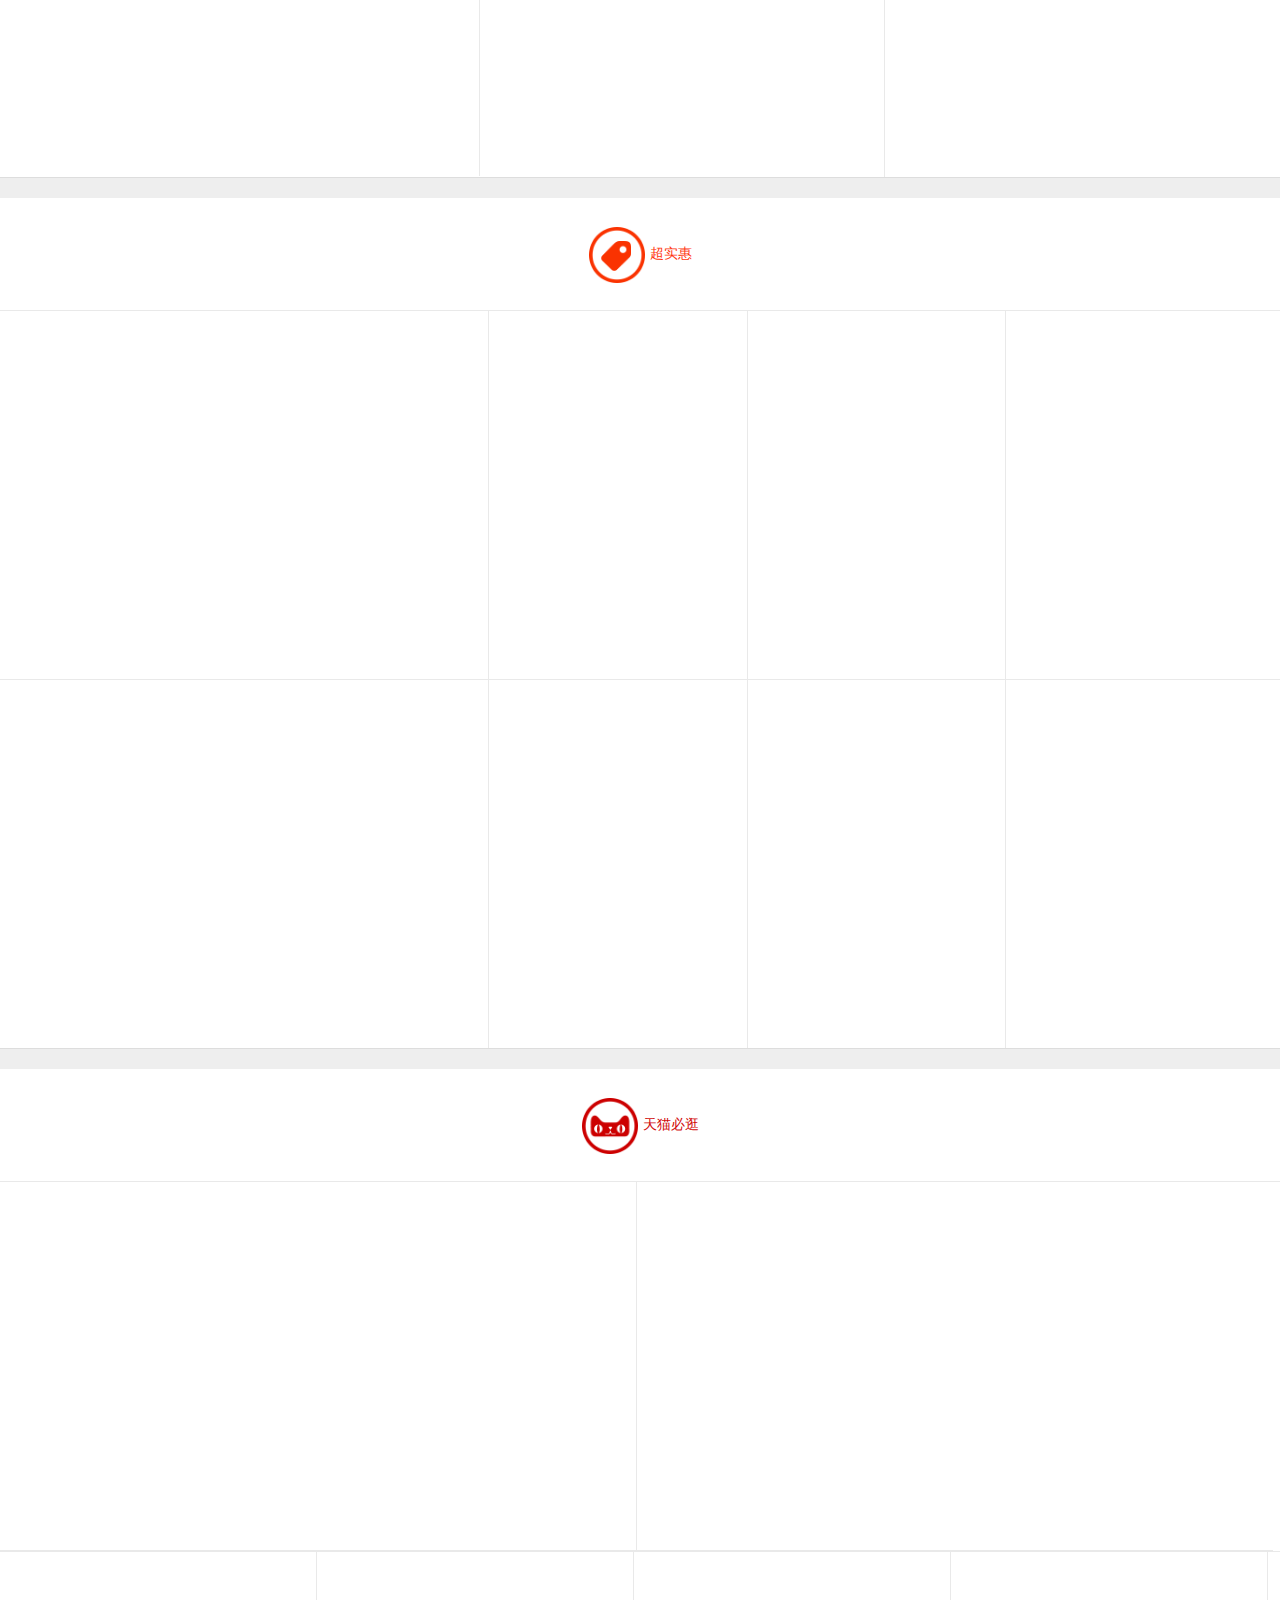
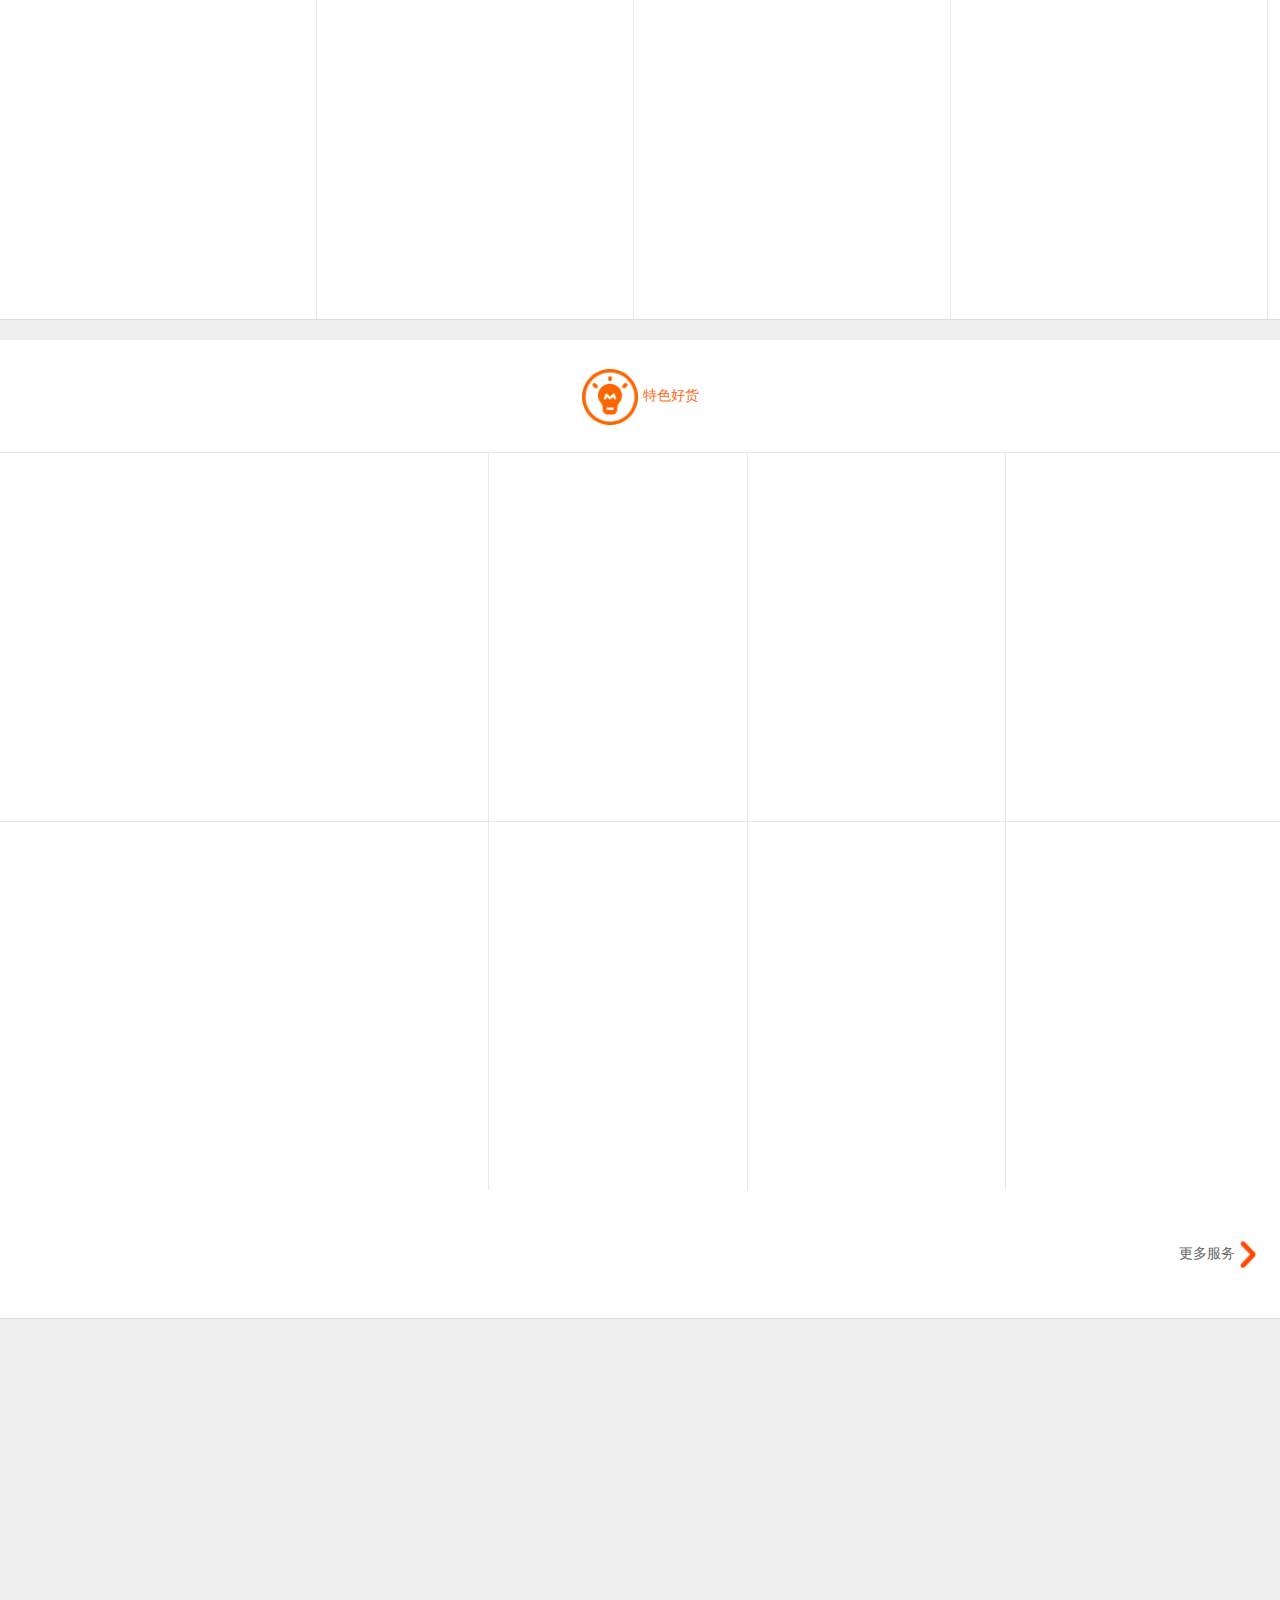
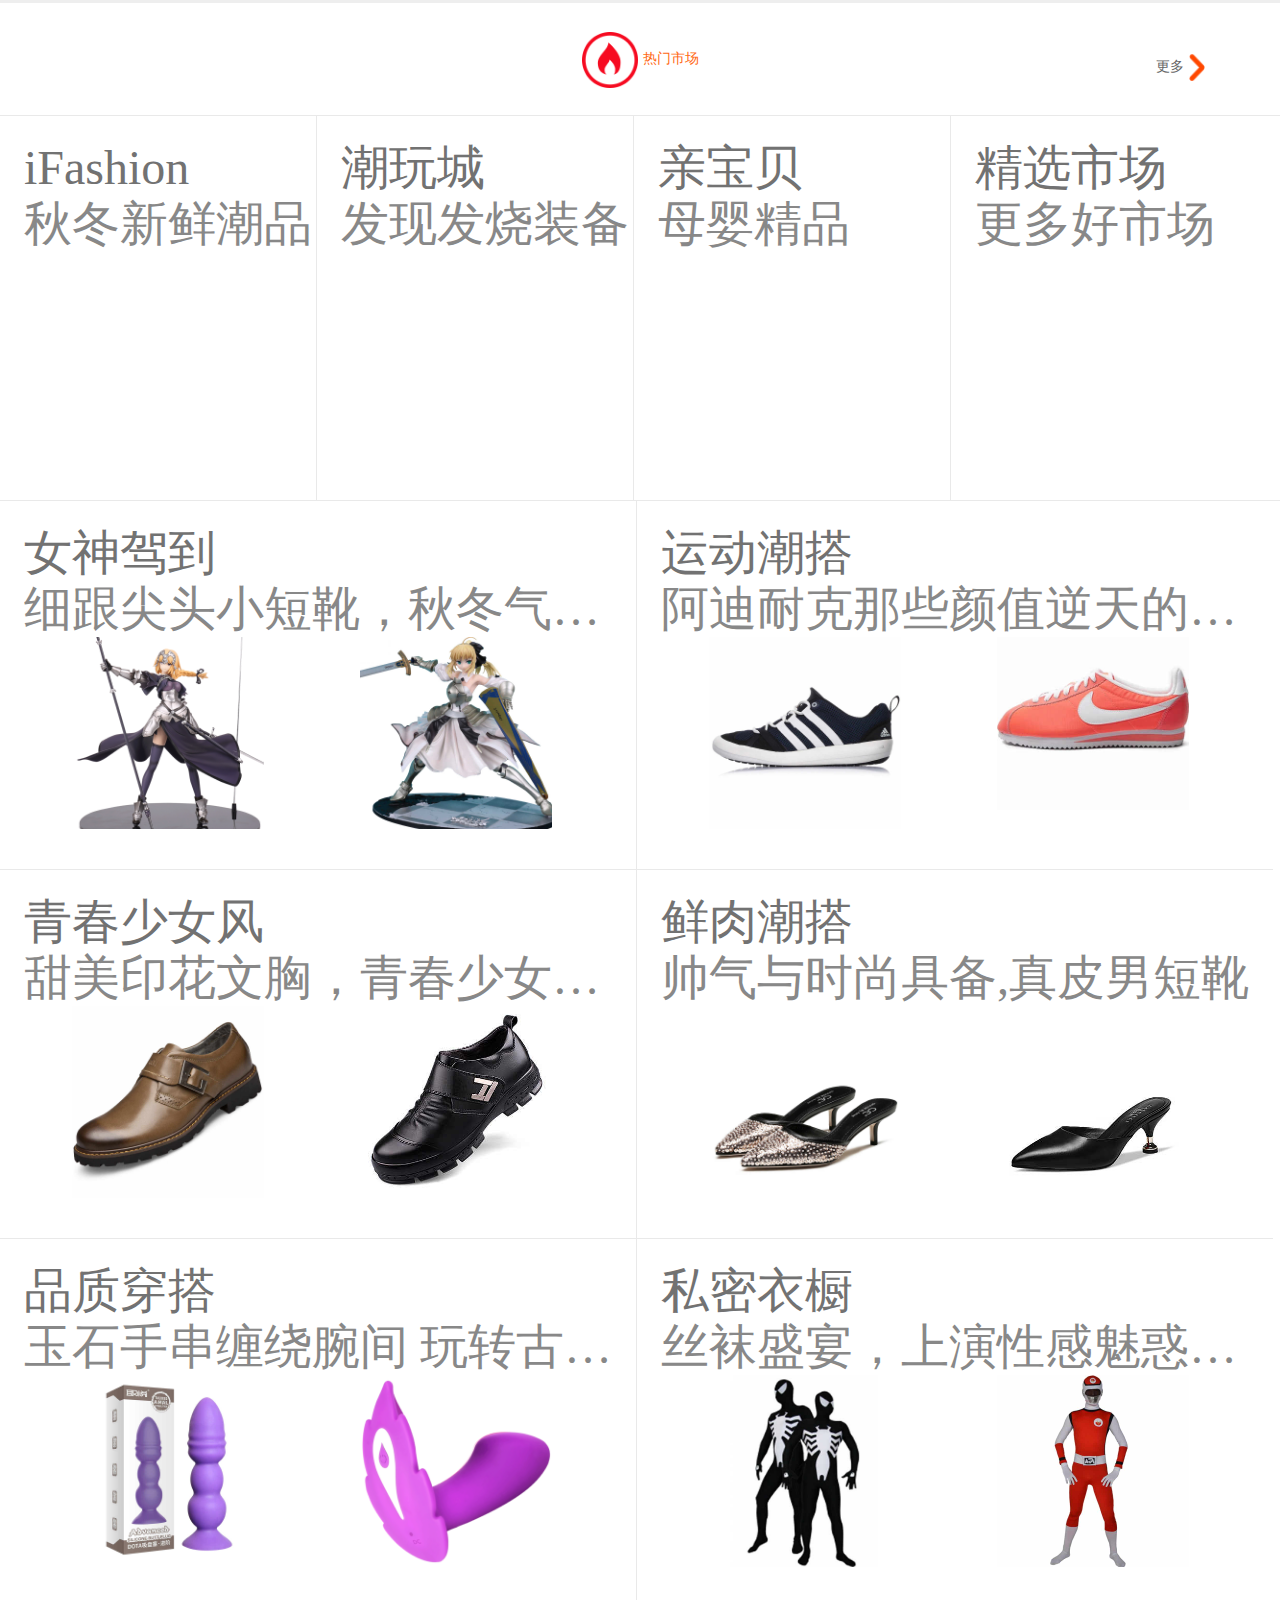
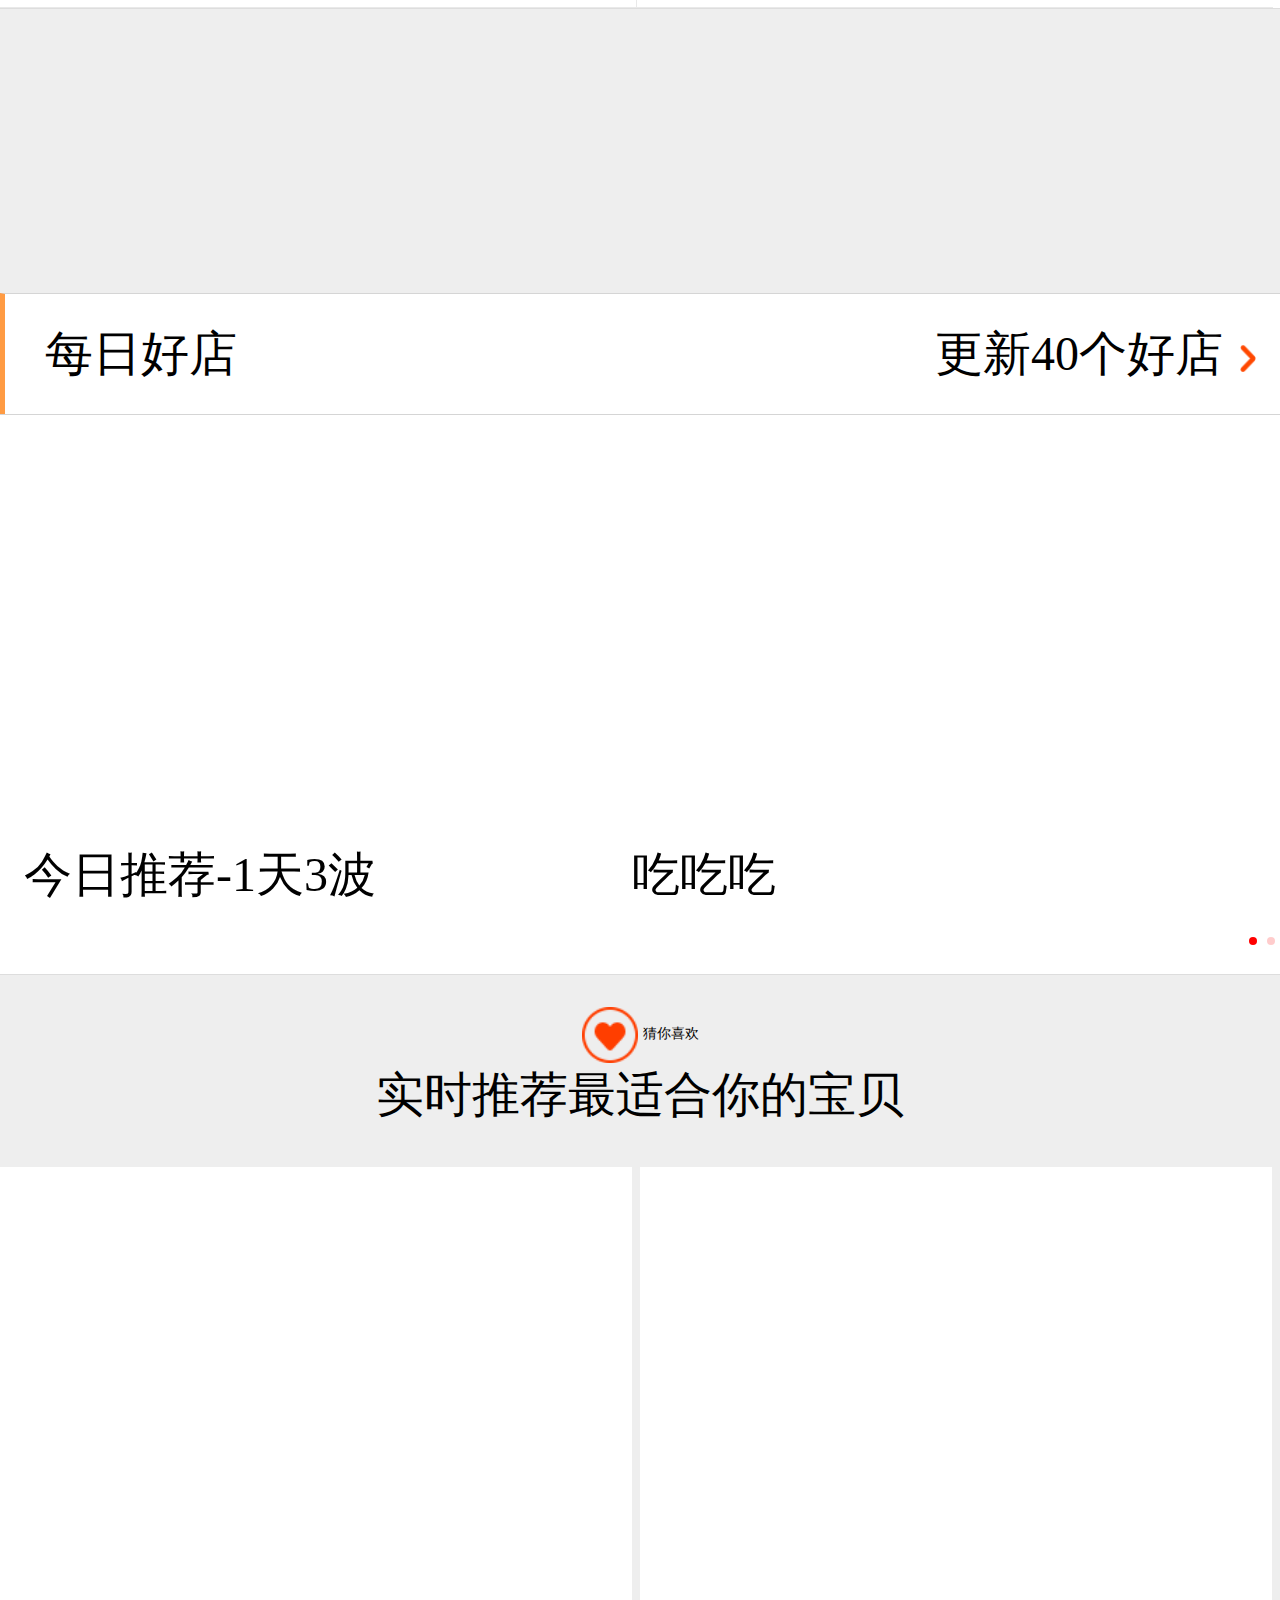
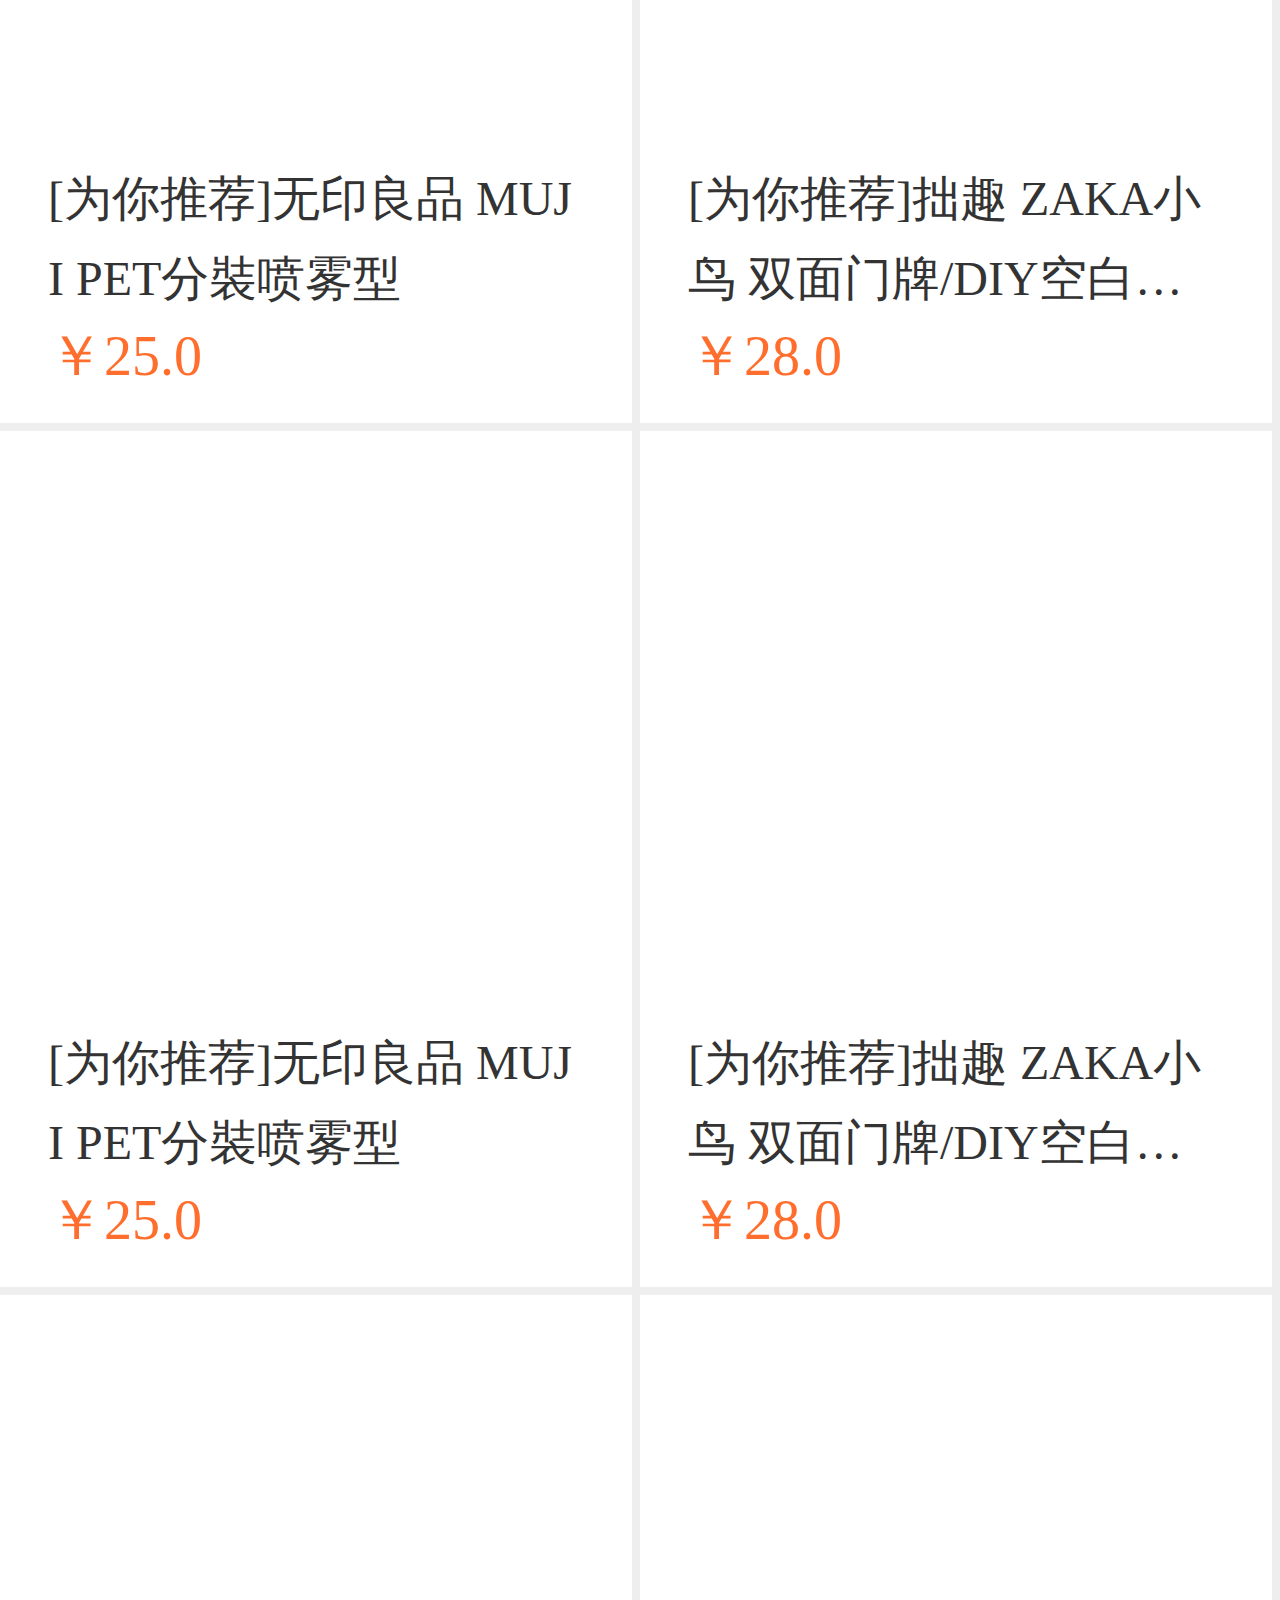
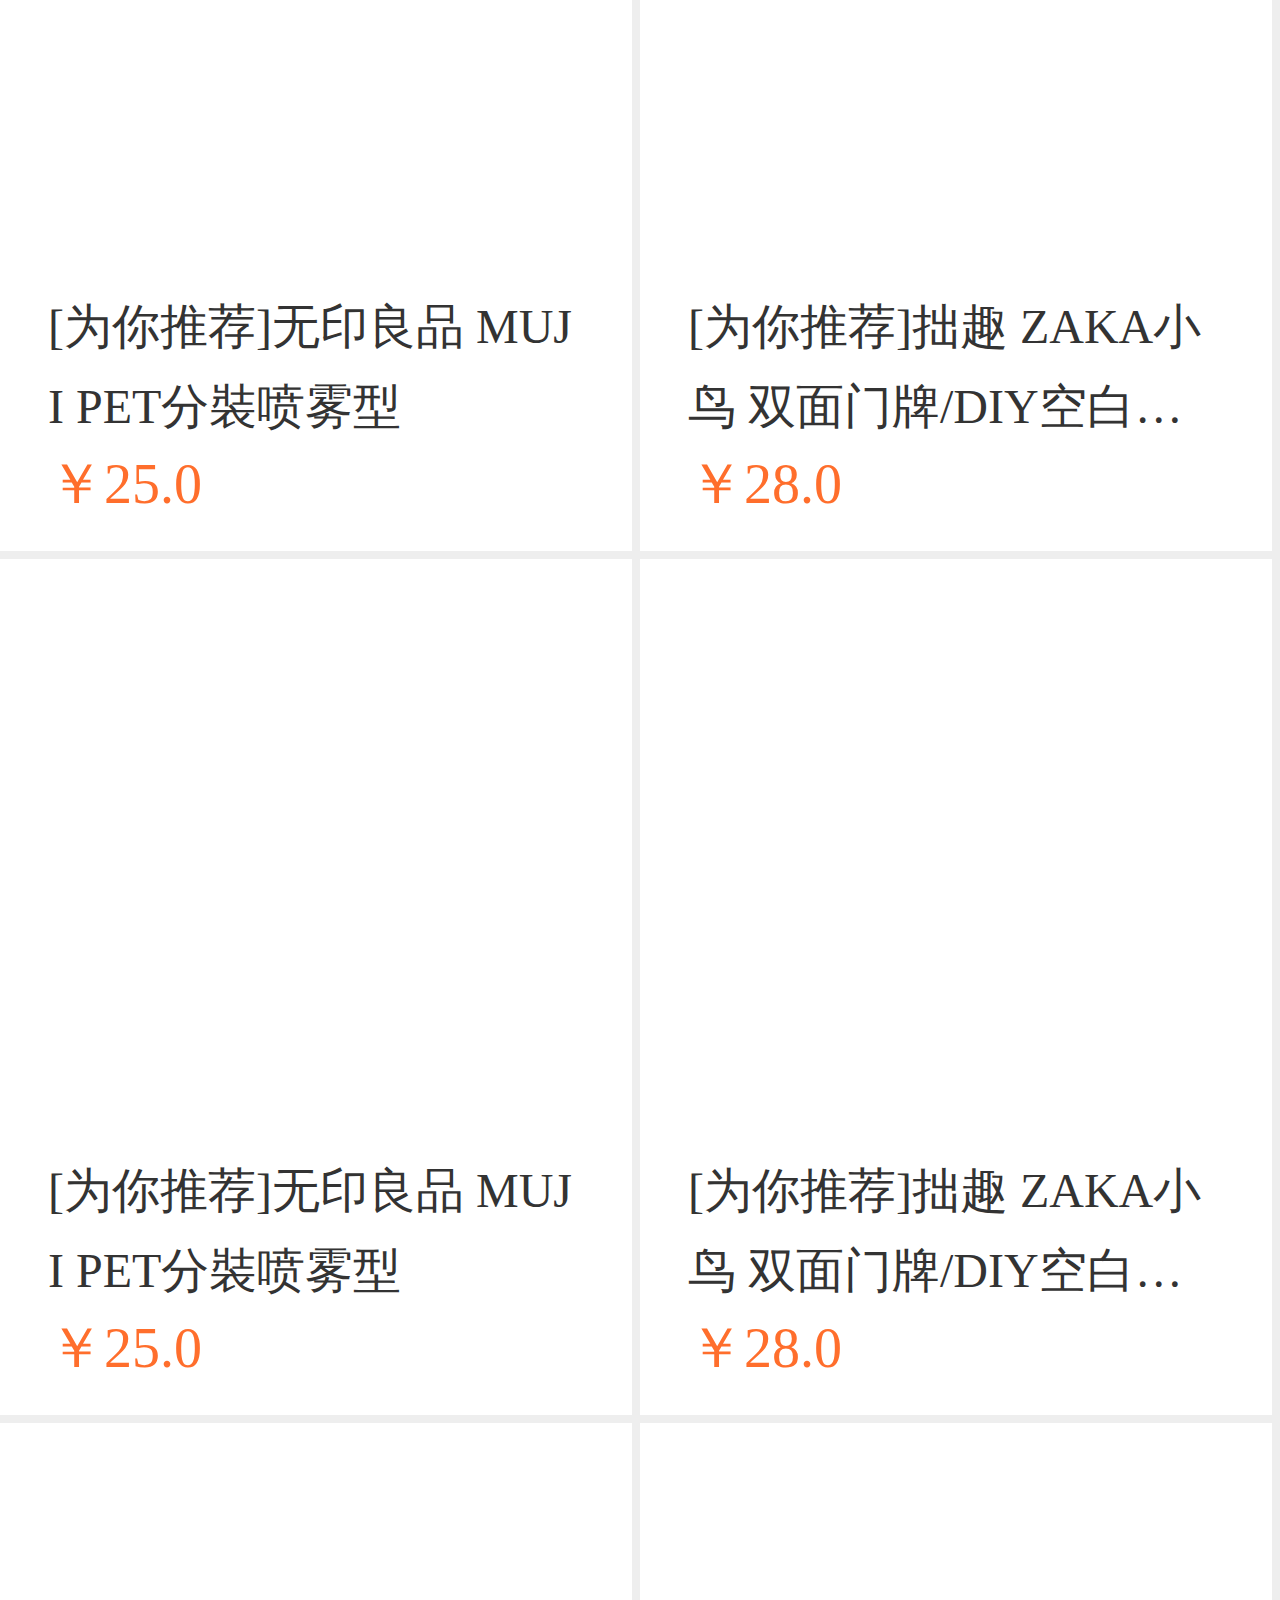
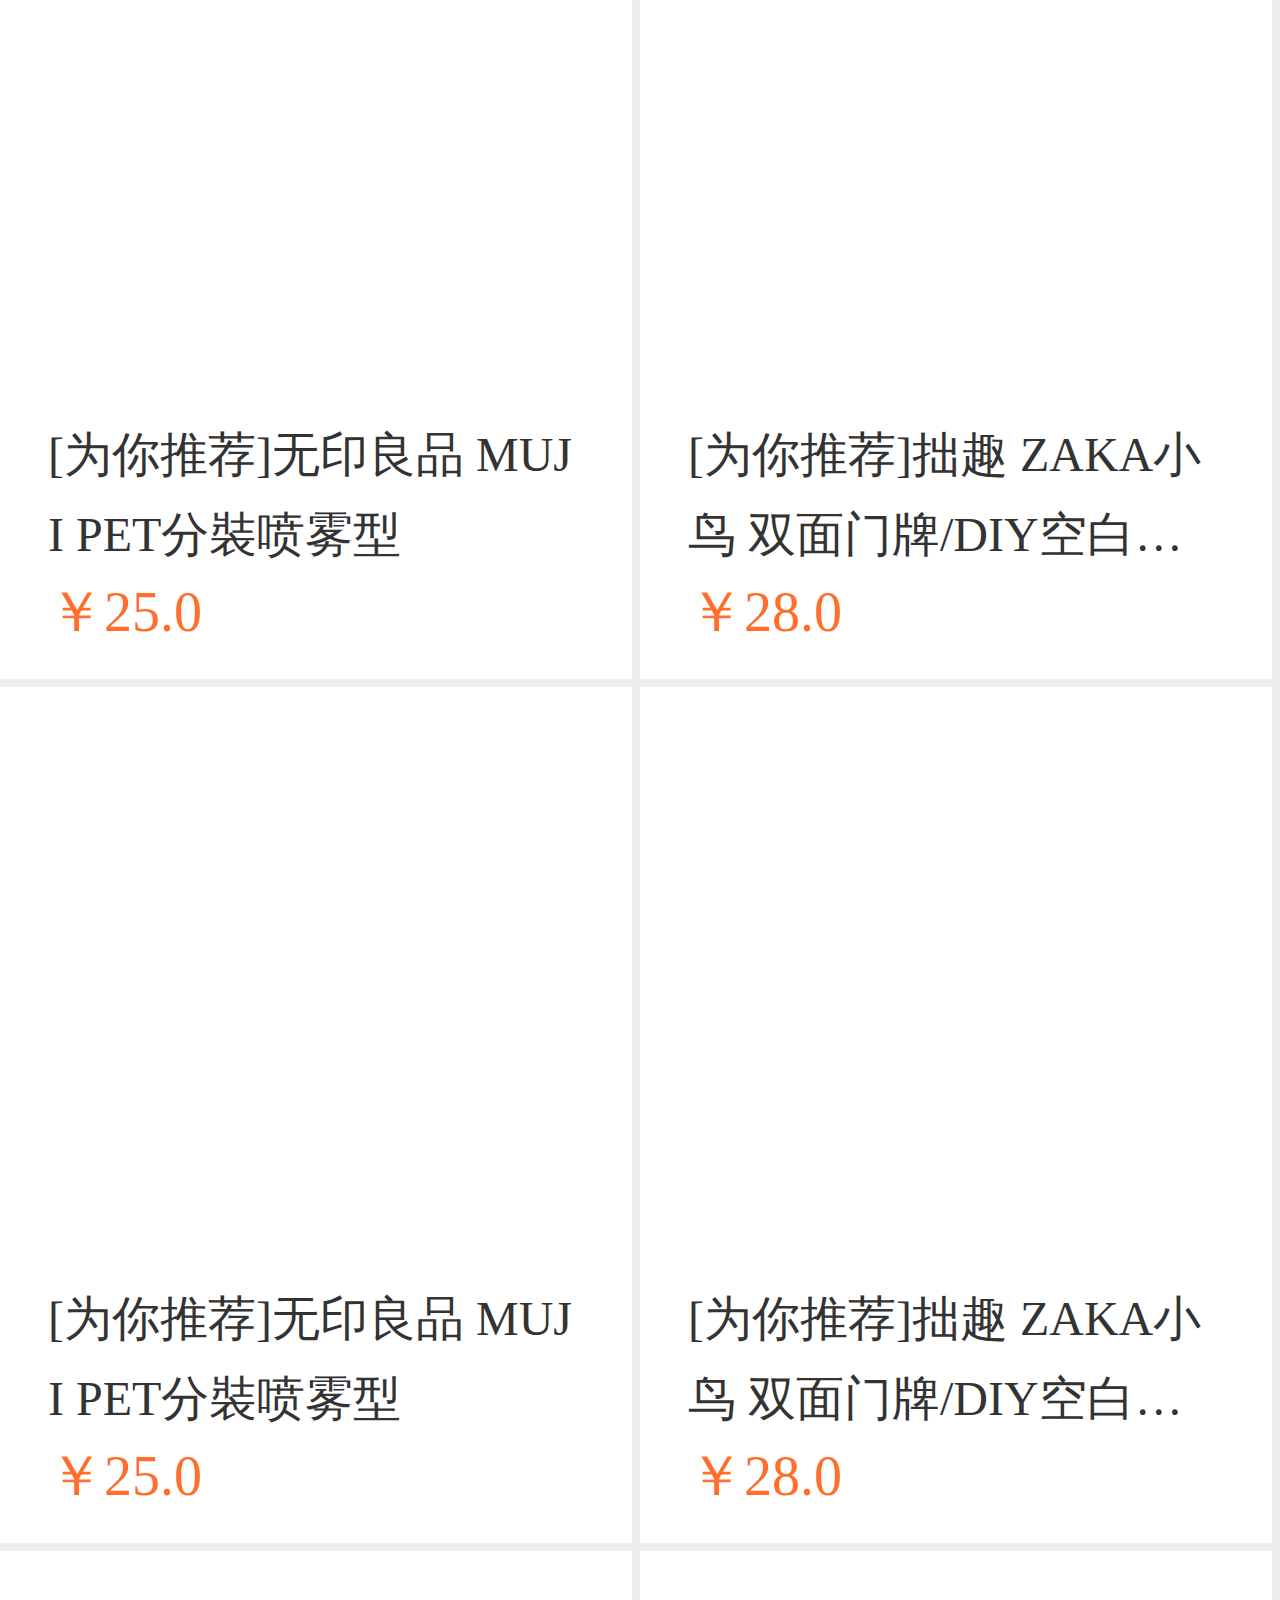
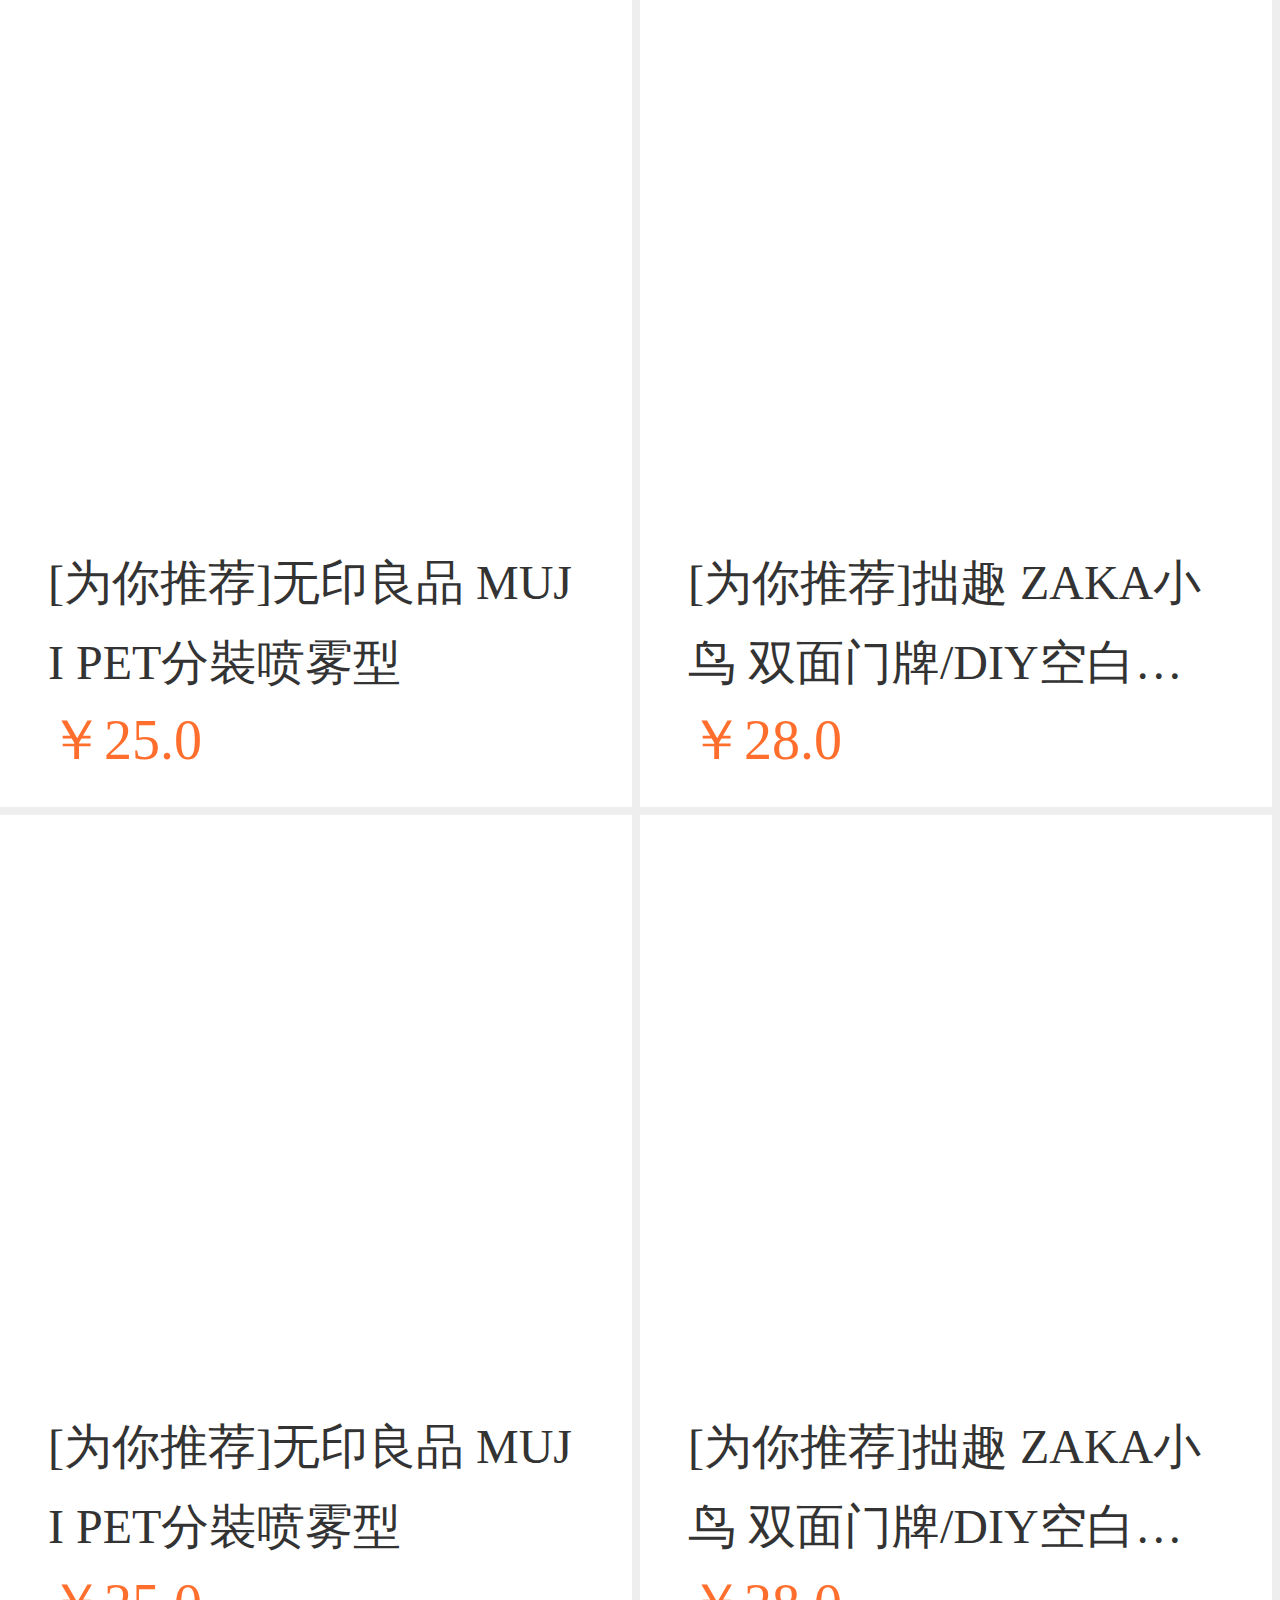
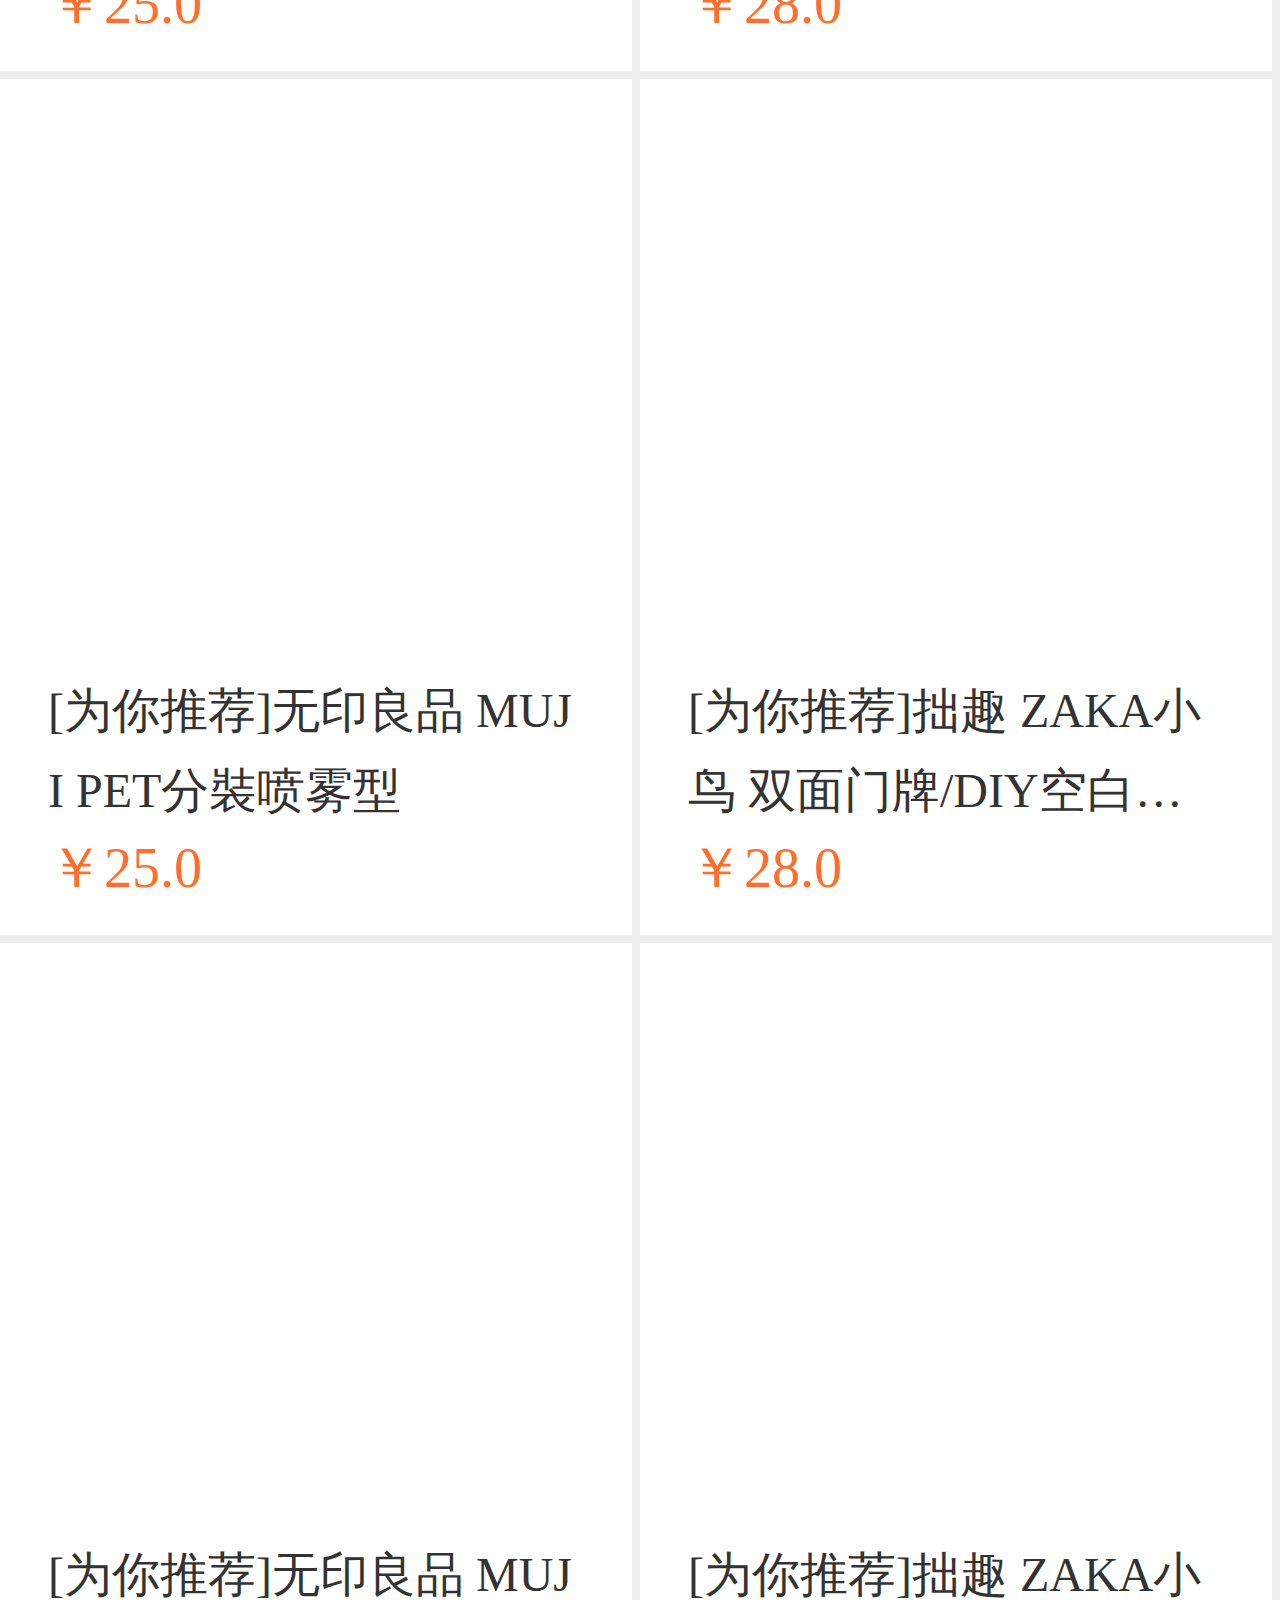
==== commit 30a9f41a: "Merge branch 'master' of github.com:JeysonChen/jeysonchen.github.com" ====
--- a/demo/taobao-m/index.html
+++ b/demo/taobao-m/index.html
@@ -25,9 +25,10 @@
             function tick()
             {
                 var oTarget=new Date();
-                oTarget.setDate(20);
-                oTarget.setHours(20,0,0);
-                var oNow=new Date();
+				var oNow=new Date();
+                oTarget.setDate(oNow.getDate()+1);
+                oTarget.setHours(23,0,0);
+                
                 var total=parseInt((oTarget.getTime()-oNow.getTime())/1000);
                 var d=parseInt(total/86400);
                 total%=86400;
